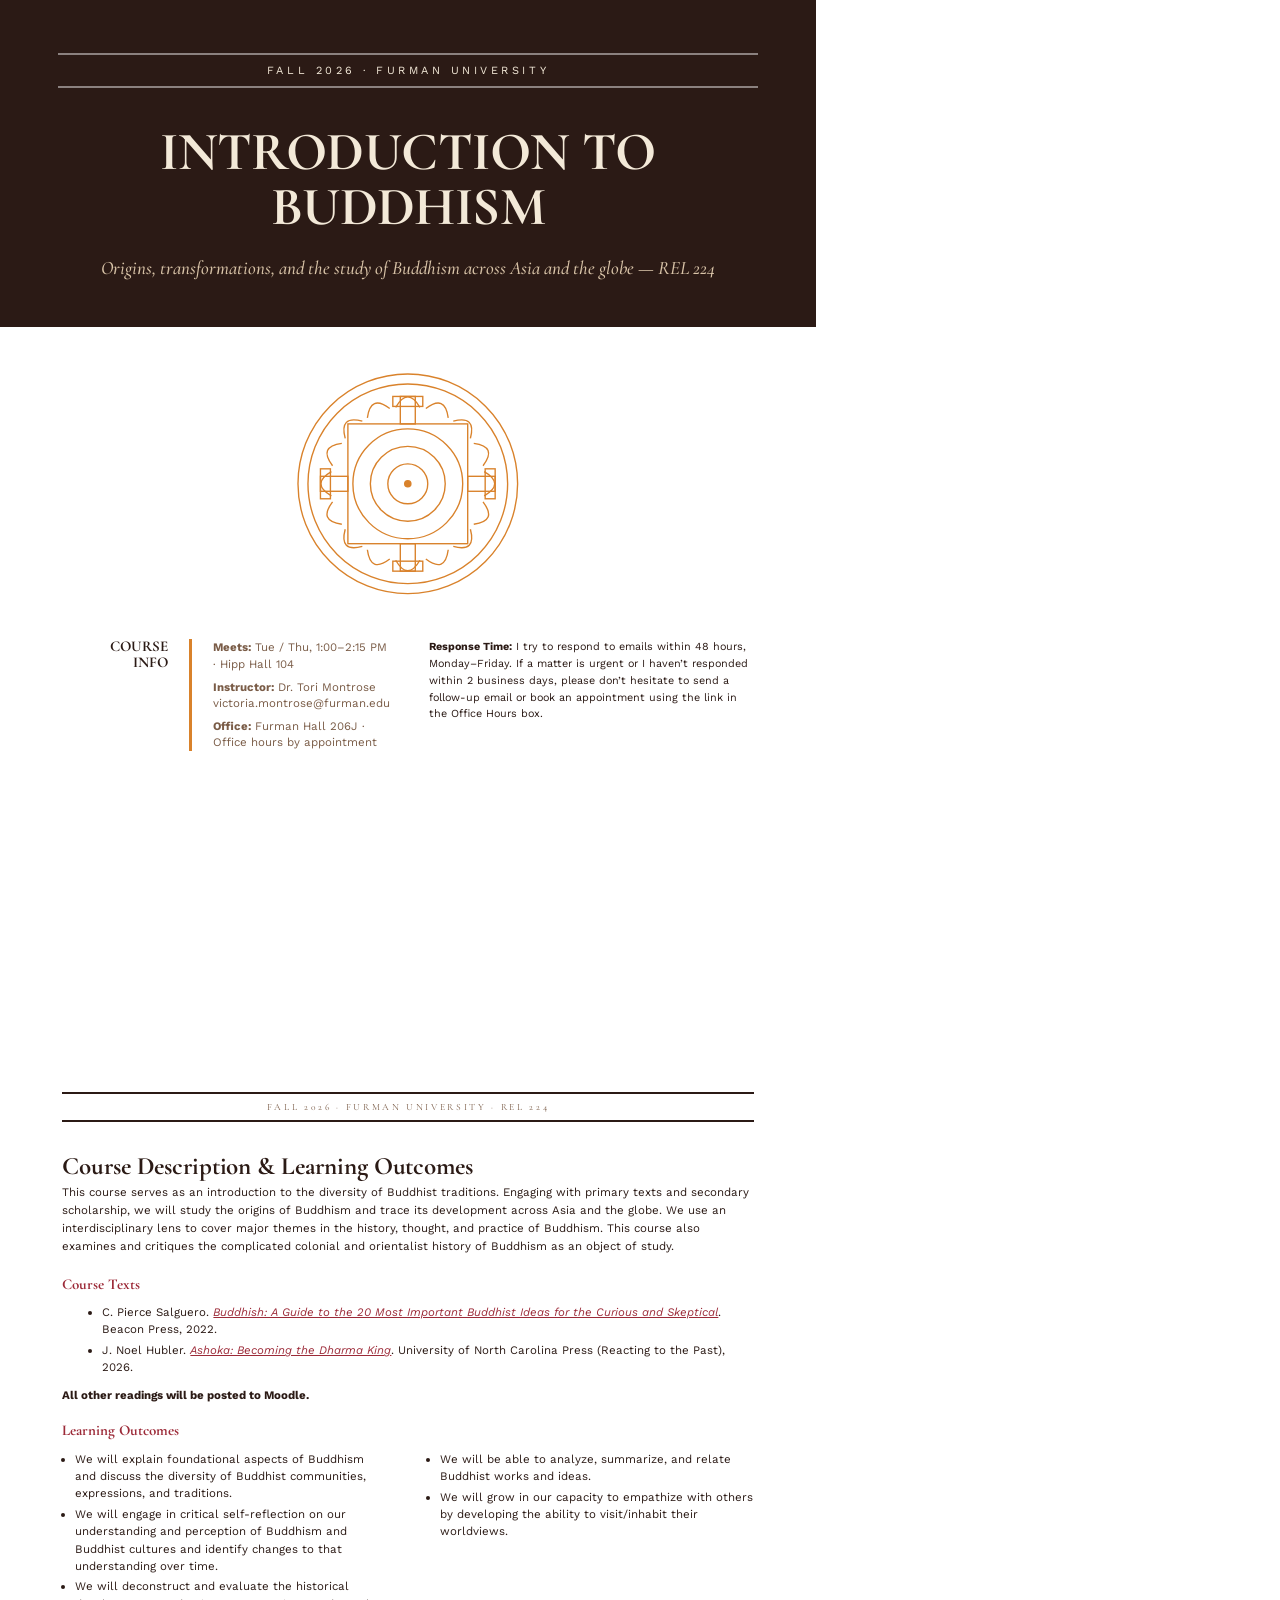
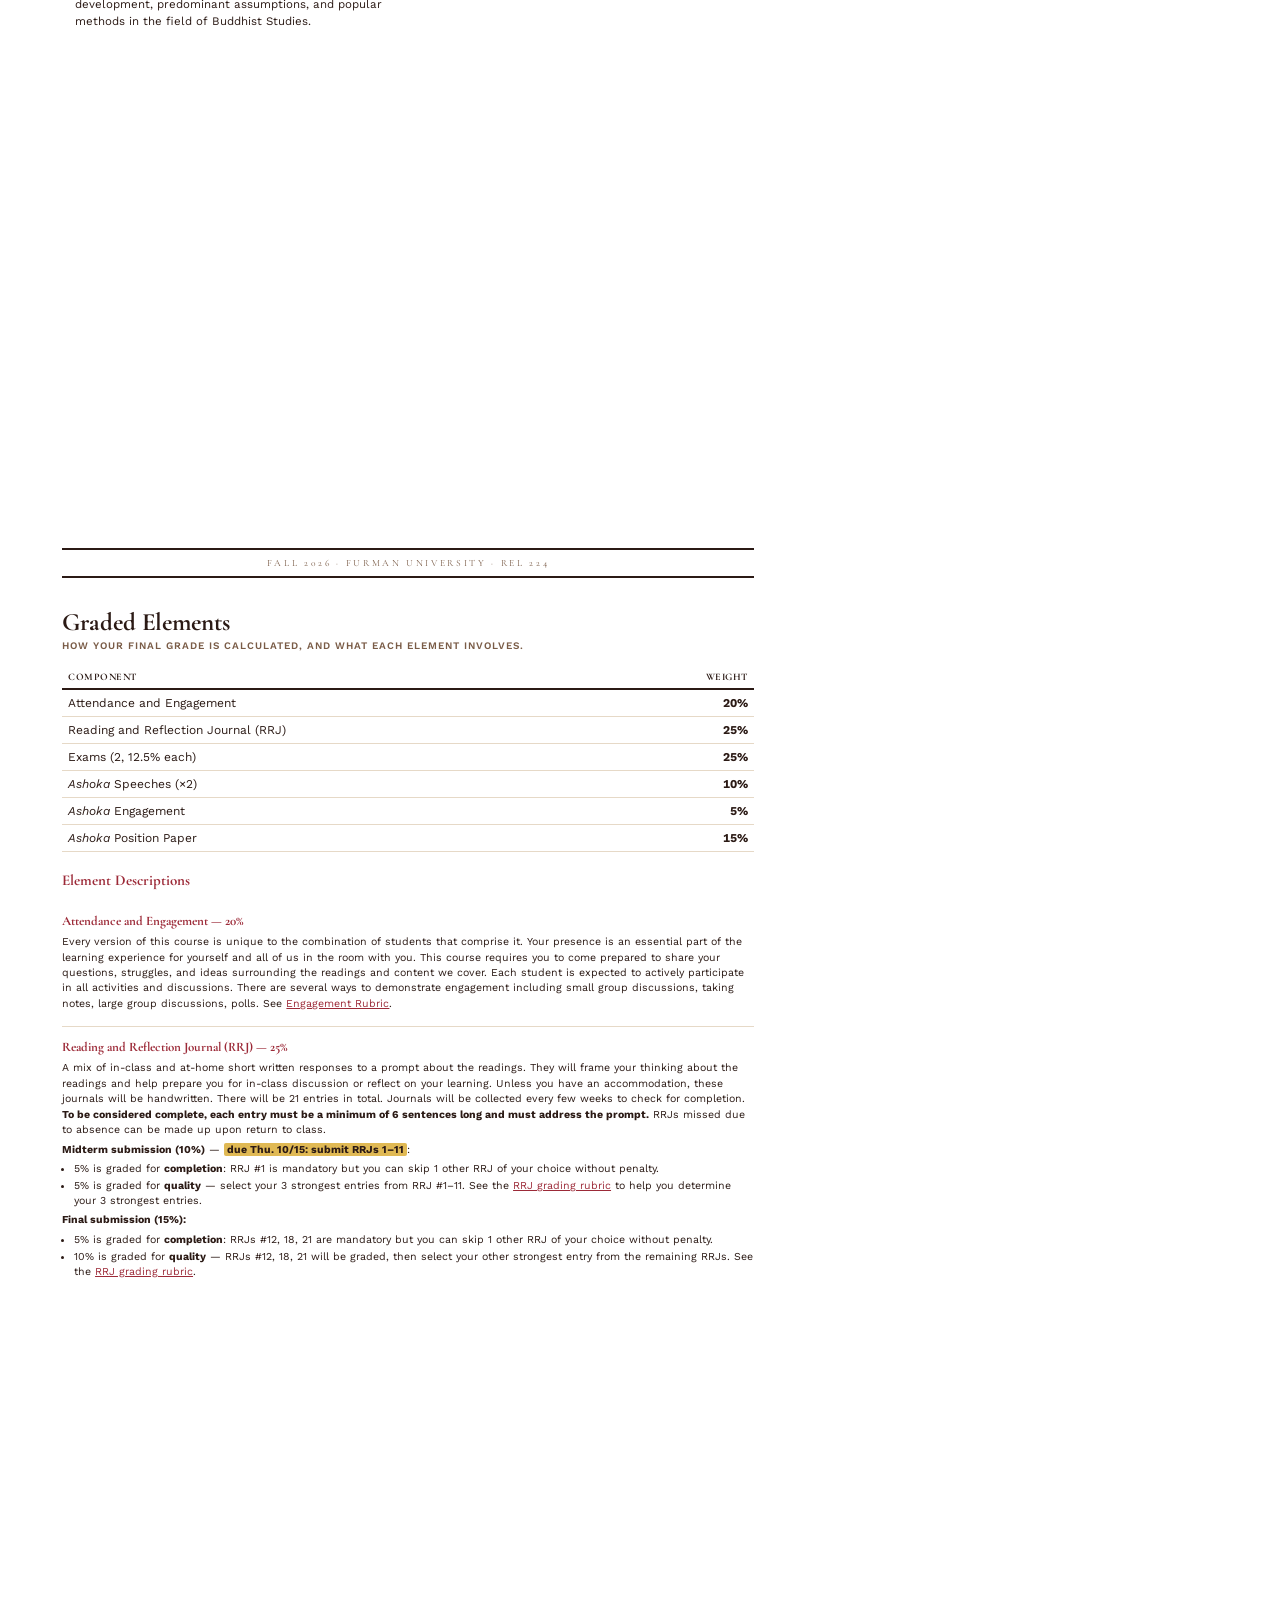
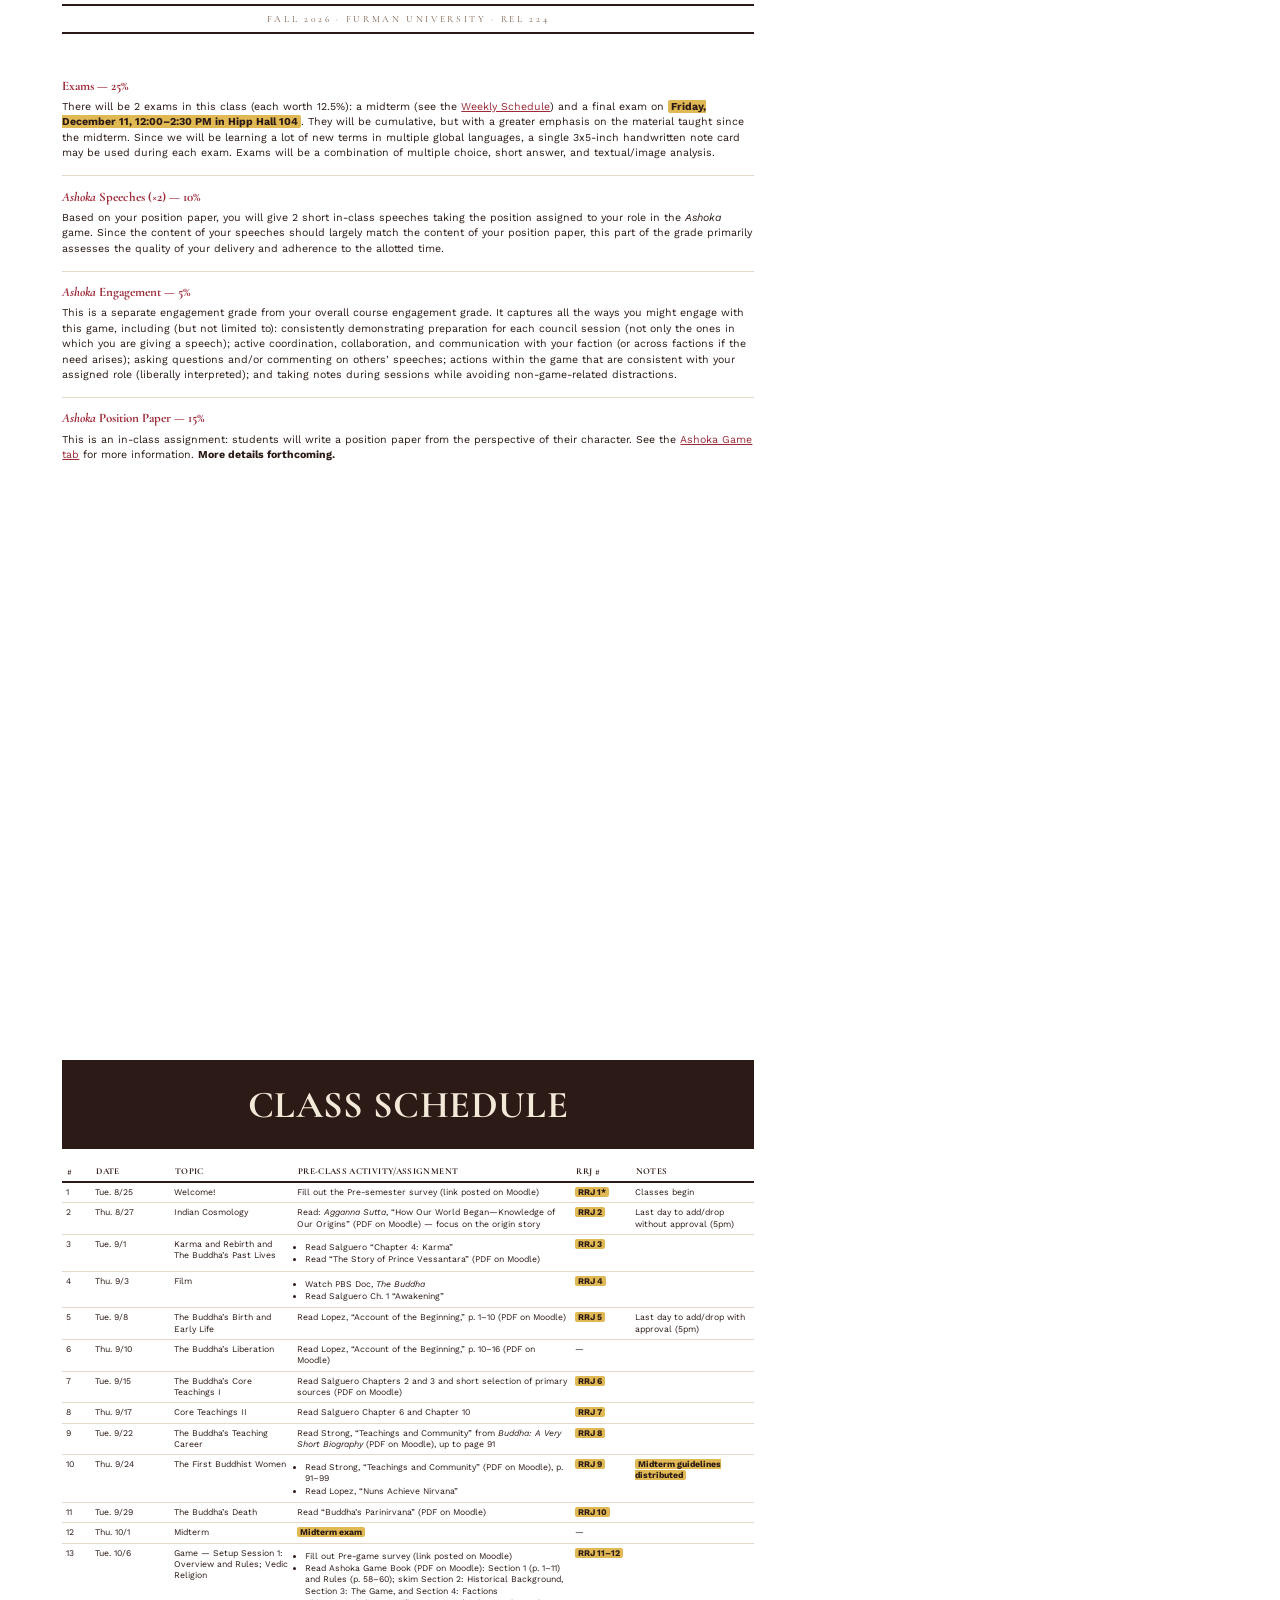
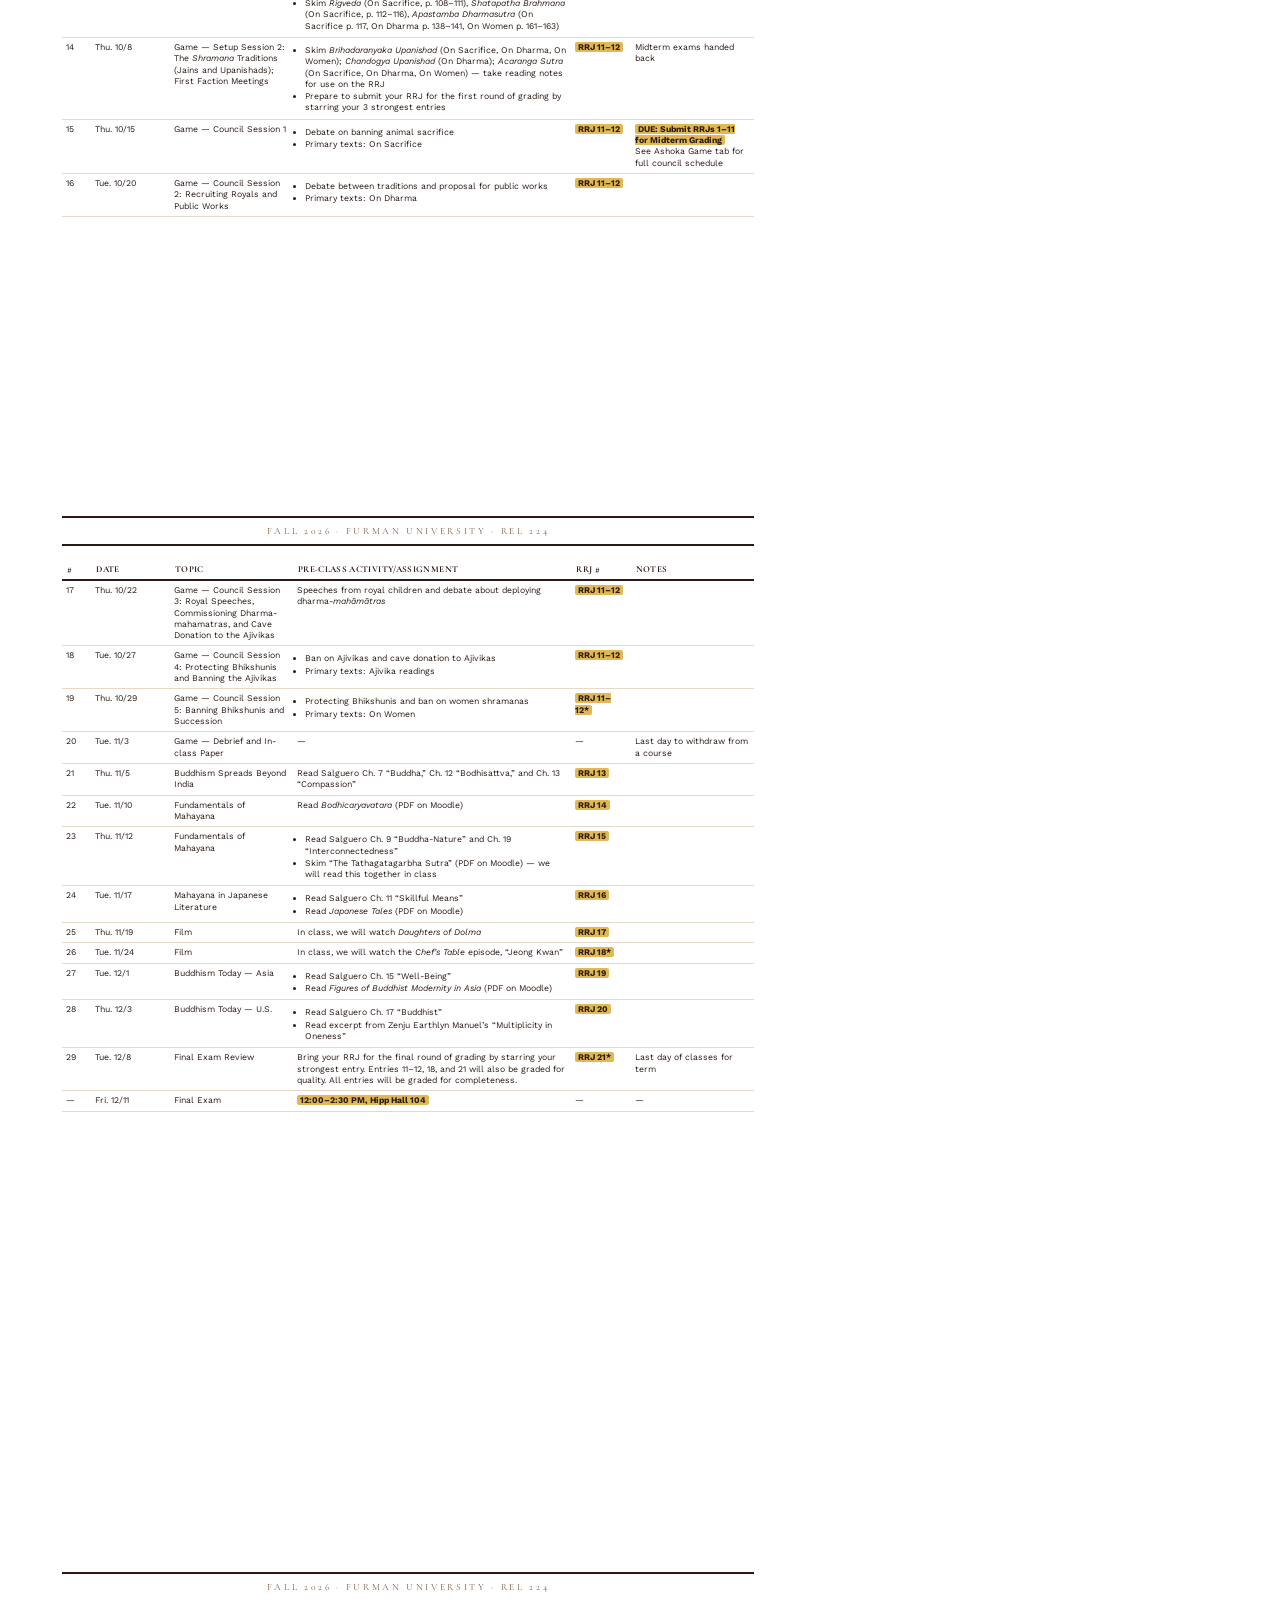
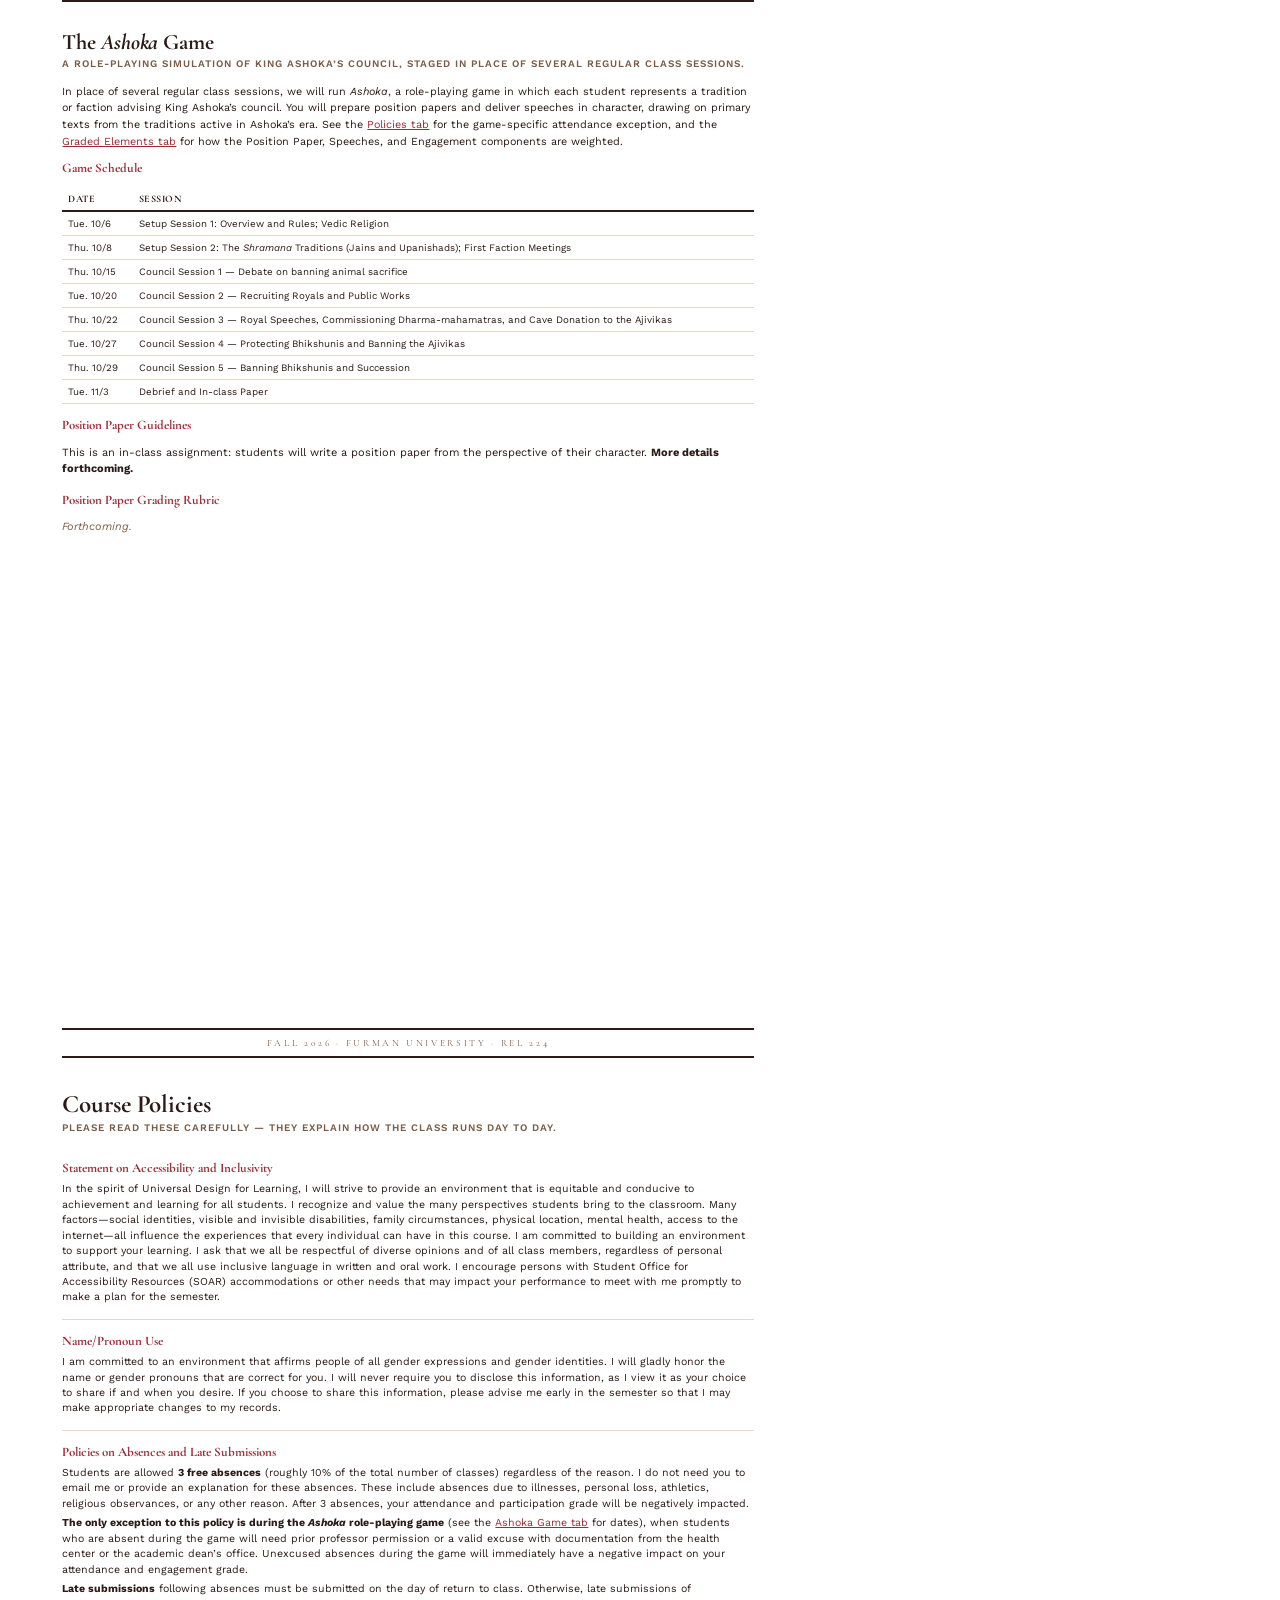
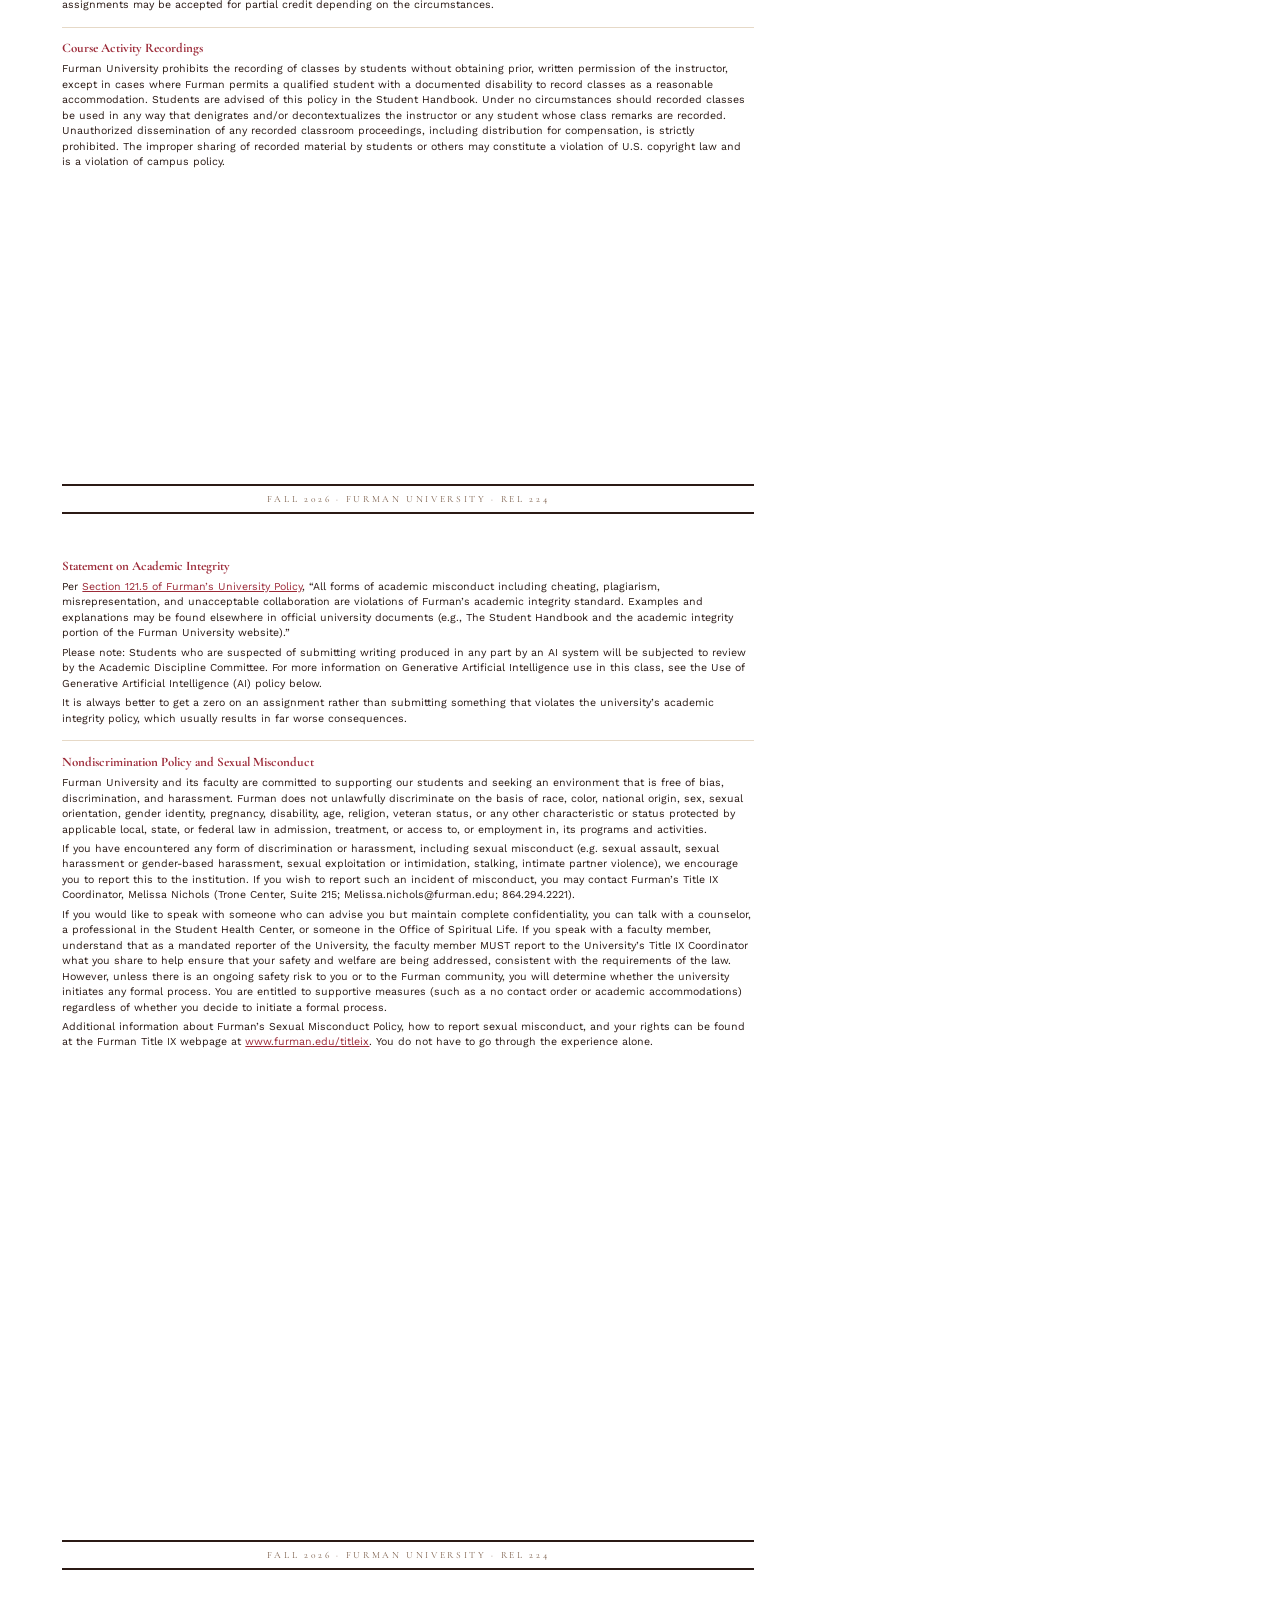
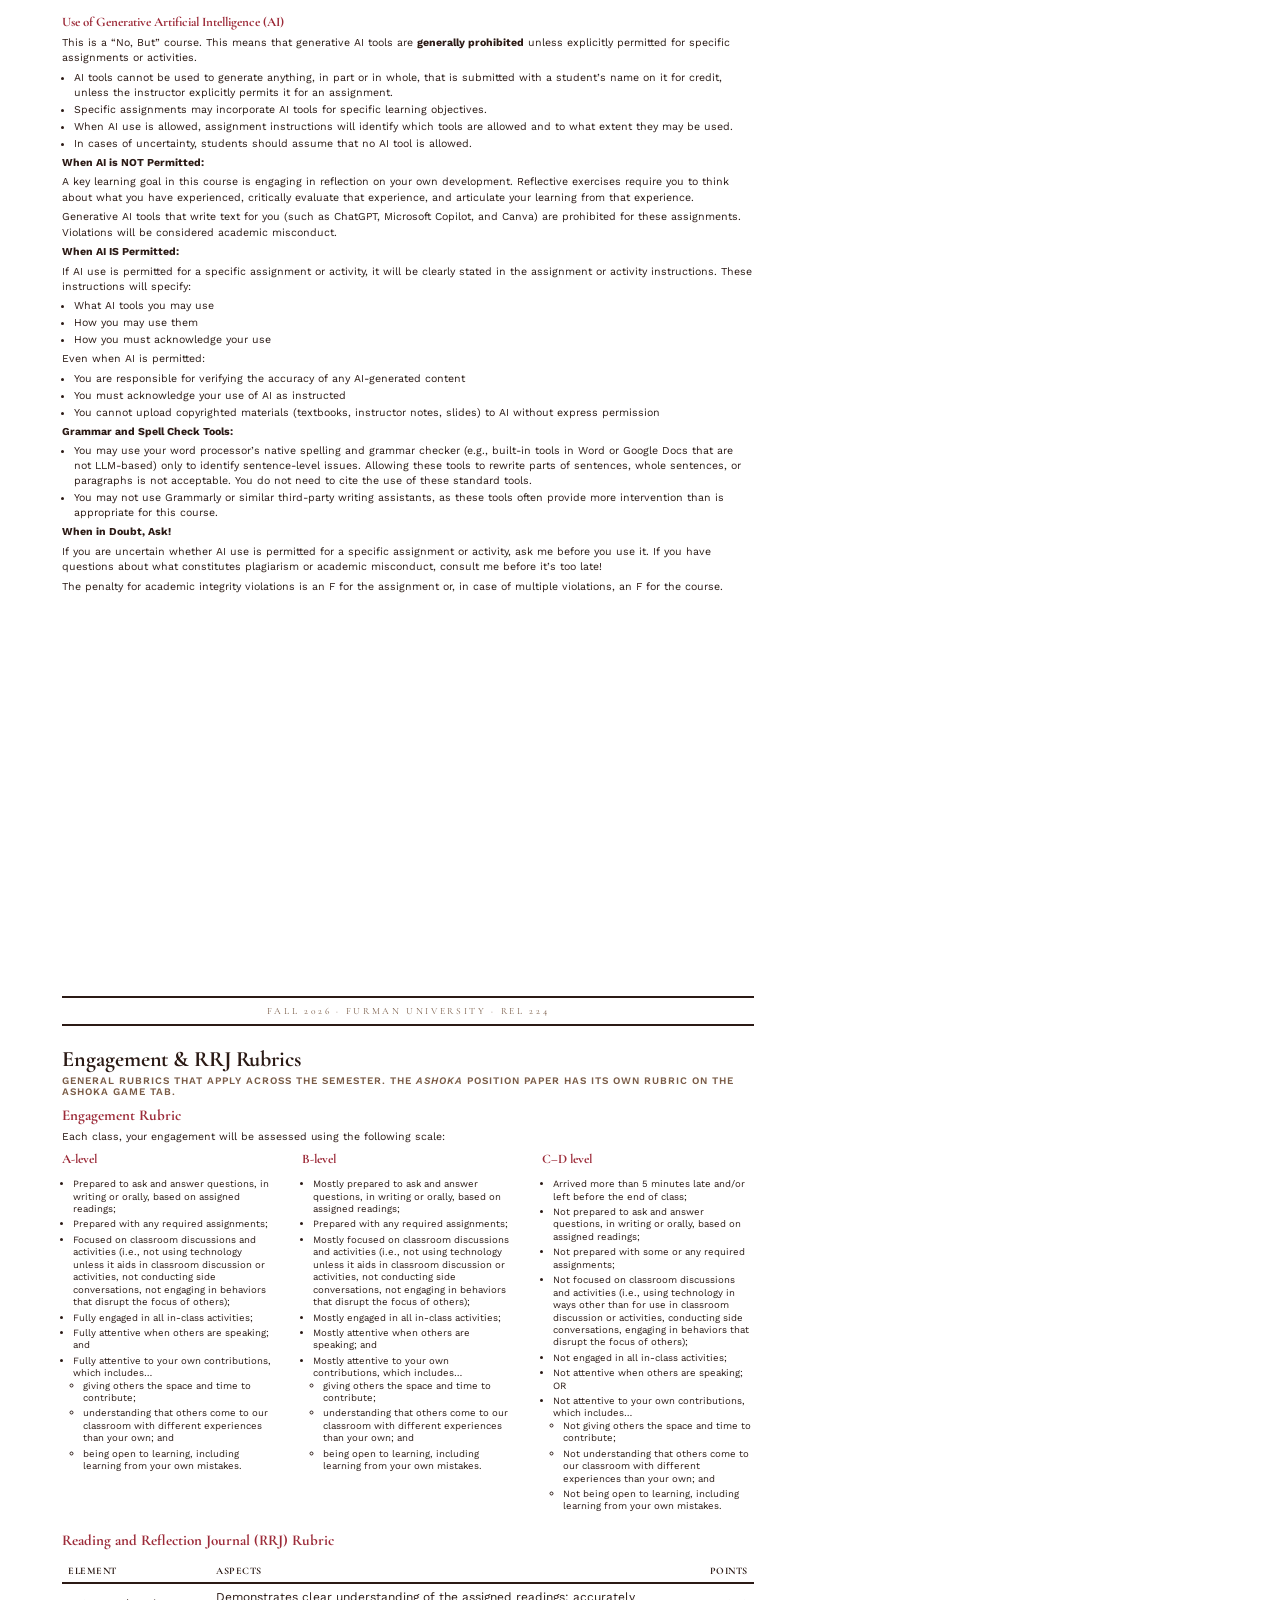
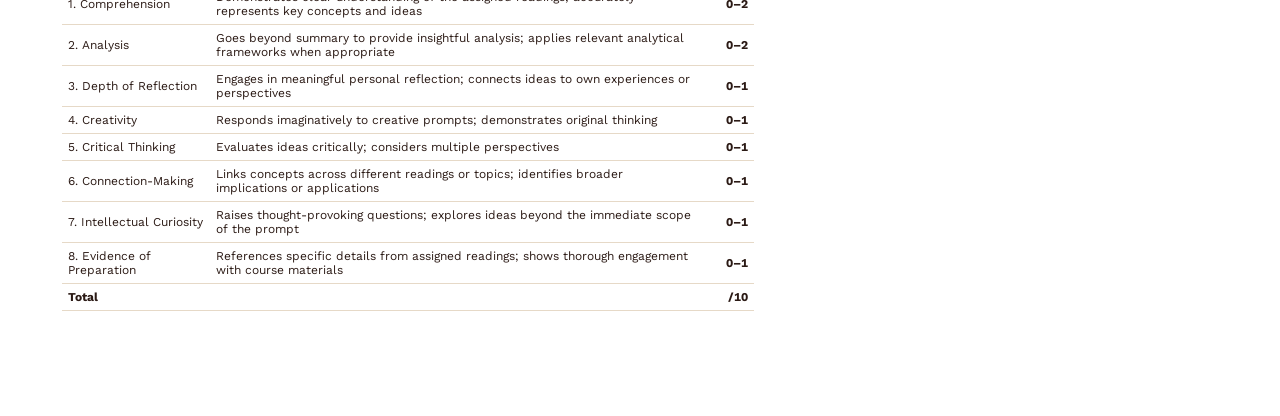
==== print-pdf/rel224-syllabus.html @ a52feded "Move Salguero Ch. 1 "Awakening" reading from Tue 9/8 to Thu 9/3 Co-Authored-By: Claude Sonnet 5 <nor" ====
<!doctype html>
<html><head><meta charset="utf-8">
<title>REL 224 Syllabus</title>
<link rel="preconnect" href="https://fonts.googleapis.com">
<link rel="preconnect" href="https://fonts.gstatic.com" crossorigin>
<link href="https://fonts.googleapis.com/css2?family=Cormorant+Garamond:wght@500;600;700&family=Work+Sans:wght@400;500;600;700&display=swap" rel="stylesheet">
<link rel="stylesheet" href="print-system.css">
<style>
:root {
  --paper: #ffffff;
  --ink: #2b1a15;
  --ink-soft: #7a5c47;
  --dark: #2b1a15;
  --on-dark: #f3e9d8;
  --on-dark-soft: #d9c4a8;
  --accent-a: #d9822b;
  --accent-strong: #9c2a38;
  --accent-b: #9c742f;
  --line: #e6d9c7;
  --callout-bg: #faf1e2;
  --photo-bg: #fbf5ea;
  --accent-mark: #e0b954;
  --font-display: "Cormorant Garamond", serif;
  --font-body: "Work Sans", sans-serif;
}
body { background: #ffffff; }
mark { background: var(--accent-mark); color: var(--ink) !important; padding: 0 3px; border-radius: 2px; font-weight: 700; }
a { color: var(--accent-strong); }
table.sched { font-size: 8.7px; }
table.sched td { padding: 4px 4px; line-height: 1.3; }
table.sched td ul { padding-left: 0.95em; }
.mandala-mark { color: var(--accent-a); }
</style>
</head><body>

<div class="page">
  <div class="cover-hero">
    <div class="cover-eyebrow">Fall 2026 &middot; Furman University</div>
    <h1 class="cover-title" style="font-size:54px;">INTRODUCTION TO<br>BUDDHISM</h1>
    <p class="cover-subtitle">Origins, transformations, and the study of Buddhism across Asia and the globe &mdash; REL 224</p>
  </div>
  <div class="pad" style="margin-top:0.34in;">
    
<svg class="mandala-mark" viewBox="0 0 200 200" xmlns="http://www.w3.org/2000/svg" fill="none" stroke="currentColor" stroke-width="1.1" style="width:2.6in; height:2.6in; margin:0 auto; display:block;">
  <circle cx="100" cy="100" r="88"/>
  <circle cx="100" cy="100" r="80"/>
  <g>
    <path d="M90.30 38.76 Q100.00 22.00 109.70 38.76"/>
    <path d="M114.47 39.71 Q129.85 27.94 132.39 47.14"/>
    <path d="M136.44 49.84 Q155.15 44.85 150.16 63.56"/>
    <path d="M152.86 67.61 Q172.06 70.15 160.29 85.53"/>
    <path d="M161.24 90.30 Q178.00 100.00 161.24 109.70"/>
    <path d="M160.29 114.47 Q172.06 129.85 152.86 132.39"/>
    <path d="M150.16 136.44 Q155.15 155.15 136.44 150.16"/>
    <path d="M132.39 152.86 Q129.85 172.06 114.47 160.29"/>
    <path d="M109.70 161.24 Q100.00 178.00 90.30 161.24"/>
    <path d="M85.53 160.29 Q70.15 172.06 67.61 152.86"/>
    <path d="M63.56 150.16 Q44.85 155.15 49.84 136.44"/>
    <path d="M47.14 132.39 Q27.94 129.85 39.71 114.47"/>
    <path d="M38.76 109.70 Q22.00 100.00 38.76 90.30"/>
    <path d="M39.71 85.53 Q27.94 70.15 47.14 67.61"/>
    <path d="M49.84 63.56 Q44.85 44.85 63.56 49.84"/>
    <path d="M67.61 47.14 Q70.15 27.94 85.53 39.71"/>
  </g>
  <rect x="52" y="52" width="96" height="96"/>
  <g id="rel224-gate">
    <rect x="94" y="30" width="12" height="22"/>
    <rect x="88" y="30" width="24" height="8"/>
  </g>
  <use href="#rel224-gate" transform="rotate(90 100 100)"/>
  <use href="#rel224-gate" transform="rotate(180 100 100)"/>
  <use href="#rel224-gate" transform="rotate(270 100 100)"/>
  <circle cx="100" cy="100" r="44"/>
  <circle cx="100" cy="100" r="30"/>
  <circle cx="100" cy="100" r="16"/>
  <circle cx="100" cy="100" r="2.5" fill="currentColor"/>
</svg>

    <div class="cols2" style="margin-top:0.32in;">
      <div class="side-head" style="grid-template-columns:1.1in 3px 1fr;">
        <div class="label" style="font-size:15px;">Course<br>Info</div>
        <div class="rule"></div>
        <div class="body prose">
          <p><strong>Meets:</strong> Tue / Thu, 1:00&ndash;2:15 PM &middot; Hipp Hall 104</p>
          <p><strong>Instructor:</strong> Dr. Tori Montrose<br>victoria.montrose@furman.edu</p>
          <p><strong>Office:</strong> Furman Hall 206J &middot; Office hours by appointment</p>
        </div>
      </div>
      <div class="prose">
        <p style="font-size:10.8px;"><strong>Response Time:</strong> I try to respond to emails within 48 hours, Monday&ndash;Friday. If a matter is urgent or I haven&rsquo;t responded within 2 business days, please don&rsquo;t hesitate to send a follow-up email or book an appointment using the link in the Office Hours box.</p>
      </div>
    </div>
  </div>
</div>


<div class="page">
  <div class="runhead">Fall 2026 &middot; Furman University &middot; REL 224</div>
  <div class="pad" style="margin-top:0.3in;">
    <div class="sec-title">Course Description &amp; Learning Outcomes</div>
    <div class="prose">
      <p>This course serves as an introduction to the diversity of Buddhist traditions. Engaging with primary texts and secondary scholarship, we will study the origins of Buddhism and trace its development across Asia and the globe. We use an interdisciplinary lens to cover major themes in the history, thought, and practice of Buddhism. This course also examines and critiques the complicated colonial and orientalist history of Buddhism as an object of study.</p>
    </div>

    <h4 class="block-title" style="margin-top:0.2in;">Course Texts</h4>
    <ul class="prose" style="font-size:11.5px; line-height:1.5;">
      <li>C. Pierce Salguero. <a href="https://www.penguinrandomhouse.com/books/691081/buddhish-by-c-pierce-salguero/"><em>Buddhish: A Guide to the 20 Most Important Buddhist Ideas for the Curious and Skeptical</em></a>. Beacon Press, 2022.</li>
      <li>J. Noel Hubler. <a href="https://uncpress.org/9781469695471/ashoka/"><em>Ashoka: Becoming the Dharma King</em></a>. University of North Carolina Press (Reacting to the Past), 2026.</li>
    </ul>
    <p class="prose" style="font-size:11.5px;"><strong>All other readings will be posted to Moodle.</strong></p>

    <h4 class="block-title" style="margin-top:0.2in;">Learning Outcomes</h4>
    <div class="cols2">
      <div class="prose">
        <ul>
          <li>We will explain foundational aspects of Buddhism and discuss the diversity of Buddhist communities, expressions, and traditions.</li>
          <li>We will engage in critical self-reflection on our understanding and perception of Buddhism and Buddhist cultures and identify changes to that understanding over time.</li>
          <li>We will deconstruct and evaluate the historical development, predominant assumptions, and popular methods in the field of Buddhist Studies.</li>
        </ul>
      </div>
      <div class="prose">
        <ul>
          <li>We will be able to analyze, summarize, and relate Buddhist works and ideas.</li>
          <li>We will grow in our capacity to empathize with others by developing the ability to visit/inhabit their worldviews.</li>
        </ul>
      </div>
    </div>
  </div>
</div>


<div class="page">
  <div class="runhead">Fall 2026 &middot; Furman University &middot; REL 224</div>
  <div class="pad" style="margin-top:0.3in;">
    <div class="sec-title" id="graded">Graded Elements</div>
    <div class="sec-kicker">How your final grade is calculated, and what each element involves.</div>
    <table class="weights">
      <thead><tr><th>Component</th><th class="num">Weight</th></tr></thead>
      <tbody>
        <tr><td>Attendance and Engagement</td><td class="num">20%</td></tr>
        <tr><td>Reading and Reflection Journal (RRJ)</td><td class="num">25%</td></tr>
        <tr><td>Exams (2, 12.5% each)</td><td class="num">25%</td></tr>
        <tr><td><em>Ashoka</em> Speeches (&times;2)</td><td class="num">10%</td></tr>
        <tr><td><em>Ashoka</em> Engagement</td><td class="num">5%</td></tr>
        <tr><td><em>Ashoka</em> Position Paper</td><td class="num">15%</td></tr>
      </tbody>
    </table>
    <h4 class="block-title" style="margin-top:0.15in;">Element Descriptions</h4>
    <div class="item"><h4>Attendance and Engagement &mdash; 20%</h4><div class="prose"><p>Every version of this course is unique to the combination of students that comprise it. Your presence is an essential part of the learning experience for yourself and all of us in the room with you. This course requires you to come prepared to share your questions, struggles, and ideas surrounding the readings and content we cover. Each student is expected to actively participate in all activities and discussions. There are several ways to demonstrate engagement including small group discussions, taking notes, large group discussions, polls. See <a href="#rubrics">Engagement Rubric</a>.</p></div></div>
    <div class="item"><h4>Reading and Reflection Journal (RRJ) &mdash; 25%</h4><div class="prose"><p>A mix of in-class and at-home short written responses to a prompt about the readings. They will frame your thinking about the readings and help prepare you for in-class discussion or reflect on your learning. Unless you have an accommodation, these journals will be handwritten. There will be 21 entries in total. Journals will be collected every few weeks to check for completion. <strong>To be considered complete, each entry must be a minimum of 6 sentences long and must address the prompt.</strong> RRJs missed due to absence can be made up upon return to class.</p><p><strong>Midterm submission (10%)</strong> &mdash; <mark>due Thu. 10/15: submit RRJs 1&ndash;11</mark>:</p><ul><li>5% is graded for <strong>completion</strong>: RRJ #1 is mandatory but you can skip 1 other RRJ of your choice without penalty.</li><li>5% is graded for <strong>quality</strong> &mdash; select your 3 strongest entries from RRJ #1&ndash;11. See the <a href="#rrj-rubric">RRJ grading rubric</a> to help you determine your 3 strongest entries.</li></ul><p><strong>Final submission (15%):</strong></p><ul><li>5% is graded for <strong>completion</strong>: RRJs #12, 18, 21 are mandatory but you can skip 1 other RRJ of your choice without penalty.</li><li>10% is graded for <strong>quality</strong> &mdash; RRJs #12, 18, 21 will be graded, then select your other strongest entry from the remaining RRJs. See the <a href="#rrj-rubric">RRJ grading rubric</a>.</li></ul></div></div>
  </div>
</div>


<div class="page">
  <div class="runhead">Fall 2026 &middot; Furman University &middot; REL 224</div>
  <div class="pad" style="margin-top:0.32in;">
    <div class="item"><h4>Exams &mdash; 25%</h4><div class="prose"><p>There will be 2 exams in this class (each worth 12.5%): a midterm (see the <a href="#schedule">Weekly Schedule</a>) and a final exam on <mark>Friday, December 11, 12:00&ndash;2:30 PM in Hipp Hall 104</mark>. They will be cumulative, but with a greater emphasis on the material taught since the midterm. Since we will be learning a lot of new terms in multiple global languages, a single 3x5-inch handwritten note card may be used during each exam. Exams will be a combination of multiple choice, short answer, and textual/image analysis.</p></div></div>
    <div class="item"><h4><em>Ashoka</em> Speeches (&times;2) &mdash; 10%</h4><div class="prose"><p>Based on your position paper, you will give 2 short in-class speeches taking the position assigned to your role in the <em>Ashoka</em> game. Since the content of your speeches should largely match the content of your position paper, this part of the grade primarily assesses the quality of your delivery and adherence to the allotted time.</p></div></div>
    <div class="item"><h4><em>Ashoka</em> Engagement &mdash; 5%</h4><div class="prose"><p>This is a separate engagement grade from your overall course engagement grade. It captures all the ways you might engage with this game, including (but not limited to): consistently demonstrating preparation for each council session (not only the ones in which you are giving a speech); active coordination, collaboration, and communication with your faction (or across factions if the need arises); asking questions and/or commenting on others&rsquo; speeches; actions within the game that are consistent with your assigned role (liberally interpreted); and taking notes during sessions while avoiding non-game-related distractions.</p></div></div>
    <div class="item"><h4><em>Ashoka</em> Position Paper &mdash; 15%</h4><div class="prose"><p>This is an in-class assignment: students will write a position paper from the perspective of their character. See the <a href="#ashoka">Ashoka Game tab</a> for more information. <strong>More details forthcoming.</strong></p></div></div>
  </div>
</div>


<div class="page">
  <div class="title-bar" id="schedule">CLASS SCHEDULE</div>
  <div class="pad" style="margin-top:0.14in;"><table class="sched"><thead><tr><th style="width:0.3in">#</th><th style="width:0.82in">Date</th><th style="width:1.28in">Topic</th><th>Pre-class Activity/Assignment</th><th style="width:0.62in">RRJ #</th><th style="width:1.28in">Notes</th></tr></thead><tbody><tr><td class="num-col">1</td><td class="date-col">Tue. 8/25</td><td>Welcome!</td><td>Fill out the Pre-semester survey (link posted on Moodle)</td><td><mark>RRJ 1*</mark></td><td>Classes begin</td></tr>
<tr><td class="num-col">2</td><td class="date-col">Thu. 8/27</td><td>Indian Cosmology</td><td>Read: <em>Agganna Sutta</em>, &ldquo;How Our World Began&mdash;Knowledge of Our Origins&rdquo; (PDF on Moodle) &mdash; focus on the origin story</td><td><mark>RRJ 2</mark></td><td>Last day to add/drop without approval (5pm)</td></tr>
<tr><td class="num-col">3</td><td class="date-col">Tue. 9/1</td><td>Karma and Rebirth and The Buddha&rsquo;s Past Lives</td><td><ul><li>Read Salguero &ldquo;Chapter 4: Karma&rdquo;</li><li>Read &ldquo;The Story of Prince Vessantara&rdquo; (PDF on Moodle)</li></ul></td><td><mark>RRJ 3</mark></td><td></td></tr>
<tr><td class="num-col">4</td><td class="date-col">Thu. 9/3</td><td>Film</td><td><ul><li>Watch PBS Doc, <em>The Buddha</em></li><li>Read Salguero Ch. 1 &ldquo;Awakening&rdquo;</li></ul></td><td><mark>RRJ 4</mark></td><td></td></tr>
<tr><td class="num-col">5</td><td class="date-col">Tue. 9/8</td><td>The Buddha&rsquo;s Birth and Early Life</td><td>Read Lopez, &ldquo;Account of the Beginning,&rdquo; p. 1&ndash;10 (PDF on Moodle)</td><td><mark>RRJ 5</mark></td><td>Last day to add/drop with approval (5pm)</td></tr>
<tr><td class="num-col">6</td><td class="date-col">Thu. 9/10</td><td>The Buddha&rsquo;s Liberation</td><td>Read Lopez, &ldquo;Account of the Beginning,&rdquo; p. 10&ndash;16 (PDF on Moodle)</td><td>&mdash;</td><td></td></tr>
<tr><td class="num-col">7</td><td class="date-col">Tue. 9/15</td><td>The Buddha&rsquo;s Core Teachings I</td><td>Read Salguero Chapters 2 and 3 and short selection of primary sources (PDF on Moodle)</td><td><mark>RRJ 6</mark></td><td></td></tr>
<tr><td class="num-col">8</td><td class="date-col">Thu. 9/17</td><td>Core Teachings II</td><td>Read Salguero Chapter 6 and Chapter 10</td><td><mark>RRJ 7</mark></td><td></td></tr>
<tr><td class="num-col">9</td><td class="date-col">Tue. 9/22</td><td>The Buddha&rsquo;s Teaching Career</td><td>Read Strong, &ldquo;Teachings and Community&rdquo; from <em>Buddha: A Very Short Biography</em> (PDF on Moodle), up to page 91</td><td><mark>RRJ 8</mark></td><td></td></tr>
<tr><td class="num-col">10</td><td class="date-col">Thu. 9/24</td><td>The First Buddhist Women</td><td><ul><li>Read Strong, &ldquo;Teachings and Community&rdquo; (PDF on Moodle), p. 91&ndash;99</li><li>Read Lopez, &ldquo;Nuns Achieve Nirvana&rdquo;</li></ul></td><td><mark>RRJ 9</mark></td><td><mark>Midterm guidelines distributed</mark></td></tr>
<tr><td class="num-col">11</td><td class="date-col">Tue. 9/29</td><td>The Buddha&rsquo;s Death</td><td>Read &ldquo;Buddha&rsquo;s Parinirvana&rdquo; (PDF on Moodle)</td><td><mark>RRJ 10</mark></td><td></td></tr>
<tr><td class="num-col">12</td><td class="date-col">Thu. 10/1</td><td>Midterm</td><td><mark>Midterm exam</mark></td><td>&mdash;</td><td></td></tr>
<tr><td class="num-col">13</td><td class="date-col">Tue. 10/6</td><td>Game &mdash; Setup Session 1: Overview and Rules; Vedic Religion</td><td><ul><li>Fill out Pre-game survey (link posted on Moodle)</li><li>Read Ashoka Game Book (PDF on Moodle): Section 1 (p. 1&ndash;11) and Rules (p. 58&ndash;60); skim Section 2: Historical Background, Section 3: The Game, and Section 4: Factions</li><li>Skim <em>Rigveda</em> (On Sacrifice, p. 108&ndash;111), <em>Shatapatha Brahmana</em> (On Sacrifice, p. 112&ndash;116), <em>Apastamba Dharmasutra</em> (On Sacrifice p. 117, On Dharma p. 138&ndash;141, On Women p. 161&ndash;163)</li></ul></td><td><mark>RRJ 11&ndash;12</mark></td><td></td></tr>
<tr><td class="num-col">14</td><td class="date-col">Thu. 10/8</td><td>Game &mdash; Setup Session 2: The <em>Shramana</em> Traditions (Jains and Upanishads); First Faction Meetings</td><td><ul><li>Skim <em>Brihadaranyaka Upanishad</em> (On Sacrifice, On Dharma, On Women); <em>Chandogya Upanishad</em> (On Dharma); <em>Acaranga Sutra</em> (On Sacrifice, On Dharma, On Women) &mdash; take reading notes for use on the RRJ</li><li>Prepare to submit your RRJ for the first round of grading by starring your 3 strongest entries</li></ul></td><td><mark>RRJ 11&ndash;12</mark></td><td>Midterm exams handed back</td></tr>
<tr><td class="num-col">15</td><td class="date-col">Thu. 10/15</td><td>Game &mdash; Council Session 1</td><td><ul><li>Debate on banning animal sacrifice</li><li>Primary texts: On Sacrifice</li></ul></td><td><mark>RRJ 11&ndash;12</mark></td><td><mark>DUE: Submit RRJs 1&ndash;11 for Midterm Grading</mark><br>See Ashoka Game tab for full council schedule</td></tr>
<tr><td class="num-col">16</td><td class="date-col">Tue. 10/20</td><td>Game &mdash; Council Session 2: Recruiting Royals and Public Works</td><td><ul><li>Debate between traditions and proposal for public works</li><li>Primary texts: On Dharma</li></ul></td><td><mark>RRJ 11&ndash;12</mark></td><td></td></tr></tbody></table></div>
</div>


<div class="page">
  <div class="runhead">Fall 2026 &middot; Furman University &middot; REL 224</div>
  <div class="pad" style="margin-top:0.14in;"><table class="sched"><thead><tr><th style="width:0.3in">#</th><th style="width:0.82in">Date</th><th style="width:1.28in">Topic</th><th>Pre-class Activity/Assignment</th><th style="width:0.62in">RRJ #</th><th style="width:1.28in">Notes</th></tr></thead><tbody><tr><td class="num-col">17</td><td class="date-col">Thu. 10/22</td><td>Game &mdash; Council Session 3: Royal Speeches, Commissioning Dharma-mahamatras, and Cave Donation to the Ajivikas</td><td>Speeches from royal children and debate about deploying dharma-<em>mah&#257;m&#257;tras</em></td><td><mark>RRJ 11&ndash;12</mark></td><td></td></tr>
<tr><td class="num-col">18</td><td class="date-col">Tue. 10/27</td><td>Game &mdash; Council Session 4: Protecting Bhikshunis and Banning the Ajivikas</td><td><ul><li>Ban on Ajivikas and cave donation to Ajivikas</li><li>Primary texts: Ajivika readings</li></ul></td><td><mark>RRJ 11&ndash;12</mark></td><td></td></tr>
<tr><td class="num-col">19</td><td class="date-col">Thu. 10/29</td><td>Game &mdash; Council Session 5: Banning Bhikshunis and Succession</td><td><ul><li>Protecting Bhikshunis and ban on women shramanas</li><li>Primary texts: On Women</li></ul></td><td><mark>RRJ 11&ndash;12*</mark></td><td></td></tr>
<tr><td class="num-col">20</td><td class="date-col">Tue. 11/3</td><td>Game &mdash; Debrief and In-class Paper</td><td>&mdash;</td><td>&mdash;</td><td>Last day to withdraw from a course</td></tr>
<tr><td class="num-col">21</td><td class="date-col">Thu. 11/5</td><td>Buddhism Spreads Beyond India</td><td>Read Salguero Ch. 7 &ldquo;Buddha,&rdquo; Ch. 12 &ldquo;Bodhisattva,&rdquo; and Ch. 13 &ldquo;Compassion&rdquo;</td><td><mark>RRJ 13</mark></td><td></td></tr>
<tr><td class="num-col">22</td><td class="date-col">Tue. 11/10</td><td>Fundamentals of Mahayana</td><td>Read <em>Bodhicaryavatara</em> (PDF on Moodle)</td><td><mark>RRJ 14</mark></td><td></td></tr>
<tr><td class="num-col">23</td><td class="date-col">Thu. 11/12</td><td>Fundamentals of Mahayana</td><td><ul><li>Read Salguero Ch. 9 &ldquo;Buddha-Nature&rdquo; and Ch. 19 &ldquo;Interconnectedness&rdquo;</li><li>Skim &ldquo;The Tathagatagarbha Sutra&rdquo; (PDF on Moodle) &mdash; we will read this together in class</li></ul></td><td><mark>RRJ 15</mark></td><td></td></tr>
<tr><td class="num-col">24</td><td class="date-col">Tue. 11/17</td><td>Mahayana in Japanese Literature</td><td><ul><li>Read Salguero Ch. 11 &ldquo;Skillful Means&rdquo;</li><li>Read <em>Japanese Tales</em> (PDF on Moodle)</li></ul></td><td><mark>RRJ 16</mark></td><td></td></tr>
<tr><td class="num-col">25</td><td class="date-col">Thu. 11/19</td><td>Film</td><td>In class, we will watch <em>Daughters of Dolma</em></td><td><mark>RRJ 17</mark></td><td></td></tr>
<tr><td class="num-col">26</td><td class="date-col">Tue. 11/24</td><td>Film</td><td>In class, we will watch the <em>Chef&rsquo;s Table</em> episode, &ldquo;Jeong Kwan&rdquo;</td><td><mark>RRJ 18*</mark></td><td></td></tr>
<tr><td class="num-col">27</td><td class="date-col">Tue. 12/1</td><td>Buddhism Today &mdash; Asia</td><td><ul><li>Read Salguero Ch. 15 &ldquo;Well-Being&rdquo;</li><li>Read <em>Figures of Buddhist Modernity in Asia</em> (PDF on Moodle)</li></ul></td><td><mark>RRJ 19</mark></td><td></td></tr>
<tr><td class="num-col">28</td><td class="date-col">Thu. 12/3</td><td>Buddhism Today &mdash; U.S.</td><td><ul><li>Read Salguero Ch. 17 &ldquo;Buddhist&rdquo;</li><li>Read excerpt from Zenju Earthlyn Manuel&rsquo;s &ldquo;Multiplicity in Oneness&rdquo;</li></ul></td><td><mark>RRJ 20</mark></td><td></td></tr>
<tr><td class="num-col">29</td><td class="date-col">Tue. 12/8</td><td>Final Exam Review</td><td>Bring your RRJ for the final round of grading by starring your strongest entry. Entries 11&ndash;12, 18, and 21 will also be graded for quality. All entries will be graded for completeness.</td><td><mark>RRJ 21*</mark></td><td>Last day of classes for term</td></tr>
<tr><td class="num-col">&mdash;</td><td class="date-col">Fri. 12/11</td><td>Final Exam</td><td><mark>12:00&ndash;2:30 PM, Hipp Hall 104</mark></td><td>&mdash;</td><td>&mdash;</td></tr></tbody></table></div>
</div>


<div class="page">
  <div class="runhead">Fall 2026 &middot; Furman University &middot; REL 224</div>
  <div class="pad" style="margin-top:0.28in;">
    <div class="sec-title" id="ashoka" style="font-size:22px;">The <em>Ashoka</em> Game</div>
    <div class="sec-kicker">A role-playing simulation of King Ashoka&rsquo;s council, staged in place of several regular class sessions.</div>
    <div class="prose">
      <p style="font-size:10.8px;">In place of several regular class sessions, we will run <em>Ashoka</em>, a role-playing game in which each student represents a tradition or faction advising King Ashoka&rsquo;s council. You will prepare position papers and deliver speeches in character, drawing on primary texts from the traditions active in Ashoka&rsquo;s era. See the <a href="#policies">Policies tab</a> for the game-specific attendance exception, and the <a href="#graded">Graded Elements tab</a> for how the Position Paper, Speeches, and Engagement components are weighted.</p>
    </div>
    <h4 class="block-title" style="margin-top:0.1in; font-size:13px;">Game Schedule</h4>
    <table class="weights" style="font-size:9.8px; margin:0.05in 0 0.14in;">
      <thead><tr><th>Date</th><th>Session</th></tr></thead>
      <tbody>
        <tr><td>Tue. 10/6</td><td>Setup Session 1: Overview and Rules; Vedic Religion</td></tr>
<tr><td>Thu. 10/8</td><td>Setup Session 2: The <em>Shramana</em> Traditions (Jains and Upanishads); First Faction Meetings</td></tr>
<tr><td>Thu. 10/15</td><td>Council Session 1 &mdash; Debate on banning animal sacrifice</td></tr>
<tr><td>Tue. 10/20</td><td>Council Session 2 &mdash; Recruiting Royals and Public Works</td></tr>
<tr><td>Thu. 10/22</td><td>Council Session 3 &mdash; Royal Speeches, Commissioning Dharma-mahamatras, and Cave Donation to the Ajivikas</td></tr>
<tr><td>Tue. 10/27</td><td>Council Session 4 &mdash; Protecting Bhikshunis and Banning the Ajivikas</td></tr>
<tr><td>Thu. 10/29</td><td>Council Session 5 &mdash; Banning Bhikshunis and Succession</td></tr>
<tr><td>Tue. 11/3</td><td>Debrief and In-class Paper</td></tr>
      </tbody>
    </table>

    <h4 class="block-title" style="font-size:13px;">Position Paper Guidelines</h4>
    <div class="prose">
      <p style="font-size:11px; line-height:1.5;">This is an in-class assignment: students will write a position paper from the perspective of their character. <strong>More details forthcoming.</strong></p>
    </div>

    <h4 class="block-title" style="font-size:13px; margin-top:0.15in;">Position Paper Grading Rubric</h4>
    <p class="prose" style="font-size:11px; font-style:italic; color:var(--ink-soft);">Forthcoming.</p>
  </div>
</div>


<div class="page">
  <div class="runhead">Fall 2026 &middot; Furman University &middot; REL 224</div>
  <div class="pad" style="margin-top:0.32in;">
    <div class="sec-title" id="policies">Course Policies</div>
    <div class="sec-kicker">Please read these carefully &mdash; they explain how the class runs day to day.</div>
    <div class="item"><h4>Statement on Accessibility and Inclusivity</h4><div class="prose"><p>In the spirit of Universal Design for Learning, I will strive to provide an environment that is equitable and conducive to achievement and learning for all students. I recognize and value the many perspectives students bring to the classroom. Many factors&mdash;social identities, visible and invisible disabilities, family circumstances, physical location, mental health, access to the internet&mdash;all influence the experiences that every individual can have in this course. I am committed to building an environment to support your learning. I ask that we all be respectful of diverse opinions and of all class members, regardless of personal attribute, and that we all use inclusive language in written and oral work. I encourage persons with Student Office for Accessibility Resources (SOAR) accommodations or other needs that may impact your performance to meet with me promptly to make a plan for the semester.</p></div></div>
    <div class="item"><h4>Name/Pronoun Use</h4><div class="prose"><p>I am committed to an environment that affirms people of all gender expressions and gender identities. I will gladly honor the name or gender pronouns that are correct for you. I will never require you to disclose this information, as I view it as your choice to share if and when you desire. If you choose to share this information, please advise me early in the semester so that I may make appropriate changes to my records.</p></div></div>
    <div class="item"><h4>Policies on Absences and Late Submissions</h4><div class="prose"><p>Students are allowed <strong>3 free absences</strong> (roughly 10% of the total number of classes) regardless of the reason. I do not need you to email me or provide an explanation for these absences. These include absences due to illnesses, personal loss, athletics, religious observances, or any other reason. After 3 absences, your attendance and participation grade will be negatively impacted.</p><p><strong>The only exception to this policy is during the <em>Ashoka</em> role-playing game</strong> (see the <a href="#ashoka">Ashoka Game tab</a> for dates), when students who are absent during the game will need prior professor permission or a valid excuse with documentation from the health center or the academic dean&rsquo;s office. Unexcused absences during the game will immediately have a negative impact on your attendance and engagement grade.</p><p><strong>Late submissions</strong> following absences must be submitted on the day of return to class. Otherwise, late submissions of assignments may be accepted for partial credit depending on the circumstances.</p></div></div>
    <div class="item"><h4>Course Activity Recordings</h4><div class="prose"><p>Furman University prohibits the recording of classes by students without obtaining prior, written permission of the instructor, except in cases where Furman permits a qualified student with a documented disability to record classes as a reasonable accommodation. Students are advised of this policy in the Student Handbook. Under no circumstances should recorded classes be used in any way that denigrates and/or decontextualizes the instructor or any student whose class remarks are recorded. Unauthorized dissemination of any recorded classroom proceedings, including distribution for compensation, is strictly prohibited. The improper sharing of recorded material by students or others may constitute a violation of U.S. copyright law and is a violation of campus policy.</p></div></div>
  </div>
</div>


<div class="page">
  <div class="runhead">Fall 2026 &middot; Furman University &middot; REL 224</div>
  <div class="pad" style="margin-top:0.32in;">
    <div class="item"><h4>Statement on Academic Integrity</h4><div class="prose"><p>Per <a href="https://policies.furman.edu//view.php?policy=584">Section 121.5 of Furman&rsquo;s University Policy</a>, &ldquo;All forms of academic misconduct including cheating, plagiarism, misrepresentation, and unacceptable collaboration are violations of Furman&rsquo;s academic integrity standard. Examples and explanations may be found elsewhere in official university documents (e.g., The Student Handbook and the academic integrity portion of the Furman University website).&rdquo;</p><p>Please note: Students who are suspected of submitting writing produced in any part by an AI system will be subjected to review by the Academic Discipline Committee. For more information on Generative Artificial Intelligence use in this class, see the Use of Generative Artificial Intelligence (AI) policy below.</p><p>It is always better to get a zero on an assignment rather than submitting something that violates the university&rsquo;s academic integrity policy, which usually results in far worse consequences.</p></div></div>
    <div class="item"><h4>Nondiscrimination Policy and Sexual Misconduct</h4><div class="prose"><p>Furman University and its faculty are committed to supporting our students and seeking an environment that is free of bias, discrimination, and harassment. Furman does not unlawfully discriminate on the basis of race, color, national origin, sex, sexual orientation, gender identity, pregnancy, disability, age, religion, veteran status, or any other characteristic or status protected by applicable local, state, or federal law in admission, treatment, or access to, or employment in, its programs and activities.</p><p>If you have encountered any form of discrimination or harassment, including sexual misconduct (e.g. sexual assault, sexual harassment or gender-based harassment, sexual exploitation or intimidation, stalking, intimate partner violence), we encourage you to report this to the institution. If you wish to report such an incident of misconduct, you may contact Furman&rsquo;s Title IX Coordinator, Melissa Nichols (Trone Center, Suite 215; Melissa.nichols@furman.edu; 864.294.2221).</p><p>If you would like to speak with someone who can advise you but maintain complete confidentiality, you can talk with a counselor, a professional in the Student Health Center, or someone in the Office of Spiritual Life. If you speak with a faculty member, understand that as a mandated reporter of the University, the faculty member MUST report to the University&rsquo;s Title IX Coordinator what you share to help ensure that your safety and welfare are being addressed, consistent with the requirements of the law. However, unless there is an ongoing safety risk to you or to the Furman community, you will determine whether the university initiates any formal process. You are entitled to supportive measures (such as a no contact order or academic accommodations) regardless of whether you decide to initiate a formal process.</p><p>Additional information about Furman&rsquo;s Sexual Misconduct Policy, how to report sexual misconduct, and your rights can be found at the Furman Title IX webpage at <a href="https://www.furman.edu/titleix">www.furman.edu/titleix</a>. You do not have to go through the experience alone.</p></div></div>
  </div>
</div>


<div class="page">
  <div class="runhead">Fall 2026 &middot; Furman University &middot; REL 224</div>
  <div class="pad" style="margin-top:0.32in;">
    <div class="item"><h4>Use of Generative Artificial Intelligence (AI)</h4><div class="prose"><p>This is a &ldquo;No, But&rdquo; course. This means that generative AI tools are <strong>generally prohibited</strong> unless explicitly permitted for specific assignments or activities.</p><ul><li>AI tools cannot be used to generate anything, in part or in whole, that is submitted with a student&rsquo;s name on it for credit, unless the instructor explicitly permits it for an assignment.</li><li>Specific assignments may incorporate AI tools for specific learning objectives.</li><li>When AI use is allowed, assignment instructions will identify which tools are allowed and to what extent they may be used.</li><li>In cases of uncertainty, students should assume that no AI tool is allowed.</li></ul><p><strong>When AI is NOT Permitted:</strong></p><p>A key learning goal in this course is engaging in reflection on your own development. Reflective exercises require you to think about what you have experienced, critically evaluate that experience, and articulate your learning from that experience.</p><p>Generative AI tools that write text for you (such as ChatGPT, Microsoft Copilot, and Canva) are prohibited for these assignments. Violations will be considered academic misconduct.</p><p><strong>When AI IS Permitted:</strong></p><p>If AI use is permitted for a specific assignment or activity, it will be clearly stated in the assignment or activity instructions. These instructions will specify:</p><ul><li>What AI tools you may use</li><li>How you may use them</li><li>How you must acknowledge your use</li></ul><p>Even when AI is permitted:</p><ul><li>You are responsible for verifying the accuracy of any AI-generated content</li><li>You must acknowledge your use of AI as instructed</li><li>You cannot upload copyrighted materials (textbooks, instructor notes, slides) to AI without express permission</li></ul><p><strong>Grammar and Spell Check Tools:</strong></p><ul><li>You may use your word processor&rsquo;s native spelling and grammar checker (e.g., built-in tools in Word or Google Docs that are not LLM-based) only to identify sentence-level issues. Allowing these tools to rewrite parts of sentences, whole sentences, or paragraphs is not acceptable. You do not need to cite the use of these standard tools.</li><li>You may not use Grammarly or similar third-party writing assistants, as these tools often provide more intervention than is appropriate for this course.</li></ul><p><strong>When in Doubt, Ask!</strong></p><p>If you are uncertain whether AI use is permitted for a specific assignment or activity, ask me before you use it. If you have questions about what constitutes plagiarism or academic misconduct, consult me before it&rsquo;s too late!</p><p>The penalty for academic integrity violations is an F for the assignment or, in case of multiple violations, an F for the course.</p></div></div>
  </div>
</div>


<div class="page">
  <div class="runhead">Fall 2026 &middot; Furman University &middot; REL 224</div>
  <div class="pad" style="margin-top:0.2in;">
    <div class="sec-title" id="rubrics" style="font-size:22px;">Engagement &amp; RRJ Rubrics</div>
    <div class="sec-kicker" style="margin-bottom:0.1in;">General rubrics that apply across the semester. The <em>Ashoka</em> Position Paper has its own rubric on the Ashoka Game tab.</div>
    <h4 class="block-title" style="margin-bottom:0.06in;">Engagement Rubric</h4>
    <p class="prose" style="font-size:10.5px; margin:0 0 0.08in;">Each class, your engagement will be assessed using the following scale:</p>
    <div class="cols3" style="font-size:10px;">
      <div class="prose">
        <h4 class="block-title" style="font-size:13px;">A-level</h4>
        <ul style="font-size:9.6px; line-height:1.3;">
          <li>Prepared to ask and answer questions, in writing or orally, based on assigned readings;</li>
          <li>Prepared with any required assignments;</li>
          <li>Focused on classroom discussions and activities (i.e., not using technology unless it aids in classroom discussion or activities, not conducting side conversations, not engaging in behaviors that disrupt the focus of others);</li>
          <li>Fully engaged in all in-class activities;</li>
          <li>Fully attentive when others are speaking; and</li>
          <li>Fully attentive to your own contributions, which includes&hellip;
            <ul style="font-size:9.6px; line-height:1.3;">
              <li>giving others the space and time to contribute;</li>
              <li>understanding that others come to our classroom with different experiences than your own; and</li>
              <li>being open to learning, including learning from your own mistakes.</li>
            </ul>
          </li>
        </ul>
      </div>
      <div class="prose">
        <h4 class="block-title" style="font-size:13px;">B-level</h4>
        <ul style="font-size:9.6px; line-height:1.3;">
          <li>Mostly prepared to ask and answer questions, in writing or orally, based on assigned readings;</li>
          <li>Prepared with any required assignments;</li>
          <li>Mostly focused on classroom discussions and activities (i.e., not using technology unless it aids in classroom discussion or activities, not conducting side conversations, not engaging in behaviors that disrupt the focus of others);</li>
          <li>Mostly engaged in all in-class activities;</li>
          <li>Mostly attentive when others are speaking; and</li>
          <li>Mostly attentive to your own contributions, which includes&hellip;
            <ul style="font-size:9.6px; line-height:1.3;">
              <li>giving others the space and time to contribute;</li>
              <li>understanding that others come to our classroom with different experiences than your own; and</li>
              <li>being open to learning, including learning from your own mistakes.</li>
            </ul>
          </li>
        </ul>
      </div>
      <div class="prose">
        <h4 class="block-title" style="font-size:13px;">C&ndash;D level</h4>
        <ul style="font-size:9.6px; line-height:1.3;">
          <li>Arrived more than 5 minutes late and/or left before the end of class;</li>
          <li>Not prepared to ask and answer questions, in writing or orally, based on assigned readings;</li>
          <li>Not prepared with some or any required assignments;</li>
          <li>Not focused on classroom discussions and activities (i.e., using technology in ways other than for use in classroom discussion or activities, conducting side conversations, engaging in behaviors that disrupt the focus of others);</li>
          <li>Not engaged in all in-class activities;</li>
          <li>Not attentive when others are speaking; OR</li>
          <li>Not attentive to your own contributions, which includes&hellip;
            <ul style="font-size:9.6px; line-height:1.3;">
              <li>Not giving others the space and time to contribute;</li>
              <li>Not understanding that others come to our classroom with different experiences than your own; and</li>
              <li>Not being open to learning, including learning from your own mistakes.</li>
            </ul>
          </li>
        </ul>
      </div>
    </div>

    <h4 class="block-title" style="margin-top:0.12in;" id="rrj-rubric">Reading and Reflection Journal (RRJ) Rubric</h4>
    <table class="weights">
      <thead><tr><th>Element</th><th>Aspects</th><th class="num">Points</th></tr></thead>
      <tbody>
        <tr><td>1. Comprehension</td><td>Demonstrates clear understanding of the assigned readings; accurately represents key concepts and ideas</td><td class="num">0&ndash;2</td></tr>
        <tr><td>2. Analysis</td><td>Goes beyond summary to provide insightful analysis; applies relevant analytical frameworks when appropriate</td><td class="num">0&ndash;2</td></tr>
        <tr><td>3. Depth of Reflection</td><td>Engages in meaningful personal reflection; connects ideas to own experiences or perspectives</td><td class="num">0&ndash;1</td></tr>
        <tr><td>4. Creativity</td><td>Responds imaginatively to creative prompts; demonstrates original thinking</td><td class="num">0&ndash;1</td></tr>
        <tr><td>5. Critical Thinking</td><td>Evaluates ideas critically; considers multiple perspectives</td><td class="num">0&ndash;1</td></tr>
        <tr><td>6. Connection-Making</td><td>Links concepts across different readings or topics; identifies broader implications or applications</td><td class="num">0&ndash;1</td></tr>
        <tr><td>7. Intellectual Curiosity</td><td>Raises thought-provoking questions; explores ideas beyond the immediate scope of the prompt</td><td class="num">0&ndash;1</td></tr>
        <tr><td>8. Evidence of Preparation</td><td>References specific details from assigned readings; shows thorough engagement with course materials</td><td class="num">0&ndash;1</td></tr>
        <tr><td><strong>Total</strong></td><td></td><td class="num"><strong>/10</strong></td></tr>
      </tbody>
    </table>
  </div>
</div>
</body></html>
---- print-pdf/print-system.css ----
/* ==========================================================================
   Shared magazine-syllabus print system.
   Each course HTML defines its own :root token values before this file's
   rules apply (colors, fonts). This file only defines components.
   ========================================================================== */

* { box-sizing: border-box; }
html, body { margin: 0; padding: 0; }
body {
  font-family: var(--font-body);
  color: var(--ink);
  background: var(--paper);
  -webkit-font-smoothing: antialiased;
}

@page { size: 8.5in 11in; margin: 0; }

.page {
  width: 8.5in;
  height: 11in;
  position: relative;
  overflow: hidden;
  background: var(--paper);
  break-after: page;
}
.page:last-child { break-after: auto; }

.pad {
  padding: 0 0.65in;
}

img, .photo-ph { max-width: 100%; display: block; }

/* ---- running head (every interior page) ---- */
.runhead {
  margin: 0.38in 0.65in 0;
  padding: 7px 0;
  border-top: 2.5px solid var(--dark);
  border-bottom: 2.5px solid var(--dark);
  text-align: center;
  font-family: var(--font-display);
  text-transform: uppercase;
  letter-spacing: 0.28em;
  font-size: 9.5px;
  color: var(--ink-soft);
}

/* ---- cover ---- */
.cover-hero {
  background: var(--dark);
  color: var(--on-dark);
  padding: 0.55in 0.6in 0.5in;
}
.cover-eyebrow {
  text-align: center;
  text-transform: uppercase;
  letter-spacing: 0.32em;
  font-size: 11px;
  border-top: 2px solid rgba(255,255,255,0.45);
  border-bottom: 2px solid rgba(255,255,255,0.45);
  padding: 9px 0;
  margin: 0 0 0.38in;
}
.cover-title {
  font-family: var(--font-display);
  font-weight: 700;
  font-size: 60px;
  line-height: 1.02;
  margin: 0;
  text-align: center;
  letter-spacing: -0.01em;
}
.cover-subtitle {
  font-family: var(--font-display);
  font-style: italic;
  font-weight: 500;
  font-size: 19px;
  text-align: center;
  margin: 0.22in 0 0;
  color: var(--on-dark-soft);
}

/* ---- compact, uniform item heading (used for every assignment/policy
   sub-item so headings never vary in size/treatment within a section) ---- */
.item {
  padding: 0.13in 0 0.15in;
  border-bottom: 0.75px solid var(--line);
}
.item:last-child { border-bottom: none; }
.item h4 {
  font-family: var(--font-display);
  font-weight: 700;
  font-size: 13px;
  margin: 0 0 0.055in;
  color: var(--accent-strong);
}
.item .prose p { font-size: 10.6px; line-height: 1.46; margin-bottom: 0.38em; }
.item .prose ul, .item .prose ol { font-size: 10.6px; line-height: 1.42; margin-bottom: 0.38em; }
.item .prose li { margin-bottom: 0.18em; }

/* ---- section title bar (e.g. CLASS SCHEDULE) ---- */
.title-bar {
  background: var(--dark);
  color: var(--on-dark);
  font-family: var(--font-display);
  font-weight: 700;
  font-size: 38px;
  padding: 0.22in 0.3in;
  margin: 0.38in 0.65in 0.14in;
  text-align: center;
  letter-spacing: 0.01em;
}

/* ---- page header (mixed-case editorial section headers) ---- */
.sec-title {
  font-family: var(--font-display);
  font-weight: 700;
  font-size: 25px;
  margin: 0 0 3px;
  letter-spacing: -0.005em;
}
.sec-kicker {
  font-family: var(--font-body);
  text-transform: uppercase;
  letter-spacing: 0.1em;
  font-size: 10px;
  color: var(--ink-soft);
  margin: 0 0 0.15in;
  font-weight: 600;
}
.sub-title {
  font-family: var(--font-display);
  font-weight: 700;
  font-size: 17px;
  margin: 0.05in 0 0.12in;
}

/* ---- sidebar-style header (label | rule | content) ---- */
.side-head {
  display: grid;
  grid-template-columns: 1.5in 3px 1fr;
  column-gap: 0.22in;
  align-items: start;
}
.side-head .label {
  font-family: var(--font-display);
  font-weight: 700;
  text-transform: uppercase;
  font-size: 24px;
  line-height: 1.05;
  text-align: right;
}
.side-head .rule { background: var(--accent-a); align-self: stretch; }
.side-head .body h4 {
  margin: 0 0 4px;
  font-size: 13.5px;
  font-weight: 700;
}
.side-head .body p {
  margin: 0 0 0.5em;
  font-size: 11.5px;
  color: var(--ink-soft);
  line-height: 1.45;
}
.side-head .body p:last-child { margin-bottom: 0; }

/* ---- pull quote ---- */
.pull-quote {
  background: var(--dark);
  color: var(--on-dark);
  padding: 0.45in 0.4in;
  display: flex;
  flex-direction: column;
  justify-content: center;
  height: 100%;
}
.pull-quote .mark {
  font-family: var(--font-display);
  font-size: 54px;
  opacity: 0.4;
  line-height: 0.4;
  margin-bottom: 10px;
}
.pull-quote blockquote {
  font-family: var(--font-display);
  font-style: italic;
  font-weight: 500;
  font-size: 19px;
  line-height: 1.35;
  margin: 0 0 0.18in;
}
.pull-quote cite {
  font-family: var(--font-display);
  font-size: 14px;
  font-style: normal;
  color: var(--on-dark-soft);
}

/* ---- callout box ---- */
.callout {
  background: var(--callout-bg);
  border-radius: 3px;
  padding: 0.24in 0.28in;
  font-size: 11.5px;
  line-height: 1.5;
}
.callout p { margin: 0 0 0.55em; }
.callout p:last-child { margin-bottom: 0; }
.callout.dark { background: var(--dark); color: var(--on-dark); }

/* ---- photo placeholder ---- */
.photo-ph {
  border: 1.75px dashed var(--accent-a);
  background: var(--photo-bg);
  display: flex;
  align-items: center;
  justify-content: center;
  text-align: center;
  padding: 0.3in;
  position: relative;
}
.photo-ph .cap {
  font-family: var(--font-display);
  font-style: italic;
  font-size: 12px;
  color: var(--ink-soft);
  max-width: 80%;
  line-height: 1.4;
}
.photo-credit {
  font-family: var(--font-body);
  font-size: 8.5px;
  text-transform: uppercase;
  letter-spacing: 0.08em;
  text-align: right;
  color: var(--ink-soft);
  margin-top: 5px;
}

/* ---- body text ---- */
.cols2 { display: grid; grid-template-columns: 1fr 1fr; gap: 0.4in; }
.cols3 { display: grid; grid-template-columns: 1fr 1fr 1fr; gap: 0.3in; }
.prose p { margin: 0 0 0.65em; font-size: 11.5px; line-height: 1.55; }
.prose p:last-child { margin-bottom: 0; }
.prose strong { font-weight: 700; }
.prose em { font-style: italic; }
.prose ul, .prose ol { margin: 0 0 0.65em; padding-left: 1.1em; font-size: 11.5px; line-height: 1.5; }
.prose li { margin-bottom: 0.3em; }

h4.block-title {
  font-family: var(--font-display);
  font-weight: 700;
  font-size: 15px;
  margin: 0 0 0.12in;
  color: var(--accent-strong);
}

/* ---- weight/grade table ---- */
table.weights { width: 100%; border-collapse: collapse; font-size: 12px; margin: 0.1in 0 0.2in; }
table.weights th {
  text-align: left;
  font-family: var(--font-display);
  text-transform: uppercase;
  letter-spacing: 0.05em;
  font-size: 10px;
  border-bottom: 2px solid var(--ink);
  padding: 5px 6px;
}
table.weights td { border-bottom: 1px solid var(--line); padding: 6px 6px; }
table.weights td.num, table.weights th.num { text-align: right; font-variant-numeric: tabular-nums; font-weight: 700; }

/* ---- schedule table ---- */
table.sched { width: 100%; border-collapse: collapse; font-size: 9.7px; table-layout: fixed; }
table.sched th {
  text-align: left;
  font-family: var(--font-display);
  text-transform: uppercase;
  letter-spacing: 0.04em;
  font-size: 9px;
  border-bottom: 2px solid var(--ink);
  padding: 4px 5px;
}
table.sched td {
  border-bottom: 0.75px solid var(--line);
  padding: 4.5px 5px;
  vertical-align: top;
  line-height: 1.35;
}
table.sched .num-col { width: 0.28in; }
table.sched .date-col { width: 0.72in; }
table.sched mark {
  background: var(--accent-mark);
  color: var(--ink);
  padding: 0 3px;
  border-radius: 2px;
  font-weight: 700;
}
table.sched .req { font-weight: 700; }
table.sched td ul { margin: 3px 0 0; padding-left: 1.05em; }
table.sched td li { margin-bottom: 1px; }
table.sched a { color: inherit; text-decoration: underline; }
tr.unit-row td {
  background: var(--dark);
  color: var(--on-dark);
  font-family: var(--font-display);
  font-style: italic;
  font-weight: 600;
  font-size: 13px;
  text-align: center;
  padding: 5px;
}
tr.noclass-row td {
  font-style: italic;
  color: var(--ink-soft);
  text-align: center;
}

.footnote {
  font-size: 9px;
  color: var(--ink-soft);
  font-style: italic;
  margin-top: 0.1in;
}

/* ---- grading scale grid ---- */
.grade-scale { display: grid; grid-template-columns: repeat(6, 1fr); gap: 7px; margin: 0.15in 0 0.3in; }
.grade-scale .cell { border: 1px solid var(--line); border-radius: 3px; padding: 8px 4px; text-align: center; }
.grade-scale .letter { font-family: var(--font-display); font-weight: 700; font-size: 15px; display: block; }
.grade-scale .pct { font-size: 9px; color: var(--ink-soft); display: block; margin-top: 2px; }

.page-num {
  position: absolute;
  bottom: 0.3in;
  right: 0.65in;
  font-family: var(--font-display);
  font-size: 9px;
  color: var(--ink-soft);
}
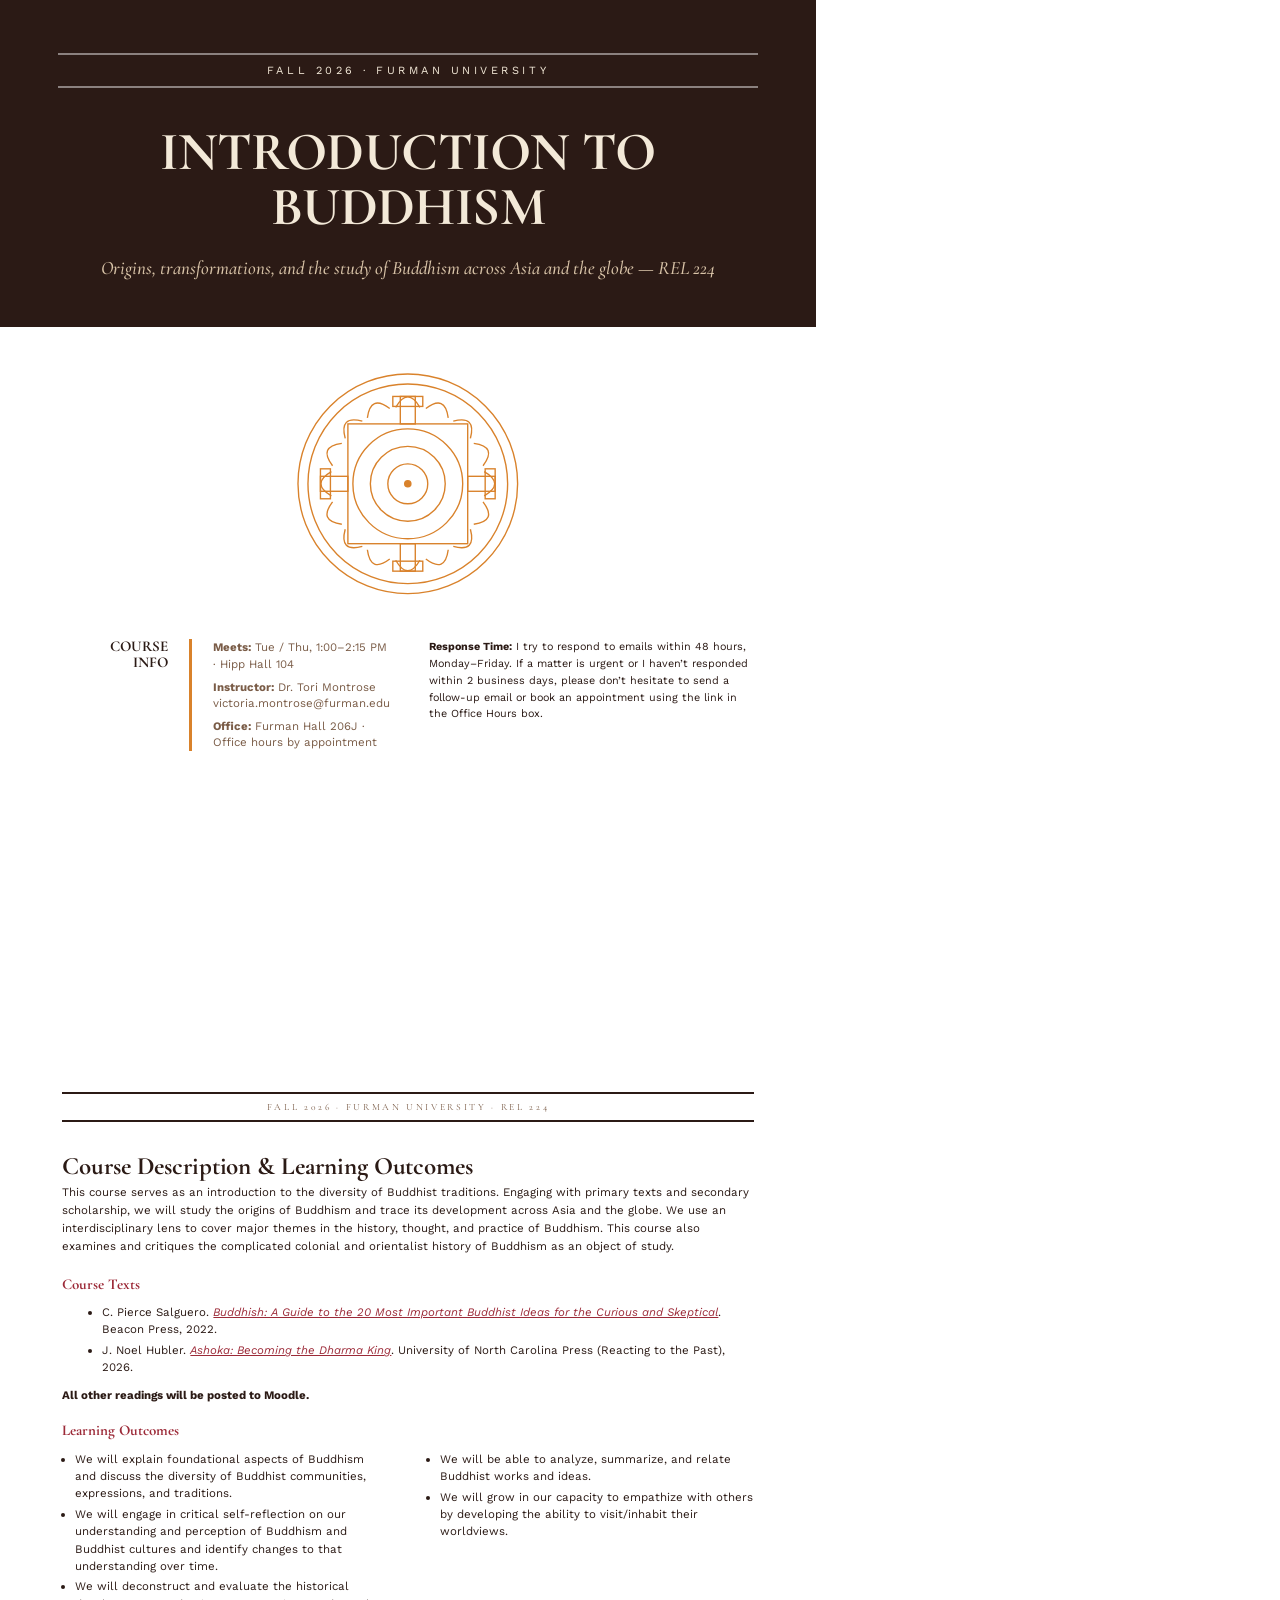
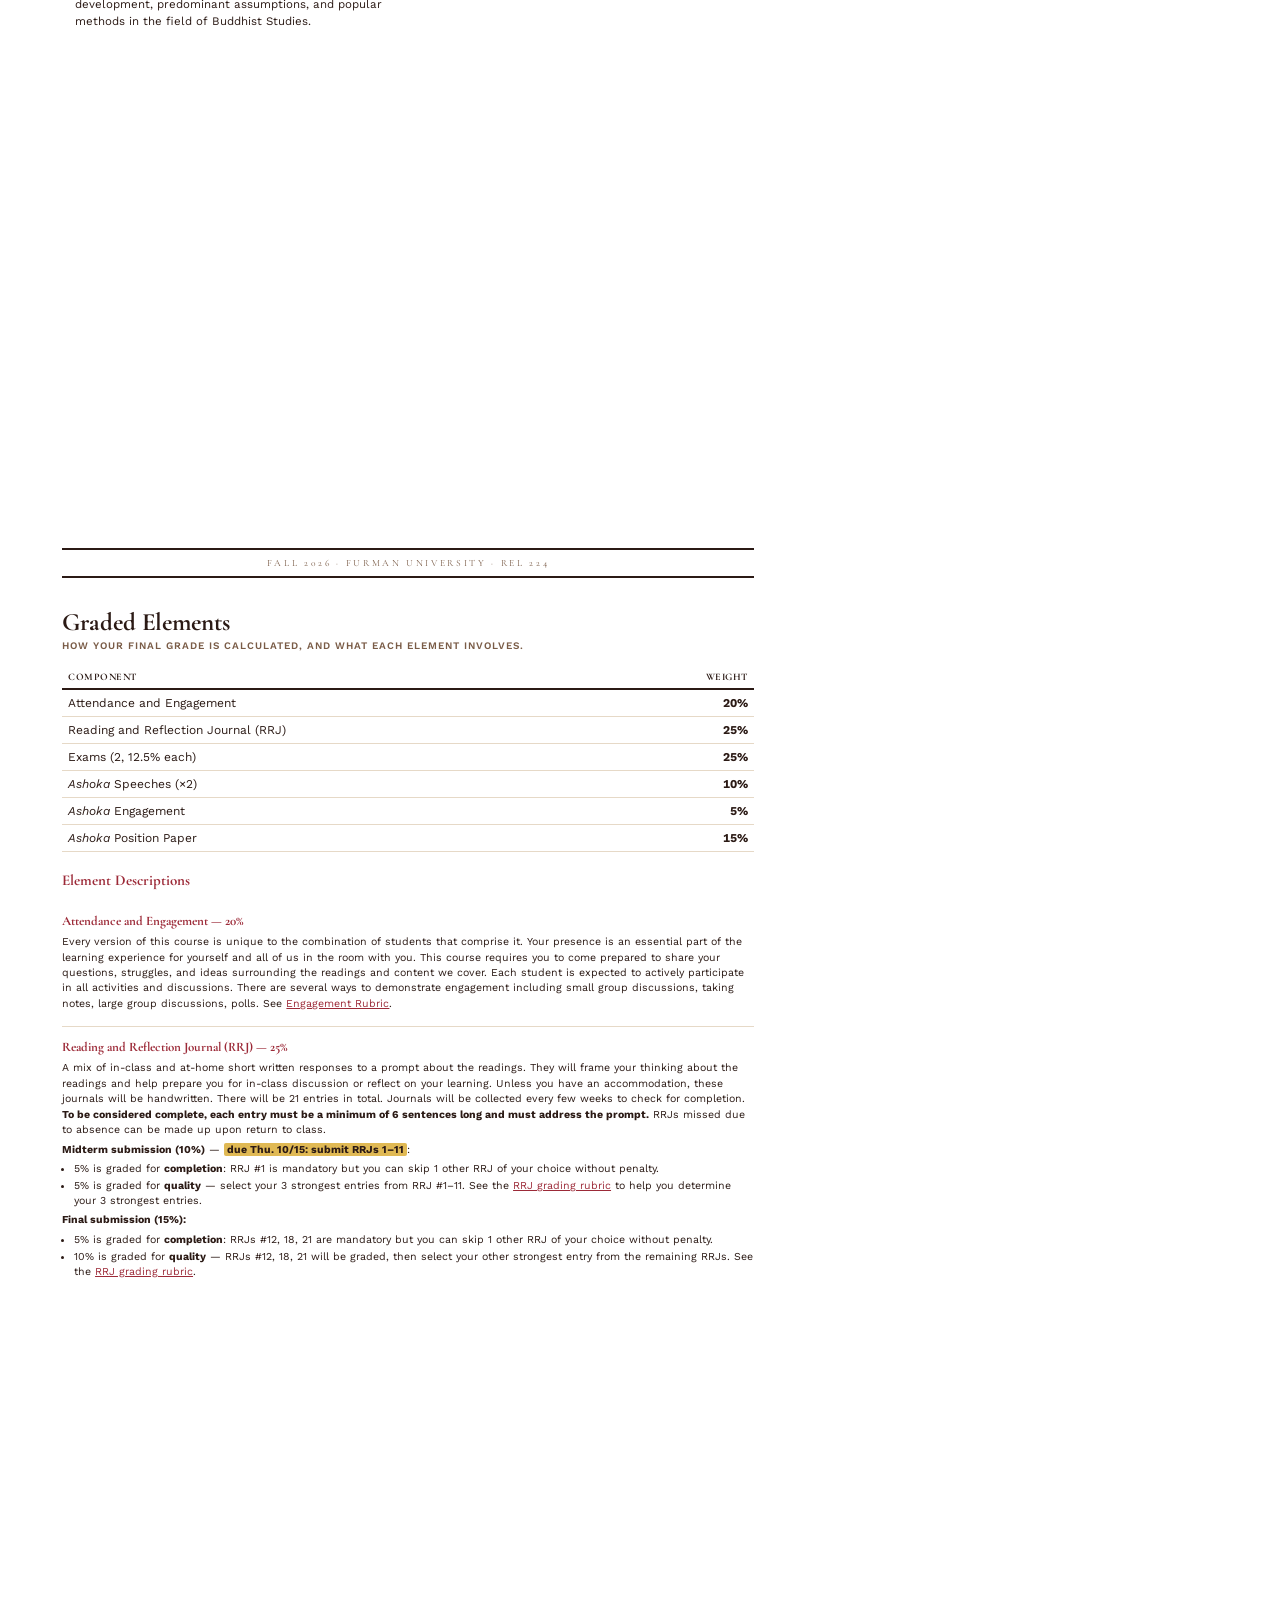
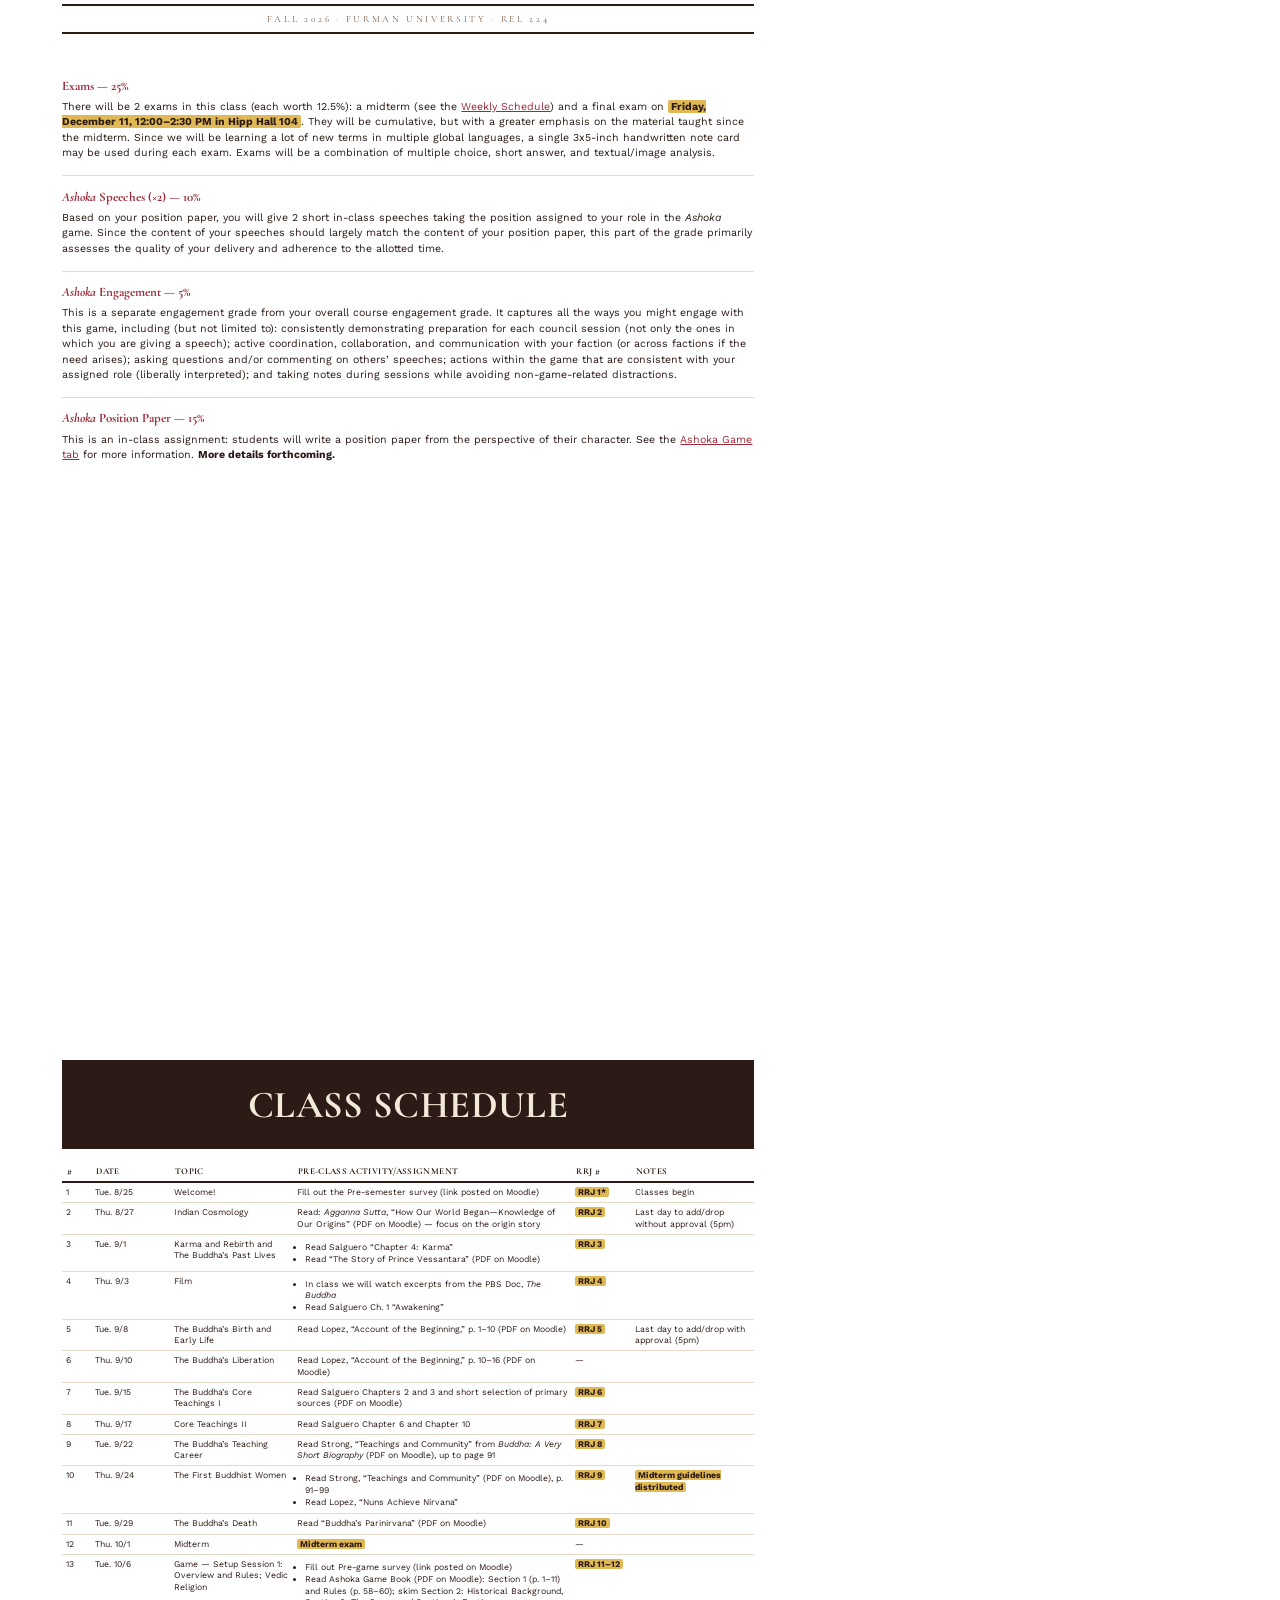
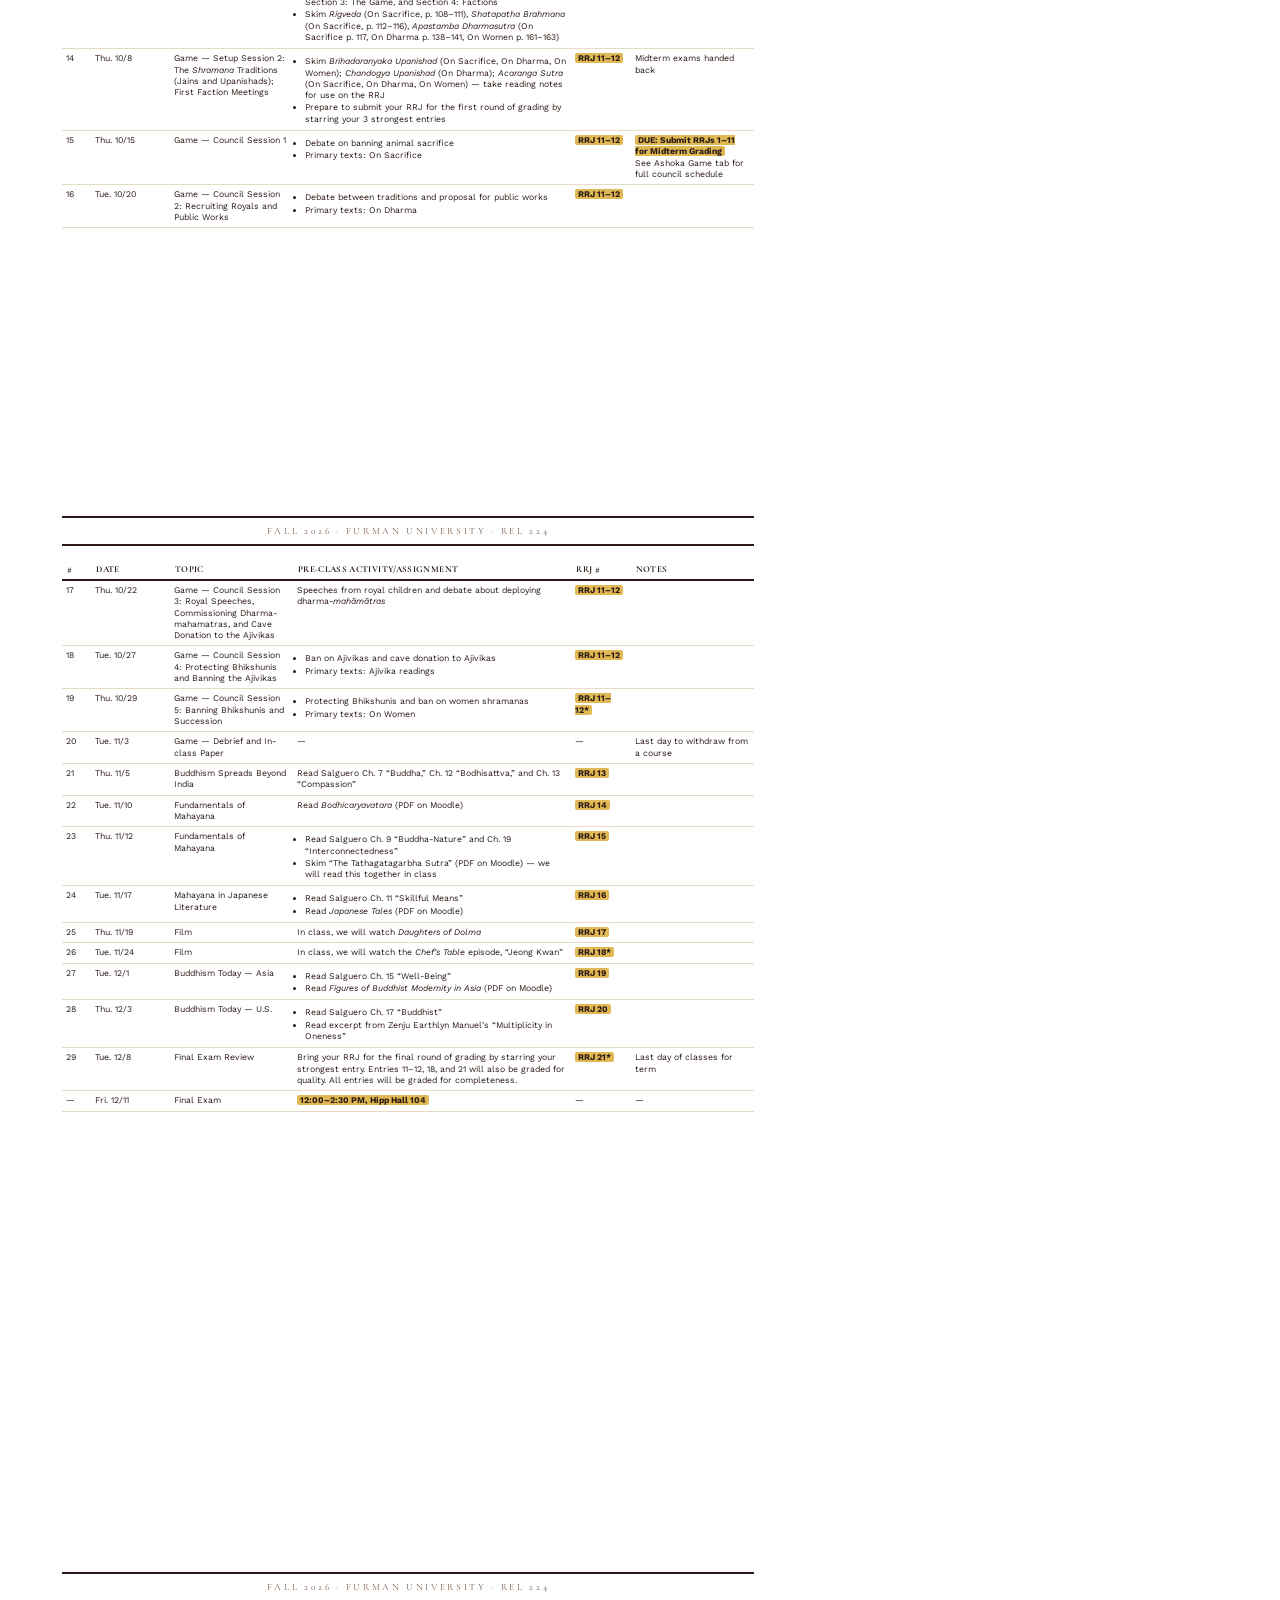
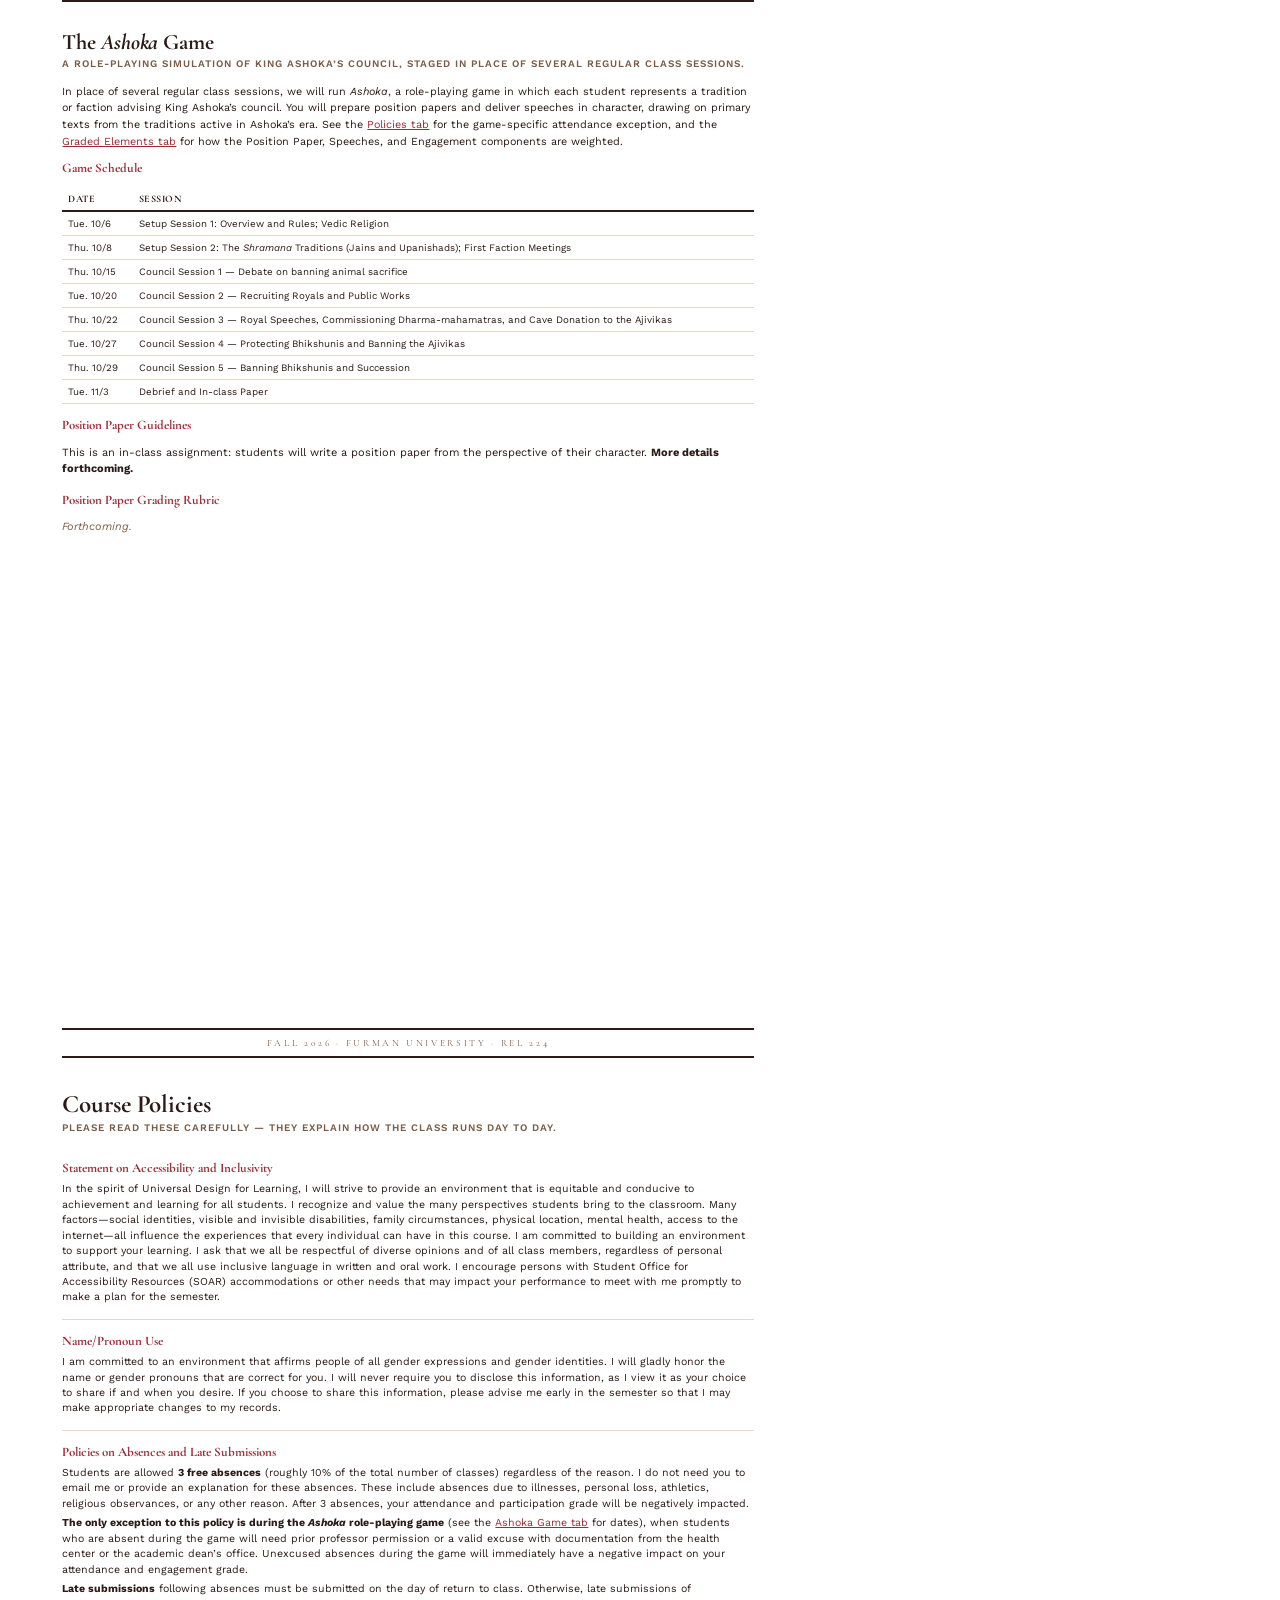
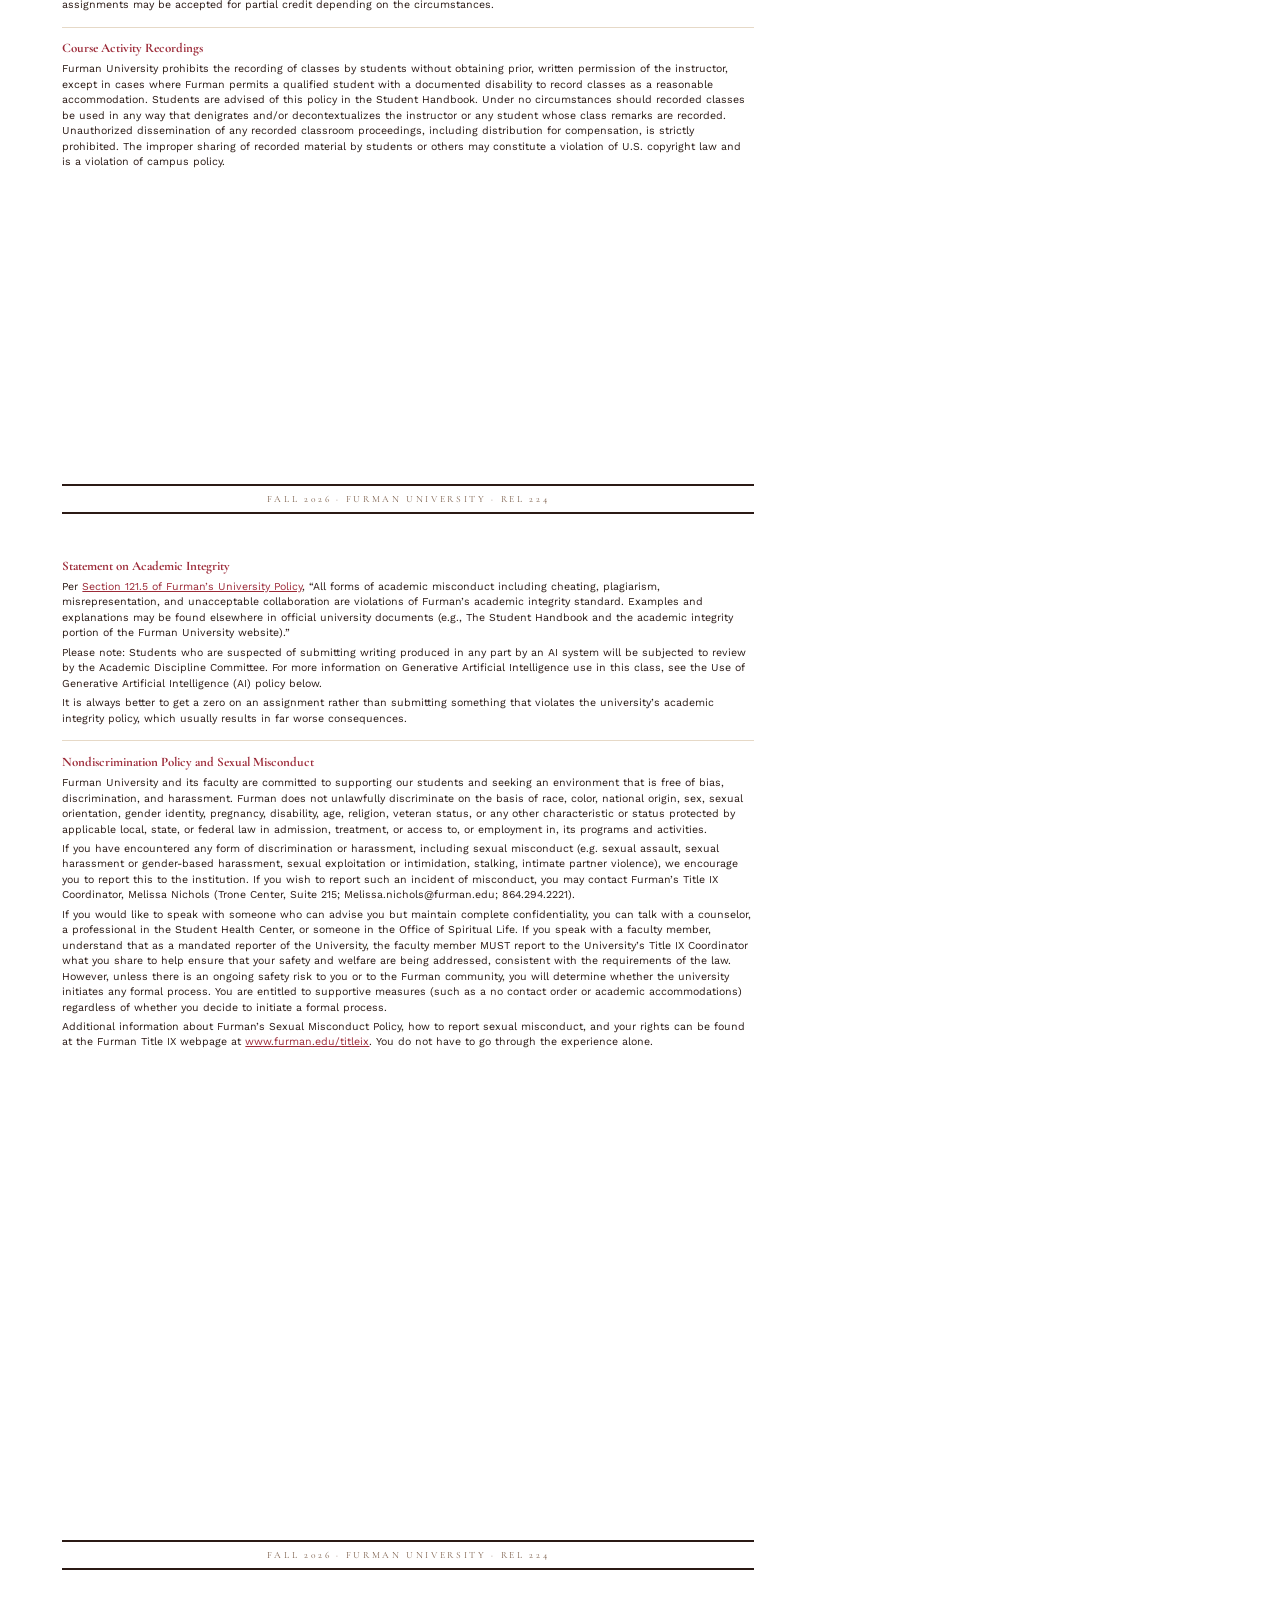
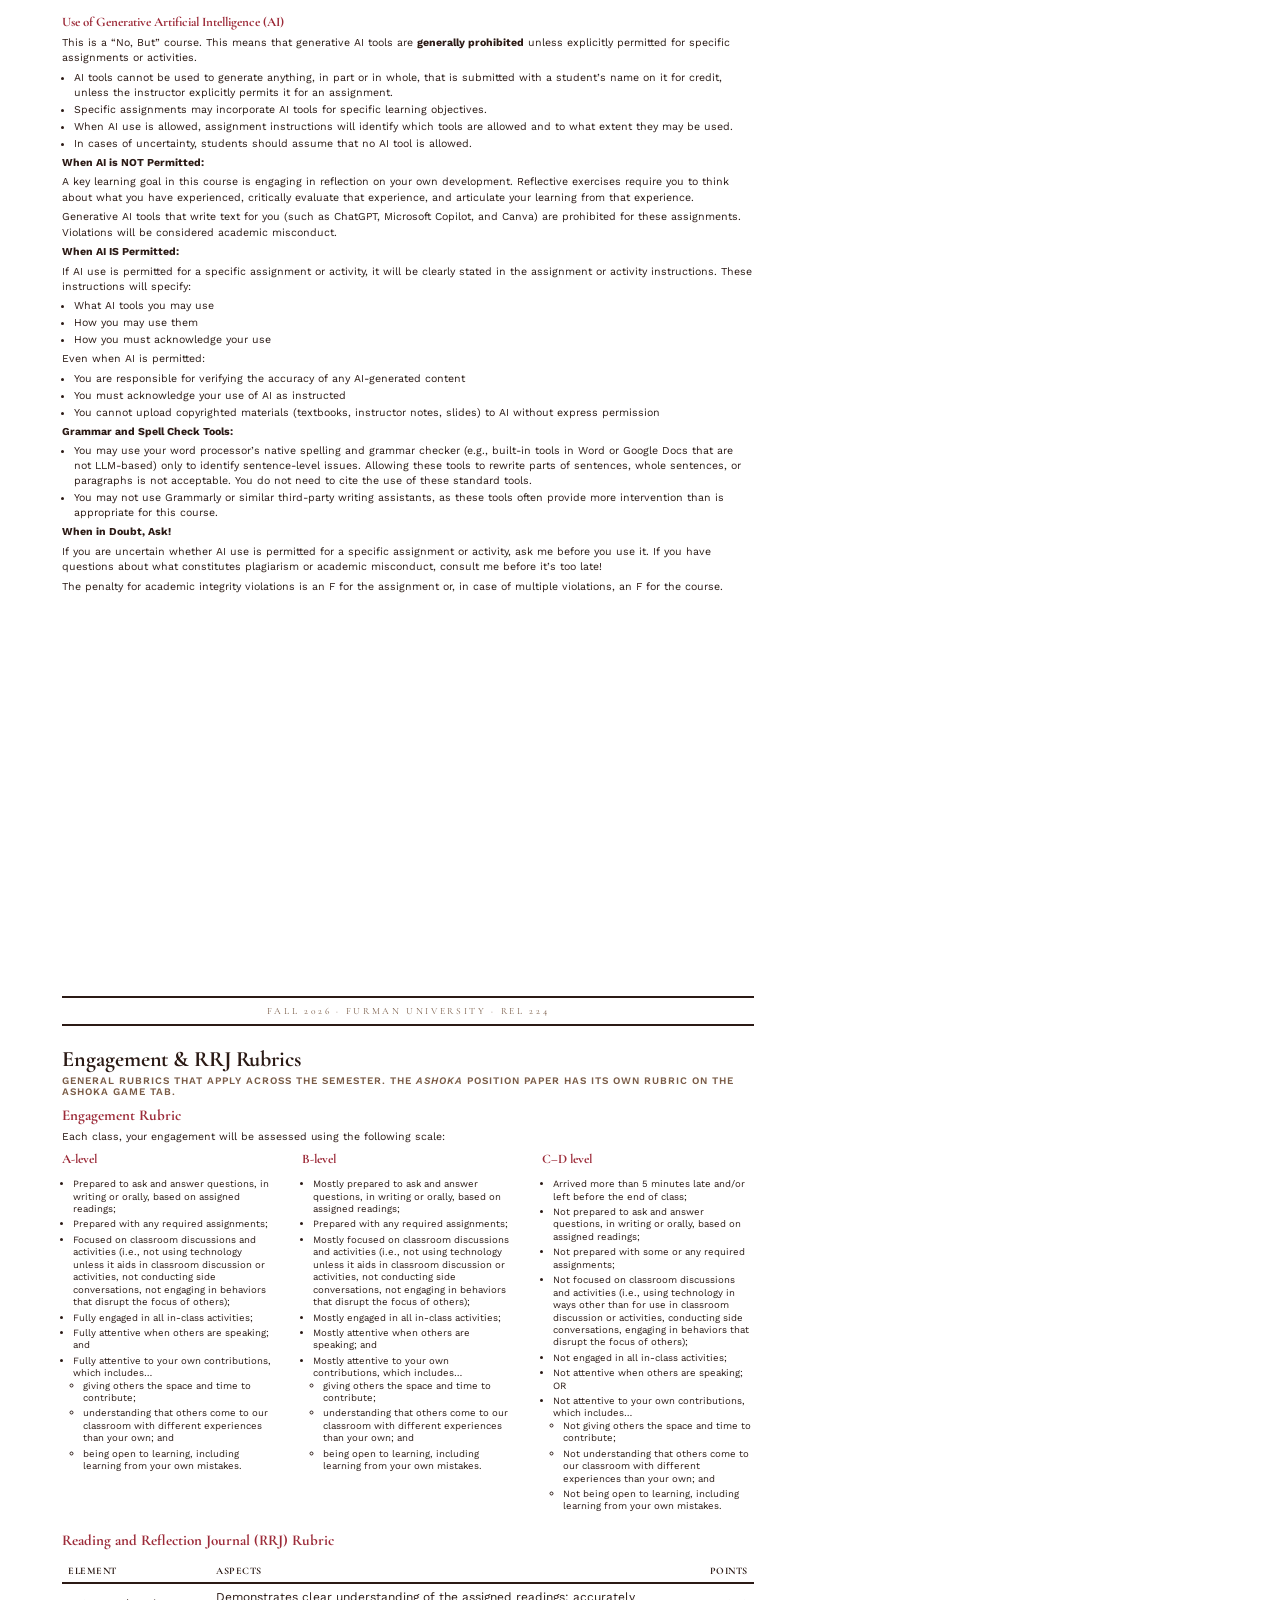
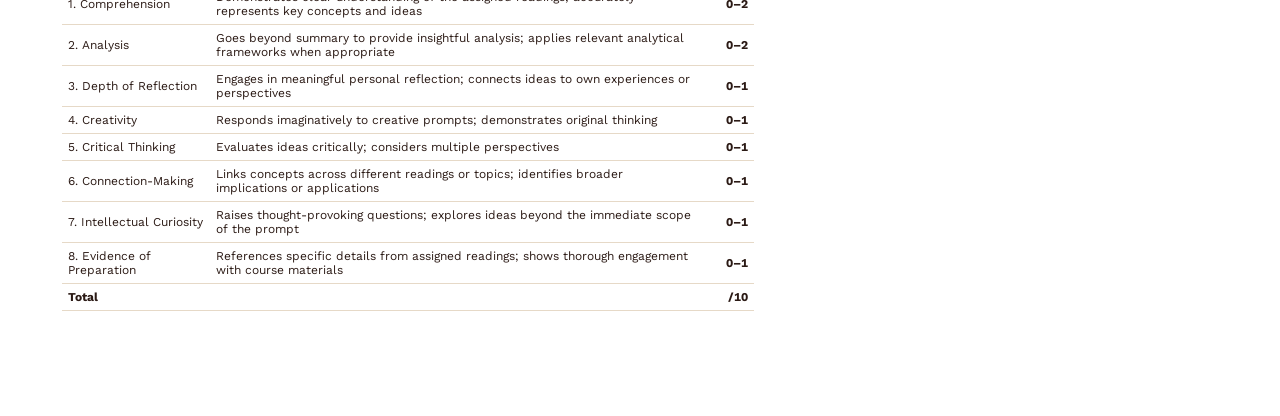
==== commit 8b6d1159: "Clarify Thu 9/3 film note as in-class excerpt viewing Co-Authored-By: Claude Sonnet 5 <noreply@anthr" ====
--- a/print-pdf/rel224-syllabus.html
+++ b/print-pdf/rel224-syllabus.html
@@ -168,7 +168,7 @@
   <div class="pad" style="margin-top:0.14in;"><table class="sched"><thead><tr><th style="width:0.3in">#</th><th style="width:0.82in">Date</th><th style="width:1.28in">Topic</th><th>Pre-class Activity/Assignment</th><th style="width:0.62in">RRJ #</th><th style="width:1.28in">Notes</th></tr></thead><tbody><tr><td class="num-col">1</td><td class="date-col">Tue. 8/25</td><td>Welcome!</td><td>Fill out the Pre-semester survey (link posted on Moodle)</td><td><mark>RRJ 1*</mark></td><td>Classes begin</td></tr>
 <tr><td class="num-col">2</td><td class="date-col">Thu. 8/27</td><td>Indian Cosmology</td><td>Read: <em>Agganna Sutta</em>, &ldquo;How Our World Began&mdash;Knowledge of Our Origins&rdquo; (PDF on Moodle) &mdash; focus on the origin story</td><td><mark>RRJ 2</mark></td><td>Last day to add/drop without approval (5pm)</td></tr>
 <tr><td class="num-col">3</td><td class="date-col">Tue. 9/1</td><td>Karma and Rebirth and The Buddha&rsquo;s Past Lives</td><td><ul><li>Read Salguero &ldquo;Chapter 4: Karma&rdquo;</li><li>Read &ldquo;The Story of Prince Vessantara&rdquo; (PDF on Moodle)</li></ul></td><td><mark>RRJ 3</mark></td><td></td></tr>
-<tr><td class="num-col">4</td><td class="date-col">Thu. 9/3</td><td>Film</td><td><ul><li>Watch PBS Doc, <em>The Buddha</em></li><li>Read Salguero Ch. 1 &ldquo;Awakening&rdquo;</li></ul></td><td><mark>RRJ 4</mark></td><td></td></tr>
+<tr><td class="num-col">4</td><td class="date-col">Thu. 9/3</td><td>Film</td><td><ul><li>In class we will watch excerpts from the PBS Doc, <em>The Buddha</em></li><li>Read Salguero Ch. 1 &ldquo;Awakening&rdquo;</li></ul></td><td><mark>RRJ 4</mark></td><td></td></tr>
 <tr><td class="num-col">5</td><td class="date-col">Tue. 9/8</td><td>The Buddha&rsquo;s Birth and Early Life</td><td>Read Lopez, &ldquo;Account of the Beginning,&rdquo; p. 1&ndash;10 (PDF on Moodle)</td><td><mark>RRJ 5</mark></td><td>Last day to add/drop with approval (5pm)</td></tr>
 <tr><td class="num-col">6</td><td class="date-col">Thu. 9/10</td><td>The Buddha&rsquo;s Liberation</td><td>Read Lopez, &ldquo;Account of the Beginning,&rdquo; p. 10&ndash;16 (PDF on Moodle)</td><td>&mdash;</td><td></td></tr>
 <tr><td class="num-col">7</td><td class="date-col">Tue. 9/15</td><td>The Buddha&rsquo;s Core Teachings I</td><td>Read Salguero Chapters 2 and 3 and short selection of primary sources (PDF on Moodle)</td><td><mark>RRJ 6</mark></td><td></td></tr>
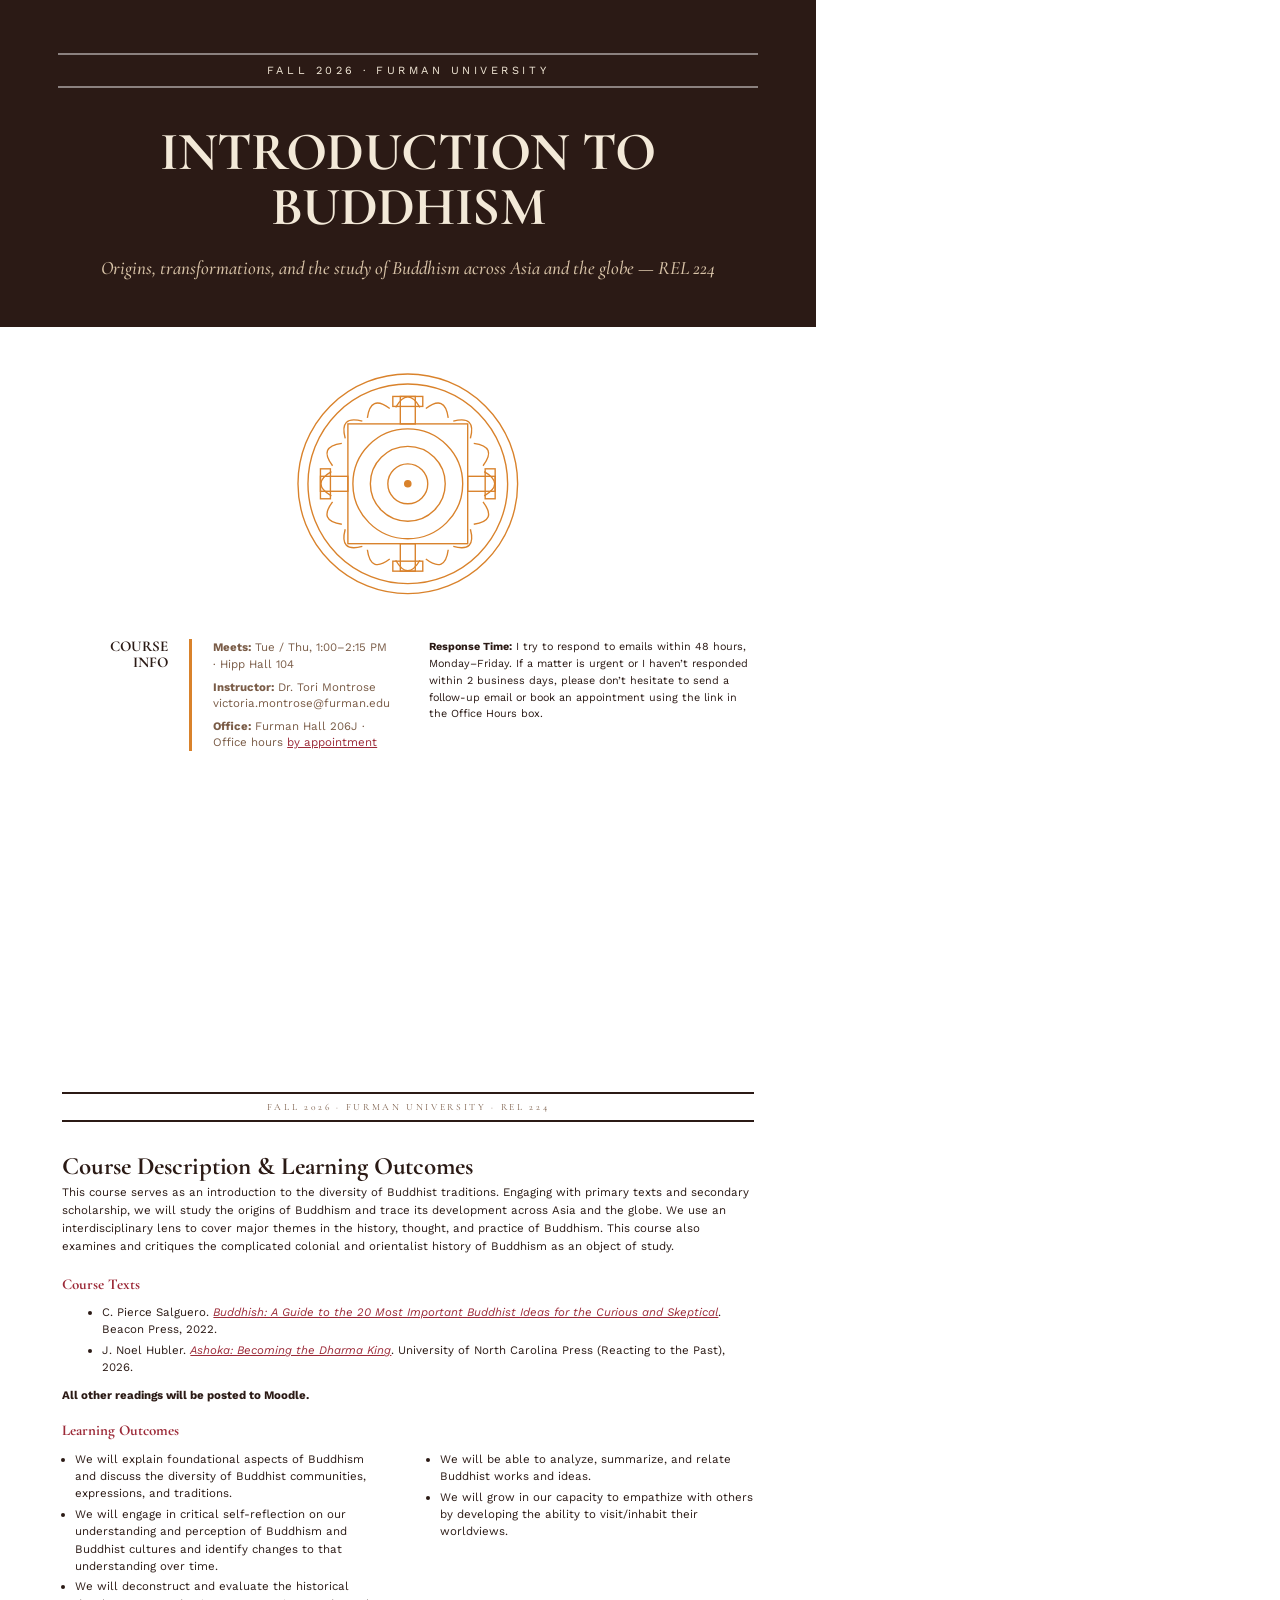
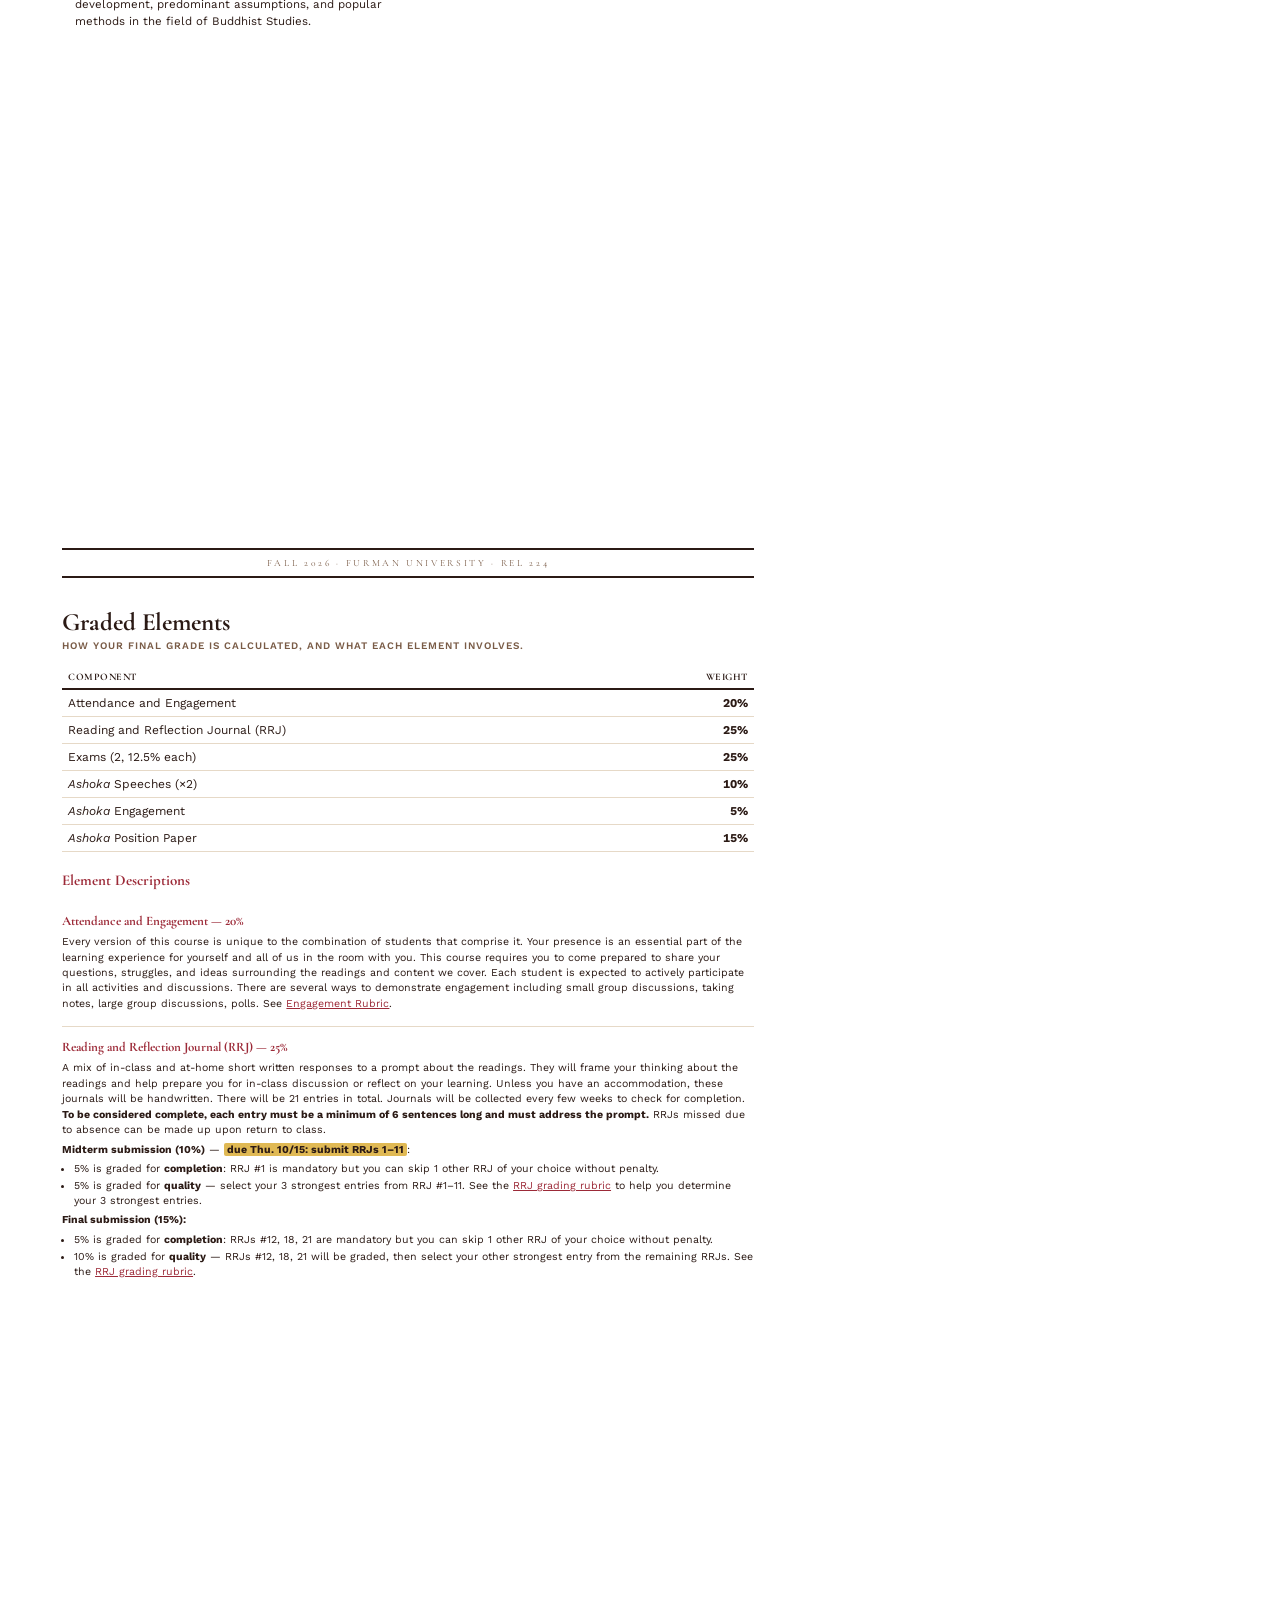
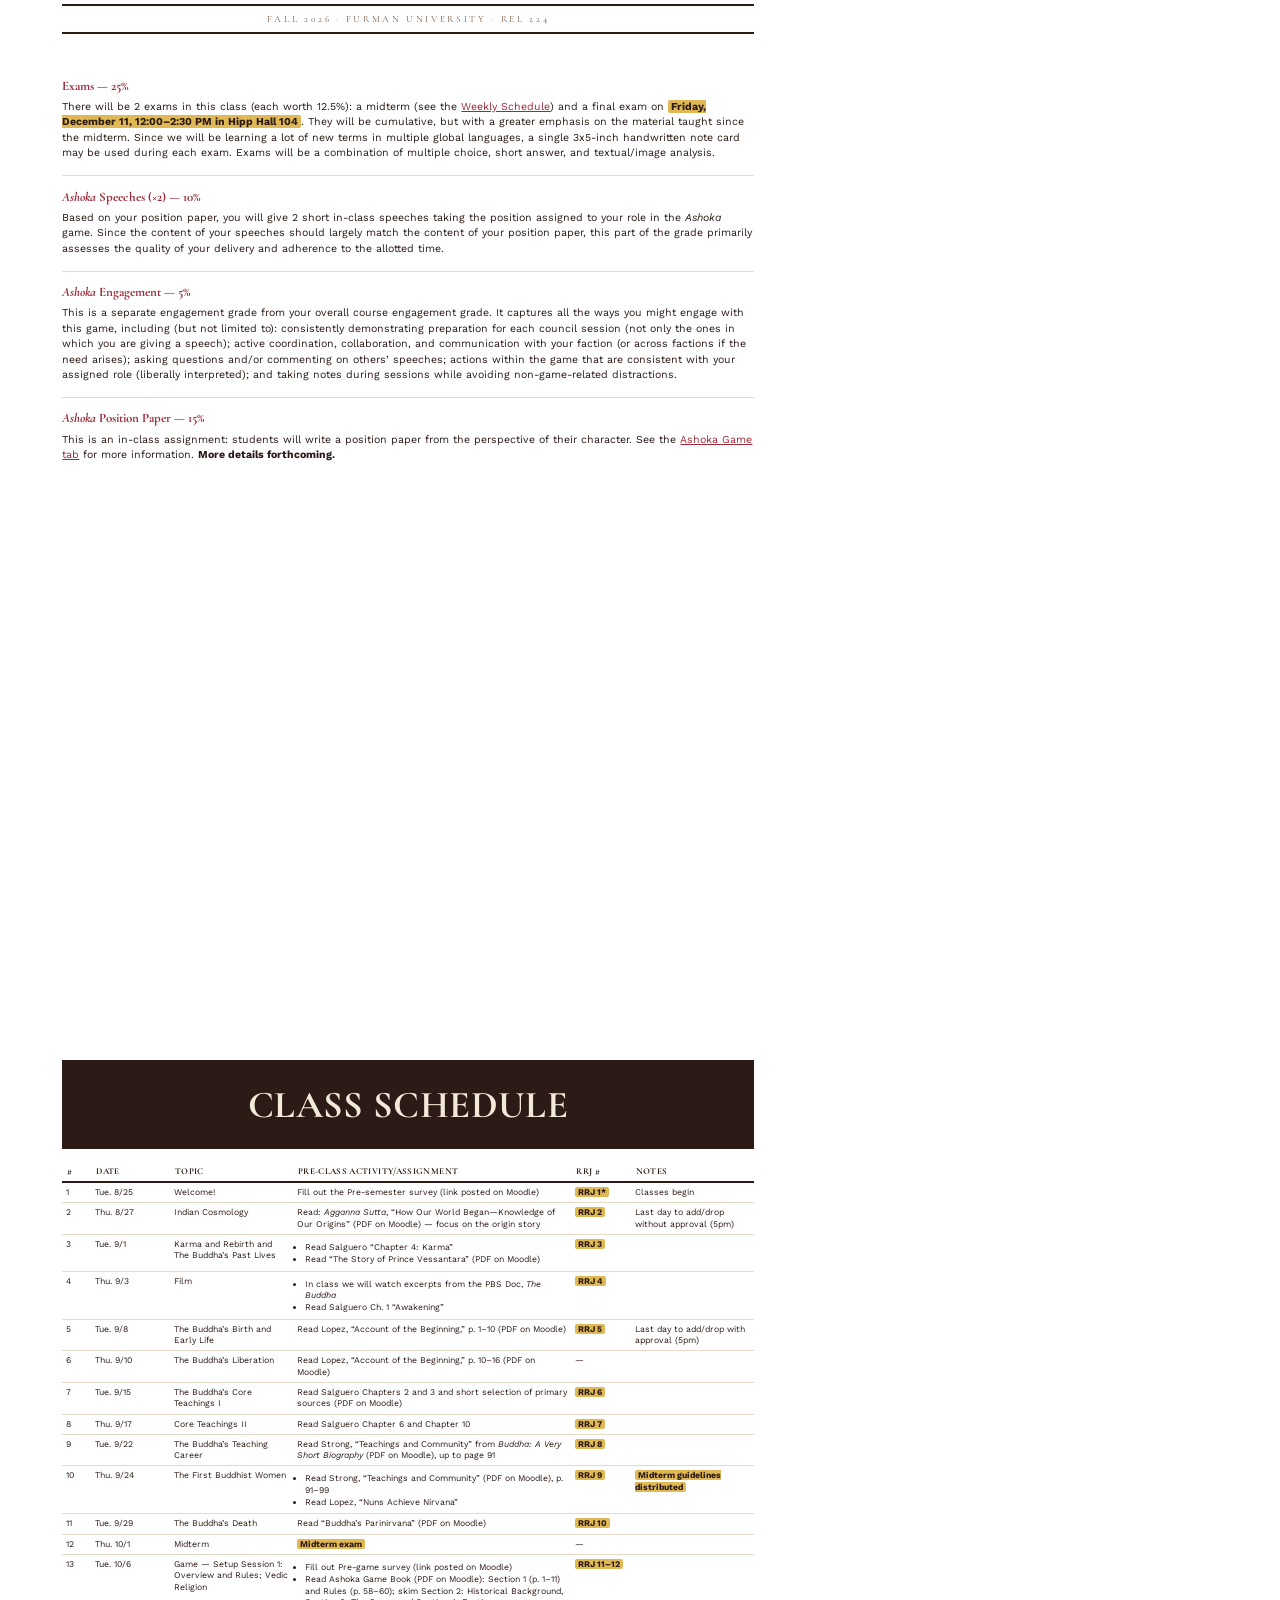
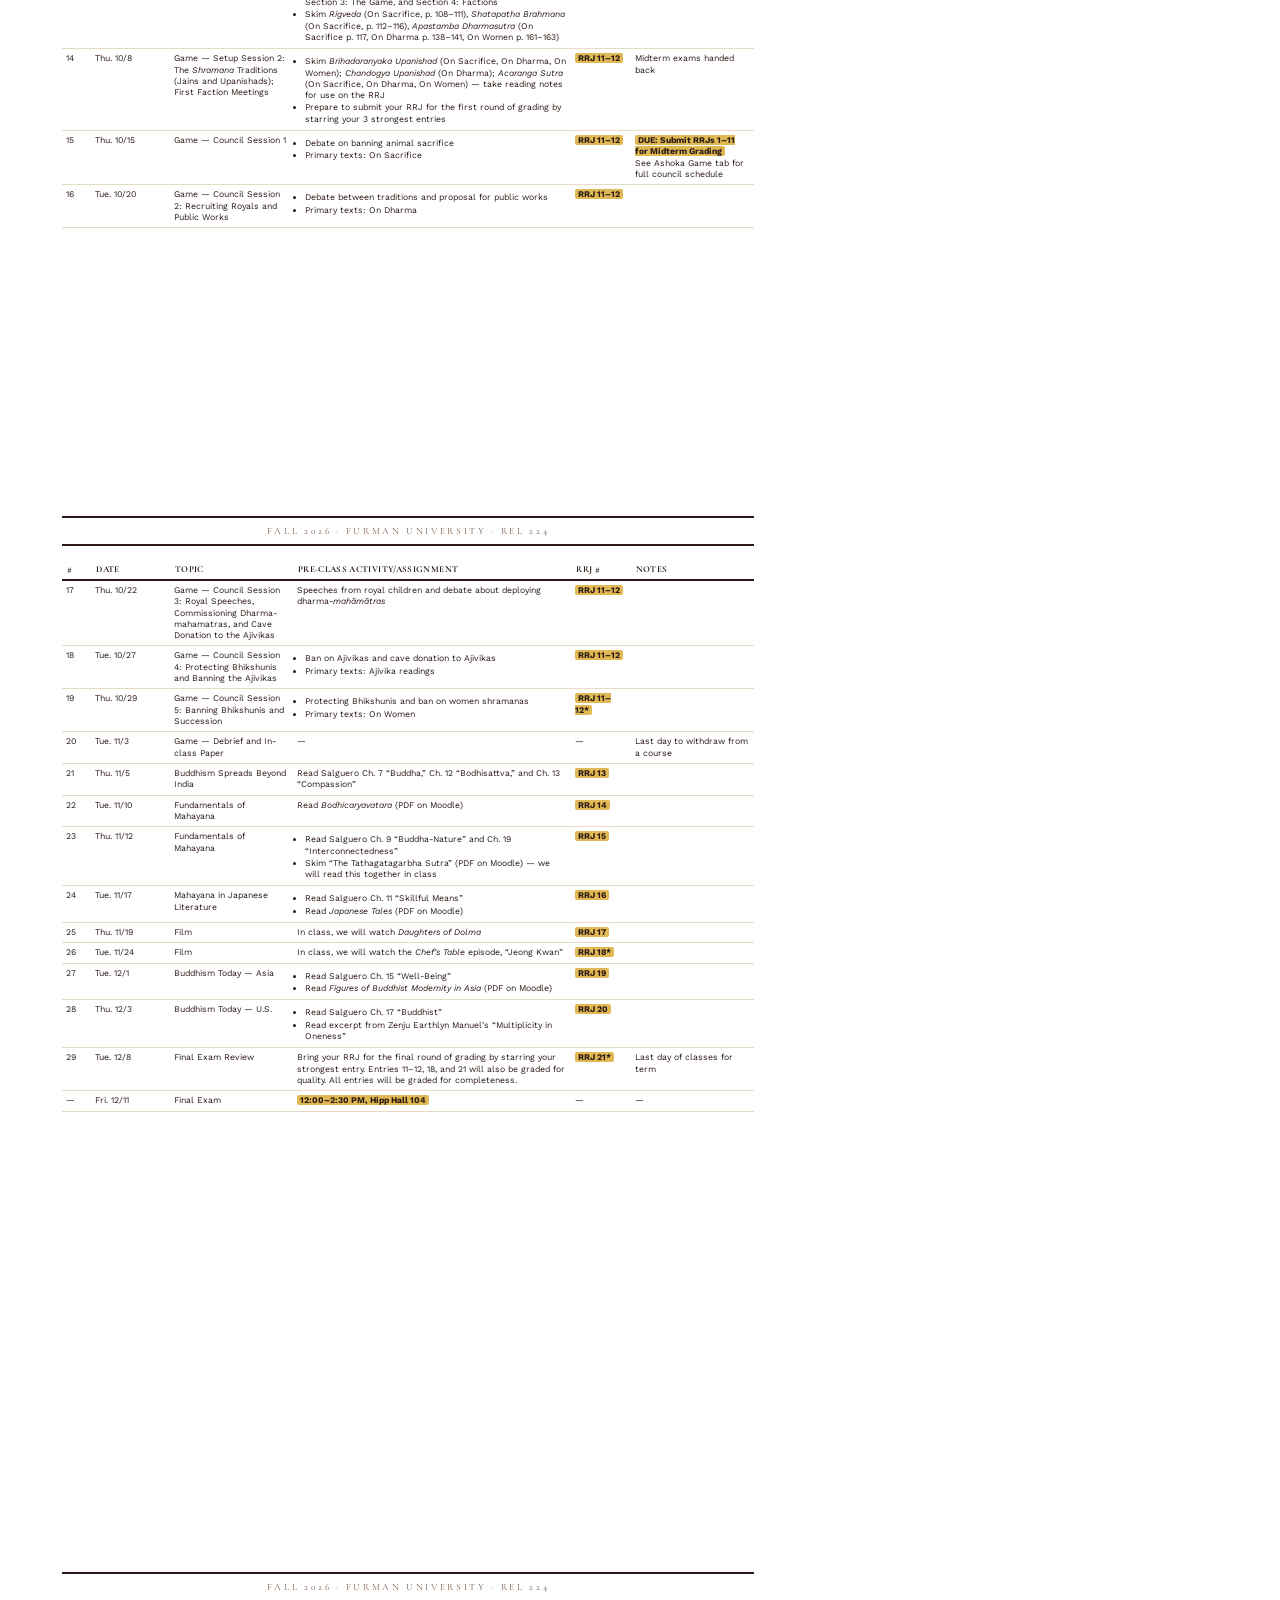
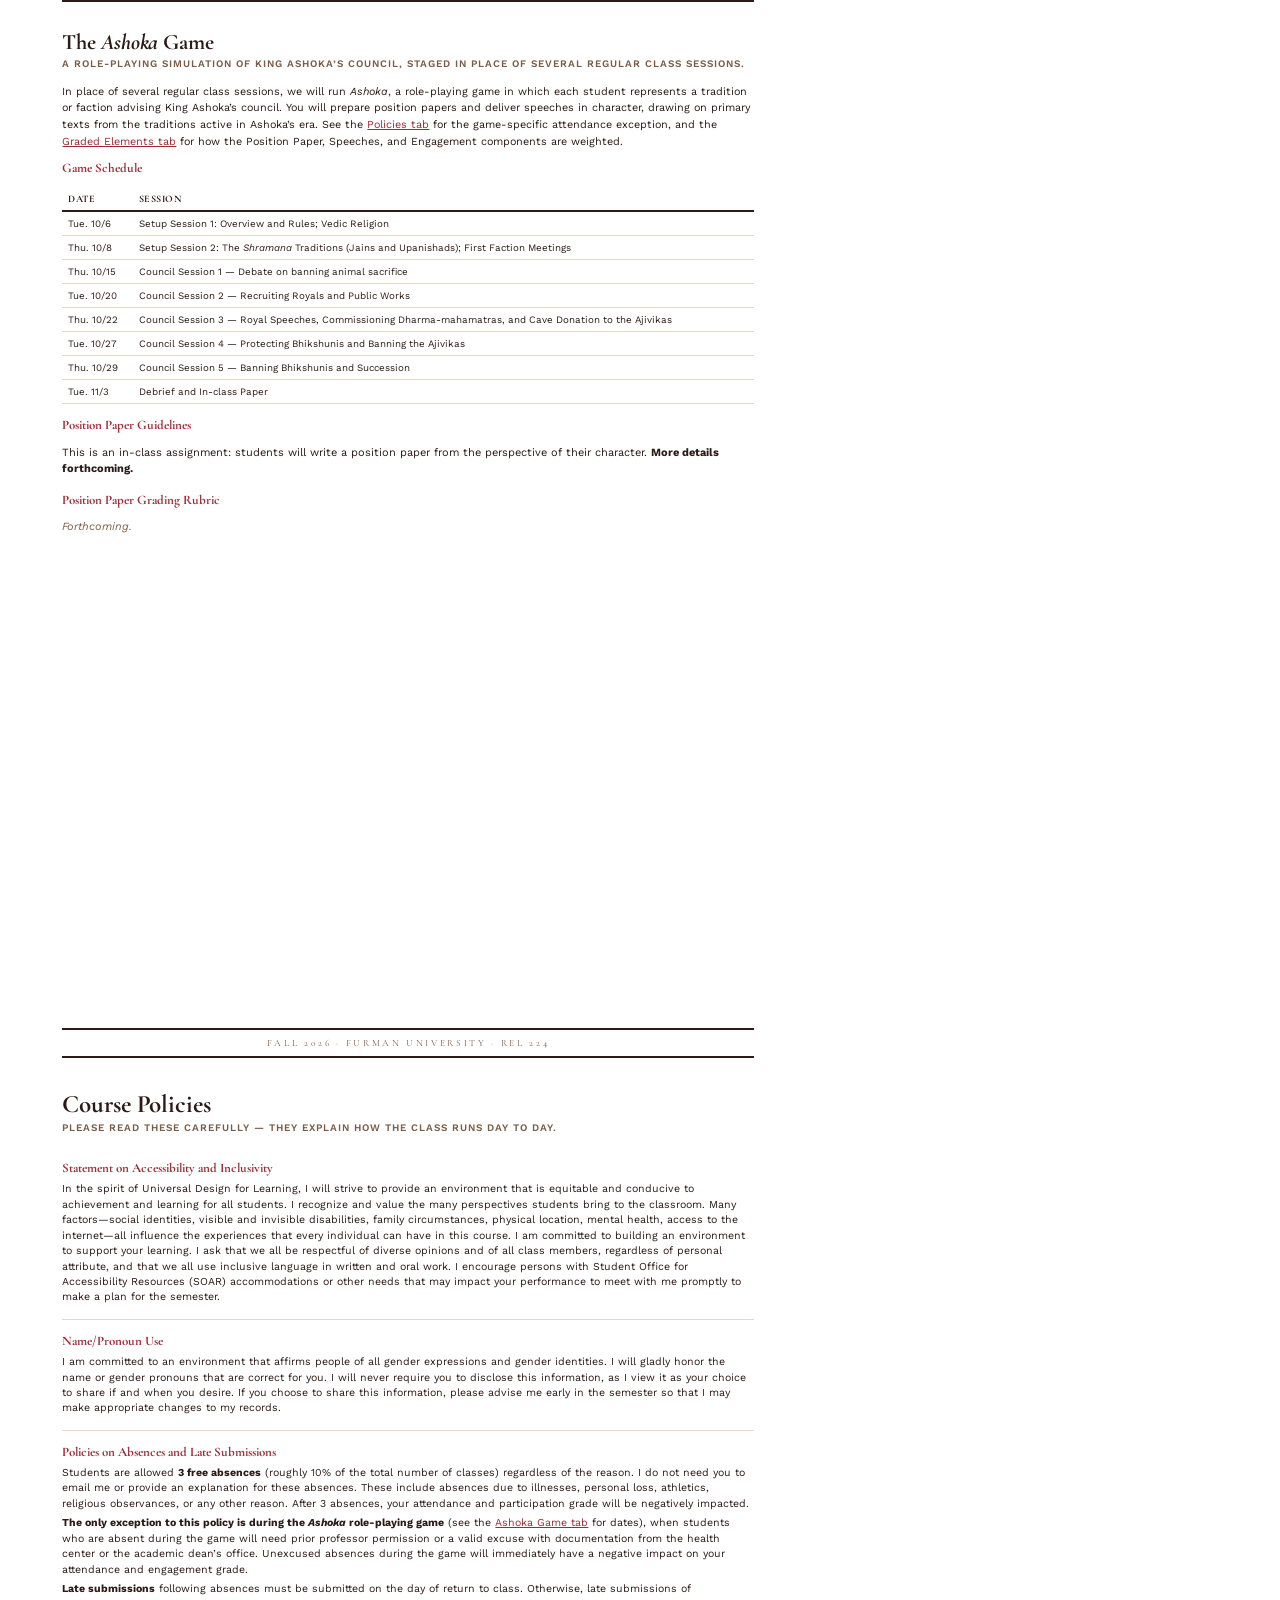
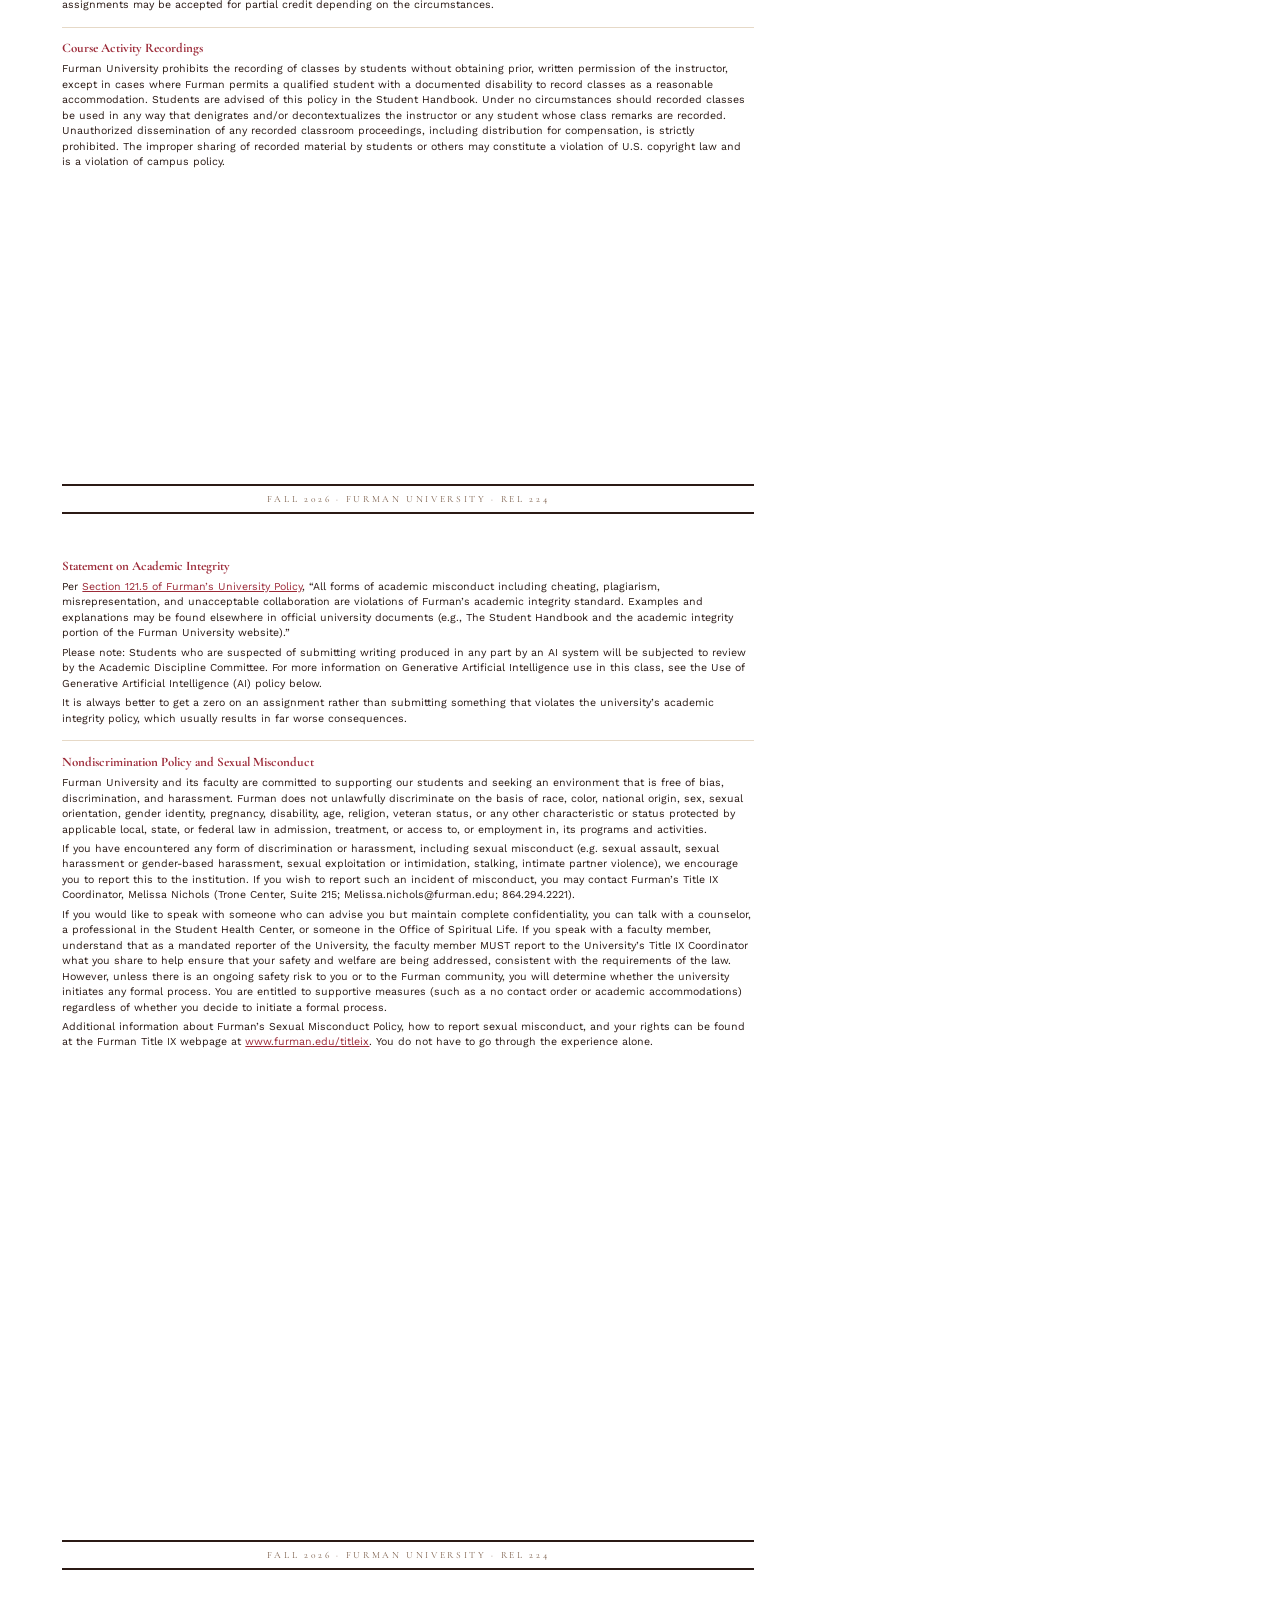
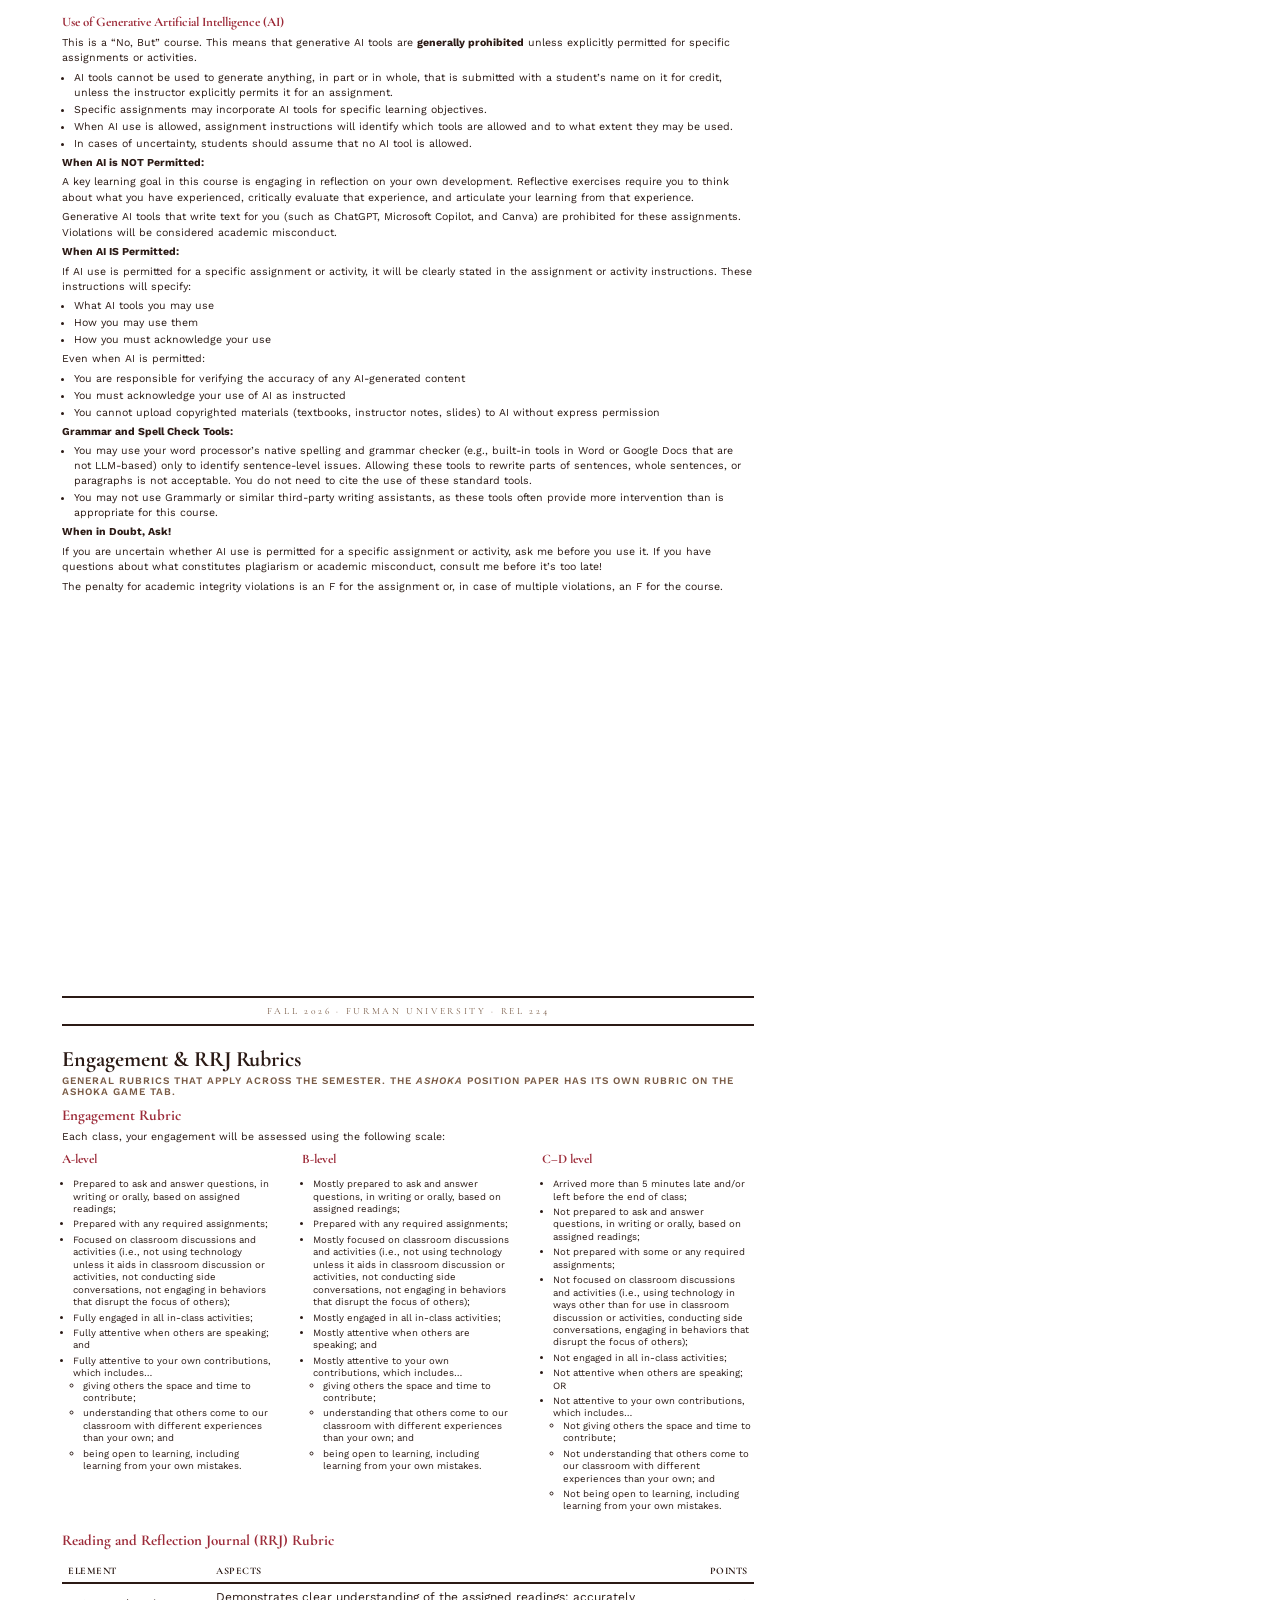
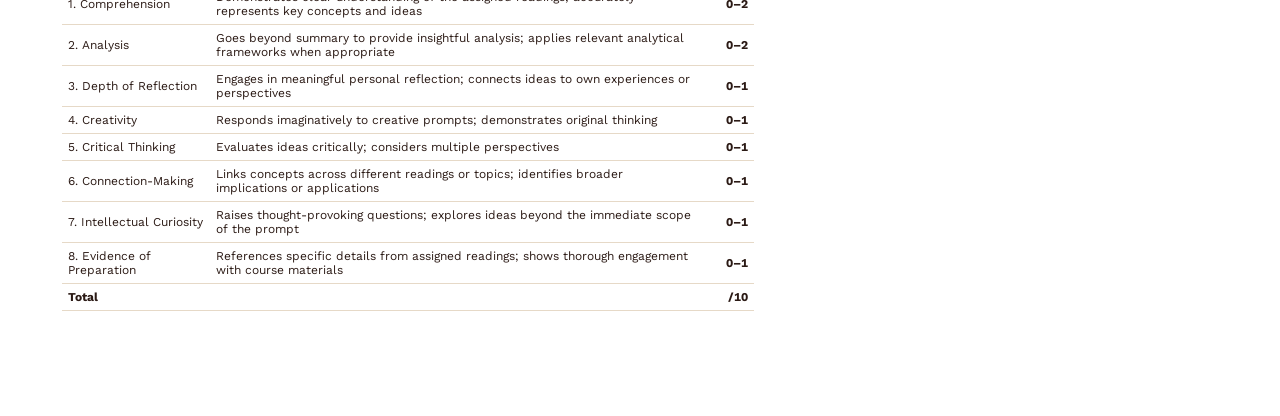
==== commit 404489af: "Update office hours booking link to new Outlook Bookings page Co-Authored-By: Claude Sonnet 5 <norep" ====
--- a/print-pdf/rel224-syllabus.html
+++ b/print-pdf/rel224-syllabus.html
@@ -83,7 +83,7 @@
         <div class="body prose">
           <p><strong>Meets:</strong> Tue / Thu, 1:00&ndash;2:15 PM &middot; Hipp Hall 104</p>
           <p><strong>Instructor:</strong> Dr. Tori Montrose<br>victoria.montrose@furman.edu</p>
-          <p><strong>Office:</strong> Furman Hall 206J &middot; Office hours by appointment</p>
+          <p><strong>Office:</strong> Furman Hall 206J &middot; Office hours <a href="https://outlook.office.com/book/DrToriMontrosesBookingPage@bookings.furman.edu/">by appointment</a></p>
         </div>
       </div>
       <div class="prose">
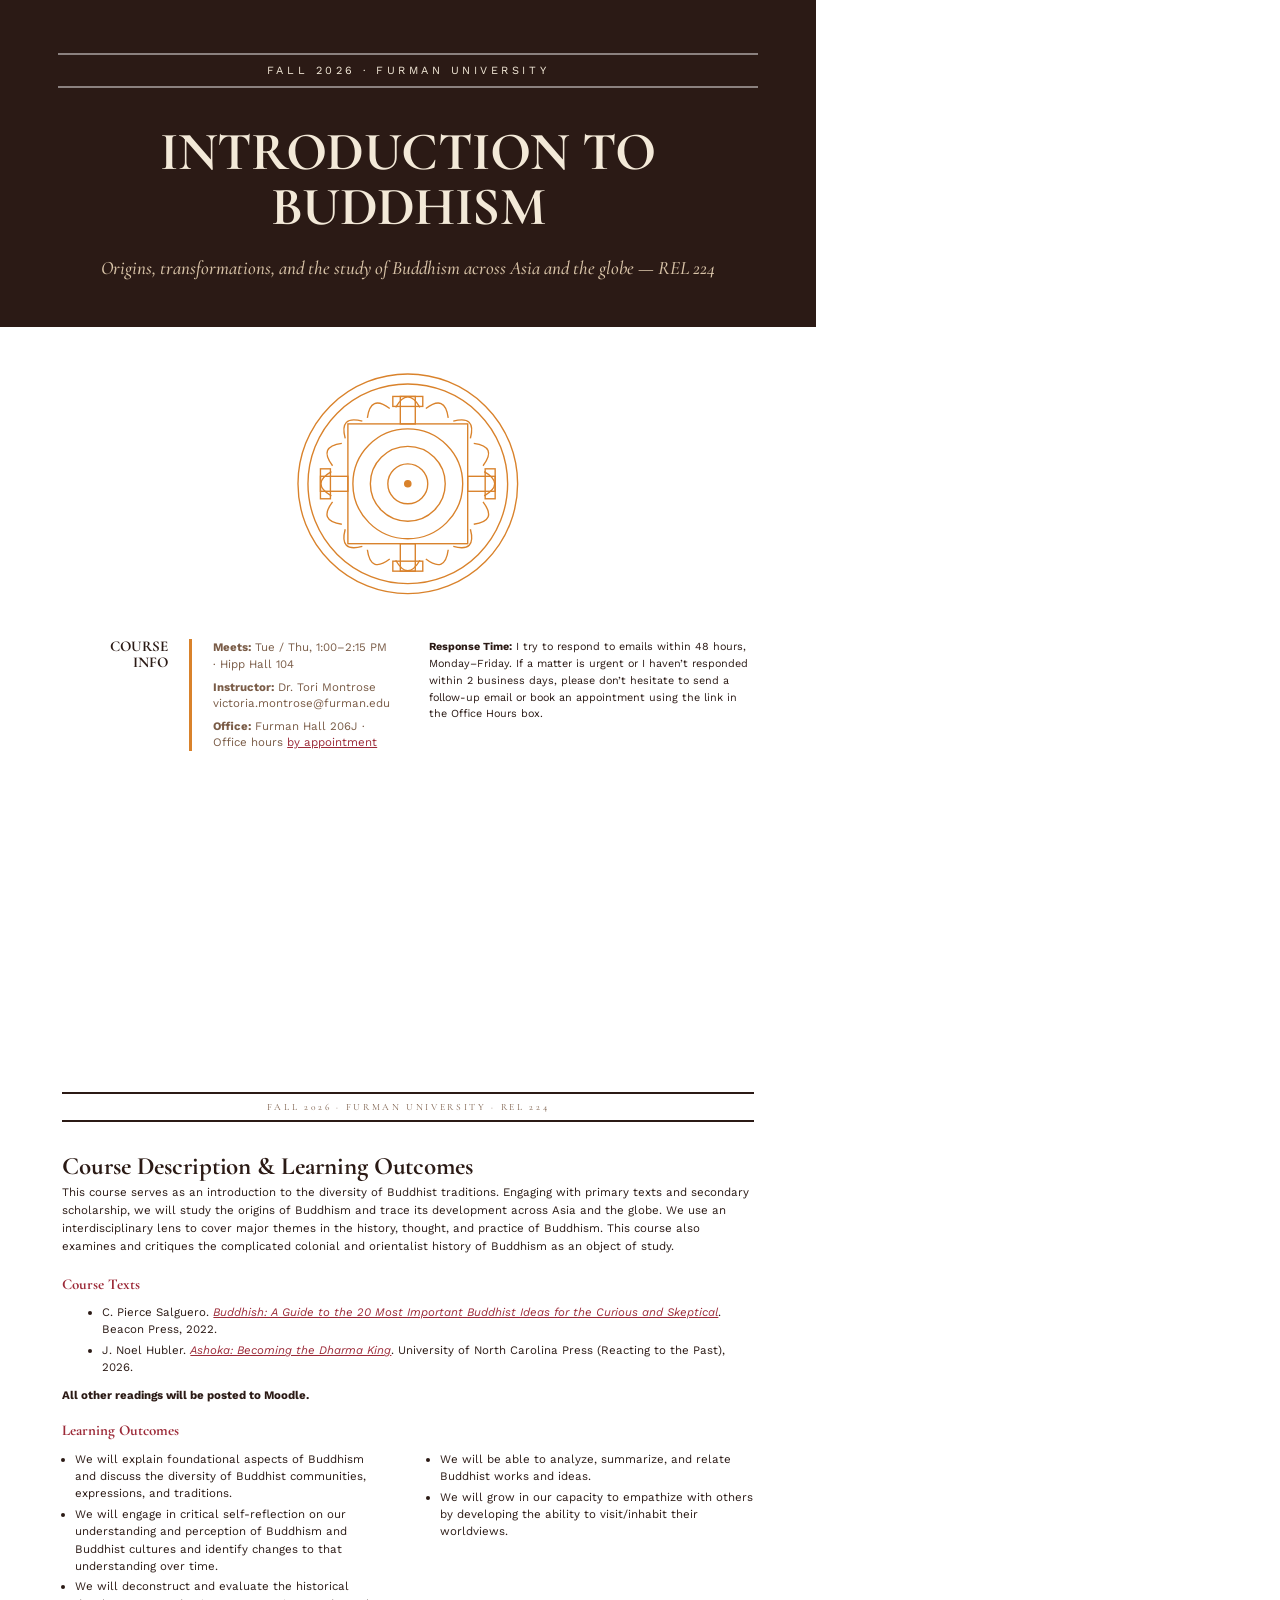
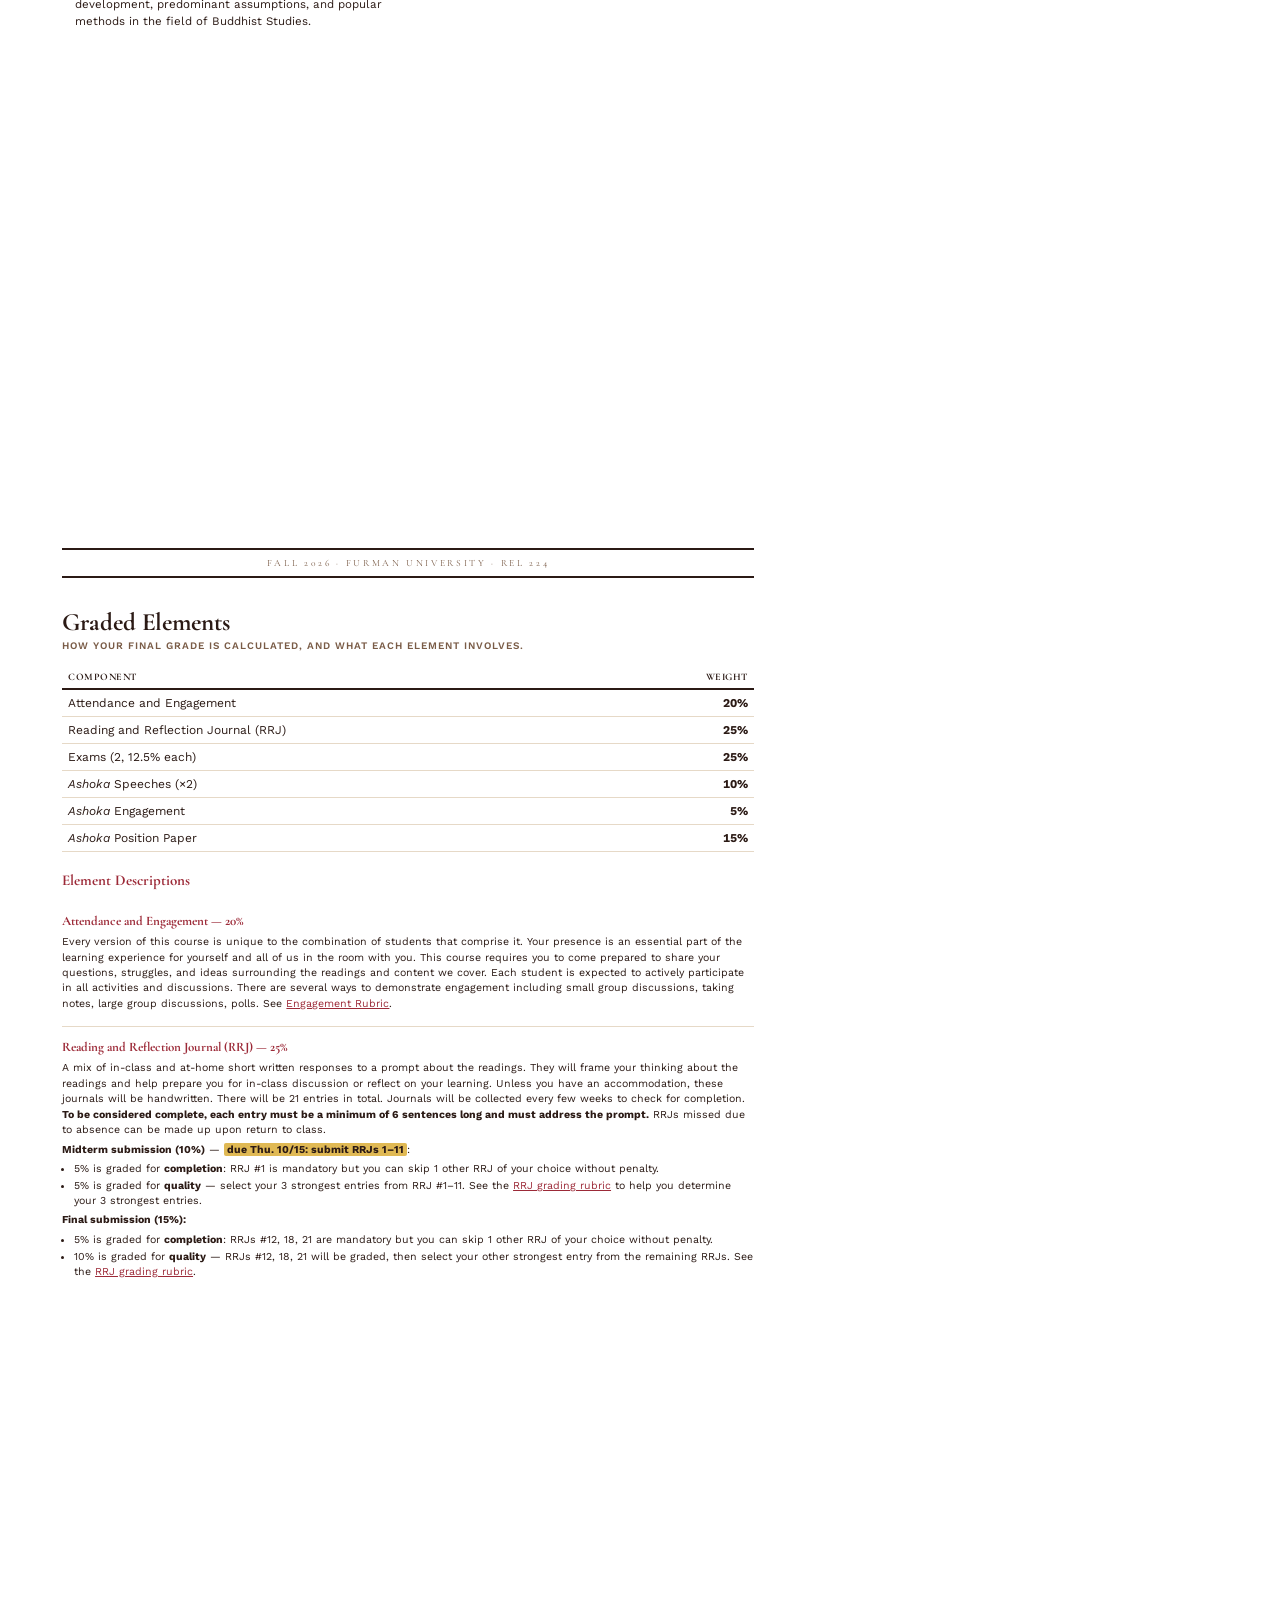
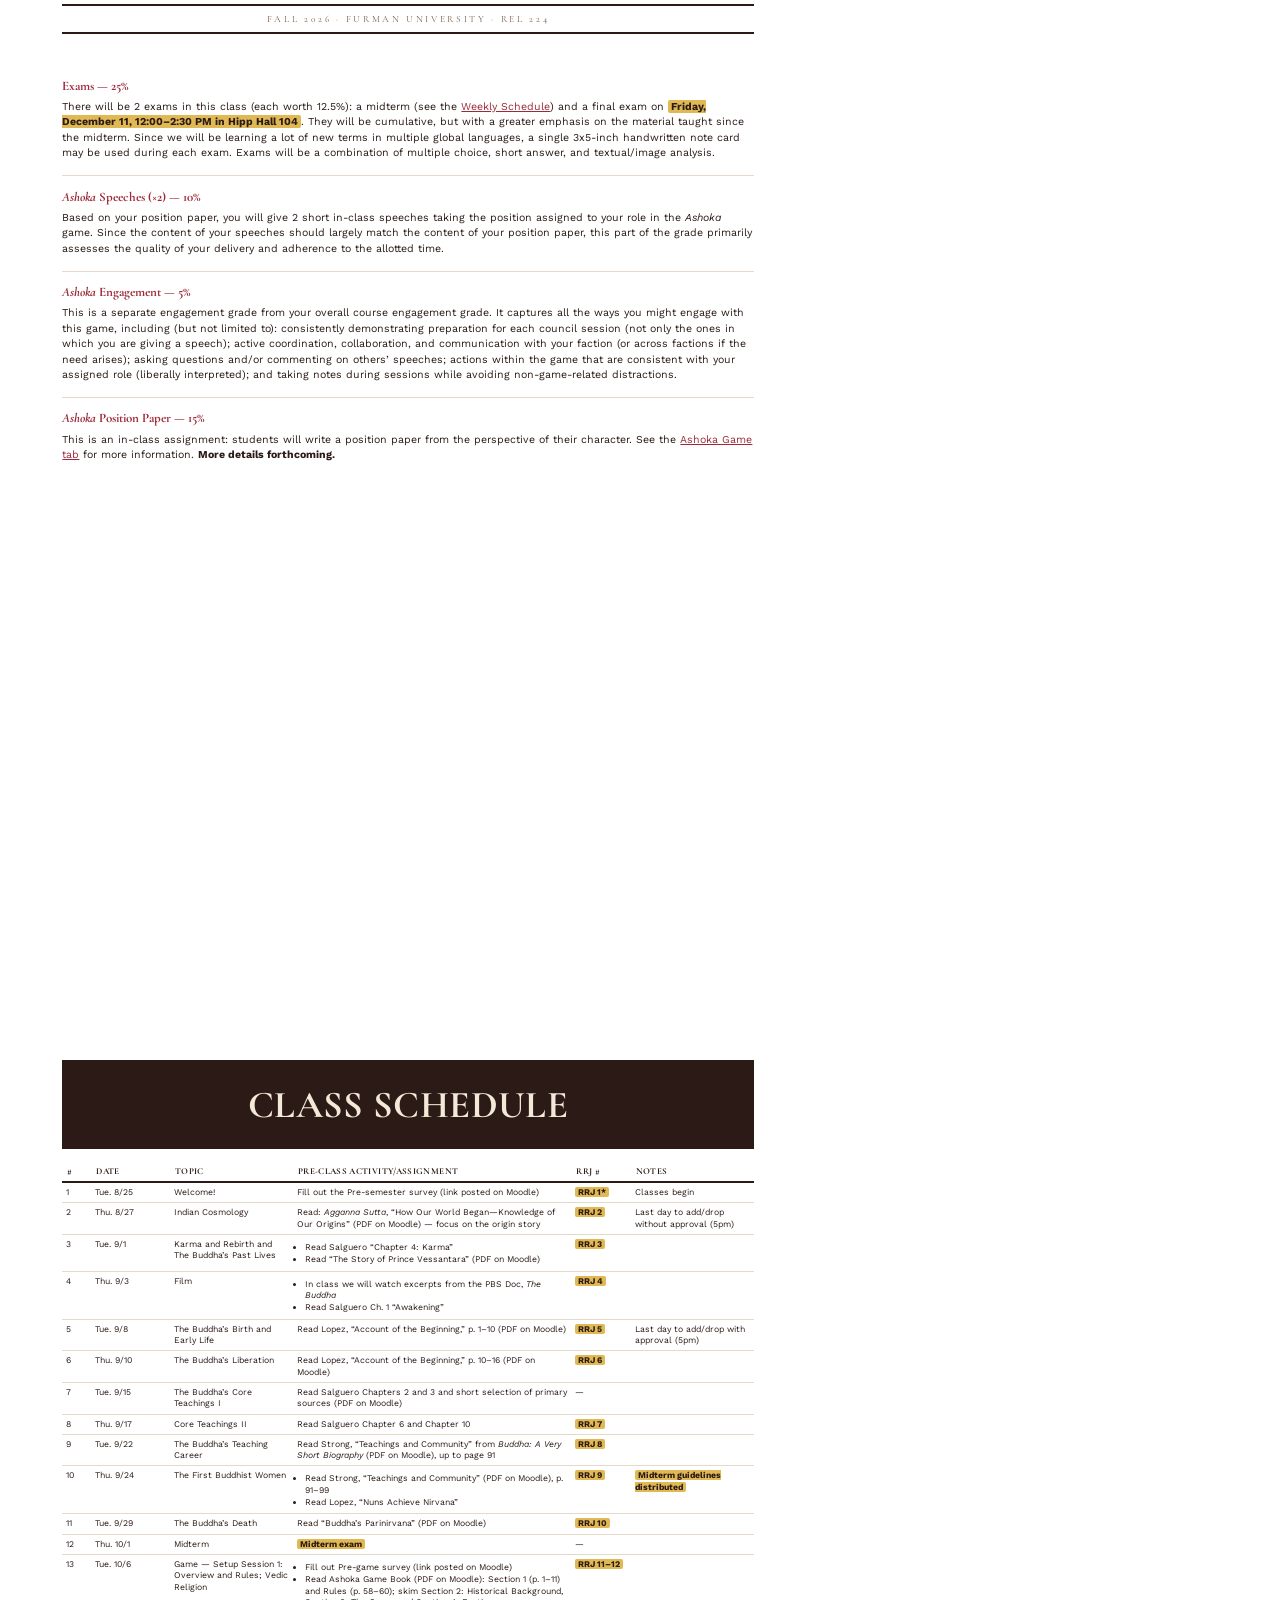
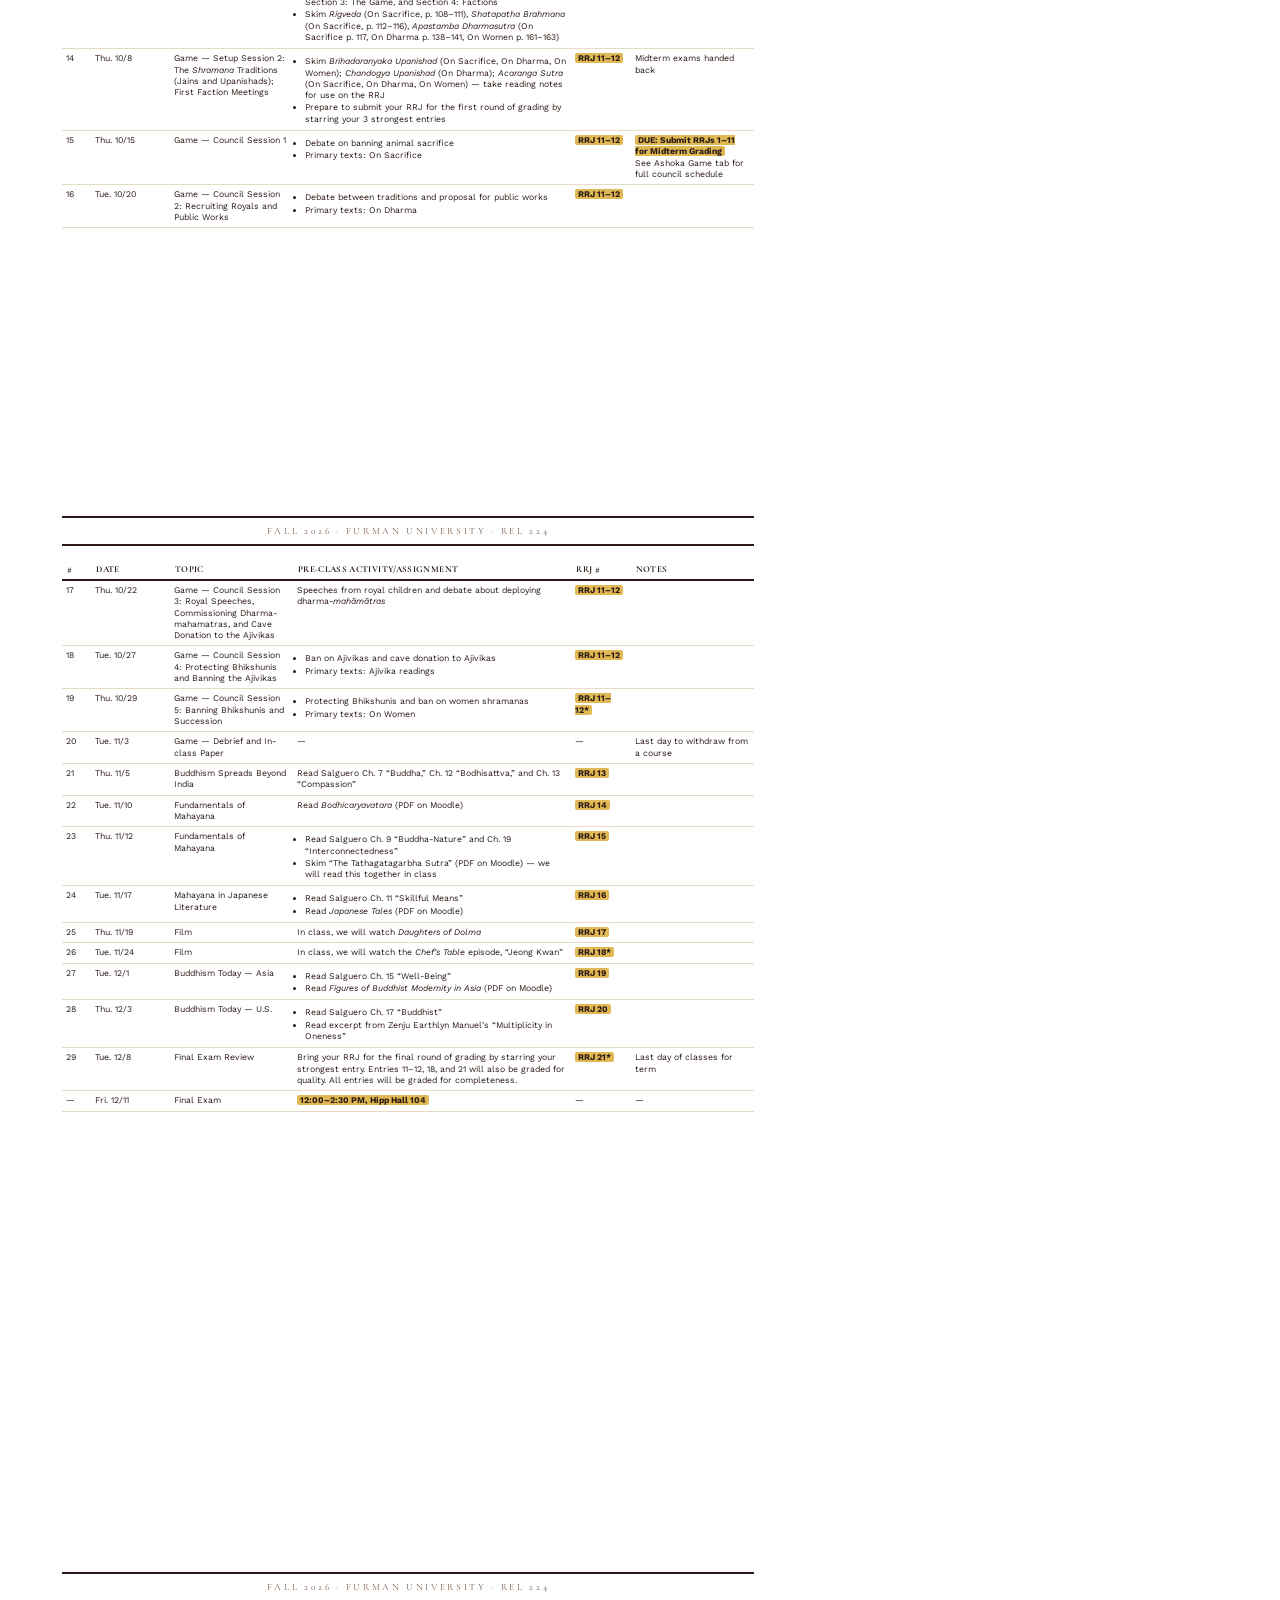
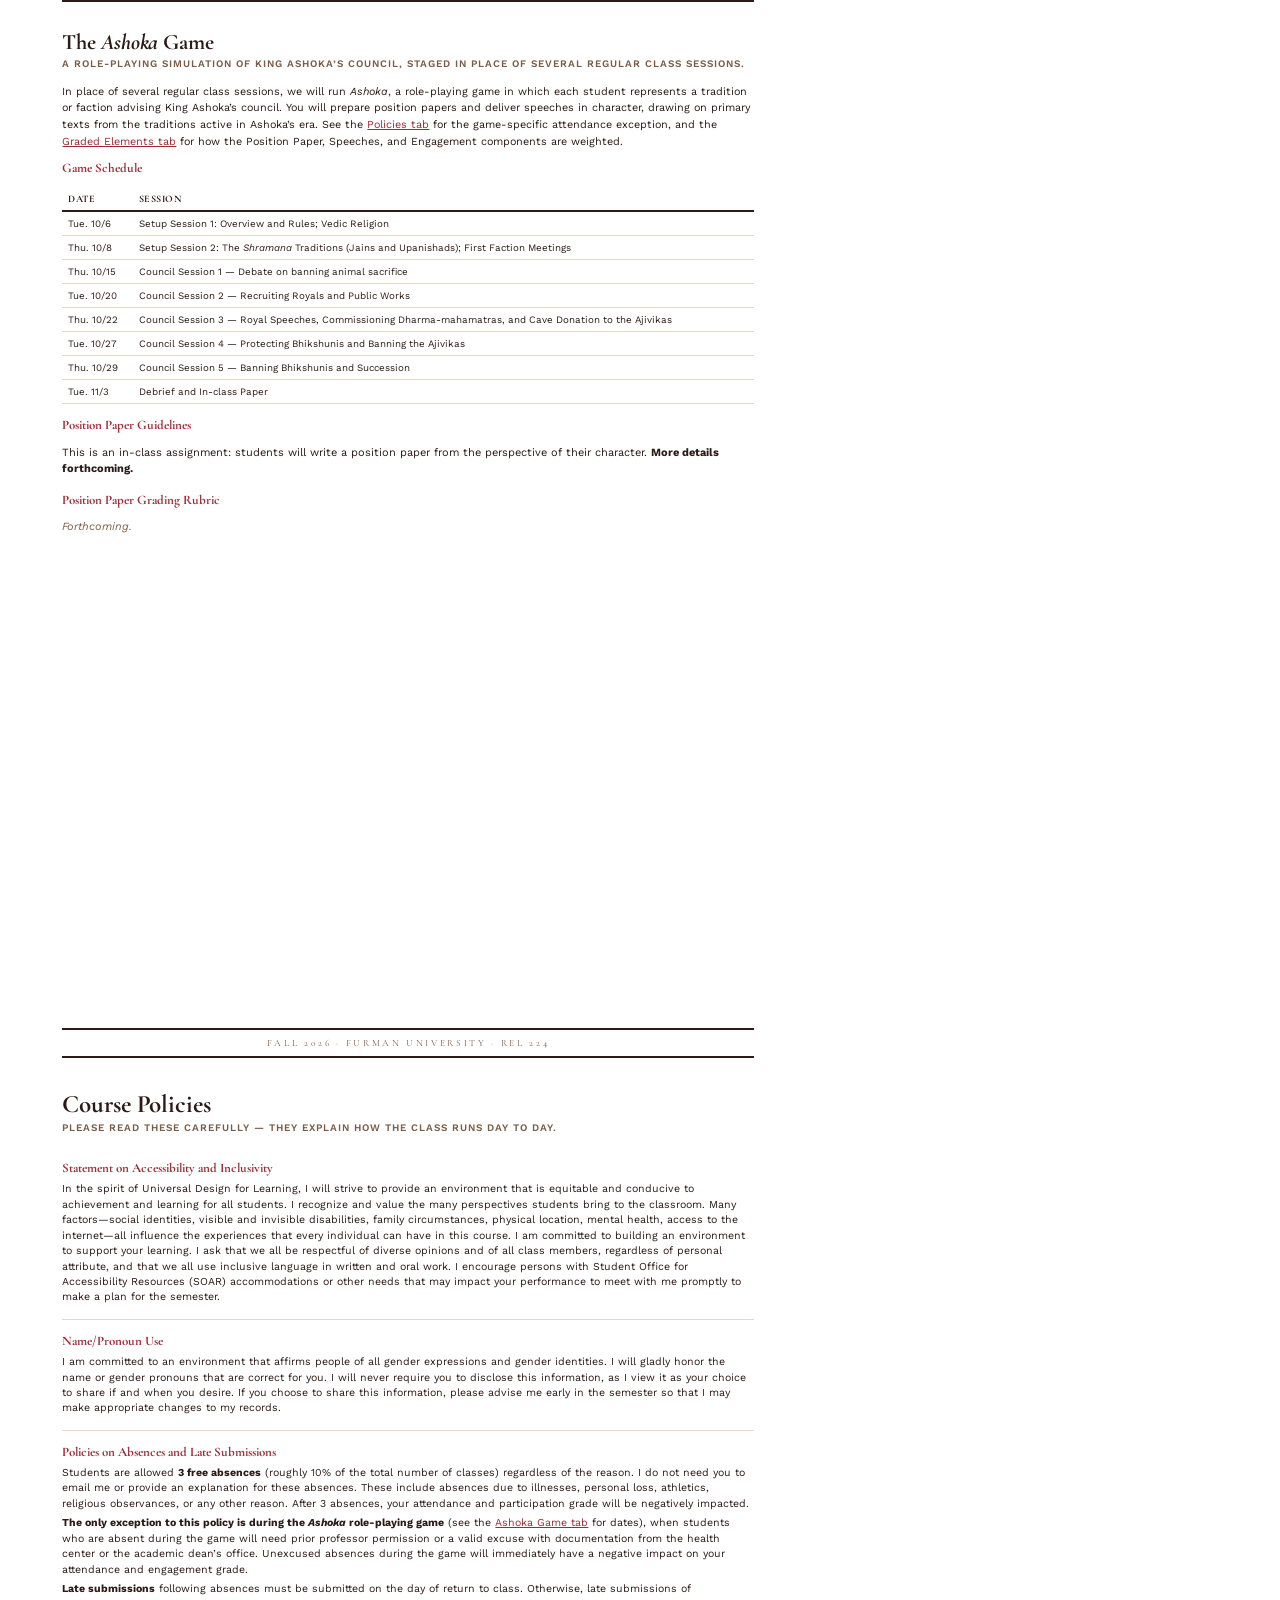
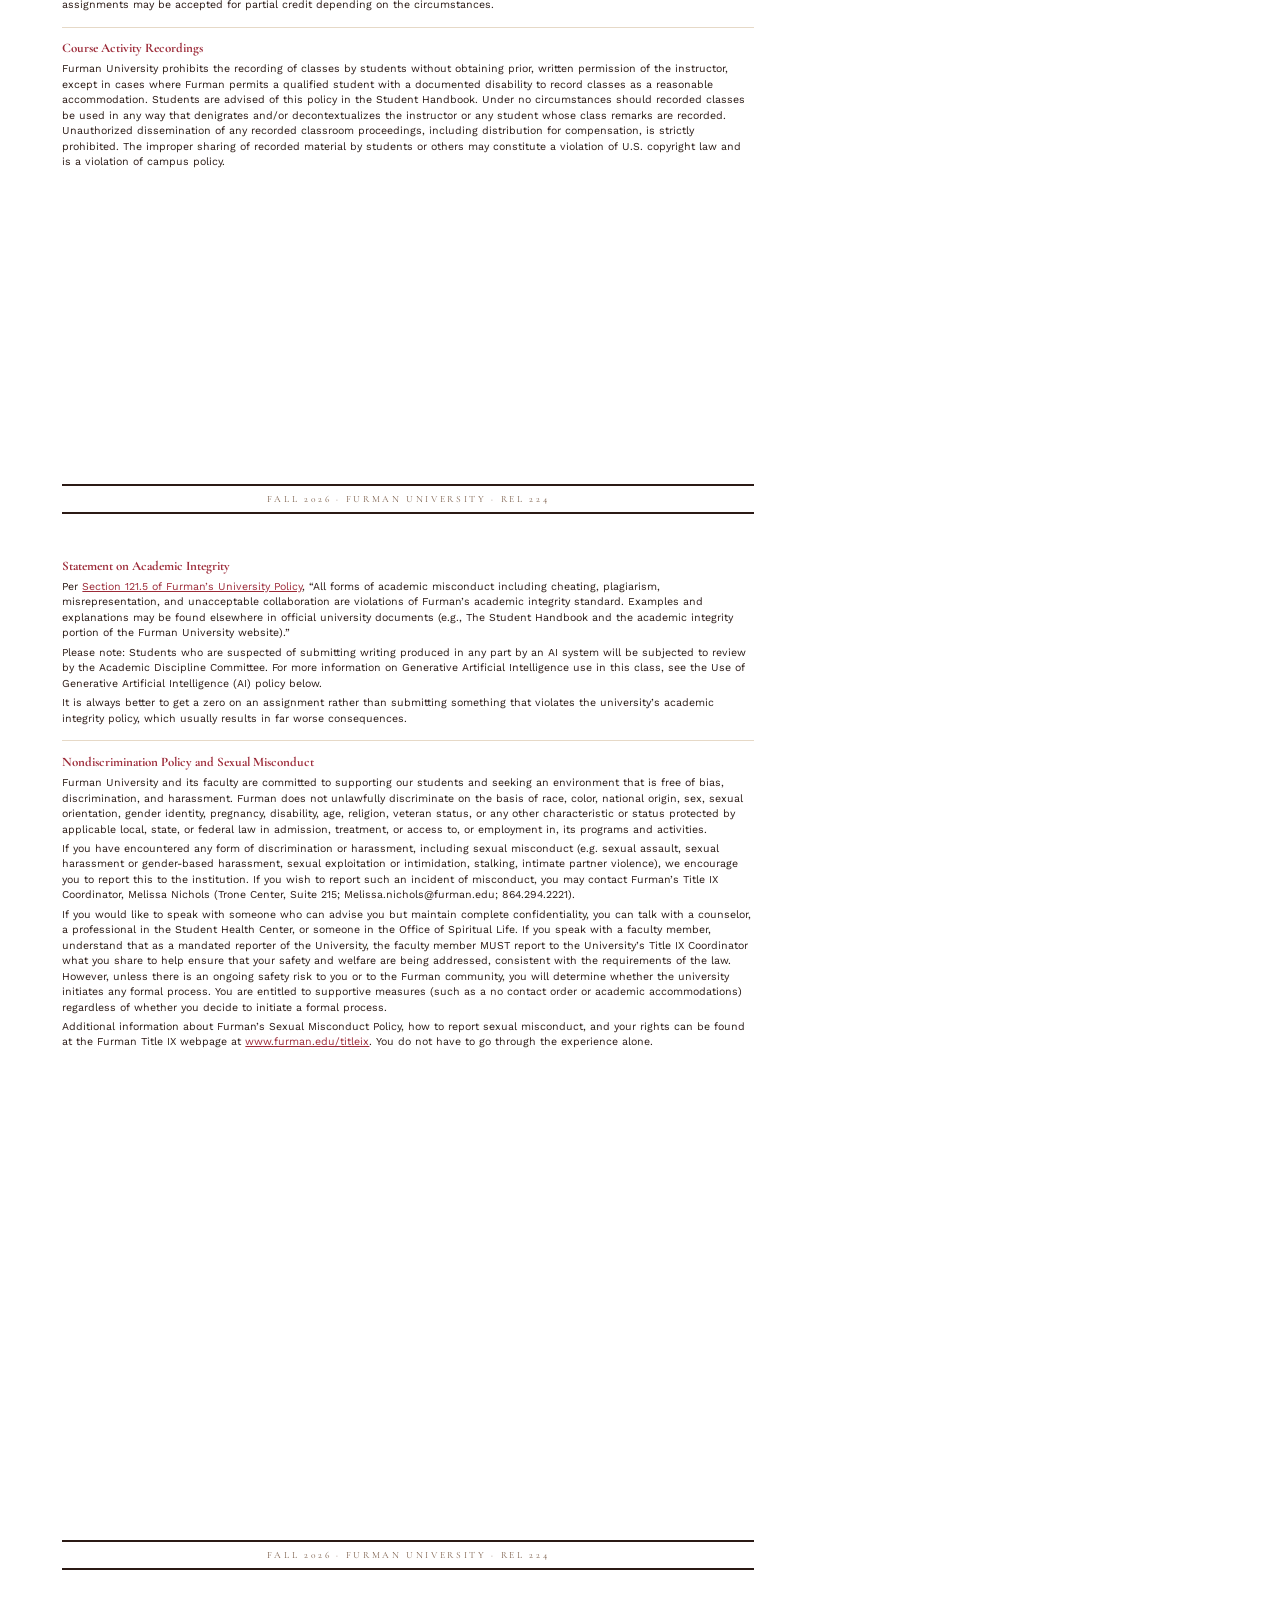
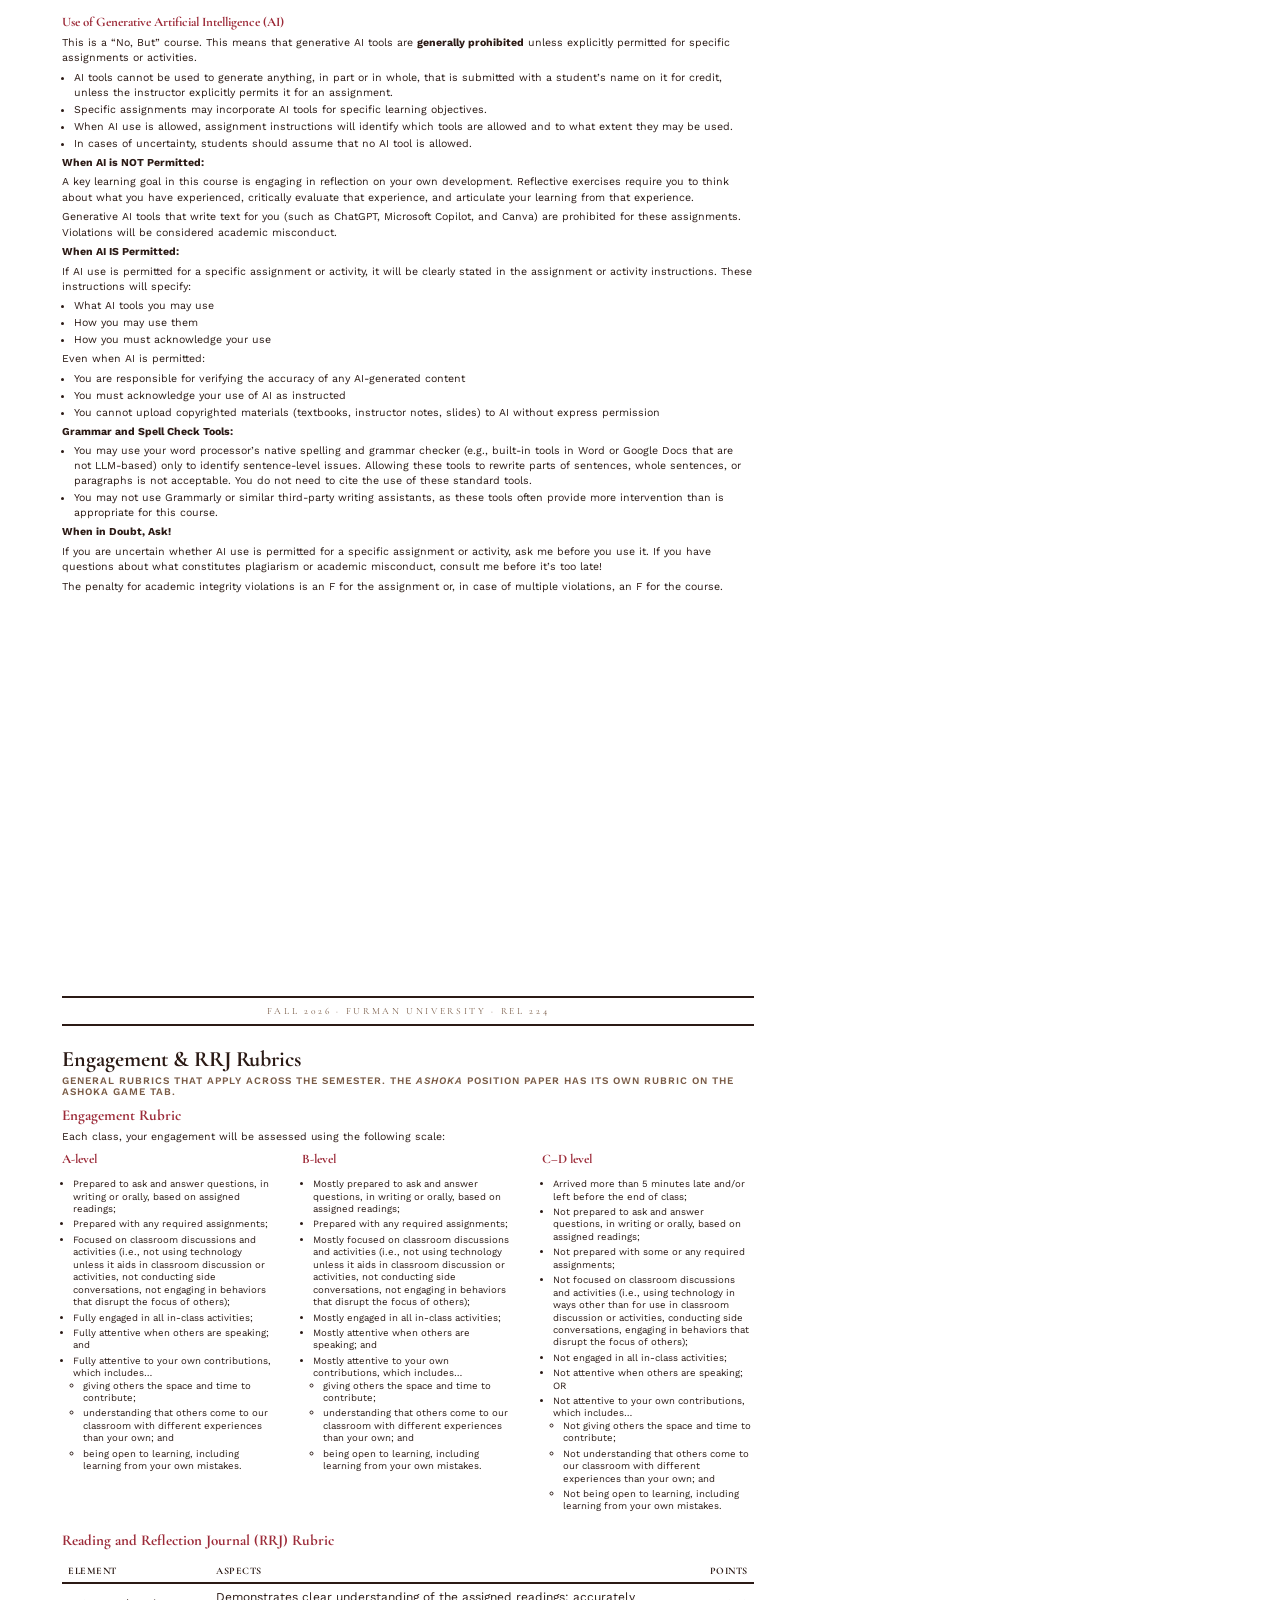
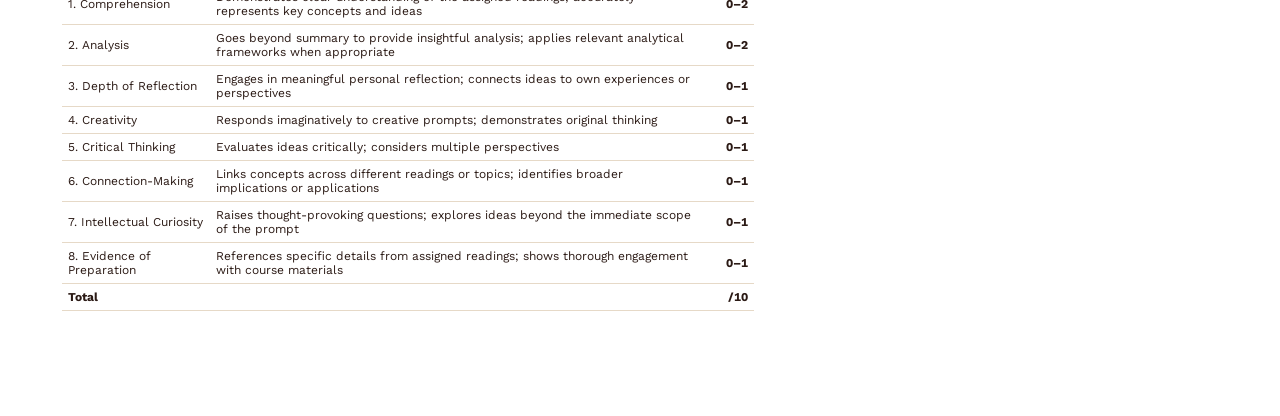
==== commit 6eb47d59: "Correct RRJ 6 to Thu. 9/10; Tue. 9/15 has no RRJ Co-Authored-By: Claude Sonnet 5 <noreply@anthropic." ====
--- a/print-pdf/rel224-syllabus.html
+++ b/print-pdf/rel224-syllabus.html
@@ -170,8 +170,8 @@
 <tr><td class="num-col">3</td><td class="date-col">Tue. 9/1</td><td>Karma and Rebirth and The Buddha&rsquo;s Past Lives</td><td><ul><li>Read Salguero &ldquo;Chapter 4: Karma&rdquo;</li><li>Read &ldquo;The Story of Prince Vessantara&rdquo; (PDF on Moodle)</li></ul></td><td><mark>RRJ 3</mark></td><td></td></tr>
 <tr><td class="num-col">4</td><td class="date-col">Thu. 9/3</td><td>Film</td><td><ul><li>In class we will watch excerpts from the PBS Doc, <em>The Buddha</em></li><li>Read Salguero Ch. 1 &ldquo;Awakening&rdquo;</li></ul></td><td><mark>RRJ 4</mark></td><td></td></tr>
 <tr><td class="num-col">5</td><td class="date-col">Tue. 9/8</td><td>The Buddha&rsquo;s Birth and Early Life</td><td>Read Lopez, &ldquo;Account of the Beginning,&rdquo; p. 1&ndash;10 (PDF on Moodle)</td><td><mark>RRJ 5</mark></td><td>Last day to add/drop with approval (5pm)</td></tr>
-<tr><td class="num-col">6</td><td class="date-col">Thu. 9/10</td><td>The Buddha&rsquo;s Liberation</td><td>Read Lopez, &ldquo;Account of the Beginning,&rdquo; p. 10&ndash;16 (PDF on Moodle)</td><td>&mdash;</td><td></td></tr>
-<tr><td class="num-col">7</td><td class="date-col">Tue. 9/15</td><td>The Buddha&rsquo;s Core Teachings I</td><td>Read Salguero Chapters 2 and 3 and short selection of primary sources (PDF on Moodle)</td><td><mark>RRJ 6</mark></td><td></td></tr>
+<tr><td class="num-col">6</td><td class="date-col">Thu. 9/10</td><td>The Buddha&rsquo;s Liberation</td><td>Read Lopez, &ldquo;Account of the Beginning,&rdquo; p. 10&ndash;16 (PDF on Moodle)</td><td><mark>RRJ 6</mark></td><td></td></tr>
+<tr><td class="num-col">7</td><td class="date-col">Tue. 9/15</td><td>The Buddha&rsquo;s Core Teachings I</td><td>Read Salguero Chapters 2 and 3 and short selection of primary sources (PDF on Moodle)</td><td>&mdash;</td><td></td></tr>
 <tr><td class="num-col">8</td><td class="date-col">Thu. 9/17</td><td>Core Teachings II</td><td>Read Salguero Chapter 6 and Chapter 10</td><td><mark>RRJ 7</mark></td><td></td></tr>
 <tr><td class="num-col">9</td><td class="date-col">Tue. 9/22</td><td>The Buddha&rsquo;s Teaching Career</td><td>Read Strong, &ldquo;Teachings and Community&rdquo; from <em>Buddha: A Very Short Biography</em> (PDF on Moodle), up to page 91</td><td><mark>RRJ 8</mark></td><td></td></tr>
 <tr><td class="num-col">10</td><td class="date-col">Thu. 9/24</td><td>The First Buddhist Women</td><td><ul><li>Read Strong, &ldquo;Teachings and Community&rdquo; (PDF on Moodle), p. 91&ndash;99</li><li>Read Lopez, &ldquo;Nuns Achieve Nirvana&rdquo;</li></ul></td><td><mark>RRJ 9</mark></td><td><mark>Midterm guidelines distributed</mark></td></tr>
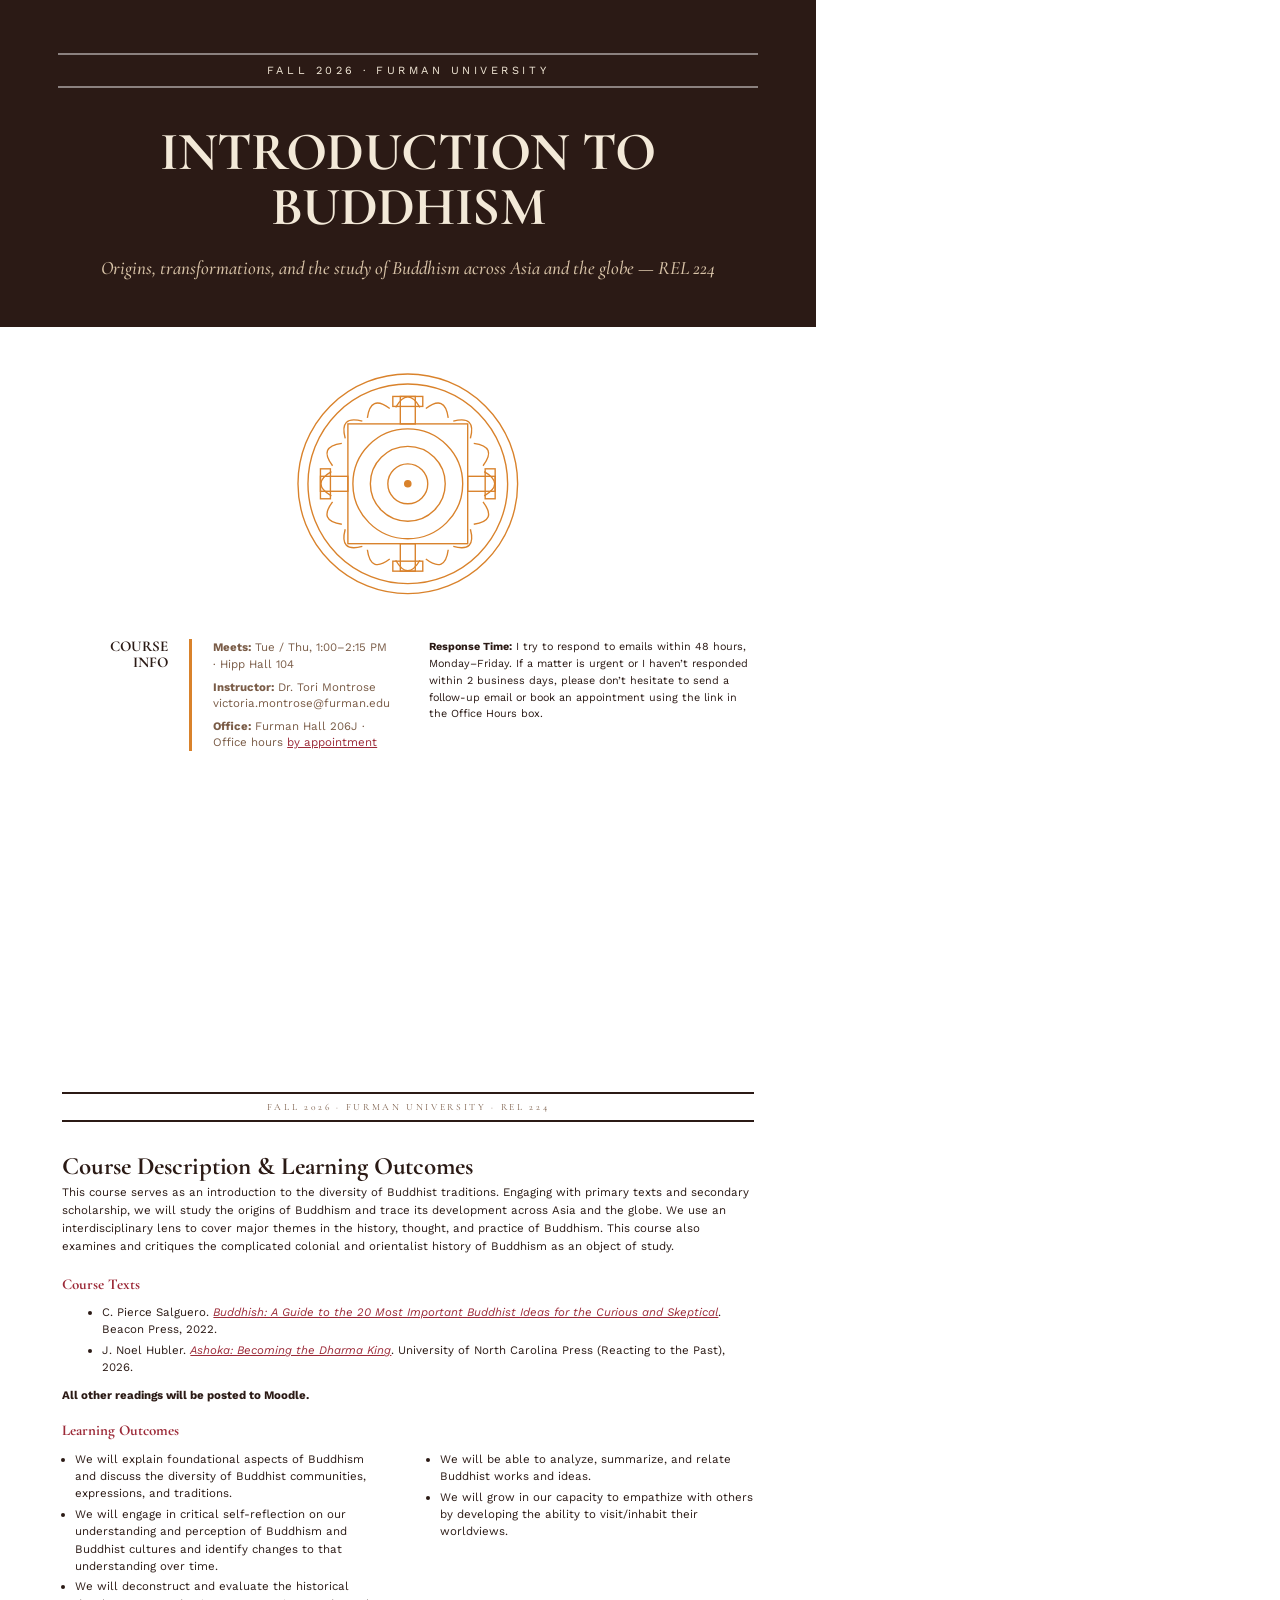
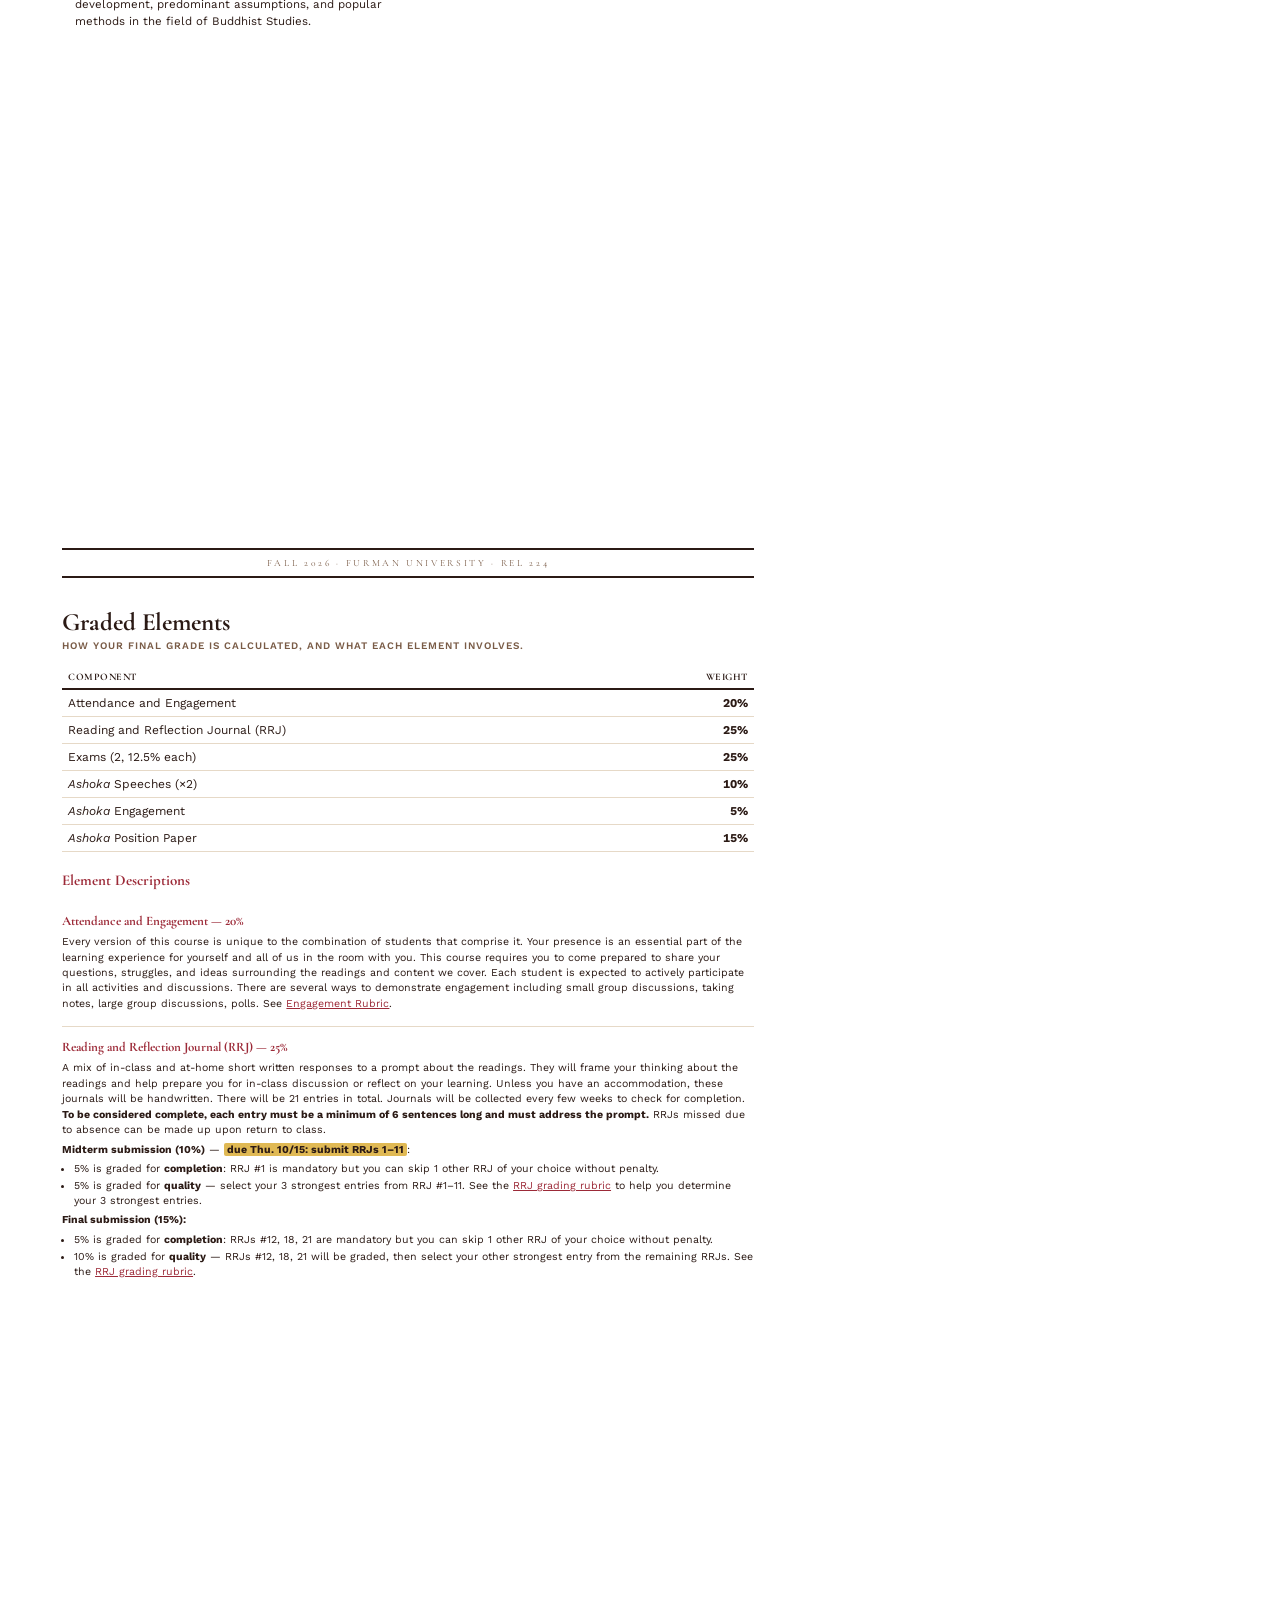
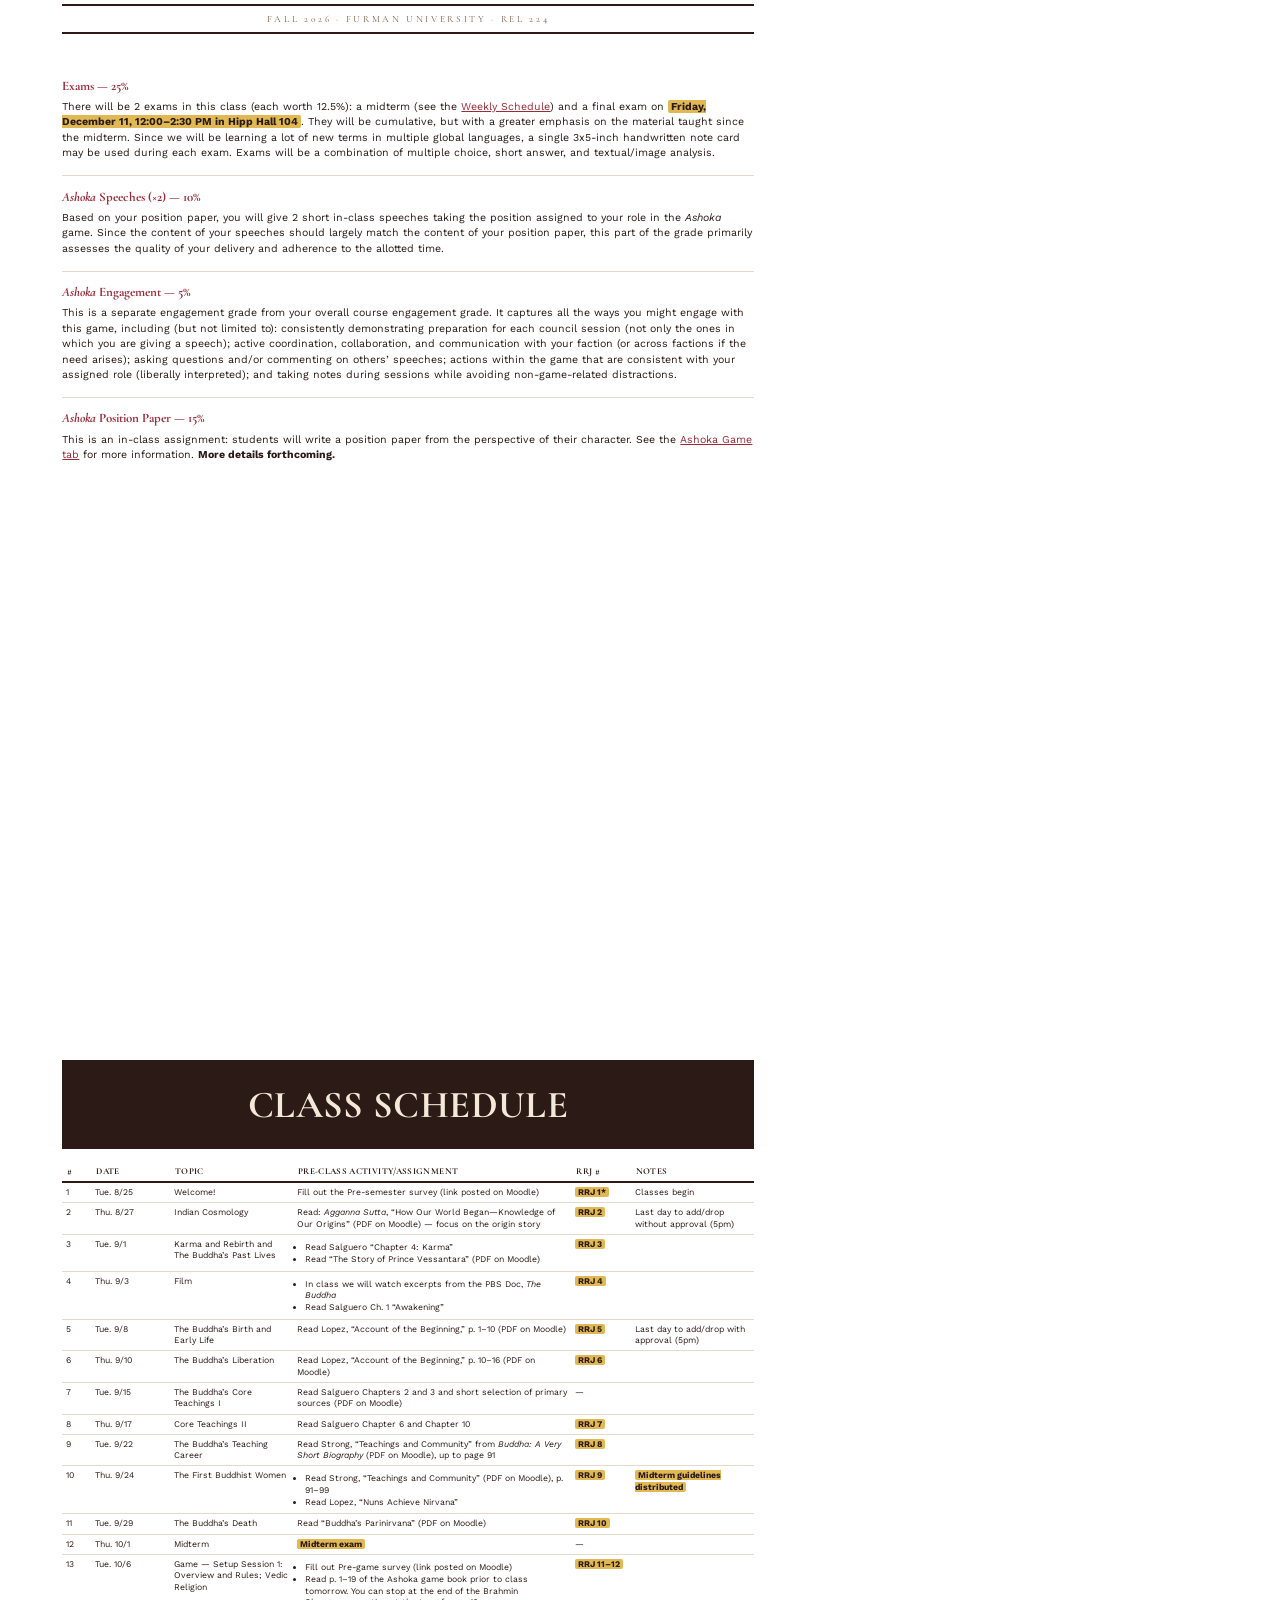
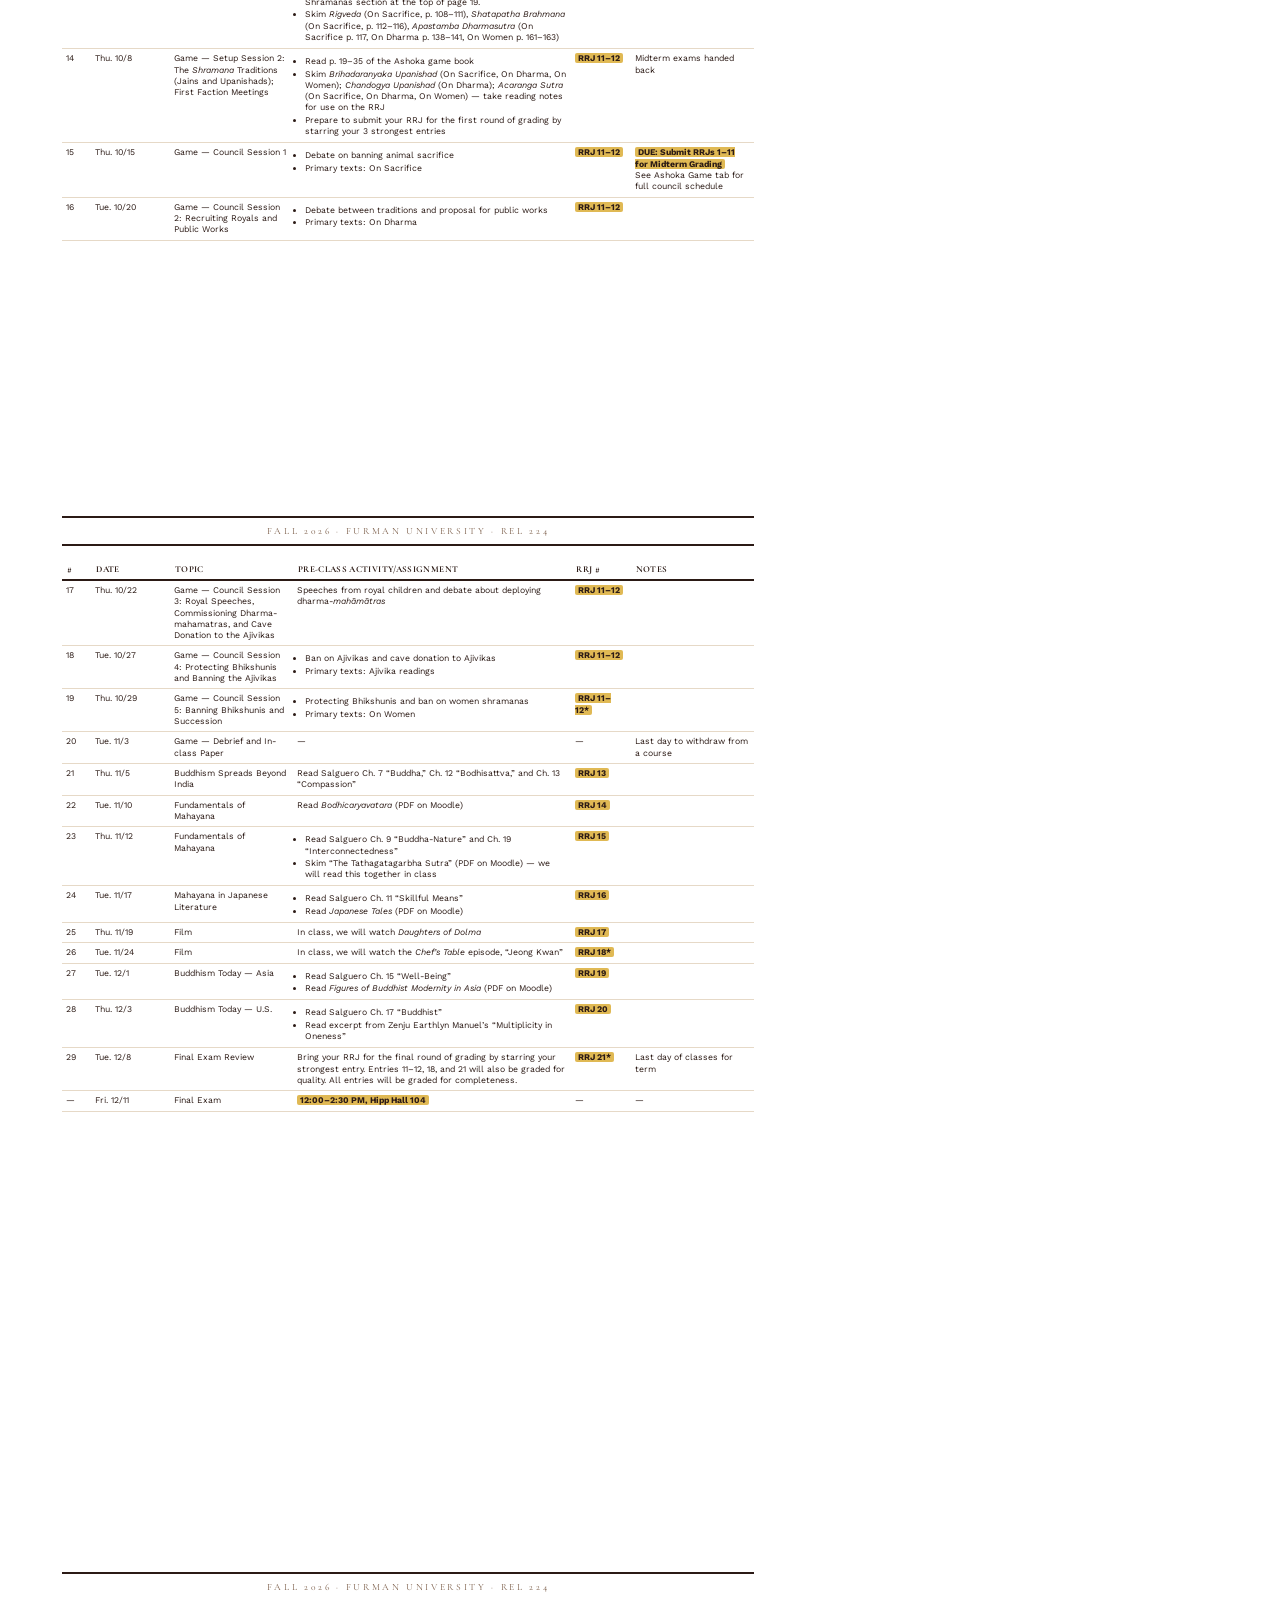
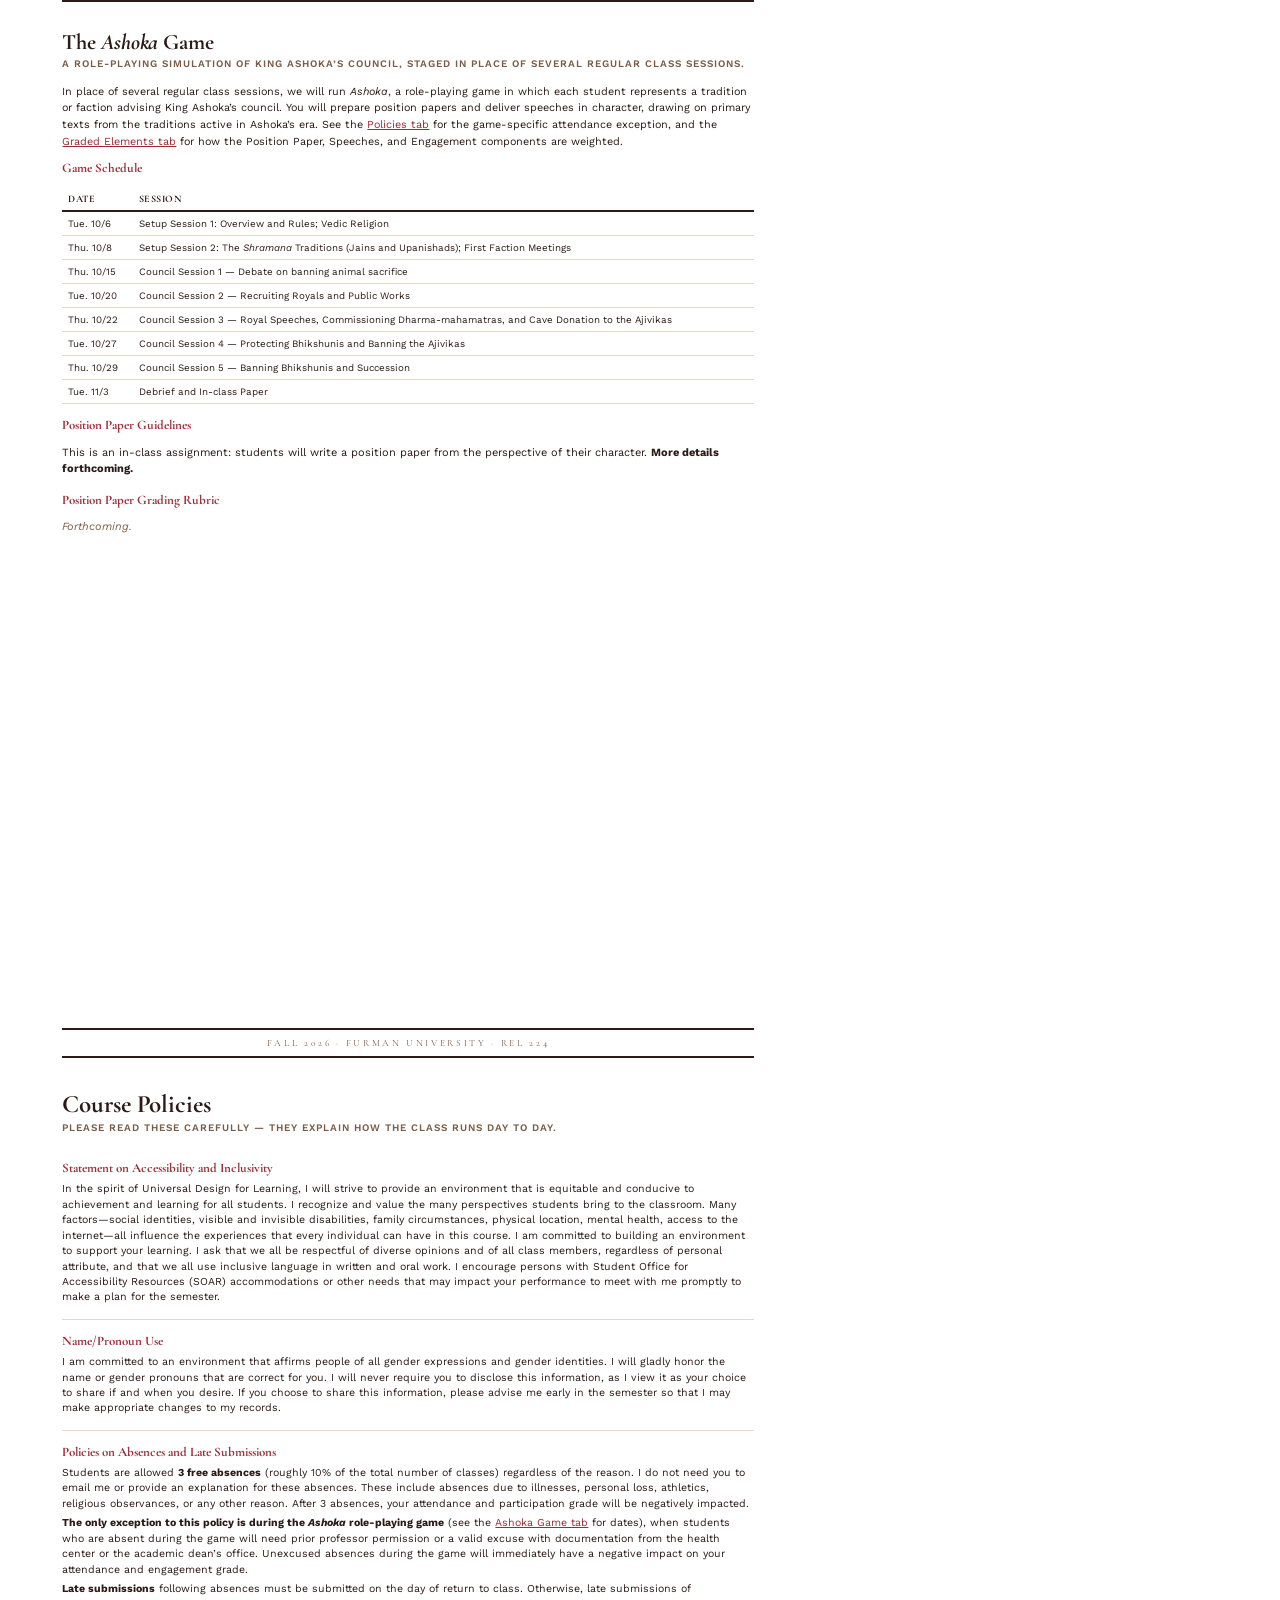
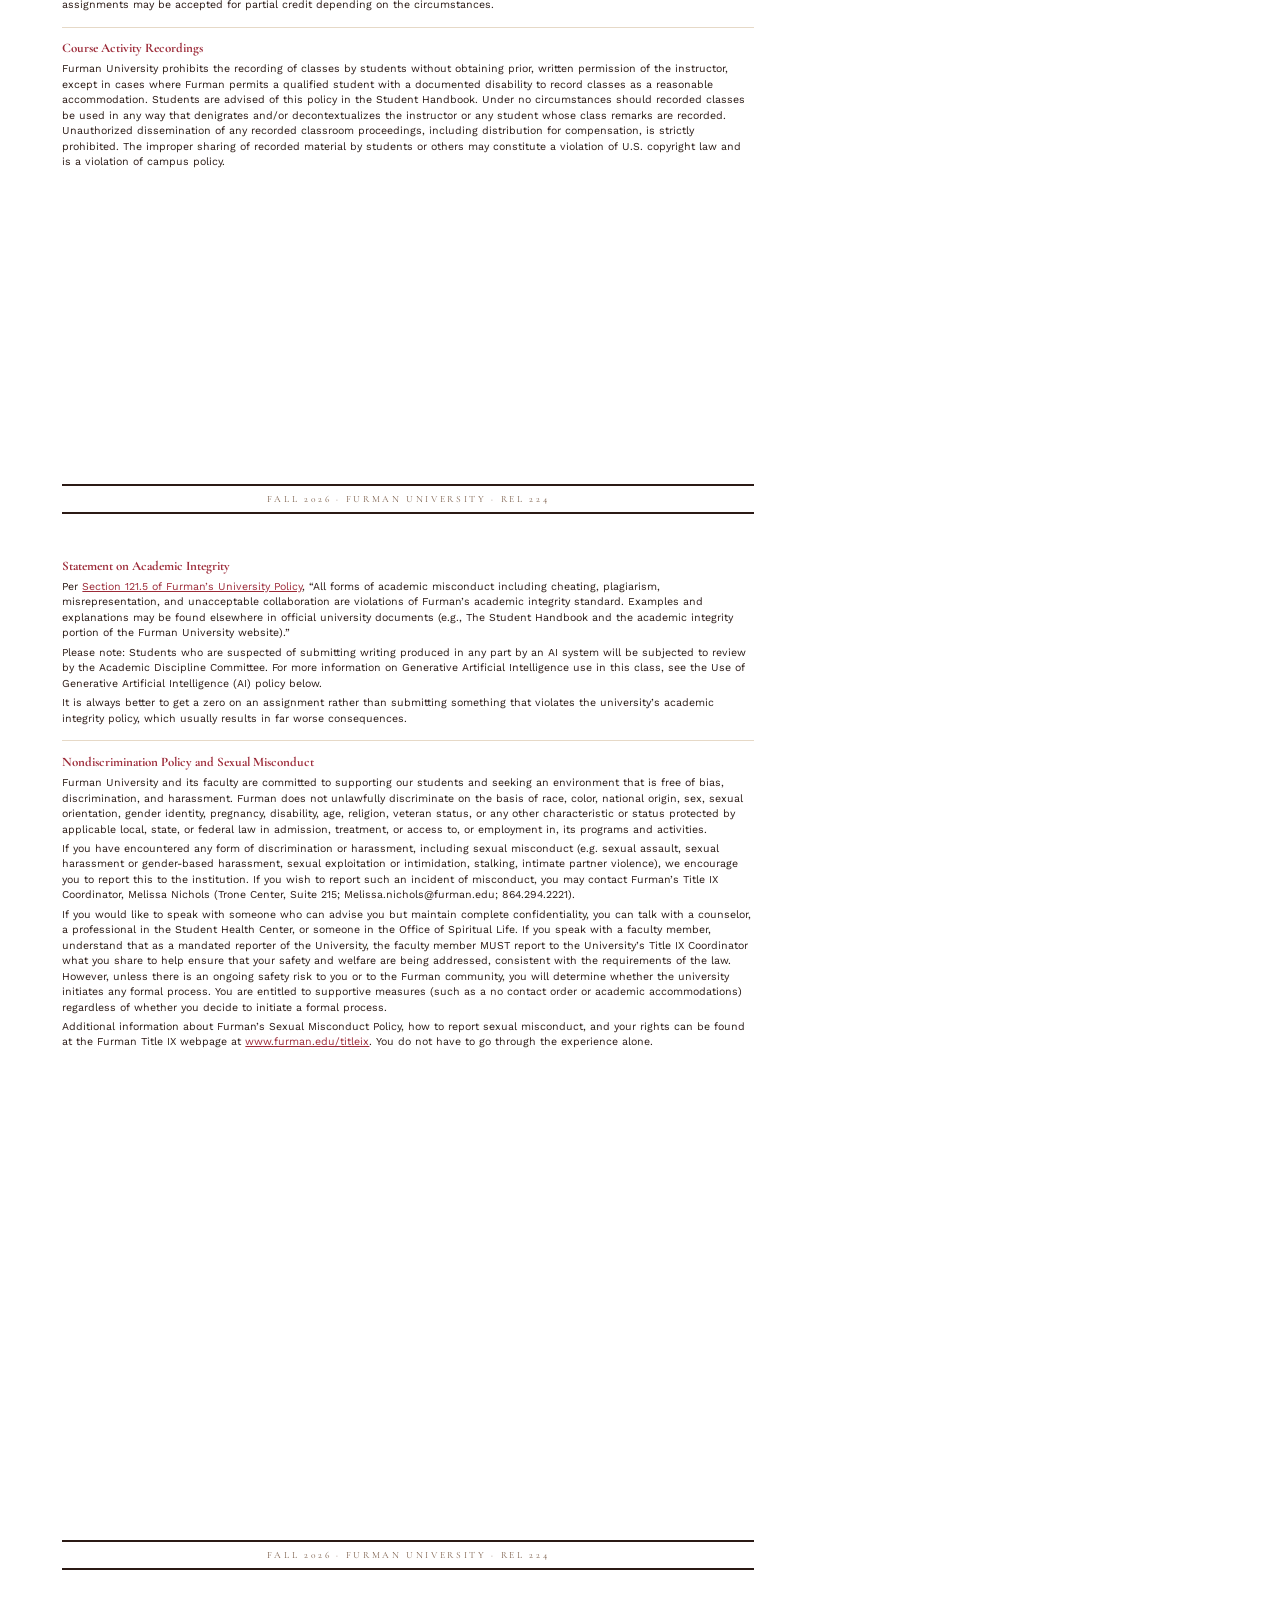
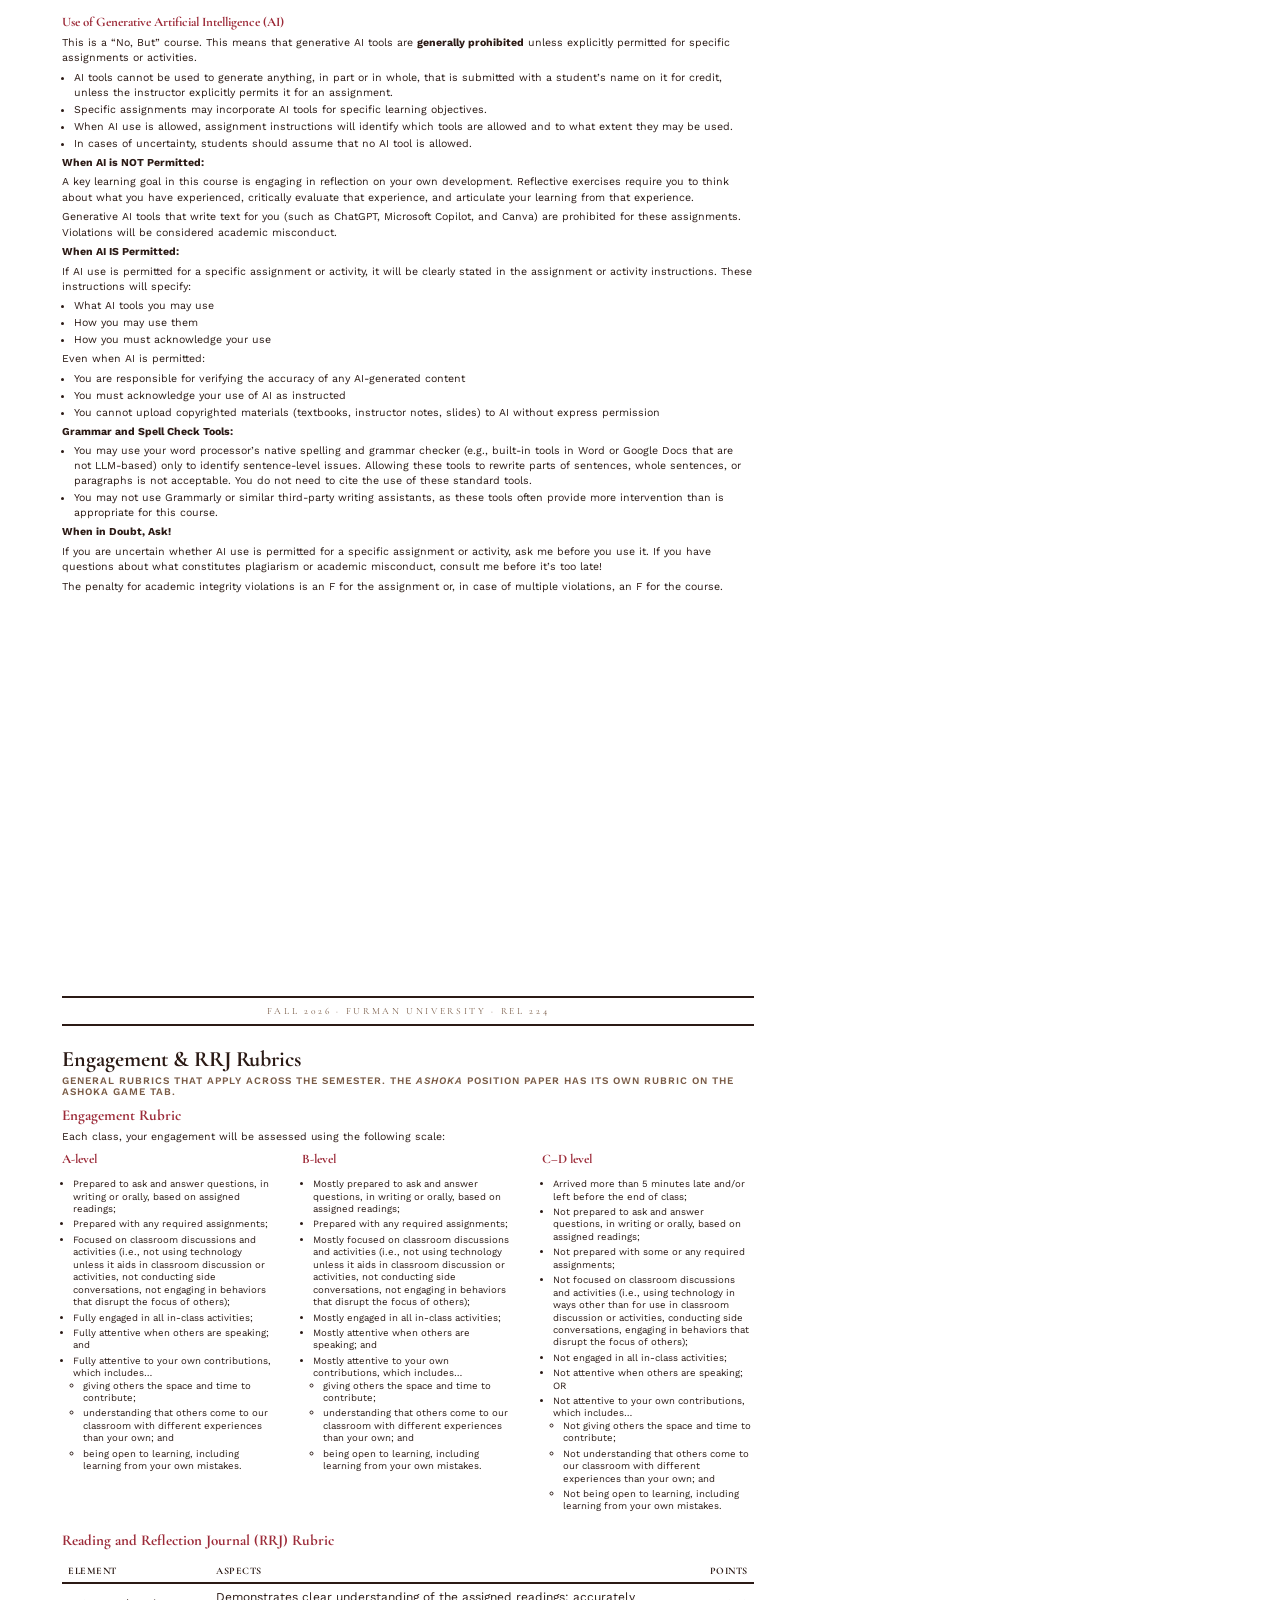
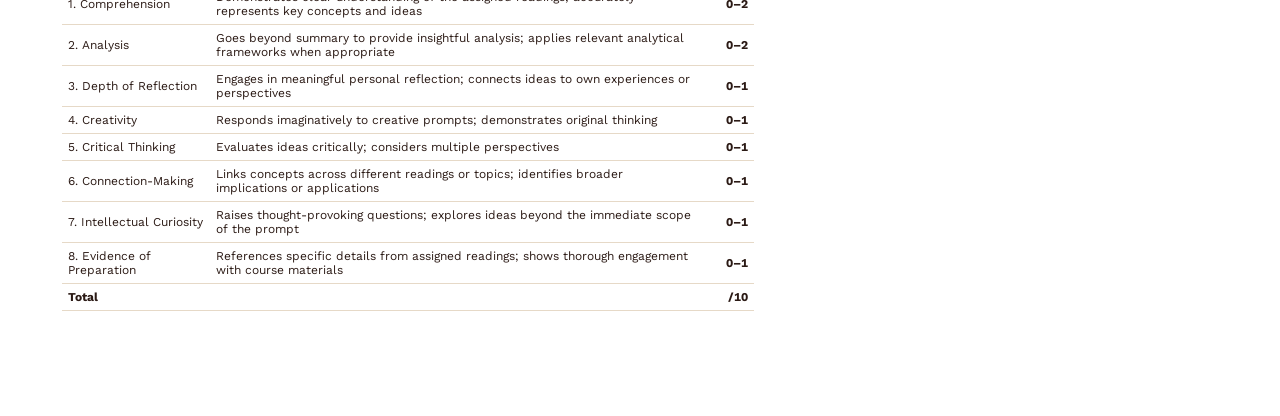
==== commit 2fc97c29: "Update Ashoka game book reading assignments for Tue 10/6 and Thu 10/8 Co-Authored-By: Claude Sonnet " ====
--- a/print-pdf/rel224-syllabus.html
+++ b/print-pdf/rel224-syllabus.html
@@ -177,8 +177,8 @@
 <tr><td class="num-col">10</td><td class="date-col">Thu. 9/24</td><td>The First Buddhist Women</td><td><ul><li>Read Strong, &ldquo;Teachings and Community&rdquo; (PDF on Moodle), p. 91&ndash;99</li><li>Read Lopez, &ldquo;Nuns Achieve Nirvana&rdquo;</li></ul></td><td><mark>RRJ 9</mark></td><td><mark>Midterm guidelines distributed</mark></td></tr>
 <tr><td class="num-col">11</td><td class="date-col">Tue. 9/29</td><td>The Buddha&rsquo;s Death</td><td>Read &ldquo;Buddha&rsquo;s Parinirvana&rdquo; (PDF on Moodle)</td><td><mark>RRJ 10</mark></td><td></td></tr>
 <tr><td class="num-col">12</td><td class="date-col">Thu. 10/1</td><td>Midterm</td><td><mark>Midterm exam</mark></td><td>&mdash;</td><td></td></tr>
-<tr><td class="num-col">13</td><td class="date-col">Tue. 10/6</td><td>Game &mdash; Setup Session 1: Overview and Rules; Vedic Religion</td><td><ul><li>Fill out Pre-game survey (link posted on Moodle)</li><li>Read Ashoka Game Book (PDF on Moodle): Section 1 (p. 1&ndash;11) and Rules (p. 58&ndash;60); skim Section 2: Historical Background, Section 3: The Game, and Section 4: Factions</li><li>Skim <em>Rigveda</em> (On Sacrifice, p. 108&ndash;111), <em>Shatapatha Brahmana</em> (On Sacrifice, p. 112&ndash;116), <em>Apastamba Dharmasutra</em> (On Sacrifice p. 117, On Dharma p. 138&ndash;141, On Women p. 161&ndash;163)</li></ul></td><td><mark>RRJ 11&ndash;12</mark></td><td></td></tr>
-<tr><td class="num-col">14</td><td class="date-col">Thu. 10/8</td><td>Game &mdash; Setup Session 2: The <em>Shramana</em> Traditions (Jains and Upanishads); First Faction Meetings</td><td><ul><li>Skim <em>Brihadaranyaka Upanishad</em> (On Sacrifice, On Dharma, On Women); <em>Chandogya Upanishad</em> (On Dharma); <em>Acaranga Sutra</em> (On Sacrifice, On Dharma, On Women) &mdash; take reading notes for use on the RRJ</li><li>Prepare to submit your RRJ for the first round of grading by starring your 3 strongest entries</li></ul></td><td><mark>RRJ 11&ndash;12</mark></td><td>Midterm exams handed back</td></tr>
+<tr><td class="num-col">13</td><td class="date-col">Tue. 10/6</td><td>Game &mdash; Setup Session 1: Overview and Rules; Vedic Religion</td><td><ul><li>Fill out Pre-game survey (link posted on Moodle)</li><li>Read p. 1&ndash;19 of the Ashoka game book prior to class tomorrow. You can stop at the end of the Brahmin Shramanas section at the top of page 19.</li><li>Skim <em>Rigveda</em> (On Sacrifice, p. 108&ndash;111), <em>Shatapatha Brahmana</em> (On Sacrifice, p. 112&ndash;116), <em>Apastamba Dharmasutra</em> (On Sacrifice p. 117, On Dharma p. 138&ndash;141, On Women p. 161&ndash;163)</li></ul></td><td><mark>RRJ 11&ndash;12</mark></td><td></td></tr>
+<tr><td class="num-col">14</td><td class="date-col">Thu. 10/8</td><td>Game &mdash; Setup Session 2: The <em>Shramana</em> Traditions (Jains and Upanishads); First Faction Meetings</td><td><ul><li>Read p. 19&ndash;35 of the Ashoka game book</li><li>Skim <em>Brihadaranyaka Upanishad</em> (On Sacrifice, On Dharma, On Women); <em>Chandogya Upanishad</em> (On Dharma); <em>Acaranga Sutra</em> (On Sacrifice, On Dharma, On Women) &mdash; take reading notes for use on the RRJ</li><li>Prepare to submit your RRJ for the first round of grading by starring your 3 strongest entries</li></ul></td><td><mark>RRJ 11&ndash;12</mark></td><td>Midterm exams handed back</td></tr>
 <tr><td class="num-col">15</td><td class="date-col">Thu. 10/15</td><td>Game &mdash; Council Session 1</td><td><ul><li>Debate on banning animal sacrifice</li><li>Primary texts: On Sacrifice</li></ul></td><td><mark>RRJ 11&ndash;12</mark></td><td><mark>DUE: Submit RRJs 1&ndash;11 for Midterm Grading</mark><br>See Ashoka Game tab for full council schedule</td></tr>
 <tr><td class="num-col">16</td><td class="date-col">Tue. 10/20</td><td>Game &mdash; Council Session 2: Recruiting Royals and Public Works</td><td><ul><li>Debate between traditions and proposal for public works</li><li>Primary texts: On Dharma</li></ul></td><td><mark>RRJ 11&ndash;12</mark></td><td></td></tr></tbody></table></div>
 </div>
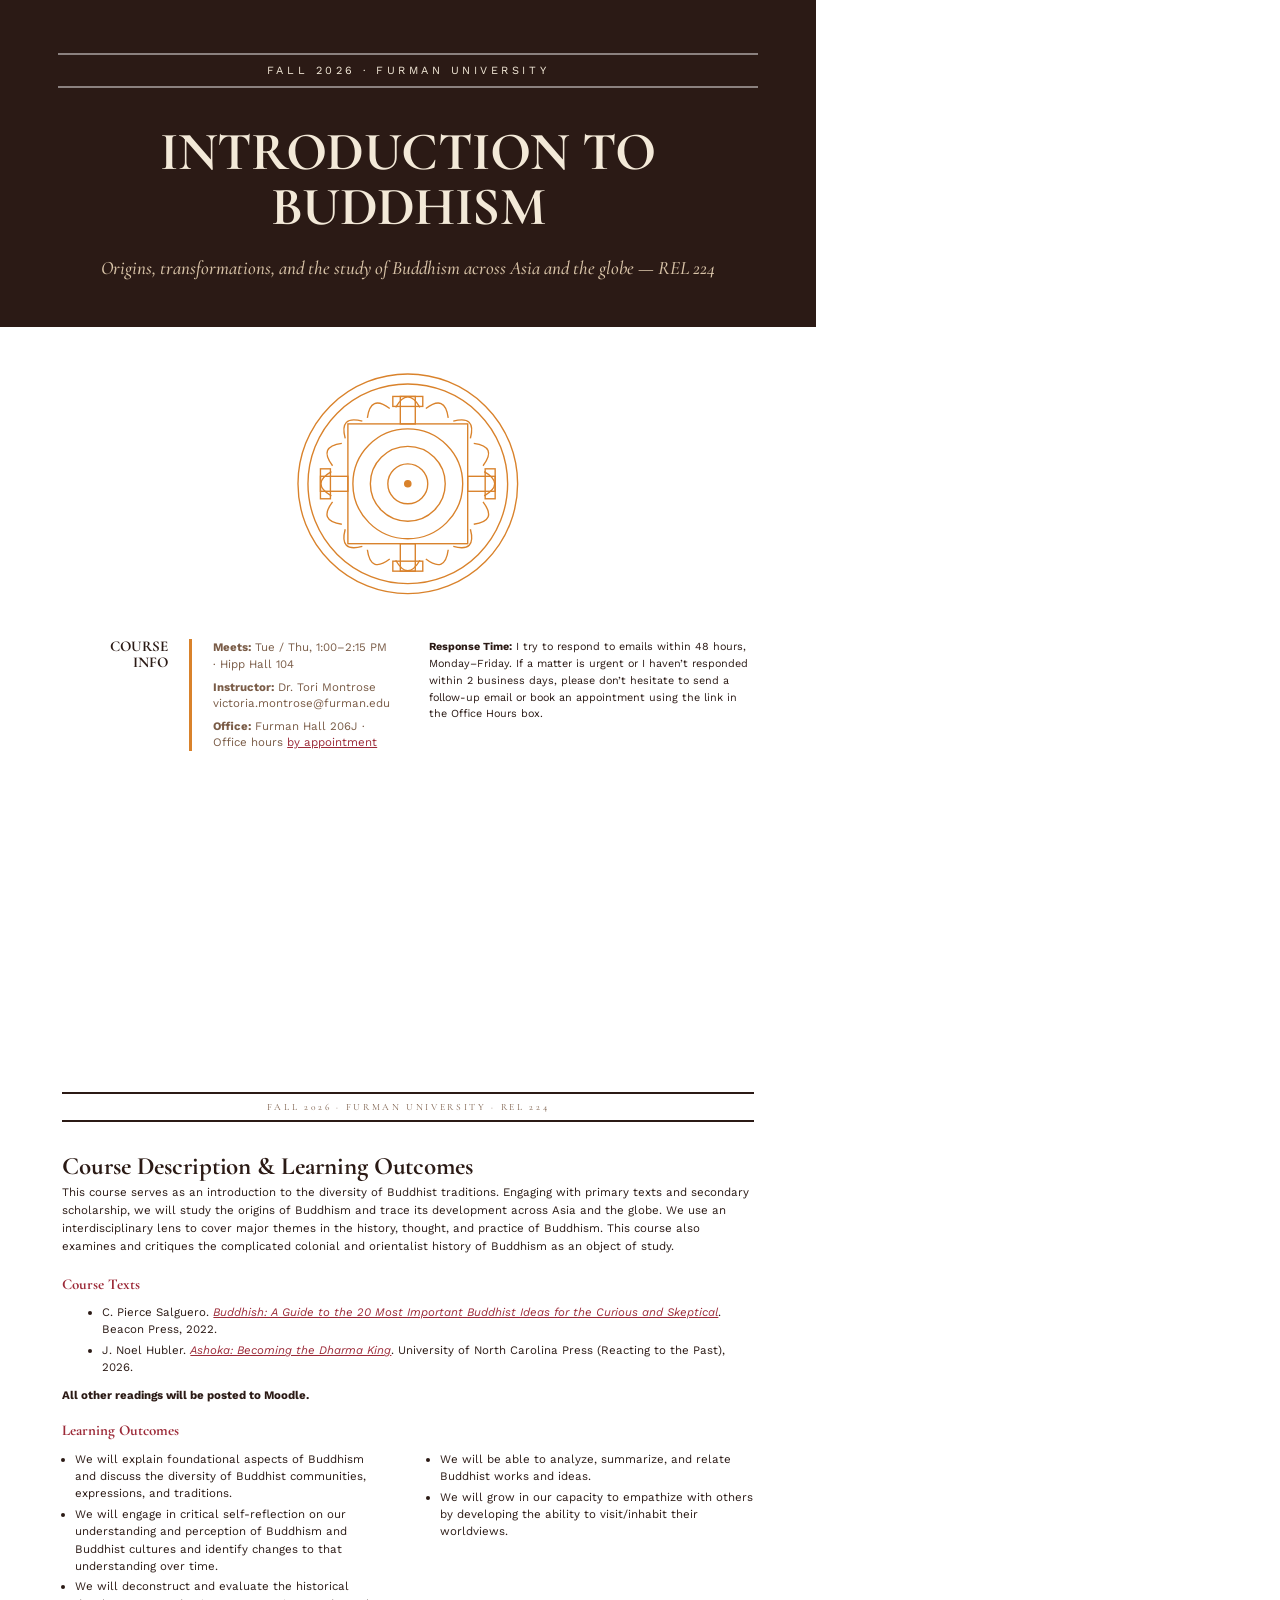
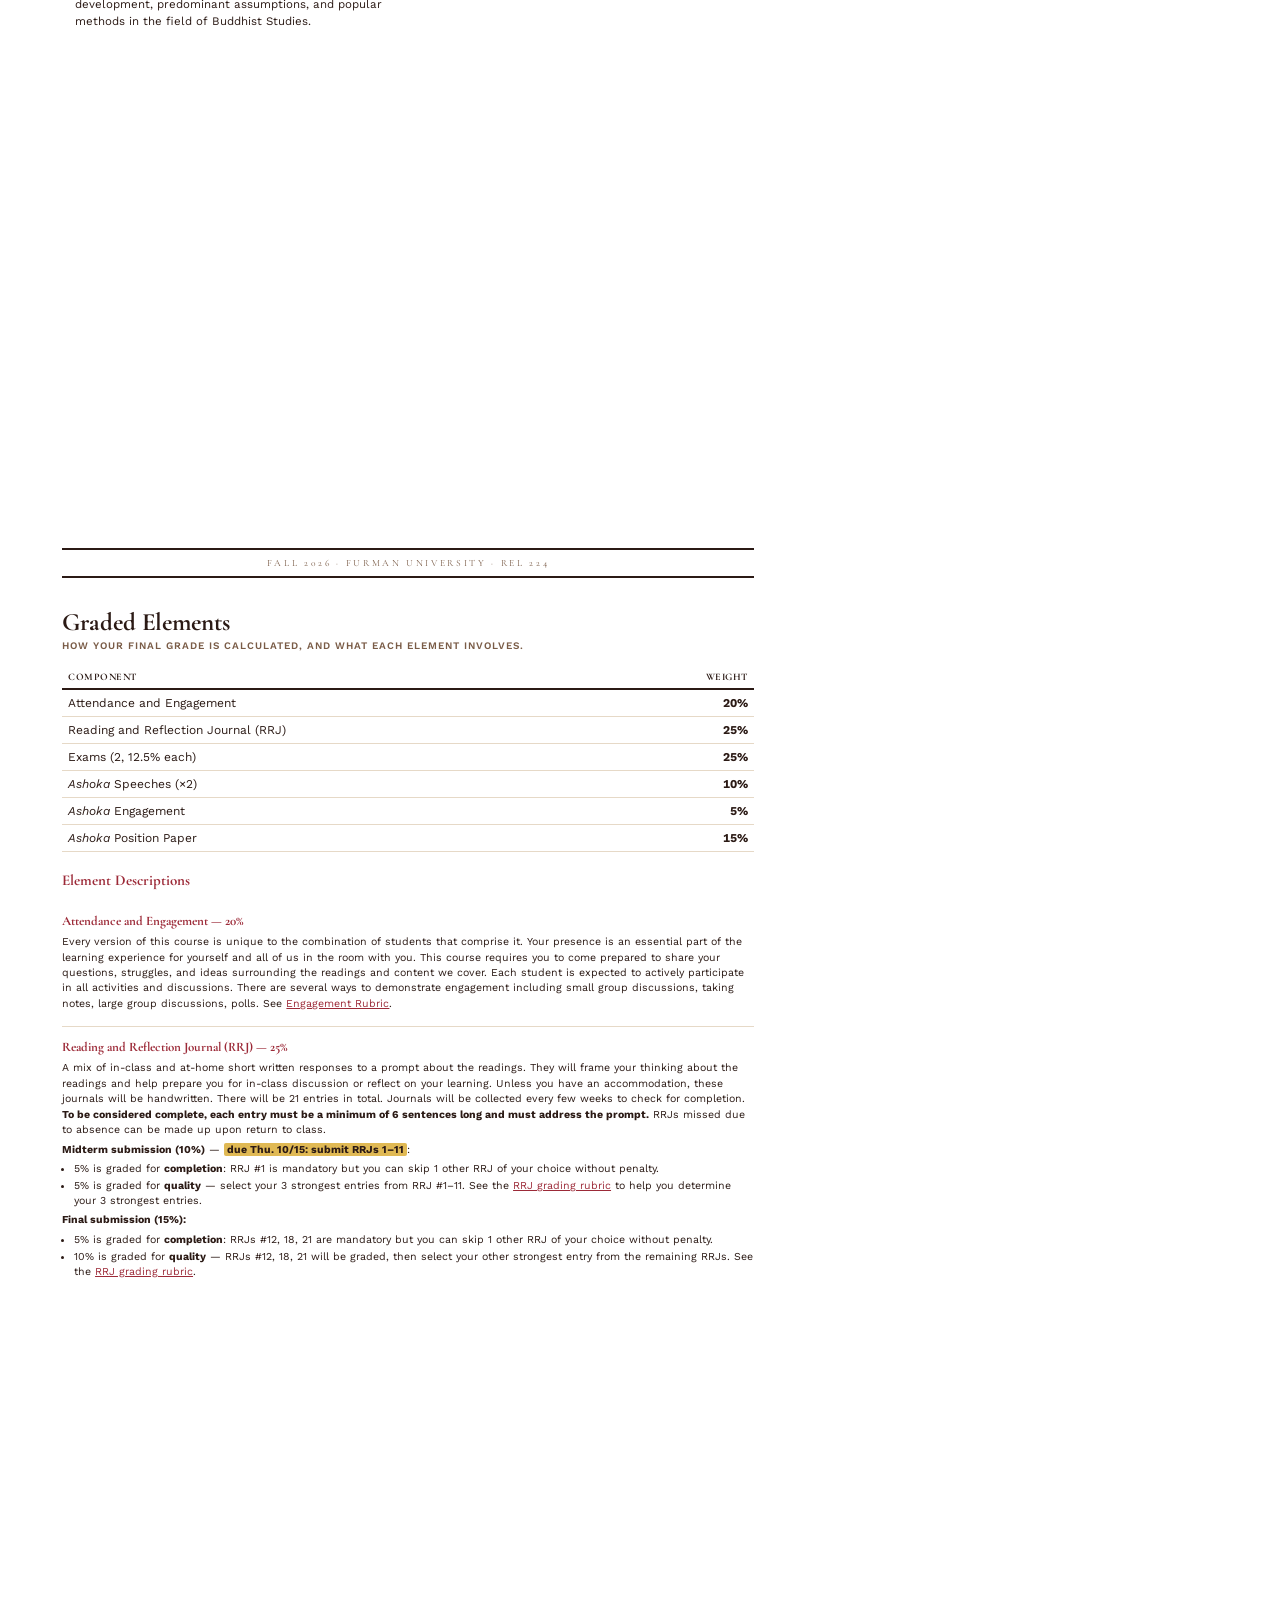
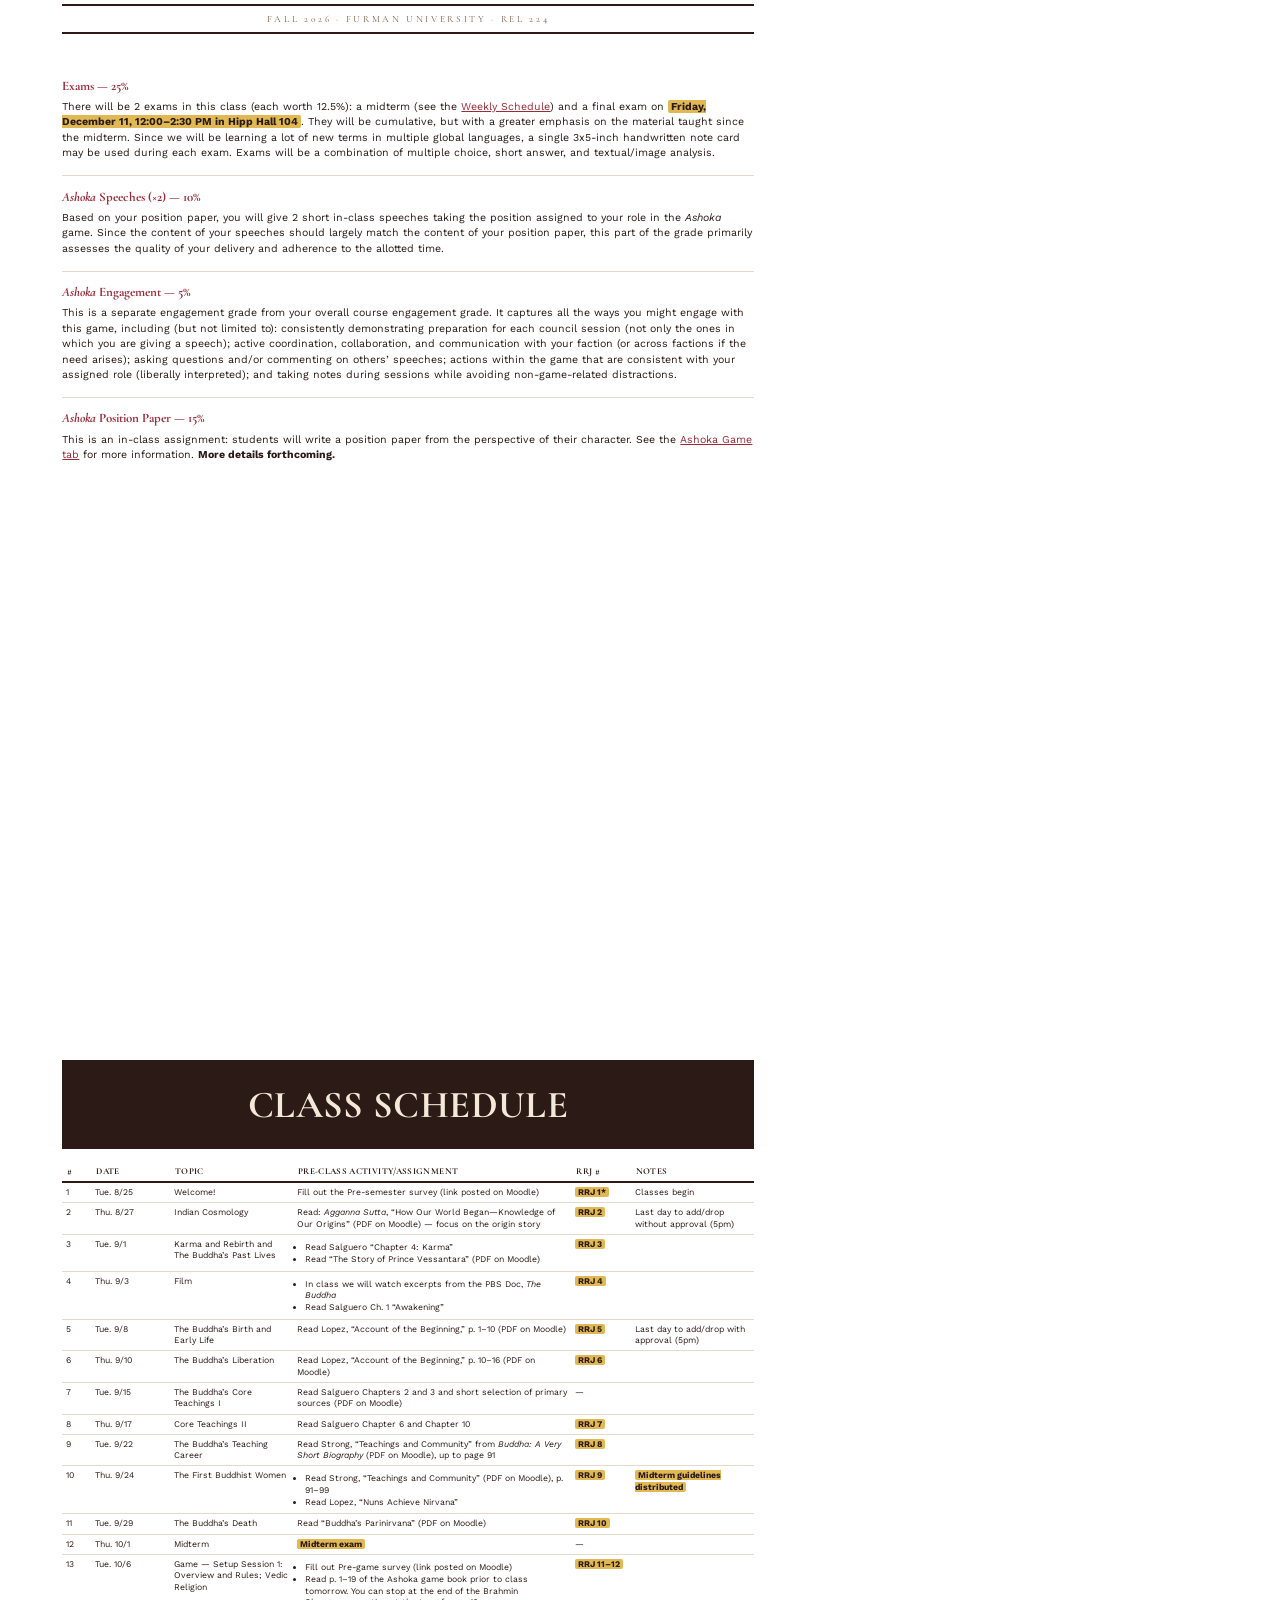
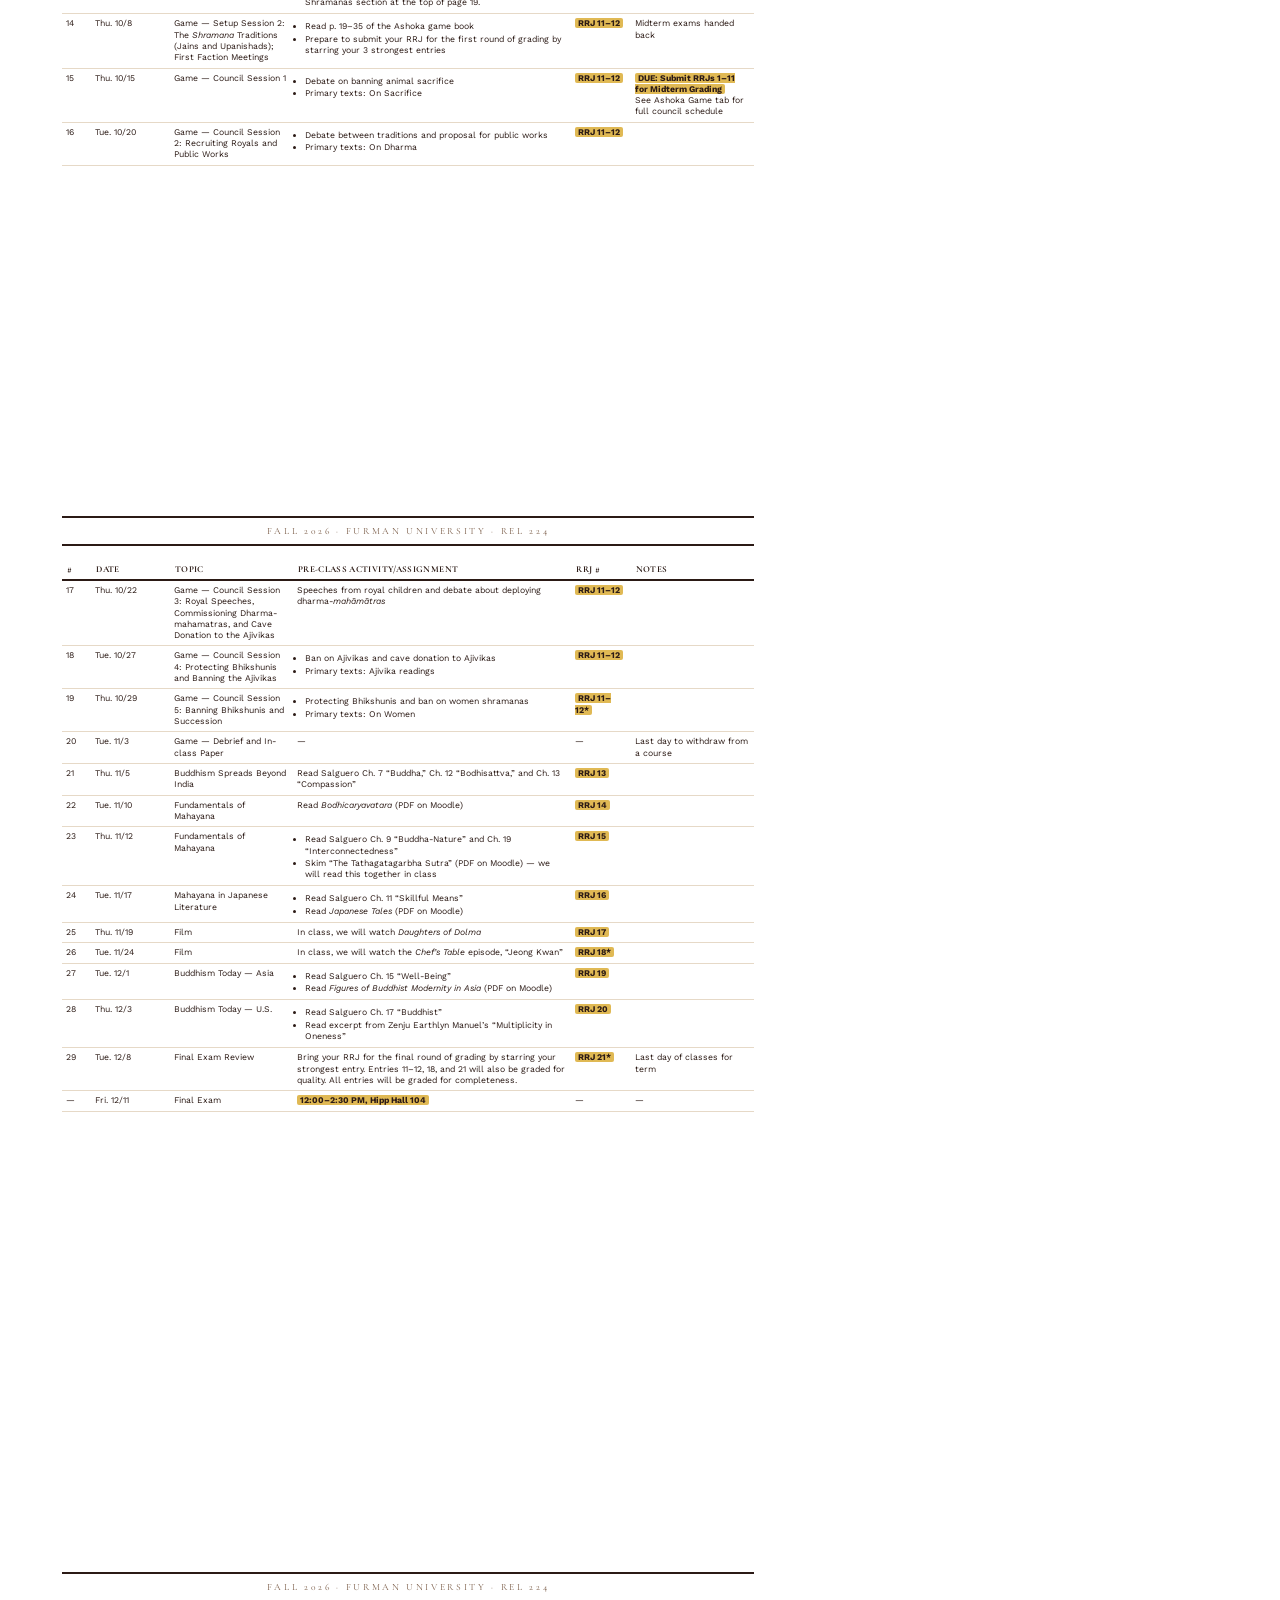
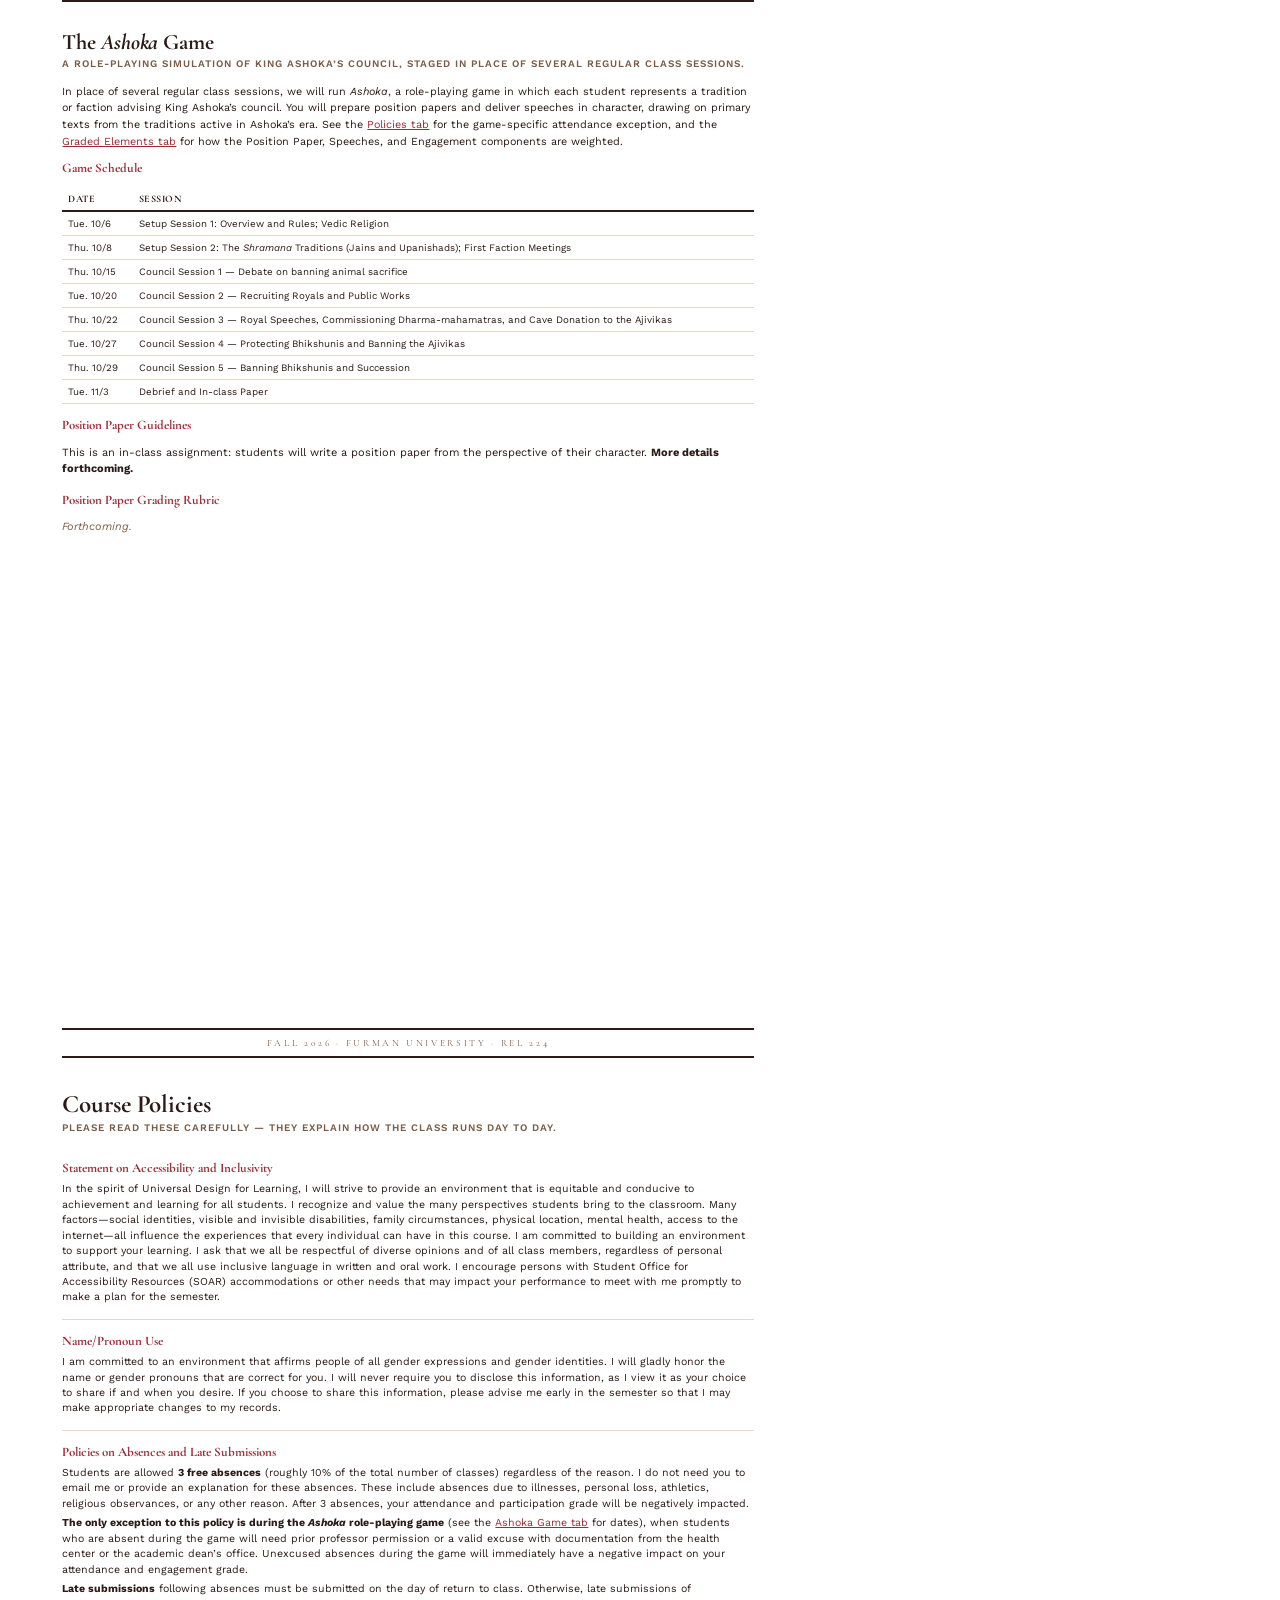
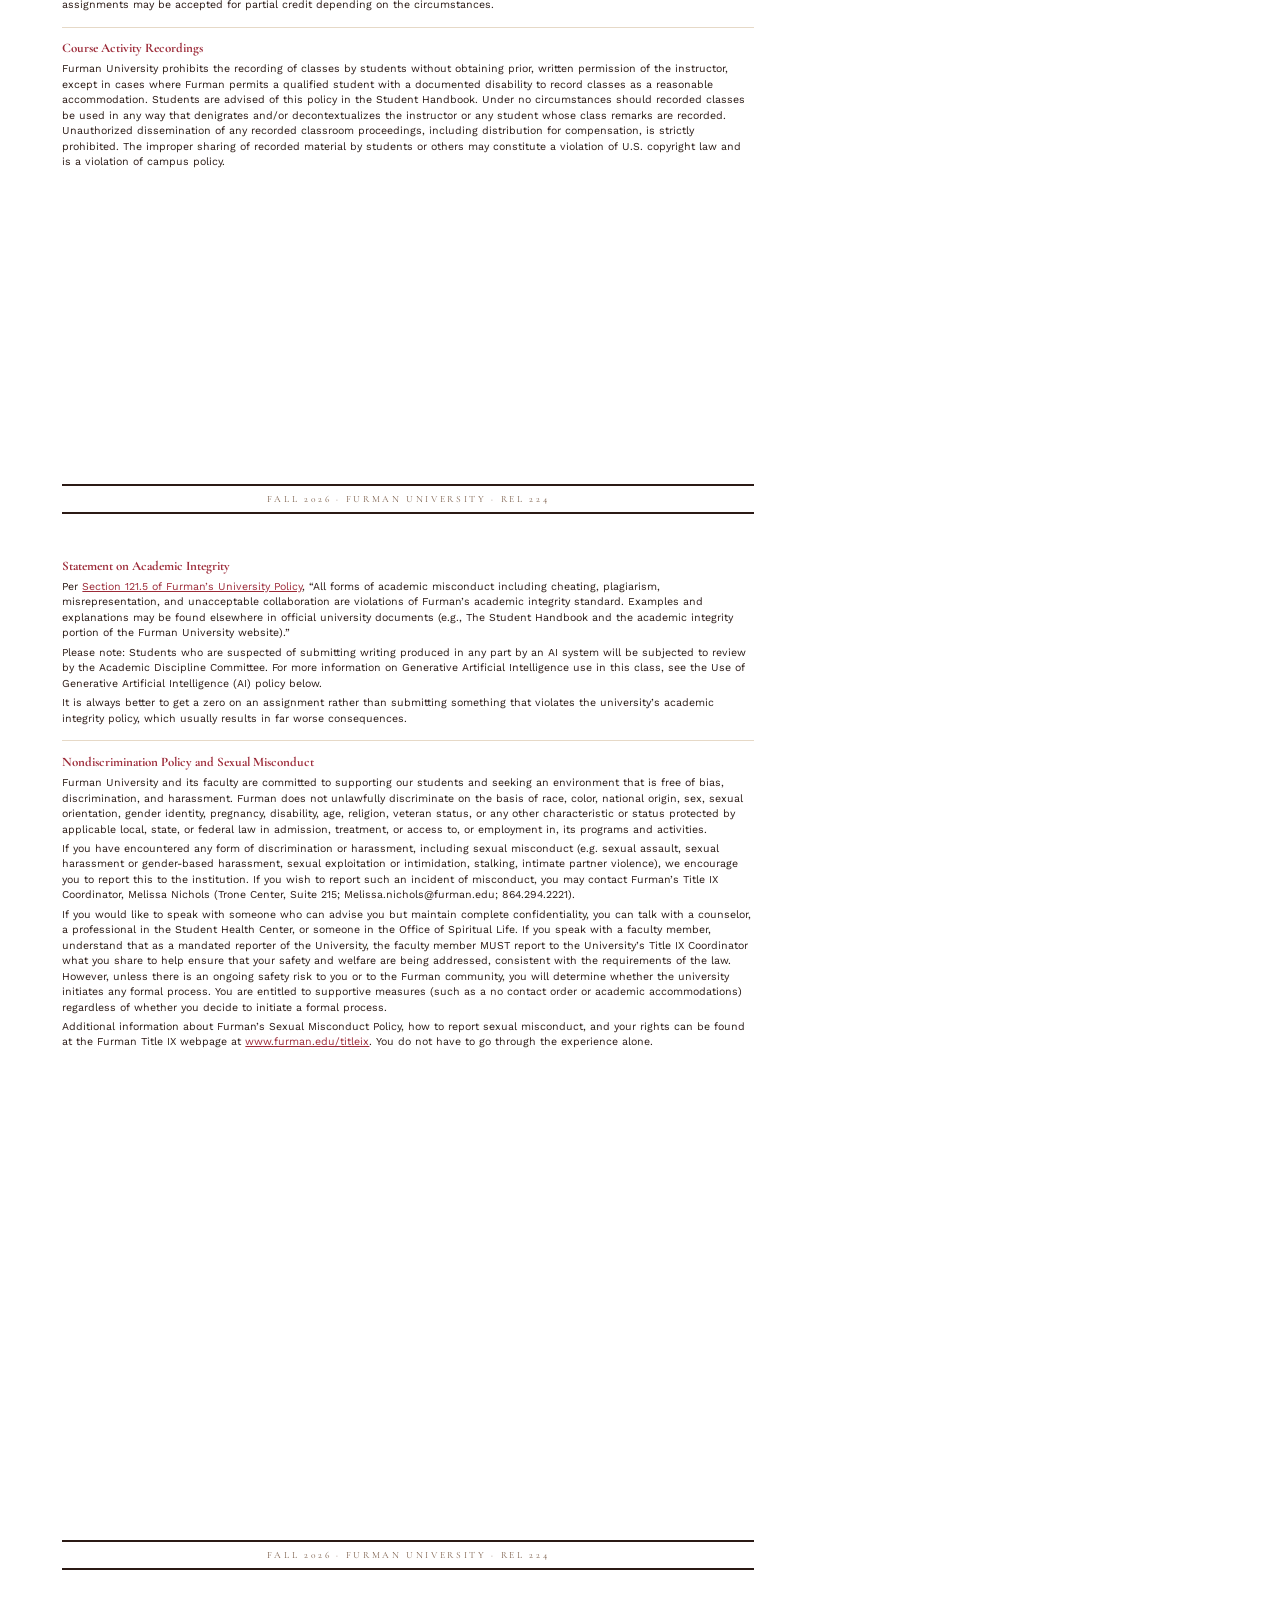
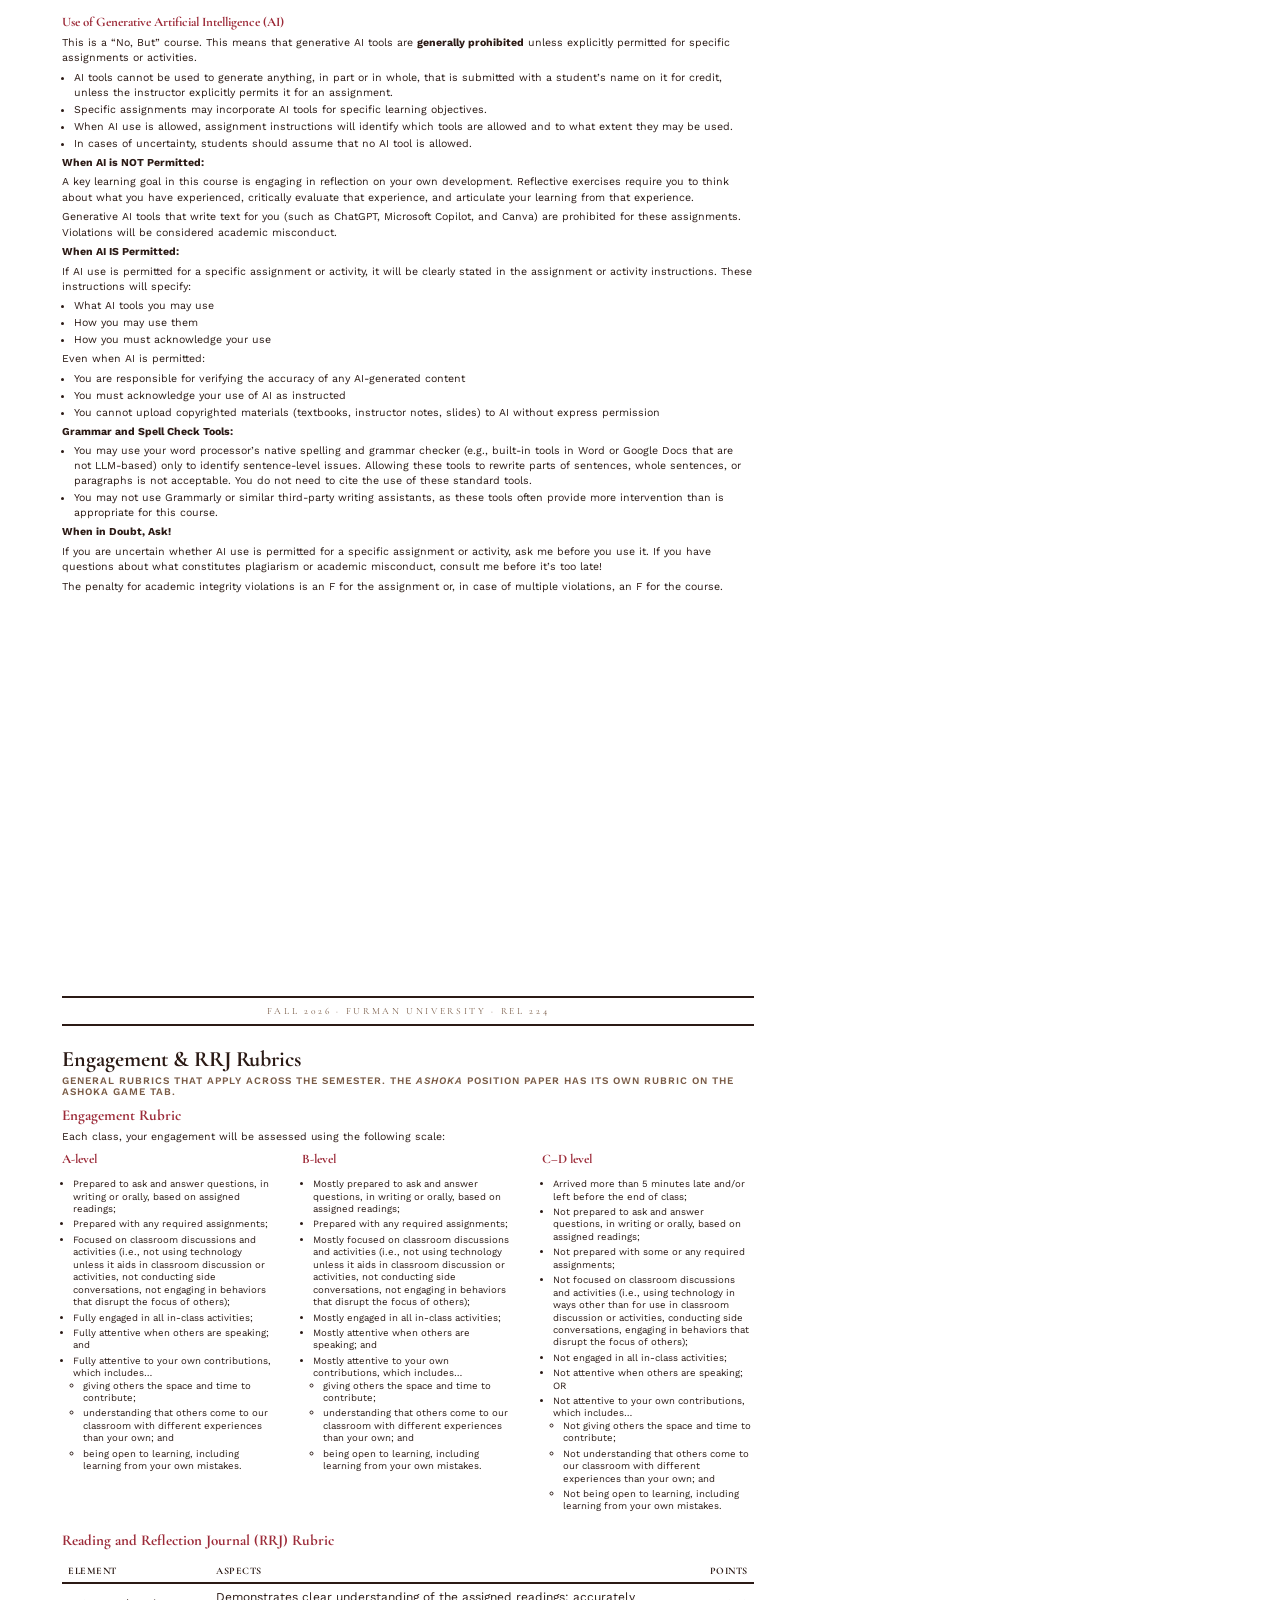
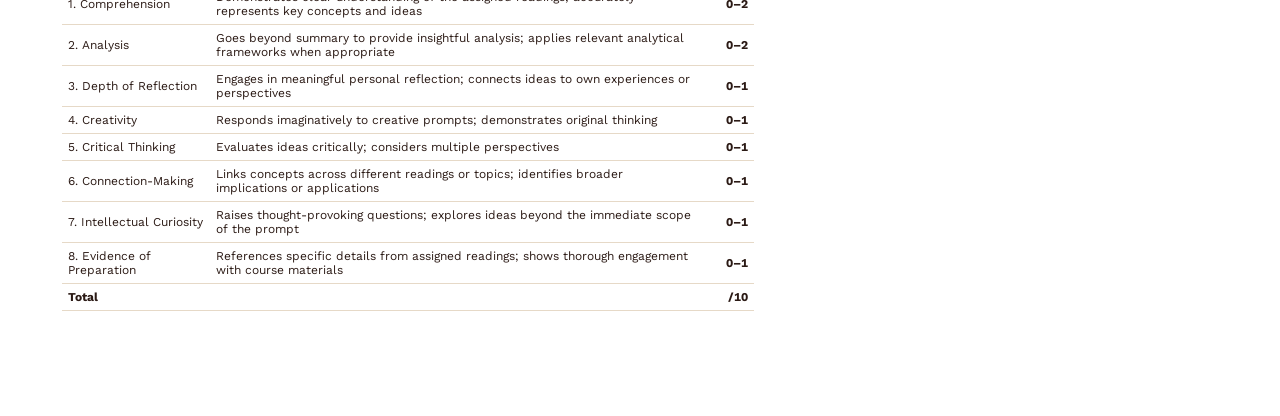
==== commit 59119134: "Remove Vedic scripture skim items from Tue 10/6 and Thu 10/8 readings Co-Authored-By: Claude Sonnet " ====
--- a/print-pdf/rel224-syllabus.html
+++ b/print-pdf/rel224-syllabus.html
@@ -177,8 +177,8 @@
 <tr><td class="num-col">10</td><td class="date-col">Thu. 9/24</td><td>The First Buddhist Women</td><td><ul><li>Read Strong, &ldquo;Teachings and Community&rdquo; (PDF on Moodle), p. 91&ndash;99</li><li>Read Lopez, &ldquo;Nuns Achieve Nirvana&rdquo;</li></ul></td><td><mark>RRJ 9</mark></td><td><mark>Midterm guidelines distributed</mark></td></tr>
 <tr><td class="num-col">11</td><td class="date-col">Tue. 9/29</td><td>The Buddha&rsquo;s Death</td><td>Read &ldquo;Buddha&rsquo;s Parinirvana&rdquo; (PDF on Moodle)</td><td><mark>RRJ 10</mark></td><td></td></tr>
 <tr><td class="num-col">12</td><td class="date-col">Thu. 10/1</td><td>Midterm</td><td><mark>Midterm exam</mark></td><td>&mdash;</td><td></td></tr>
-<tr><td class="num-col">13</td><td class="date-col">Tue. 10/6</td><td>Game &mdash; Setup Session 1: Overview and Rules; Vedic Religion</td><td><ul><li>Fill out Pre-game survey (link posted on Moodle)</li><li>Read p. 1&ndash;19 of the Ashoka game book prior to class tomorrow. You can stop at the end of the Brahmin Shramanas section at the top of page 19.</li><li>Skim <em>Rigveda</em> (On Sacrifice, p. 108&ndash;111), <em>Shatapatha Brahmana</em> (On Sacrifice, p. 112&ndash;116), <em>Apastamba Dharmasutra</em> (On Sacrifice p. 117, On Dharma p. 138&ndash;141, On Women p. 161&ndash;163)</li></ul></td><td><mark>RRJ 11&ndash;12</mark></td><td></td></tr>
-<tr><td class="num-col">14</td><td class="date-col">Thu. 10/8</td><td>Game &mdash; Setup Session 2: The <em>Shramana</em> Traditions (Jains and Upanishads); First Faction Meetings</td><td><ul><li>Read p. 19&ndash;35 of the Ashoka game book</li><li>Skim <em>Brihadaranyaka Upanishad</em> (On Sacrifice, On Dharma, On Women); <em>Chandogya Upanishad</em> (On Dharma); <em>Acaranga Sutra</em> (On Sacrifice, On Dharma, On Women) &mdash; take reading notes for use on the RRJ</li><li>Prepare to submit your RRJ for the first round of grading by starring your 3 strongest entries</li></ul></td><td><mark>RRJ 11&ndash;12</mark></td><td>Midterm exams handed back</td></tr>
+<tr><td class="num-col">13</td><td class="date-col">Tue. 10/6</td><td>Game &mdash; Setup Session 1: Overview and Rules; Vedic Religion</td><td><ul><li>Fill out Pre-game survey (link posted on Moodle)</li><li>Read p. 1&ndash;19 of the Ashoka game book prior to class tomorrow. You can stop at the end of the Brahmin Shramanas section at the top of page 19.</li></ul></td><td><mark>RRJ 11&ndash;12</mark></td><td></td></tr>
+<tr><td class="num-col">14</td><td class="date-col">Thu. 10/8</td><td>Game &mdash; Setup Session 2: The <em>Shramana</em> Traditions (Jains and Upanishads); First Faction Meetings</td><td><ul><li>Read p. 19&ndash;35 of the Ashoka game book</li><li>Prepare to submit your RRJ for the first round of grading by starring your 3 strongest entries</li></ul></td><td><mark>RRJ 11&ndash;12</mark></td><td>Midterm exams handed back</td></tr>
 <tr><td class="num-col">15</td><td class="date-col">Thu. 10/15</td><td>Game &mdash; Council Session 1</td><td><ul><li>Debate on banning animal sacrifice</li><li>Primary texts: On Sacrifice</li></ul></td><td><mark>RRJ 11&ndash;12</mark></td><td><mark>DUE: Submit RRJs 1&ndash;11 for Midterm Grading</mark><br>See Ashoka Game tab for full council schedule</td></tr>
 <tr><td class="num-col">16</td><td class="date-col">Tue. 10/20</td><td>Game &mdash; Council Session 2: Recruiting Royals and Public Works</td><td><ul><li>Debate between traditions and proposal for public works</li><li>Primary texts: On Dharma</li></ul></td><td><mark>RRJ 11&ndash;12</mark></td><td></td></tr></tbody></table></div>
 </div>
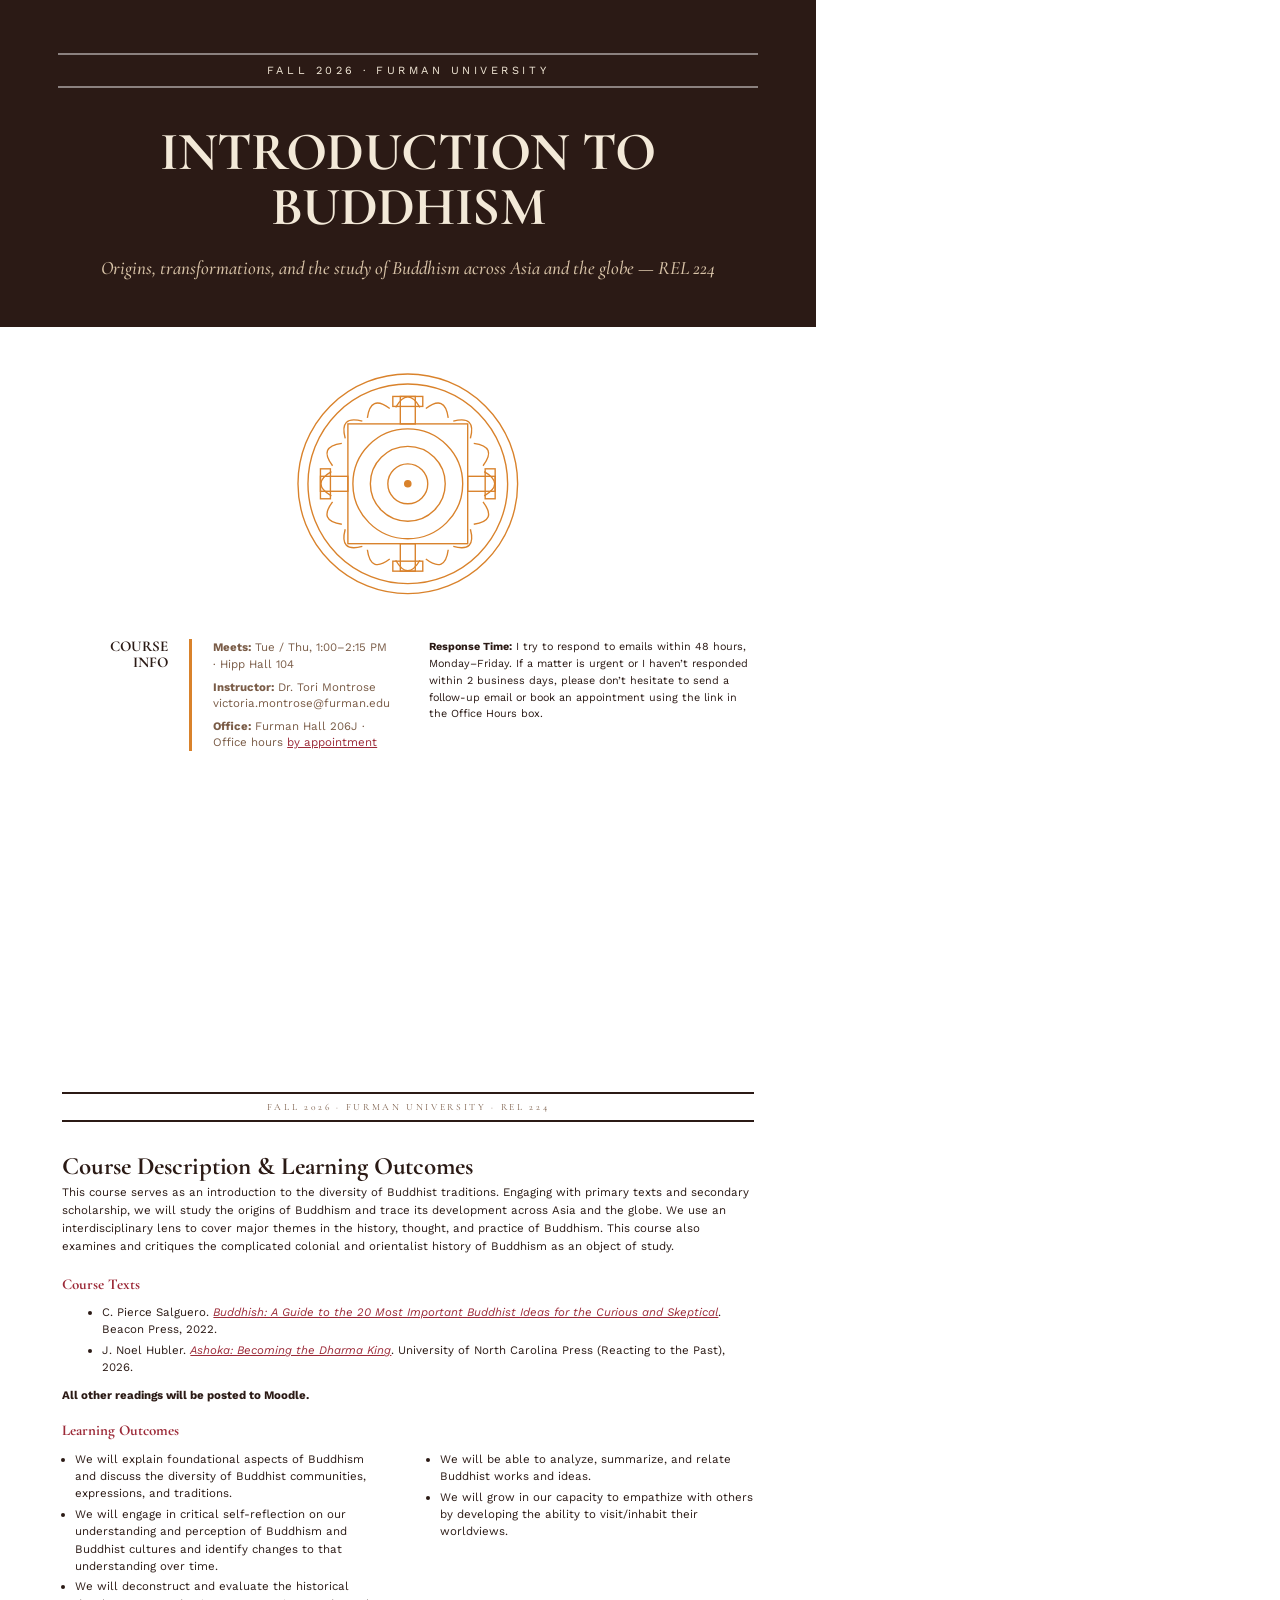
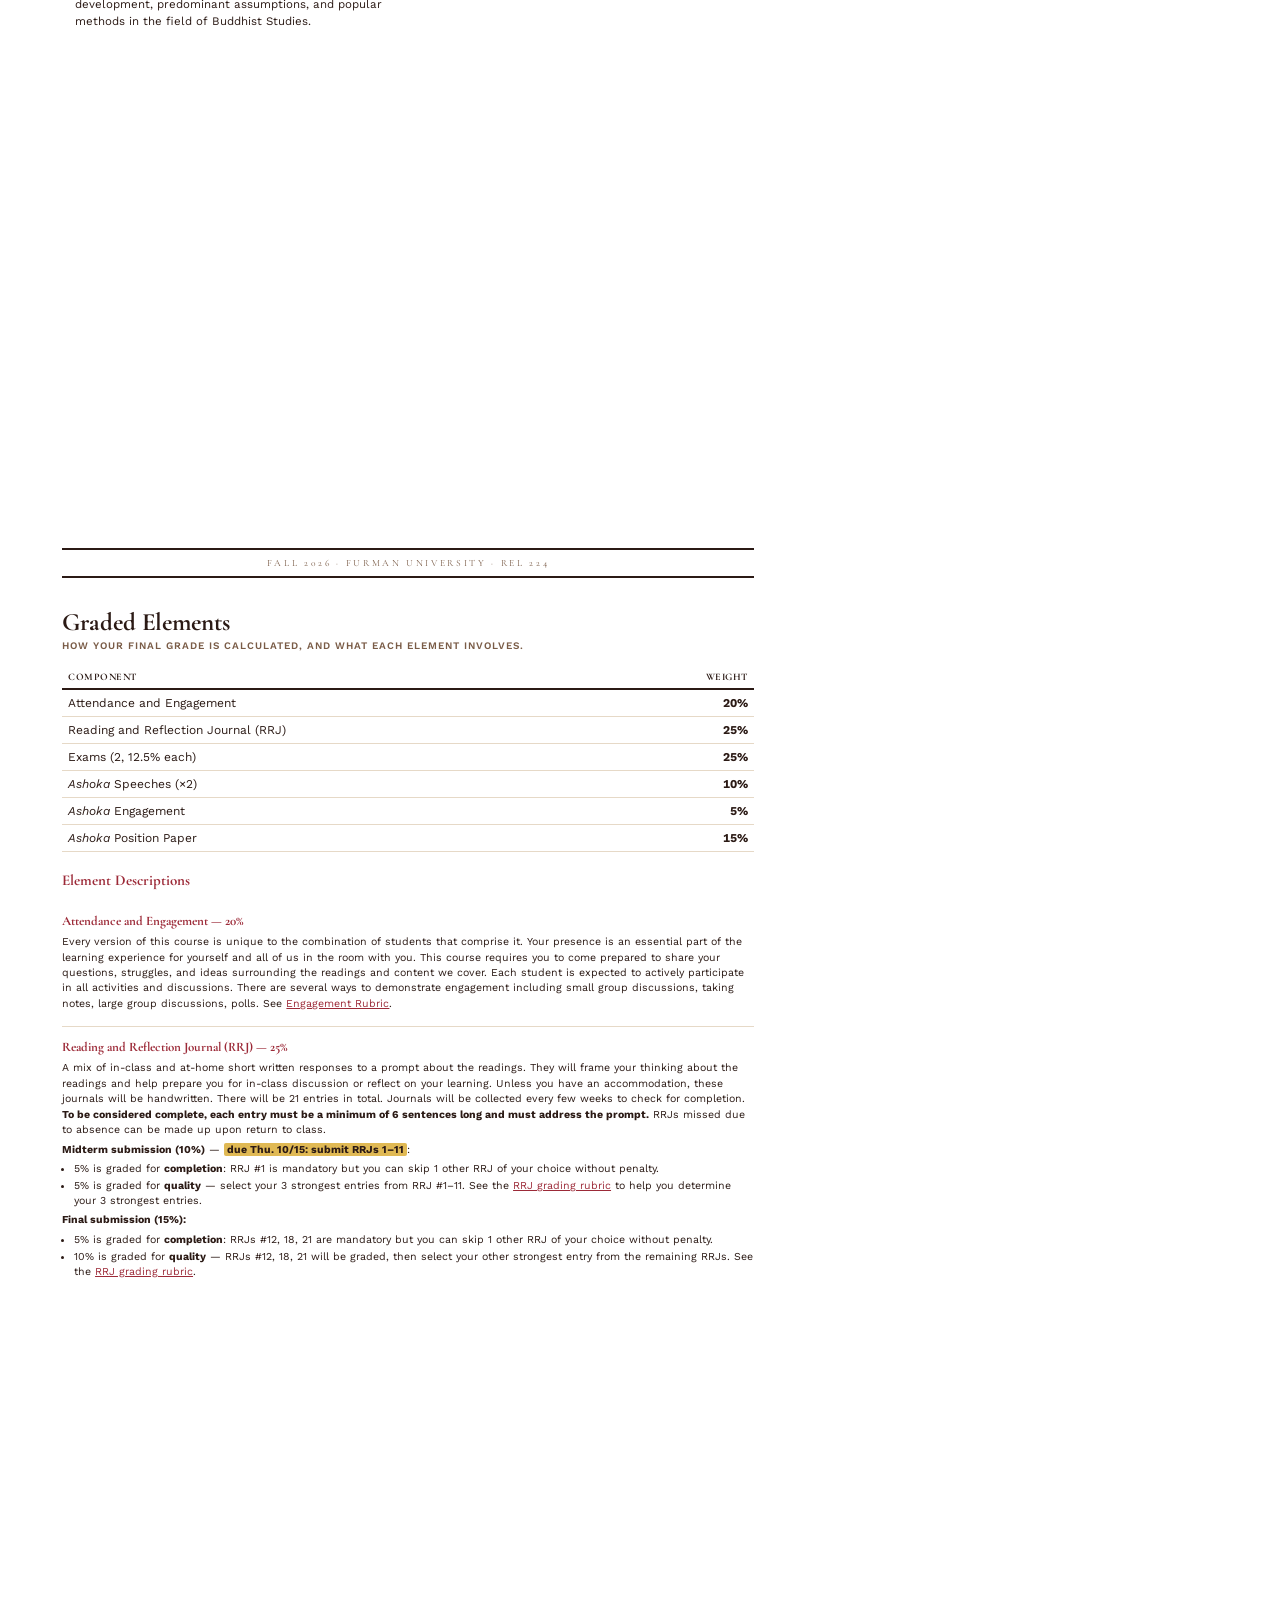
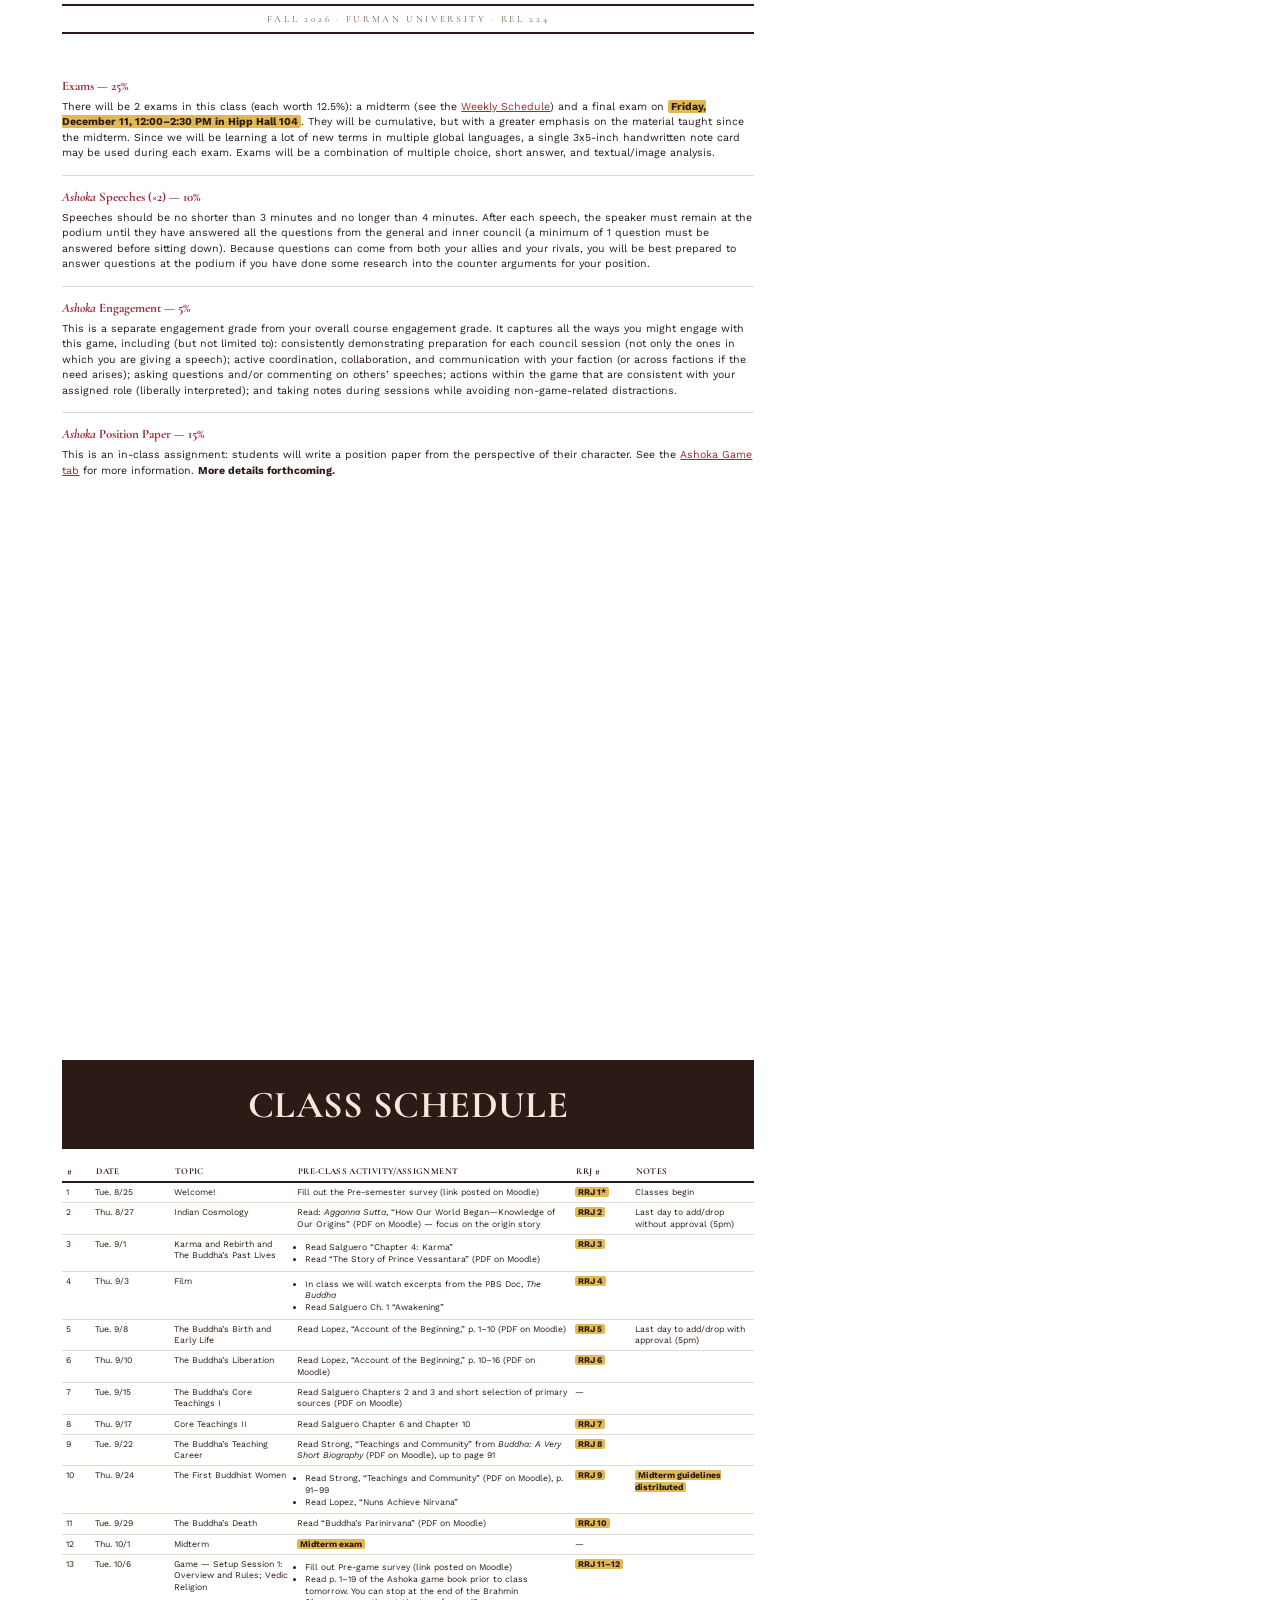
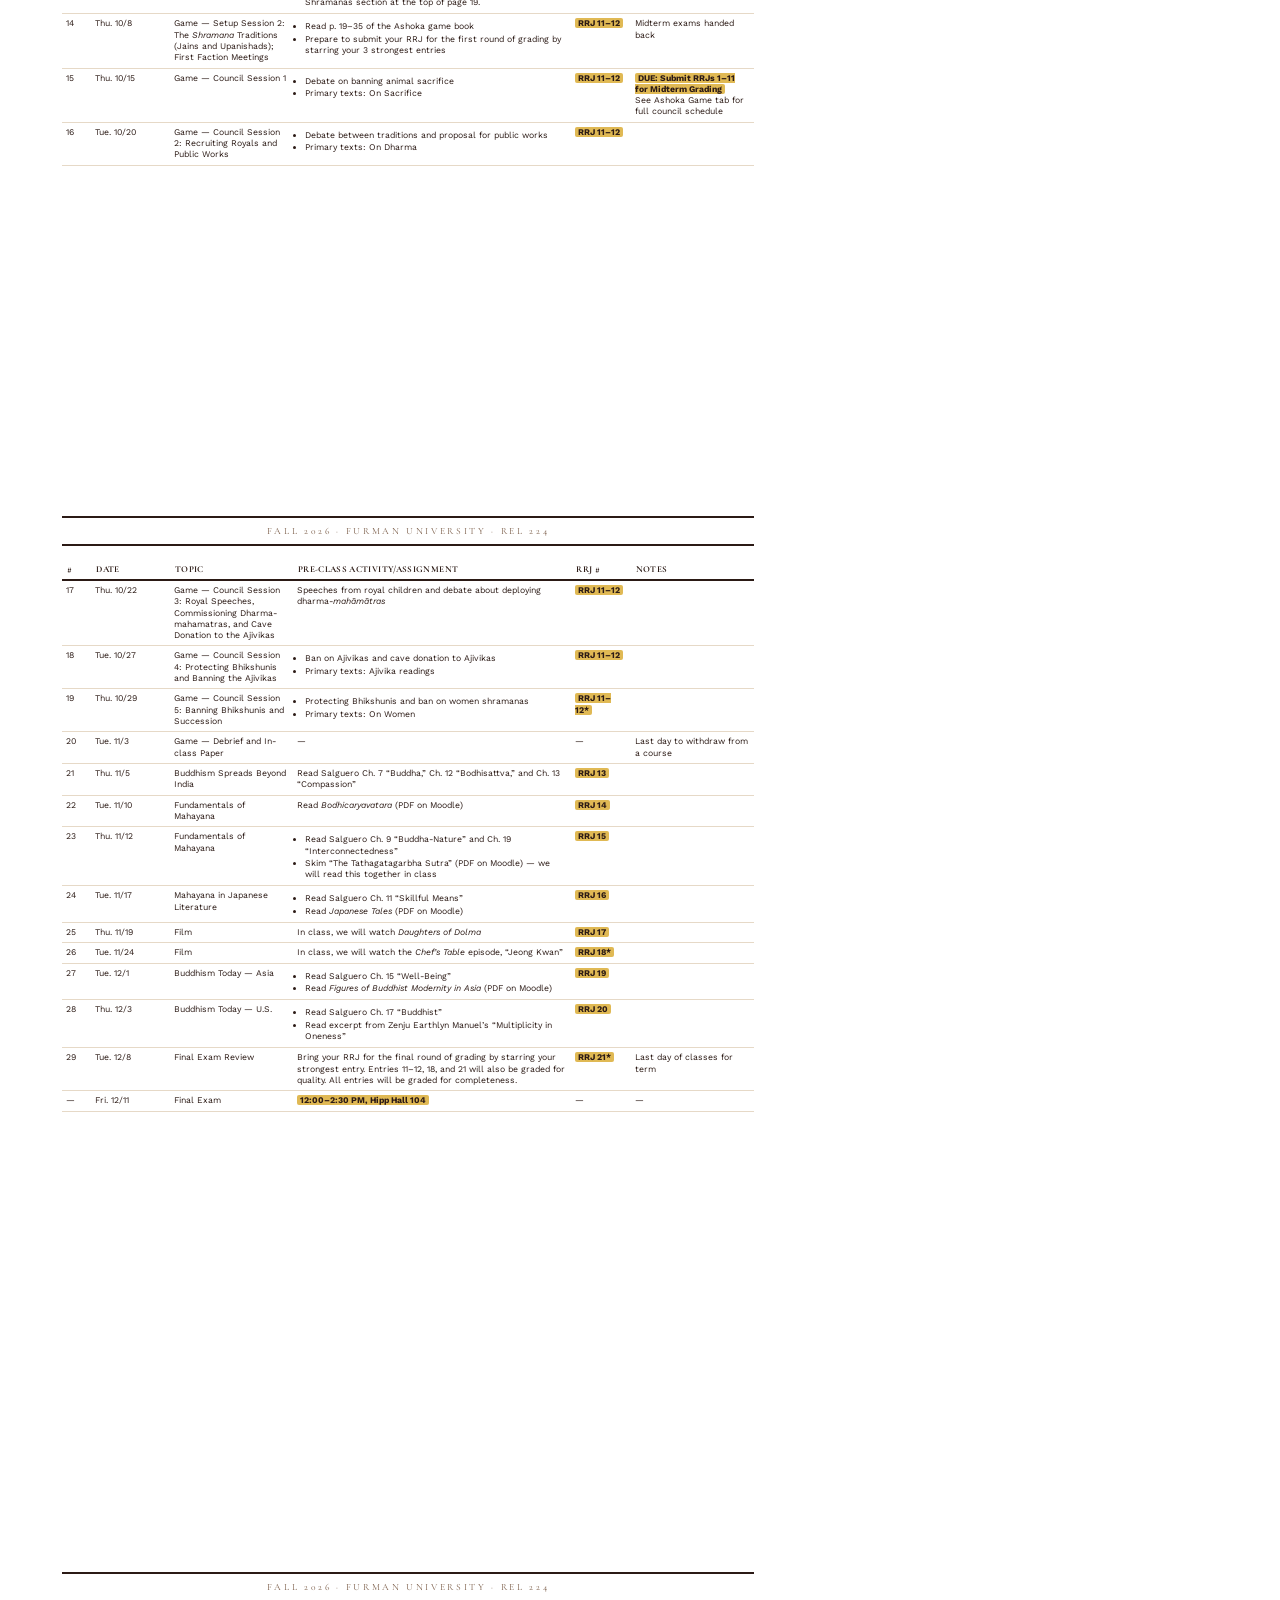
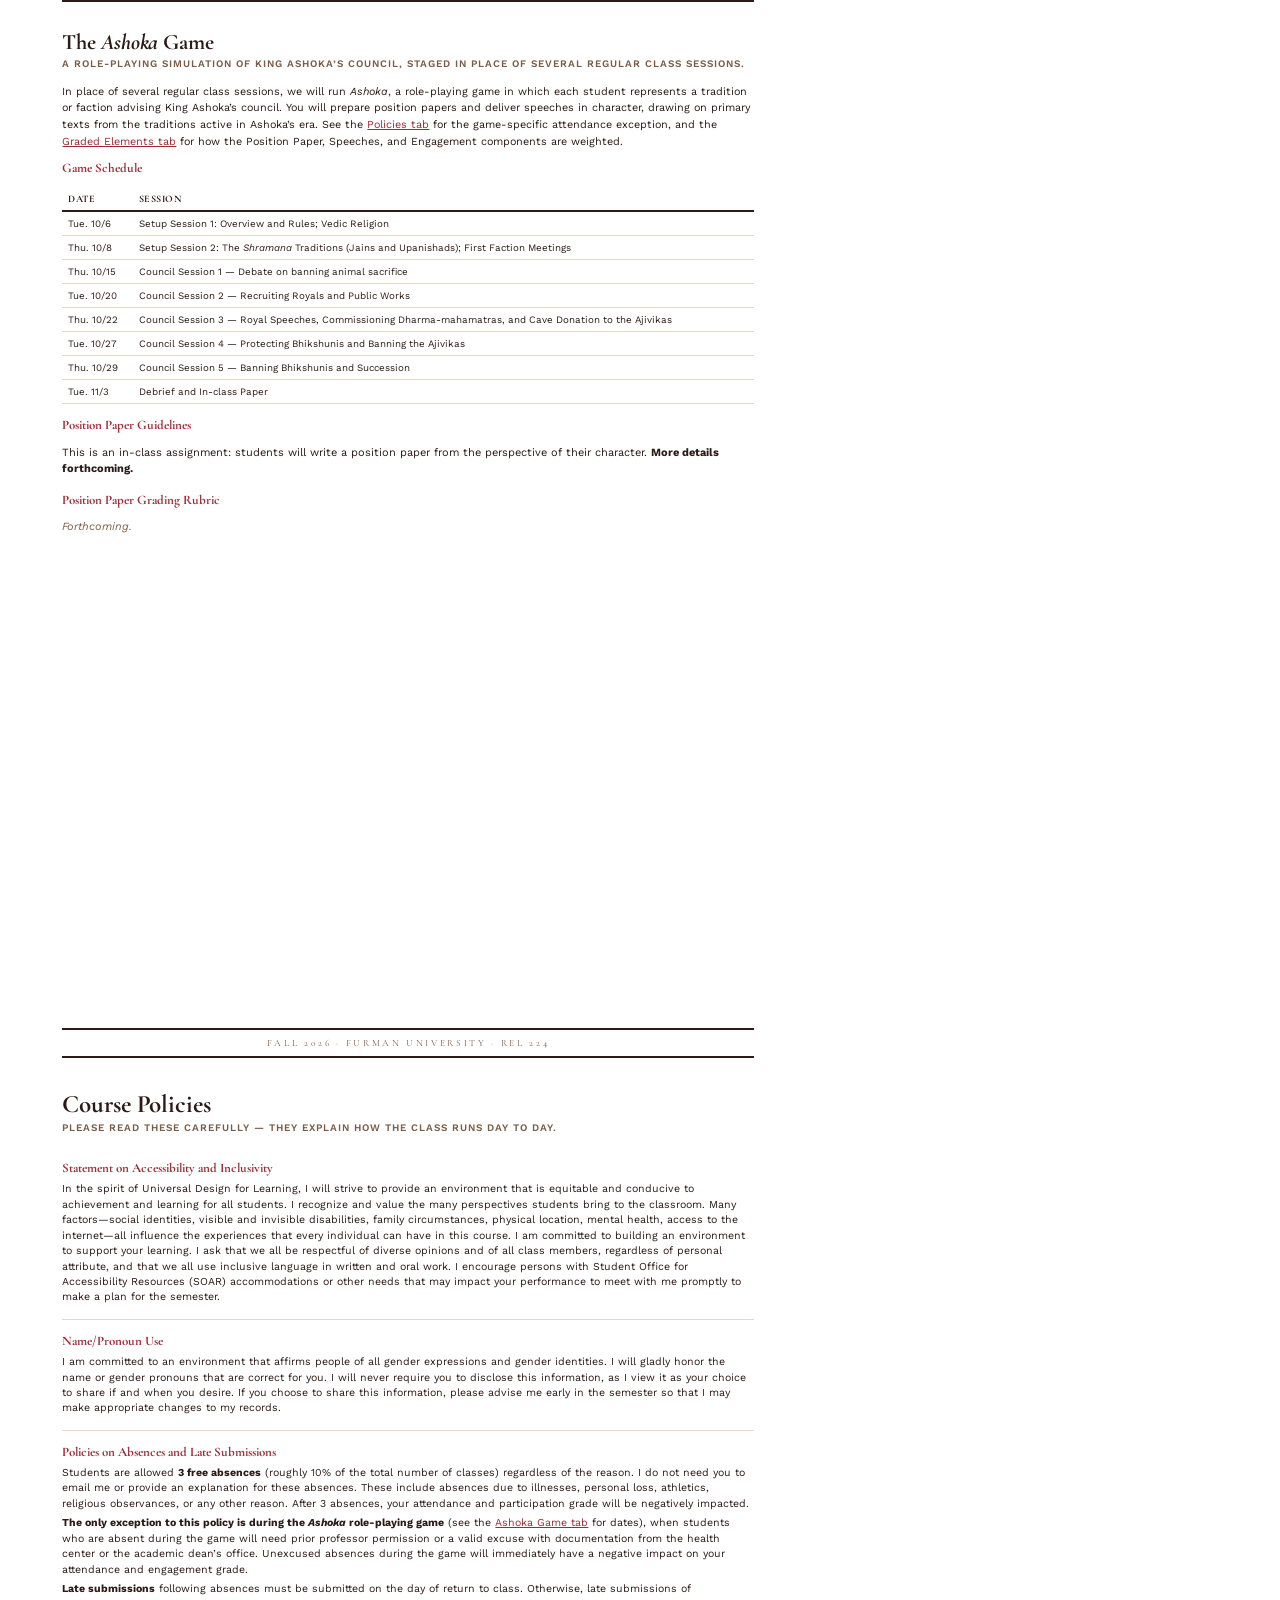
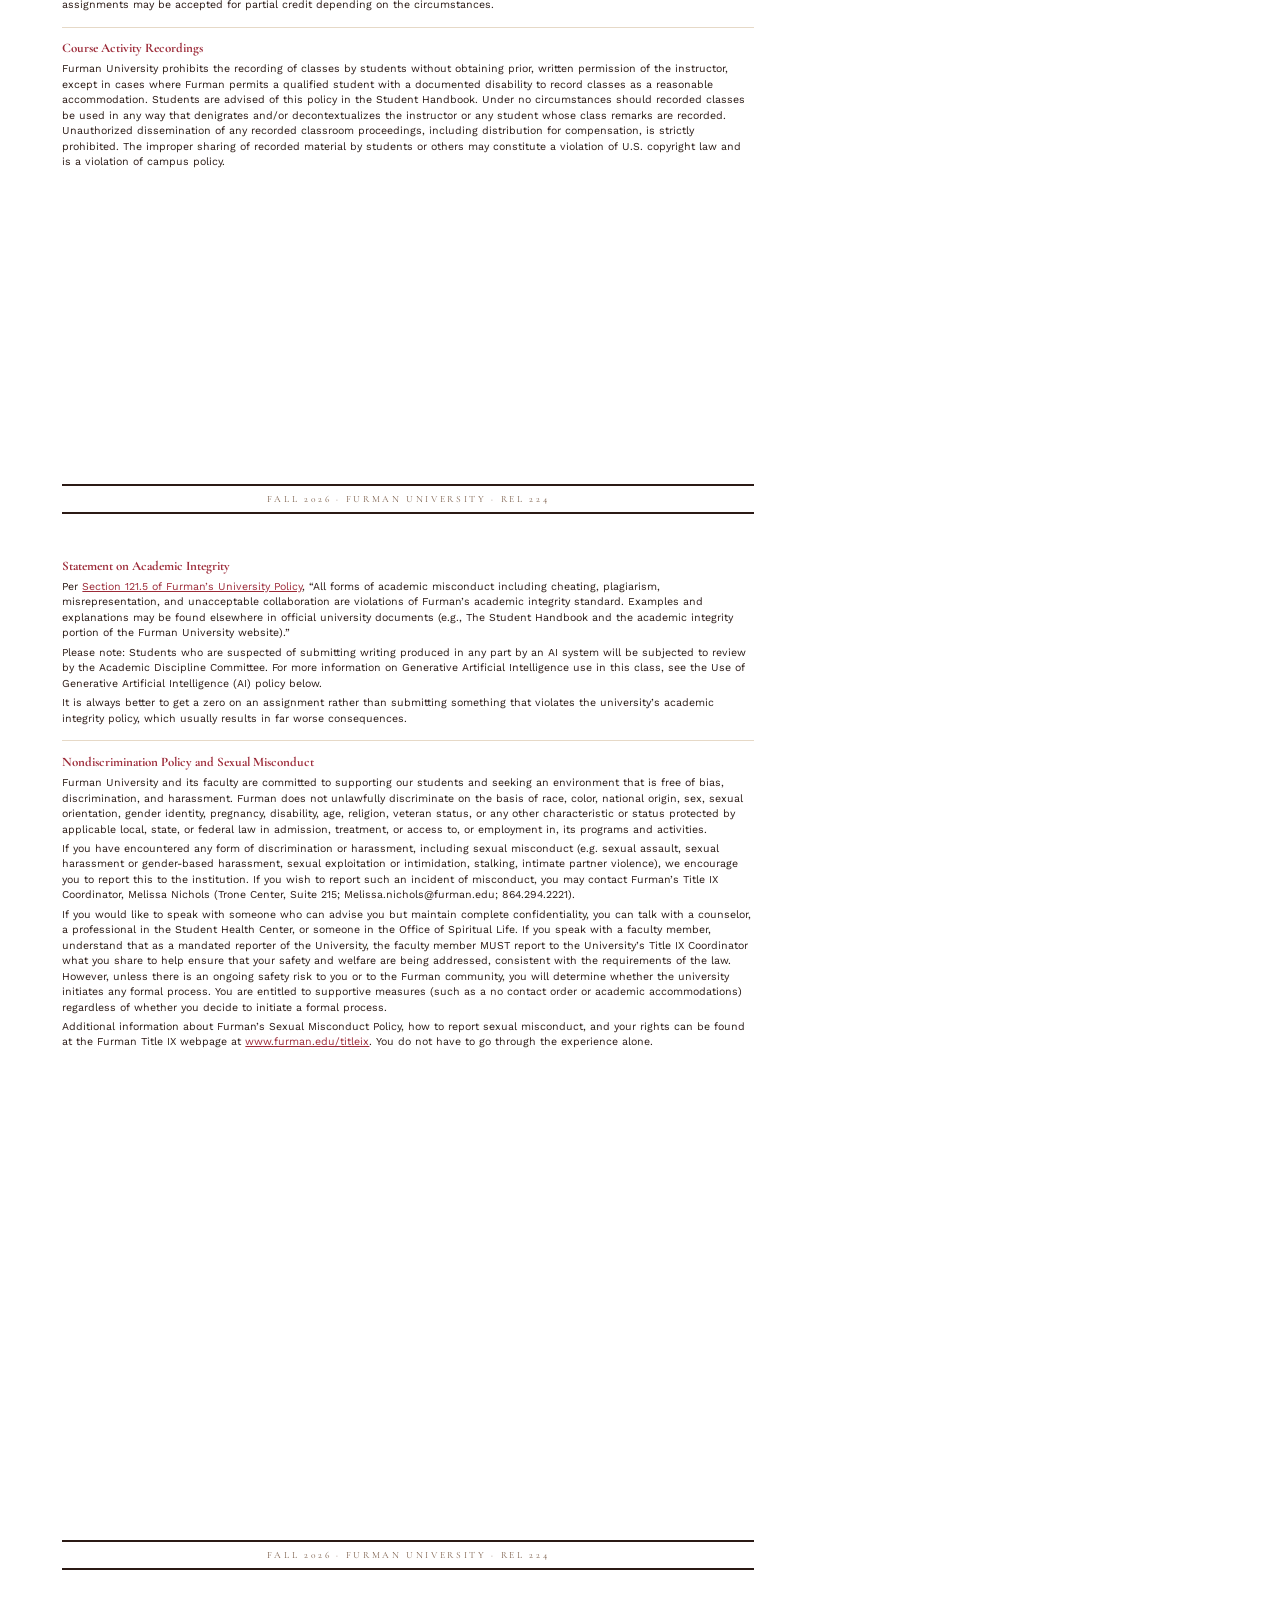
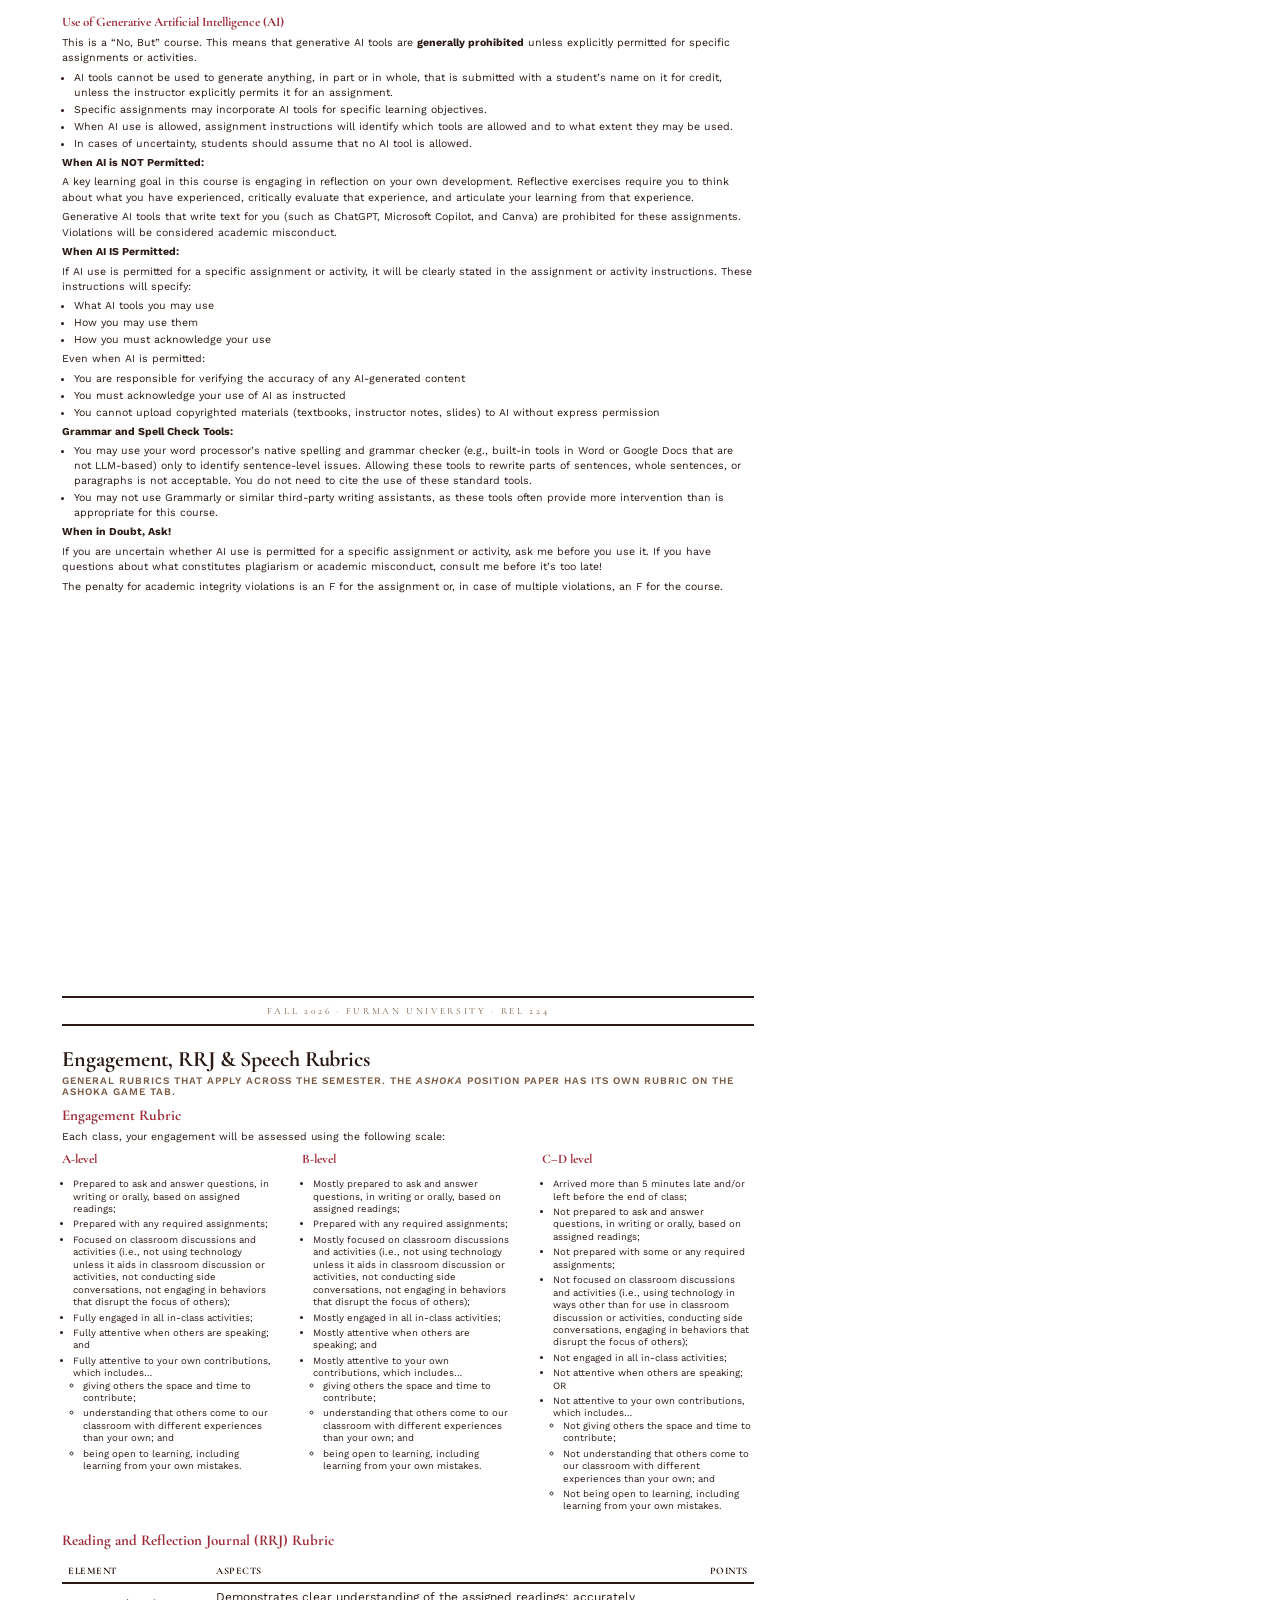
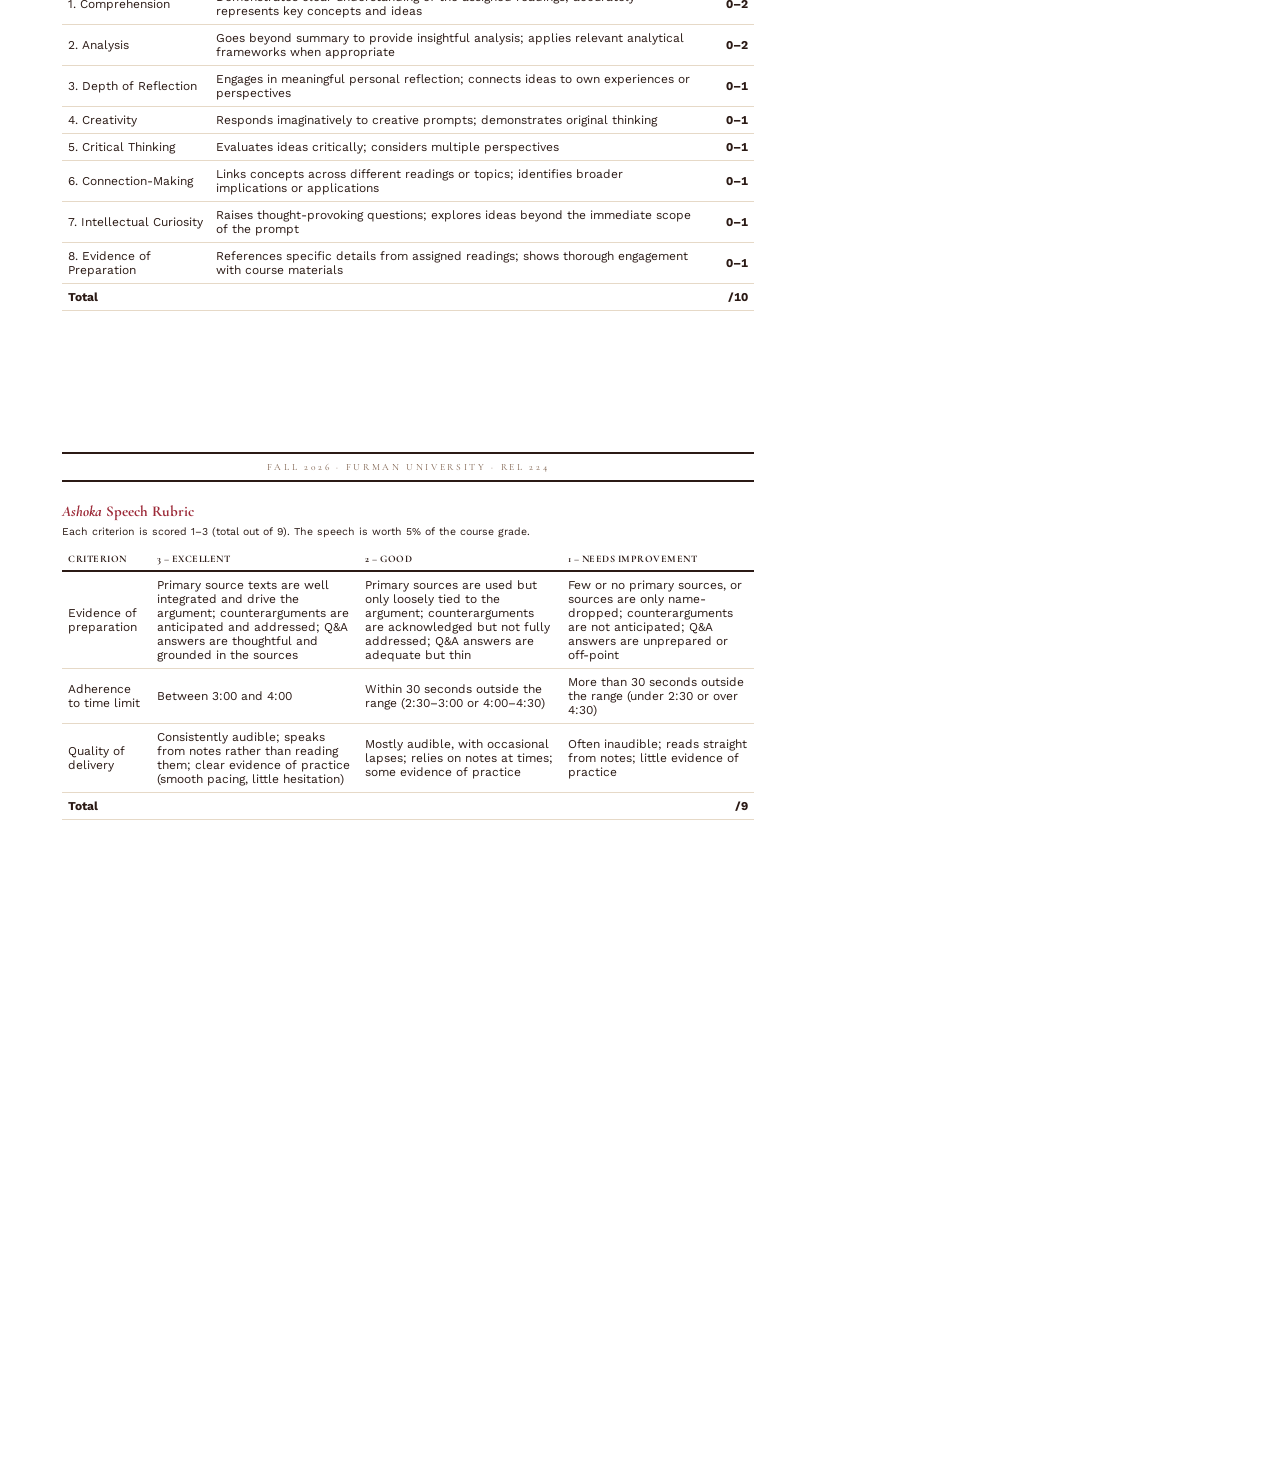
==== commit 548dd36a: "Revise Ashoka Speeches description and add Speech Rubric Replace the Ashoka Speeches graded-element " ====
--- a/print-pdf/rel224-syllabus.html
+++ b/print-pdf/rel224-syllabus.html
@@ -156,7 +156,7 @@
   <div class="runhead">Fall 2026 &middot; Furman University &middot; REL 224</div>
   <div class="pad" style="margin-top:0.32in;">
     <div class="item"><h4>Exams &mdash; 25%</h4><div class="prose"><p>There will be 2 exams in this class (each worth 12.5%): a midterm (see the <a href="#schedule">Weekly Schedule</a>) and a final exam on <mark>Friday, December 11, 12:00&ndash;2:30 PM in Hipp Hall 104</mark>. They will be cumulative, but with a greater emphasis on the material taught since the midterm. Since we will be learning a lot of new terms in multiple global languages, a single 3x5-inch handwritten note card may be used during each exam. Exams will be a combination of multiple choice, short answer, and textual/image analysis.</p></div></div>
-    <div class="item"><h4><em>Ashoka</em> Speeches (&times;2) &mdash; 10%</h4><div class="prose"><p>Based on your position paper, you will give 2 short in-class speeches taking the position assigned to your role in the <em>Ashoka</em> game. Since the content of your speeches should largely match the content of your position paper, this part of the grade primarily assesses the quality of your delivery and adherence to the allotted time.</p></div></div>
+    <div class="item"><h4><em>Ashoka</em> Speeches (&times;2) &mdash; 10%</h4><div class="prose"><p>Speeches should be no shorter than 3 minutes and no longer than 4 minutes. After each speech, the speaker must remain at the podium until they have answered all the questions from the general and inner council (a minimum of 1 question must be answered before sitting down). Because questions can come from both your allies and your rivals, you will be best prepared to answer questions at the podium if you have done some research into the counter arguments for your position.</p></div></div>
     <div class="item"><h4><em>Ashoka</em> Engagement &mdash; 5%</h4><div class="prose"><p>This is a separate engagement grade from your overall course engagement grade. It captures all the ways you might engage with this game, including (but not limited to): consistently demonstrating preparation for each council session (not only the ones in which you are giving a speech); active coordination, collaboration, and communication with your faction (or across factions if the need arises); asking questions and/or commenting on others&rsquo; speeches; actions within the game that are consistent with your assigned role (liberally interpreted); and taking notes during sessions while avoiding non-game-related distractions.</p></div></div>
     <div class="item"><h4><em>Ashoka</em> Position Paper &mdash; 15%</h4><div class="prose"><p>This is an in-class assignment: students will write a position paper from the perspective of their character. See the <a href="#ashoka">Ashoka Game tab</a> for more information. <strong>More details forthcoming.</strong></p></div></div>
   </div>
@@ -270,7 +270,7 @@
 <div class="page">
   <div class="runhead">Fall 2026 &middot; Furman University &middot; REL 224</div>
   <div class="pad" style="margin-top:0.2in;">
-    <div class="sec-title" id="rubrics" style="font-size:22px;">Engagement &amp; RRJ Rubrics</div>
+    <div class="sec-title" id="rubrics" style="font-size:22px;">Engagement, RRJ &amp; Speech Rubrics</div>
     <div class="sec-kicker" style="margin-bottom:0.1in;">General rubrics that apply across the semester. The <em>Ashoka</em> Position Paper has its own rubric on the Ashoka Game tab.</div>
     <h4 class="block-title" style="margin-bottom:0.06in;">Engagement Rubric</h4>
     <p class="prose" style="font-size:10.5px; margin:0 0 0.08in;">Each class, your engagement will be assessed using the following scale:</p>
@@ -346,4 +346,22 @@
     </table>
   </div>
 </div>
+
+
+<div class="page">
+  <div class="runhead">Fall 2026 &middot; Furman University &middot; REL 224</div>
+  <div class="pad" style="margin-top:0.2in;">
+    <h4 class="block-title" style="margin-bottom:0.06in;" id="speech-rubric"><em>Ashoka</em> Speech Rubric</h4>
+    <p class="prose" style="font-size:10.5px; margin:0 0 0.08in;">Each criterion is scored 1&ndash;3 (total out of 9). The speech is worth 5% of the course grade.</p>
+    <table class="weights">
+      <thead><tr><th>Criterion</th><th>3 &ndash; Excellent</th><th>2 &ndash; Good</th><th>1 &ndash; Needs Improvement</th></tr></thead>
+      <tbody>
+        <tr><td>Evidence of preparation</td><td>Primary source texts are well integrated and drive the argument; counterarguments are anticipated and addressed; Q&amp;A answers are thoughtful and grounded in the sources</td><td>Primary sources are used but only loosely tied to the argument; counterarguments are acknowledged but not fully addressed; Q&amp;A answers are adequate but thin</td><td>Few or no primary sources, or sources are only name-dropped; counterarguments are not anticipated; Q&amp;A answers are unprepared or off-point</td></tr>
+        <tr><td>Adherence to time limit</td><td>Between 3:00 and 4:00</td><td>Within 30 seconds outside the range (2:30&ndash;3:00 or 4:00&ndash;4:30)</td><td>More than 30 seconds outside the range (under 2:30 or over 4:30)</td></tr>
+        <tr><td>Quality of delivery</td><td>Consistently audible; speaks from notes rather than reading them; clear evidence of practice (smooth pacing, little hesitation)</td><td>Mostly audible, with occasional lapses; relies on notes at times; some evidence of practice</td><td>Often inaudible; reads straight from notes; little evidence of practice</td></tr>
+        <tr><td><strong>Total</strong></td><td></td><td></td><td class="num"><strong>/9</strong></td></tr>
+      </tbody>
+    </table>
+  </div>
+</div>
 </body></html>
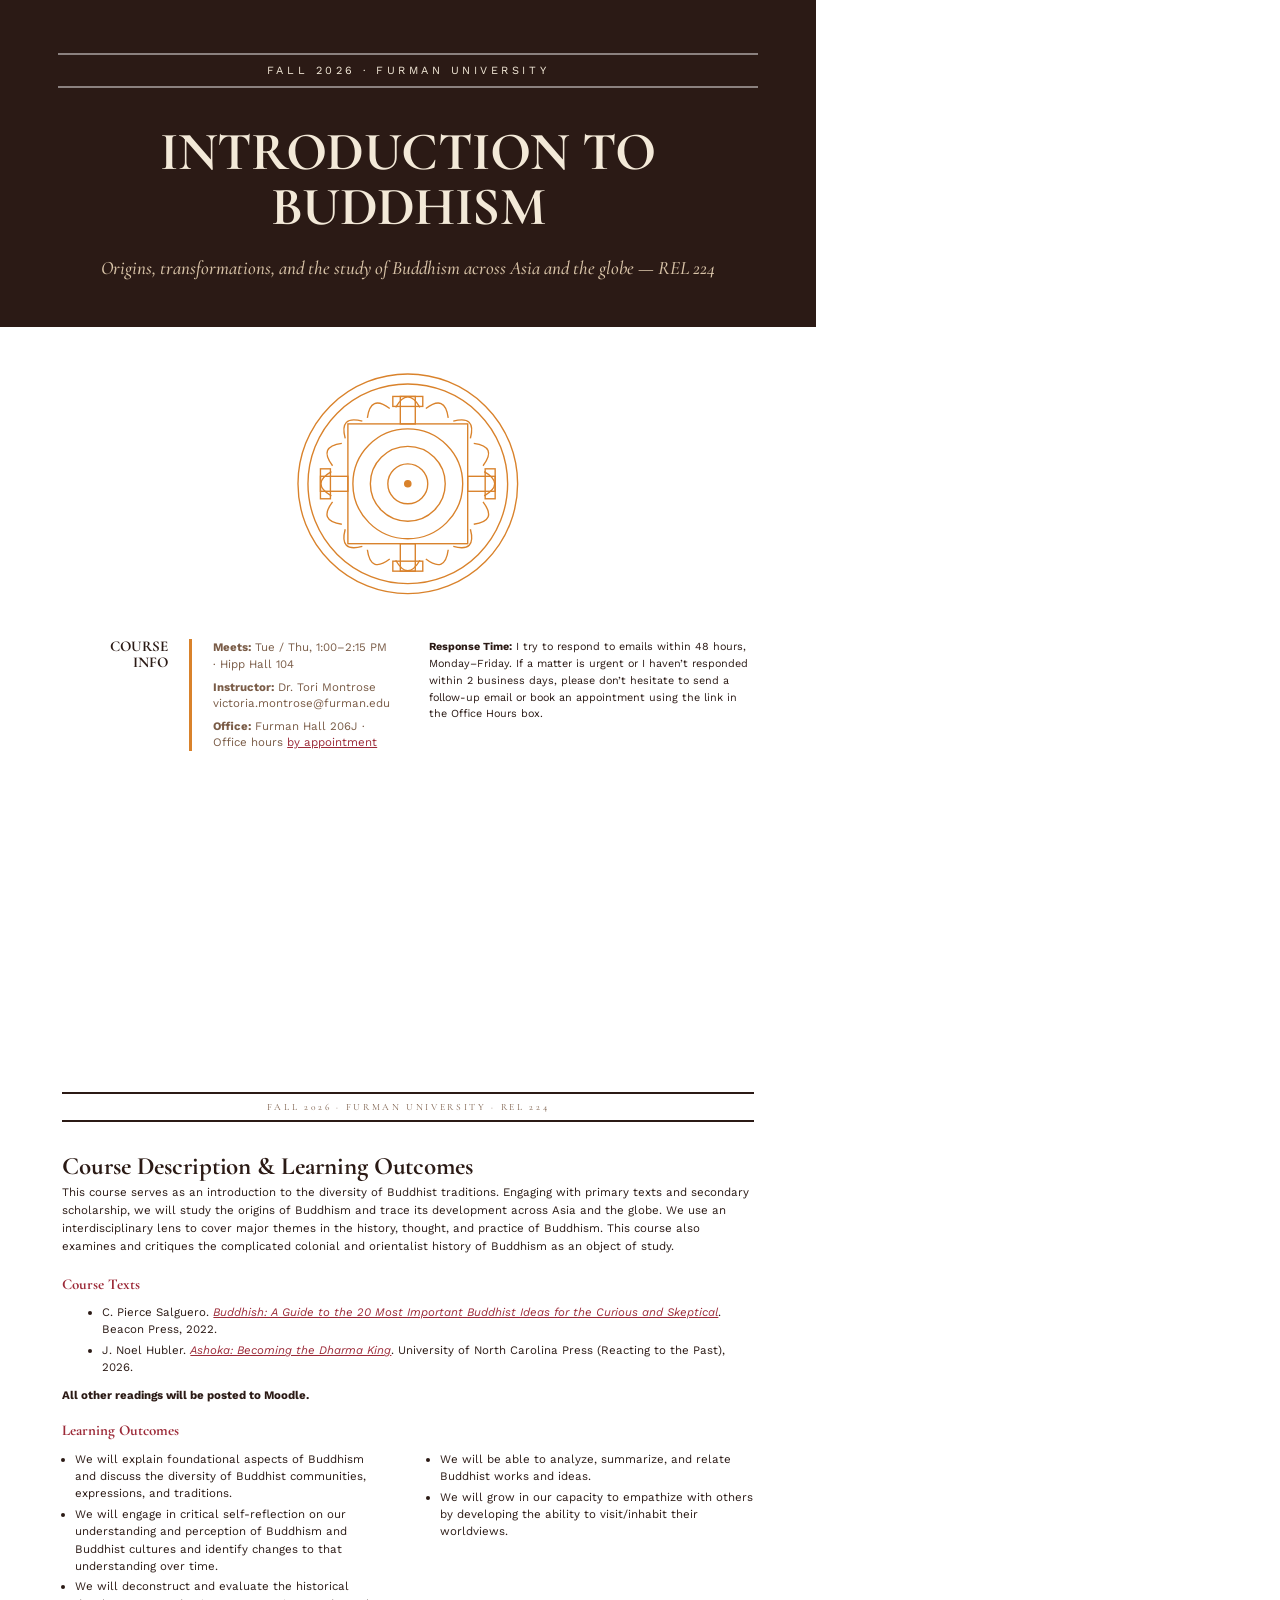
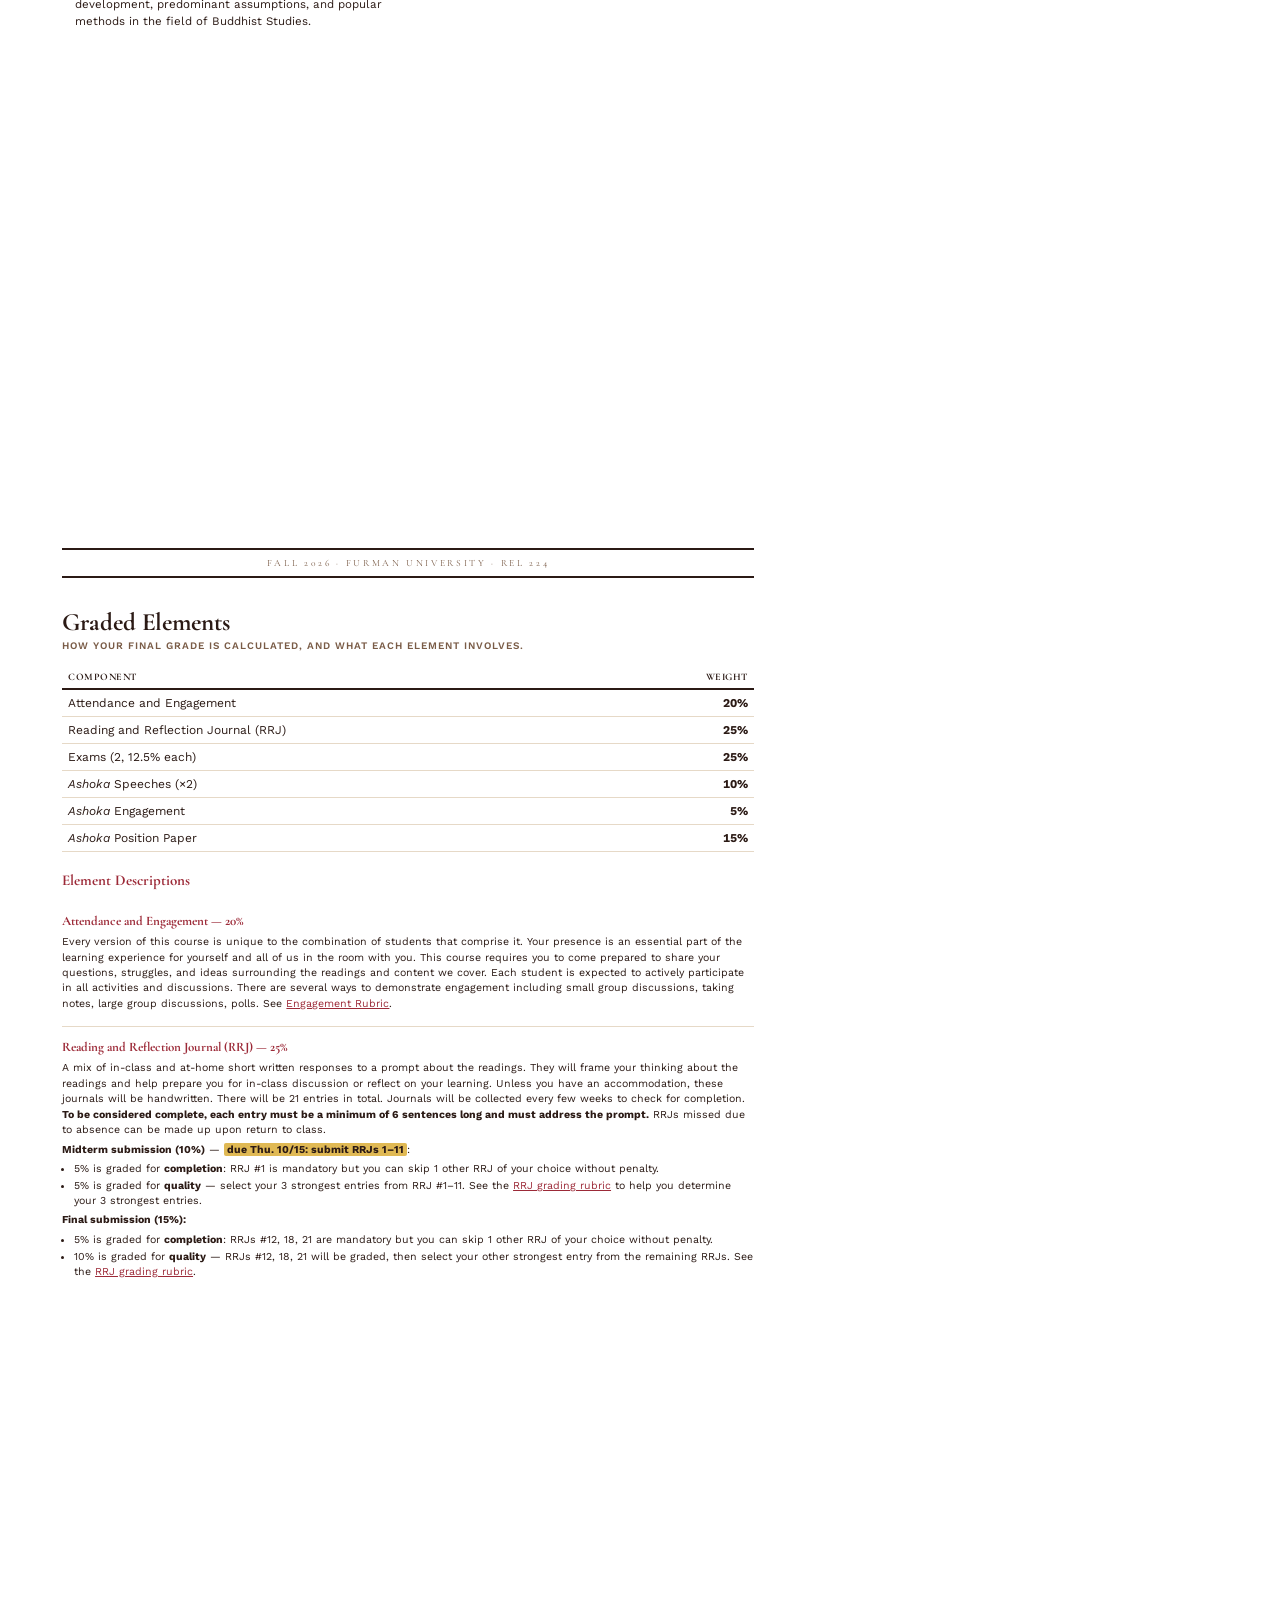
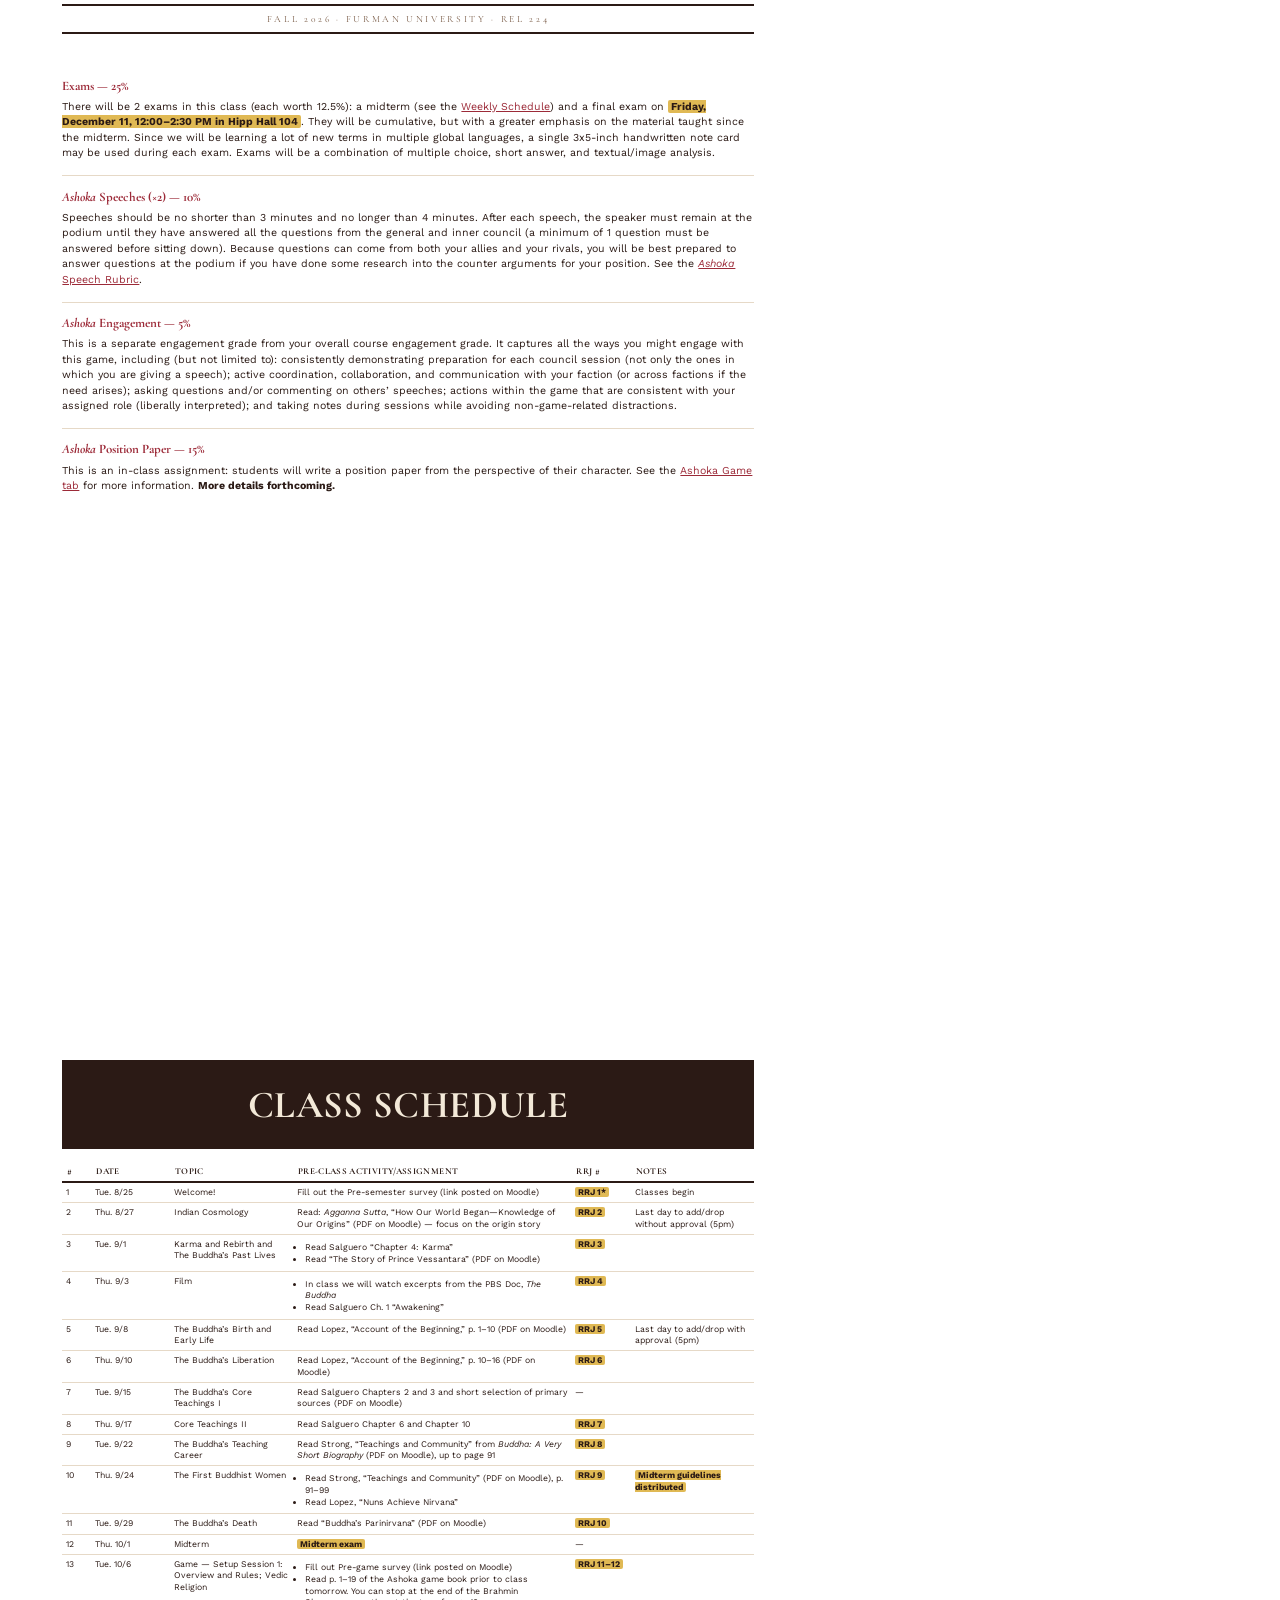
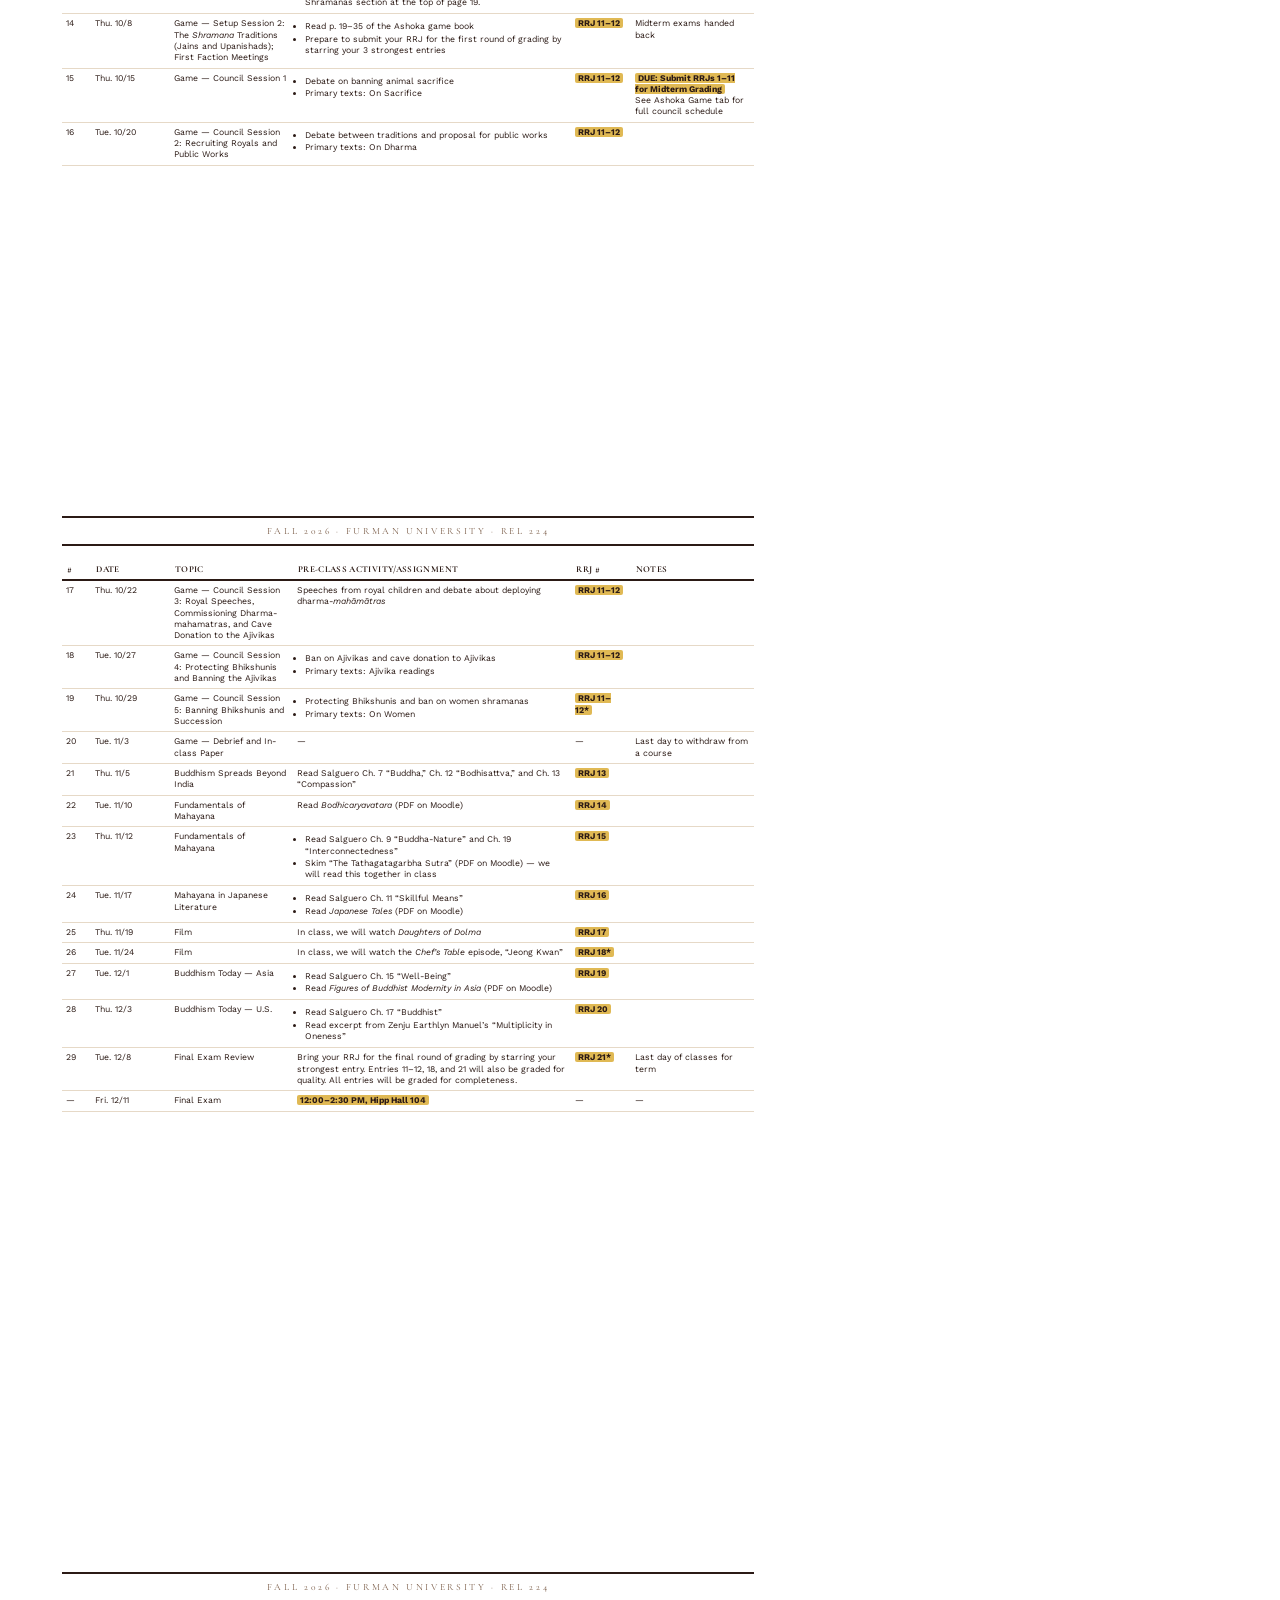
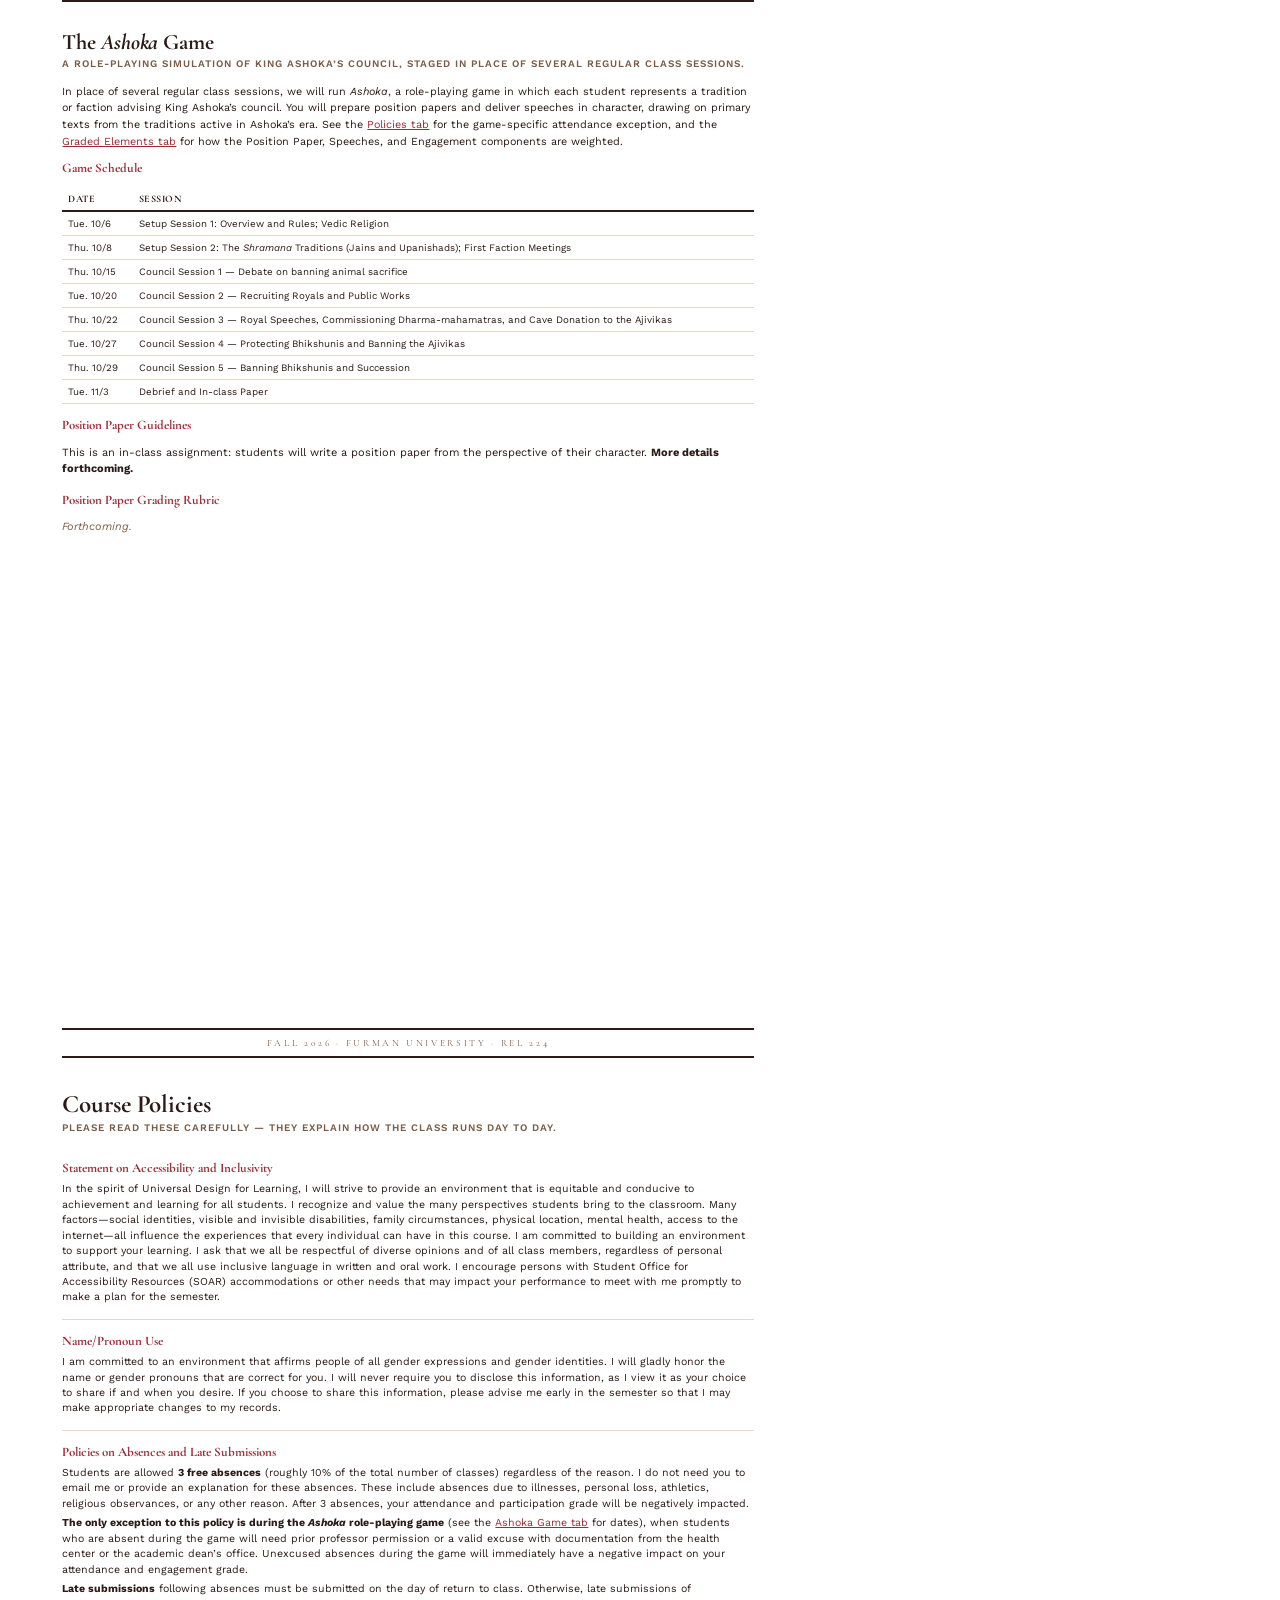
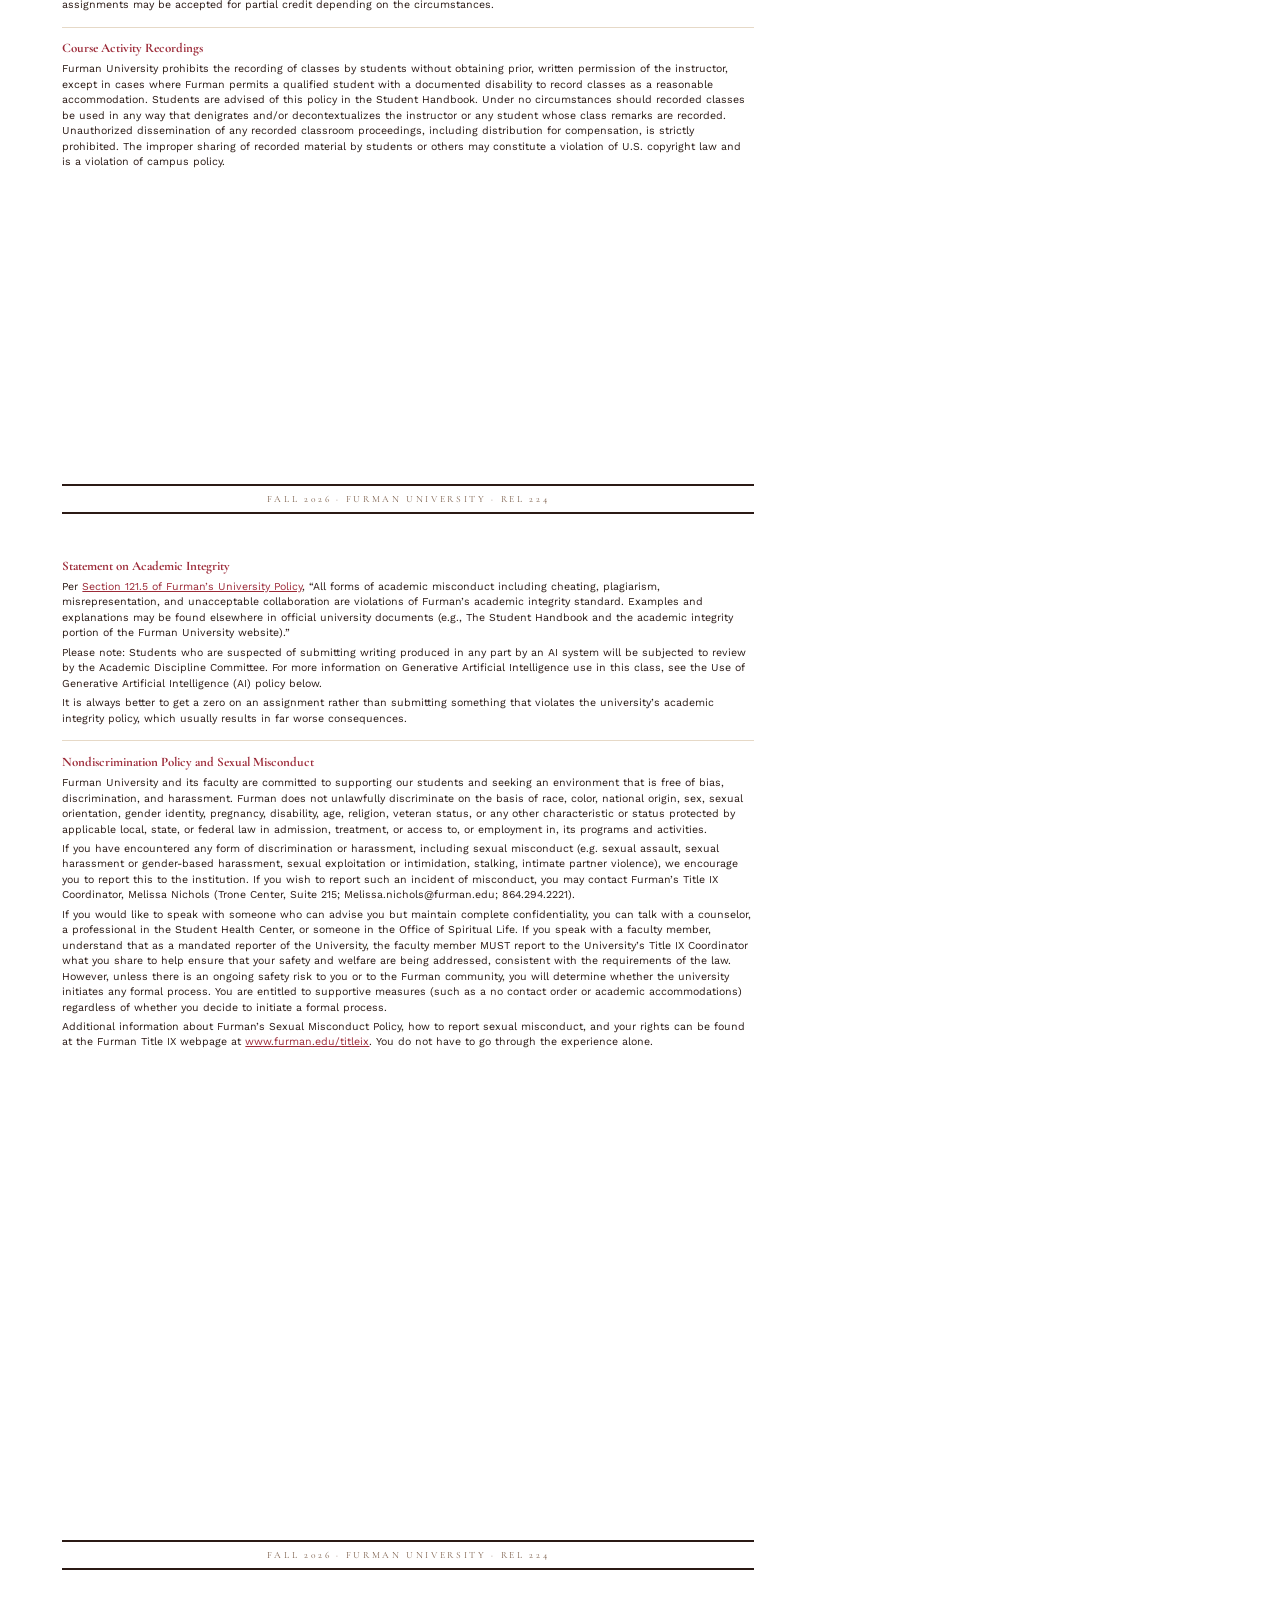
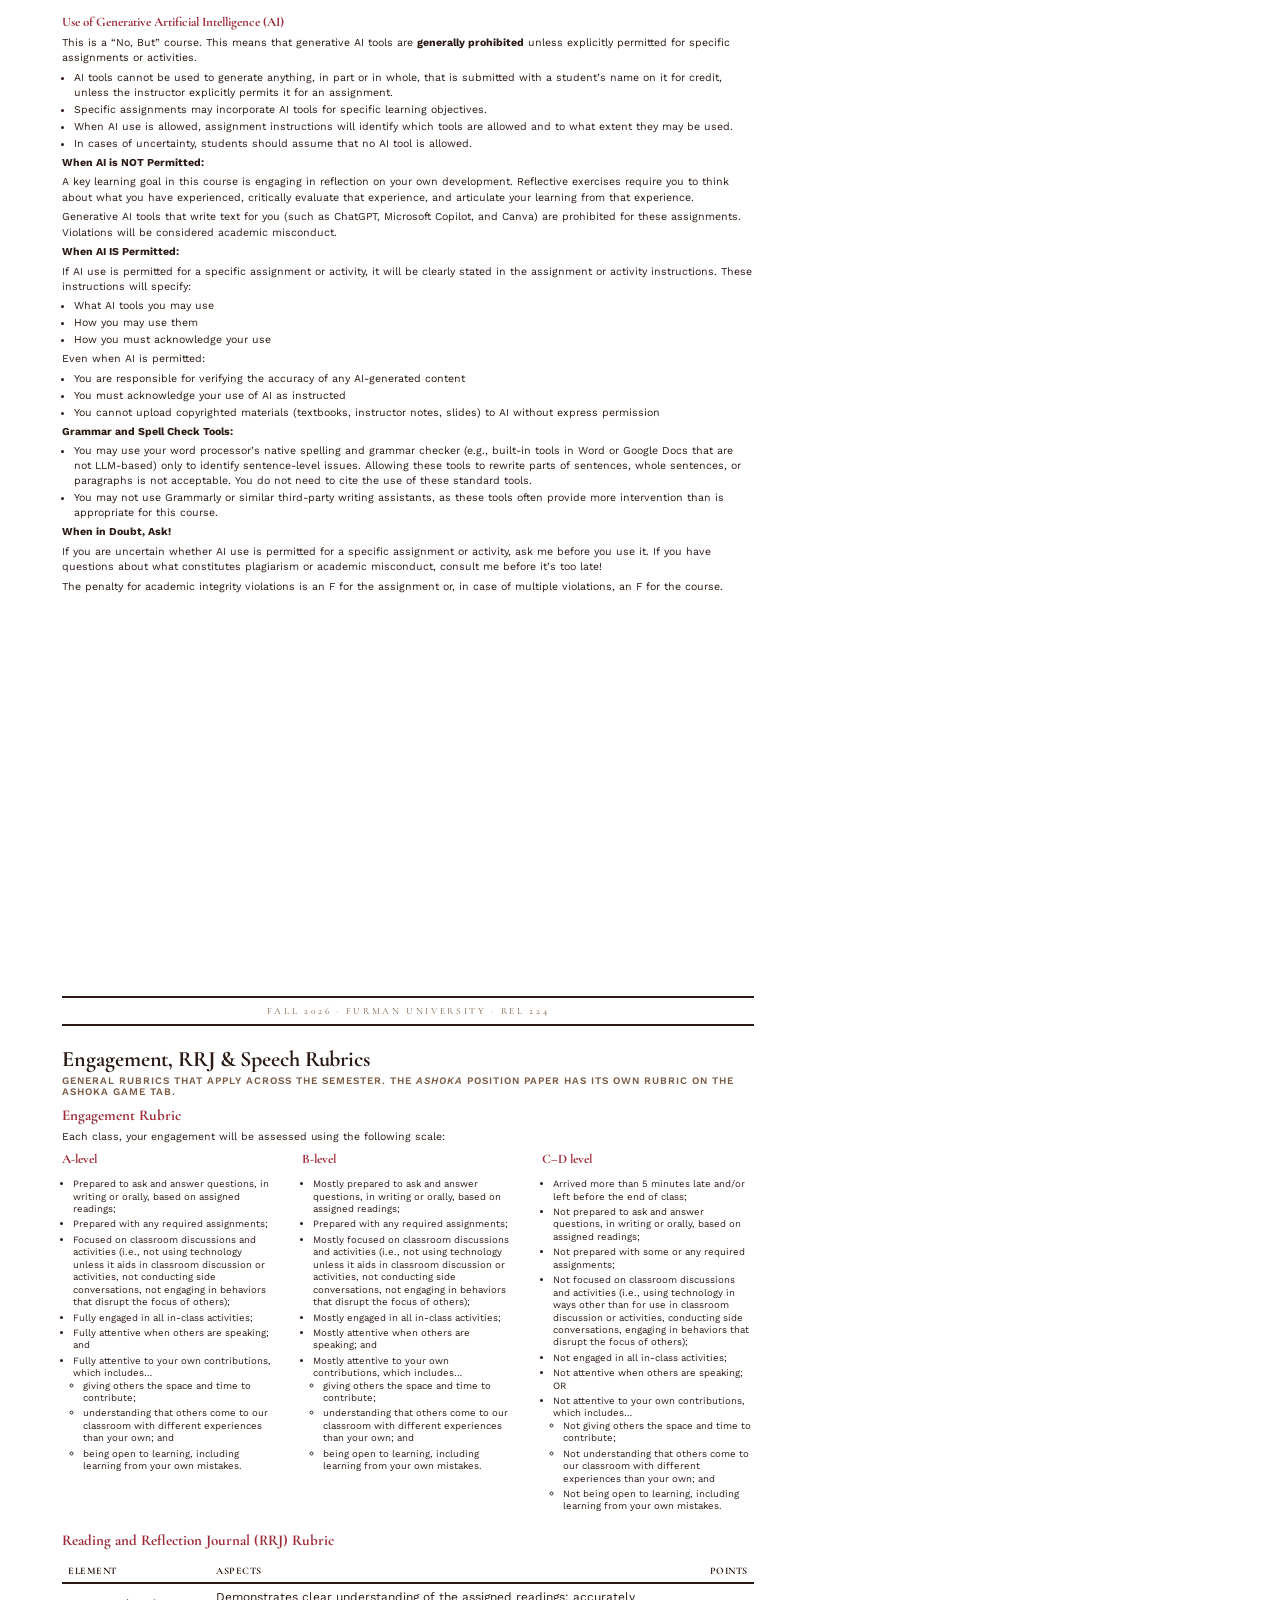
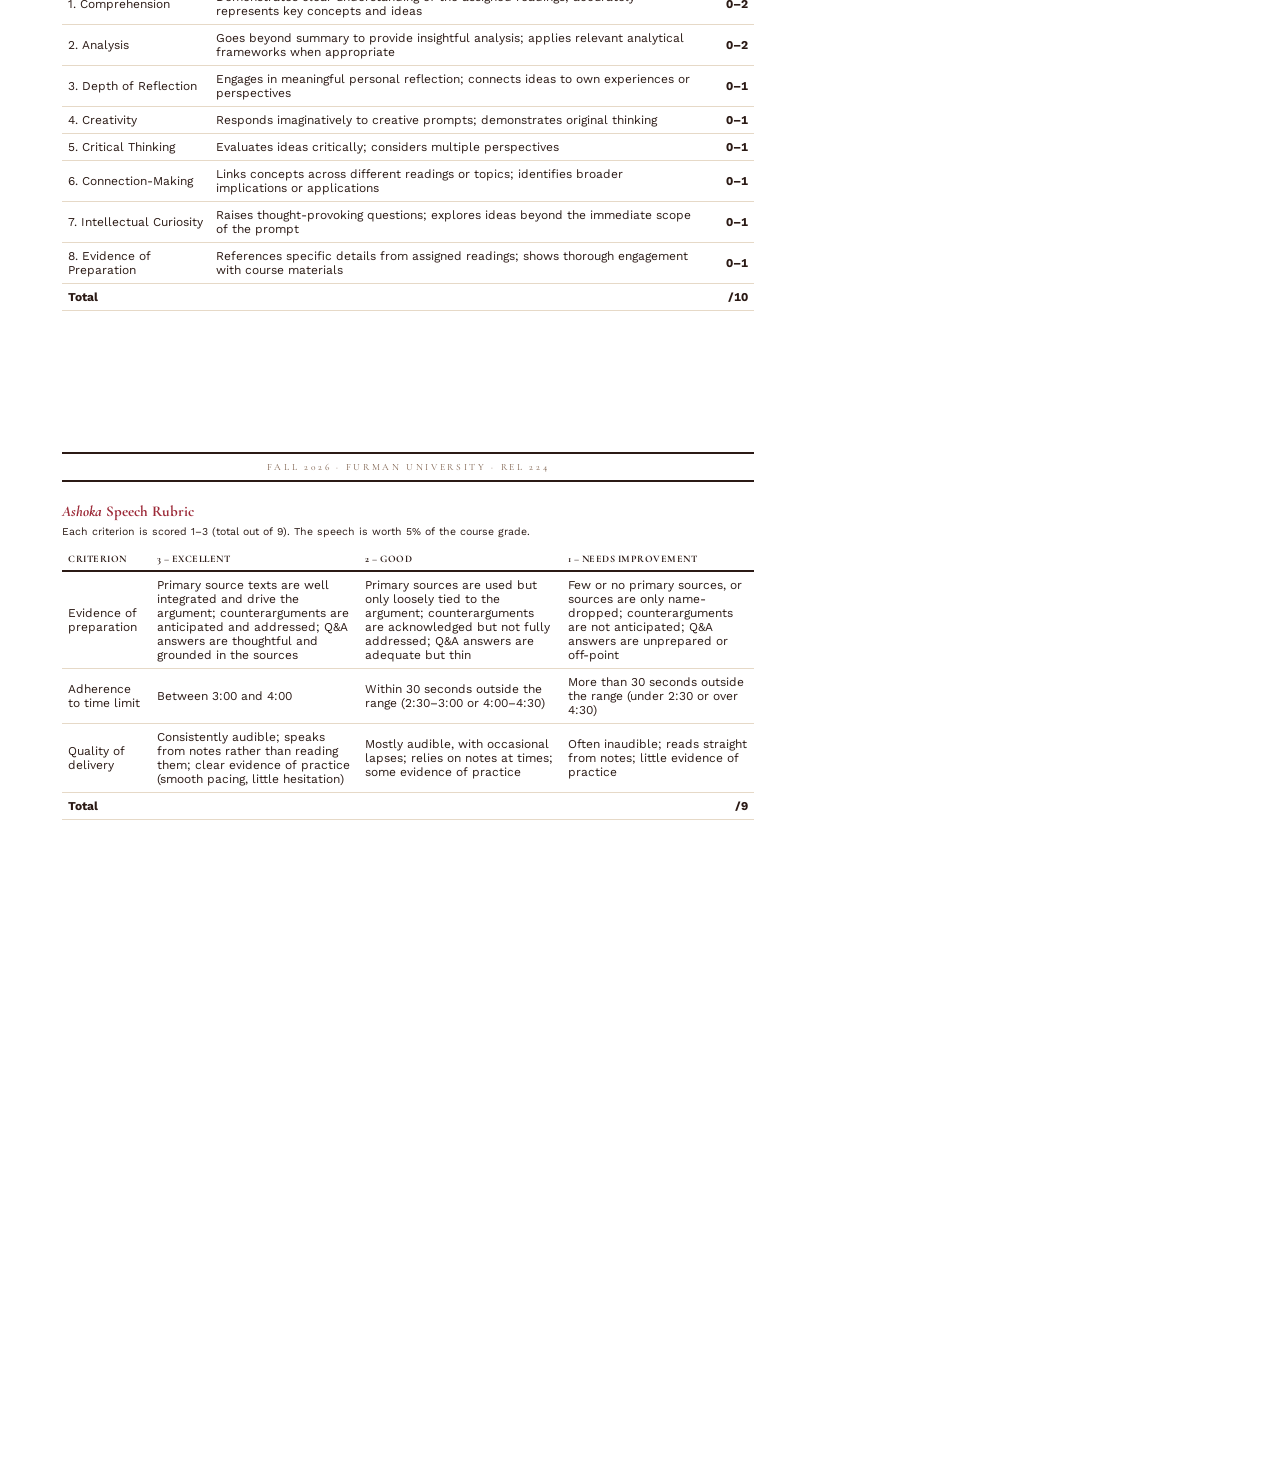
==== commit 30a50616: "Link Ashoka Speeches graded element to Speech Rubric Co-Authored-By: Claude Opus 5.5 <noreply@anthro" ====
--- a/print-pdf/rel224-syllabus.html
+++ b/print-pdf/rel224-syllabus.html
@@ -156,7 +156,7 @@
   <div class="runhead">Fall 2026 &middot; Furman University &middot; REL 224</div>
   <div class="pad" style="margin-top:0.32in;">
     <div class="item"><h4>Exams &mdash; 25%</h4><div class="prose"><p>There will be 2 exams in this class (each worth 12.5%): a midterm (see the <a href="#schedule">Weekly Schedule</a>) and a final exam on <mark>Friday, December 11, 12:00&ndash;2:30 PM in Hipp Hall 104</mark>. They will be cumulative, but with a greater emphasis on the material taught since the midterm. Since we will be learning a lot of new terms in multiple global languages, a single 3x5-inch handwritten note card may be used during each exam. Exams will be a combination of multiple choice, short answer, and textual/image analysis.</p></div></div>
-    <div class="item"><h4><em>Ashoka</em> Speeches (&times;2) &mdash; 10%</h4><div class="prose"><p>Speeches should be no shorter than 3 minutes and no longer than 4 minutes. After each speech, the speaker must remain at the podium until they have answered all the questions from the general and inner council (a minimum of 1 question must be answered before sitting down). Because questions can come from both your allies and your rivals, you will be best prepared to answer questions at the podium if you have done some research into the counter arguments for your position.</p></div></div>
+    <div class="item"><h4><em>Ashoka</em> Speeches (&times;2) &mdash; 10%</h4><div class="prose"><p>Speeches should be no shorter than 3 minutes and no longer than 4 minutes. After each speech, the speaker must remain at the podium until they have answered all the questions from the general and inner council (a minimum of 1 question must be answered before sitting down). Because questions can come from both your allies and your rivals, you will be best prepared to answer questions at the podium if you have done some research into the counter arguments for your position. See the <a href="#speech-rubric"><em>Ashoka</em> Speech Rubric</a>.</p></div></div>
     <div class="item"><h4><em>Ashoka</em> Engagement &mdash; 5%</h4><div class="prose"><p>This is a separate engagement grade from your overall course engagement grade. It captures all the ways you might engage with this game, including (but not limited to): consistently demonstrating preparation for each council session (not only the ones in which you are giving a speech); active coordination, collaboration, and communication with your faction (or across factions if the need arises); asking questions and/or commenting on others&rsquo; speeches; actions within the game that are consistent with your assigned role (liberally interpreted); and taking notes during sessions while avoiding non-game-related distractions.</p></div></div>
     <div class="item"><h4><em>Ashoka</em> Position Paper &mdash; 15%</h4><div class="prose"><p>This is an in-class assignment: students will write a position paper from the perspective of their character. See the <a href="#ashoka">Ashoka Game tab</a> for more information. <strong>More details forthcoming.</strong></p></div></div>
   </div>
